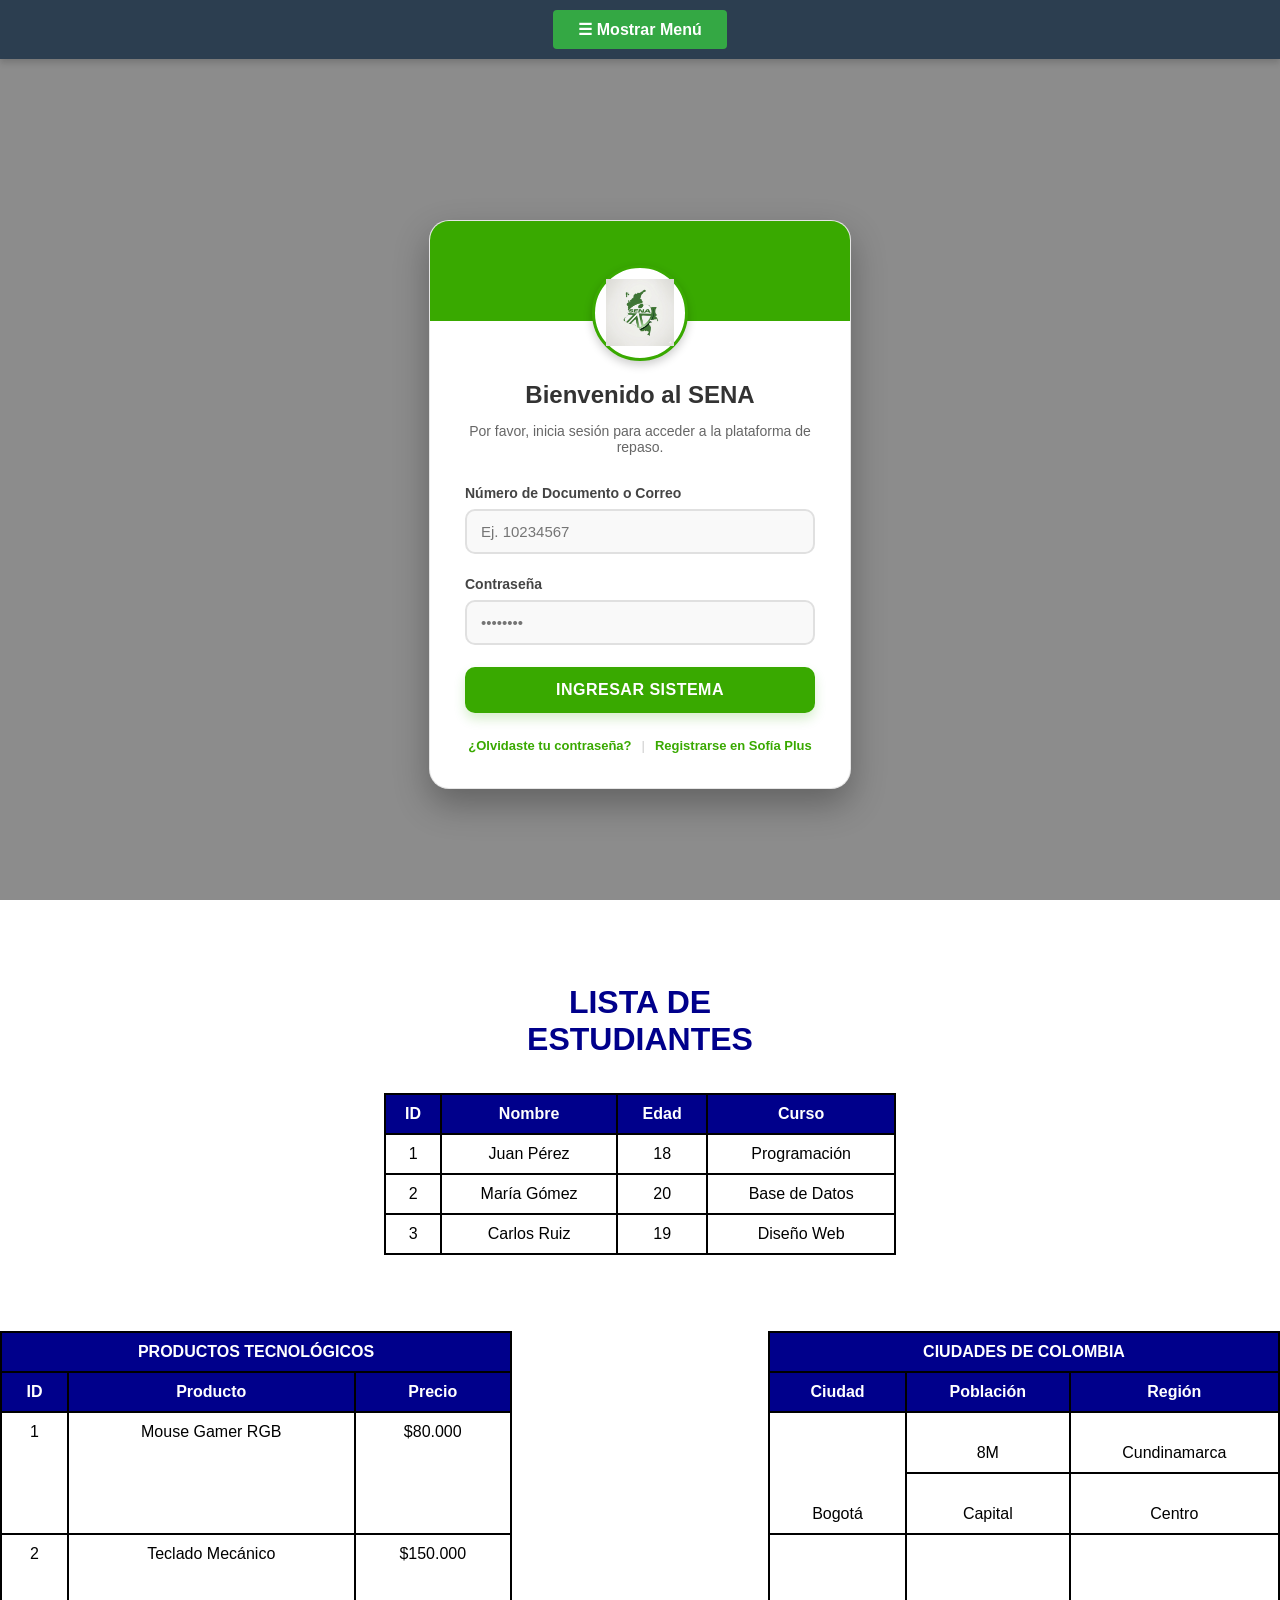
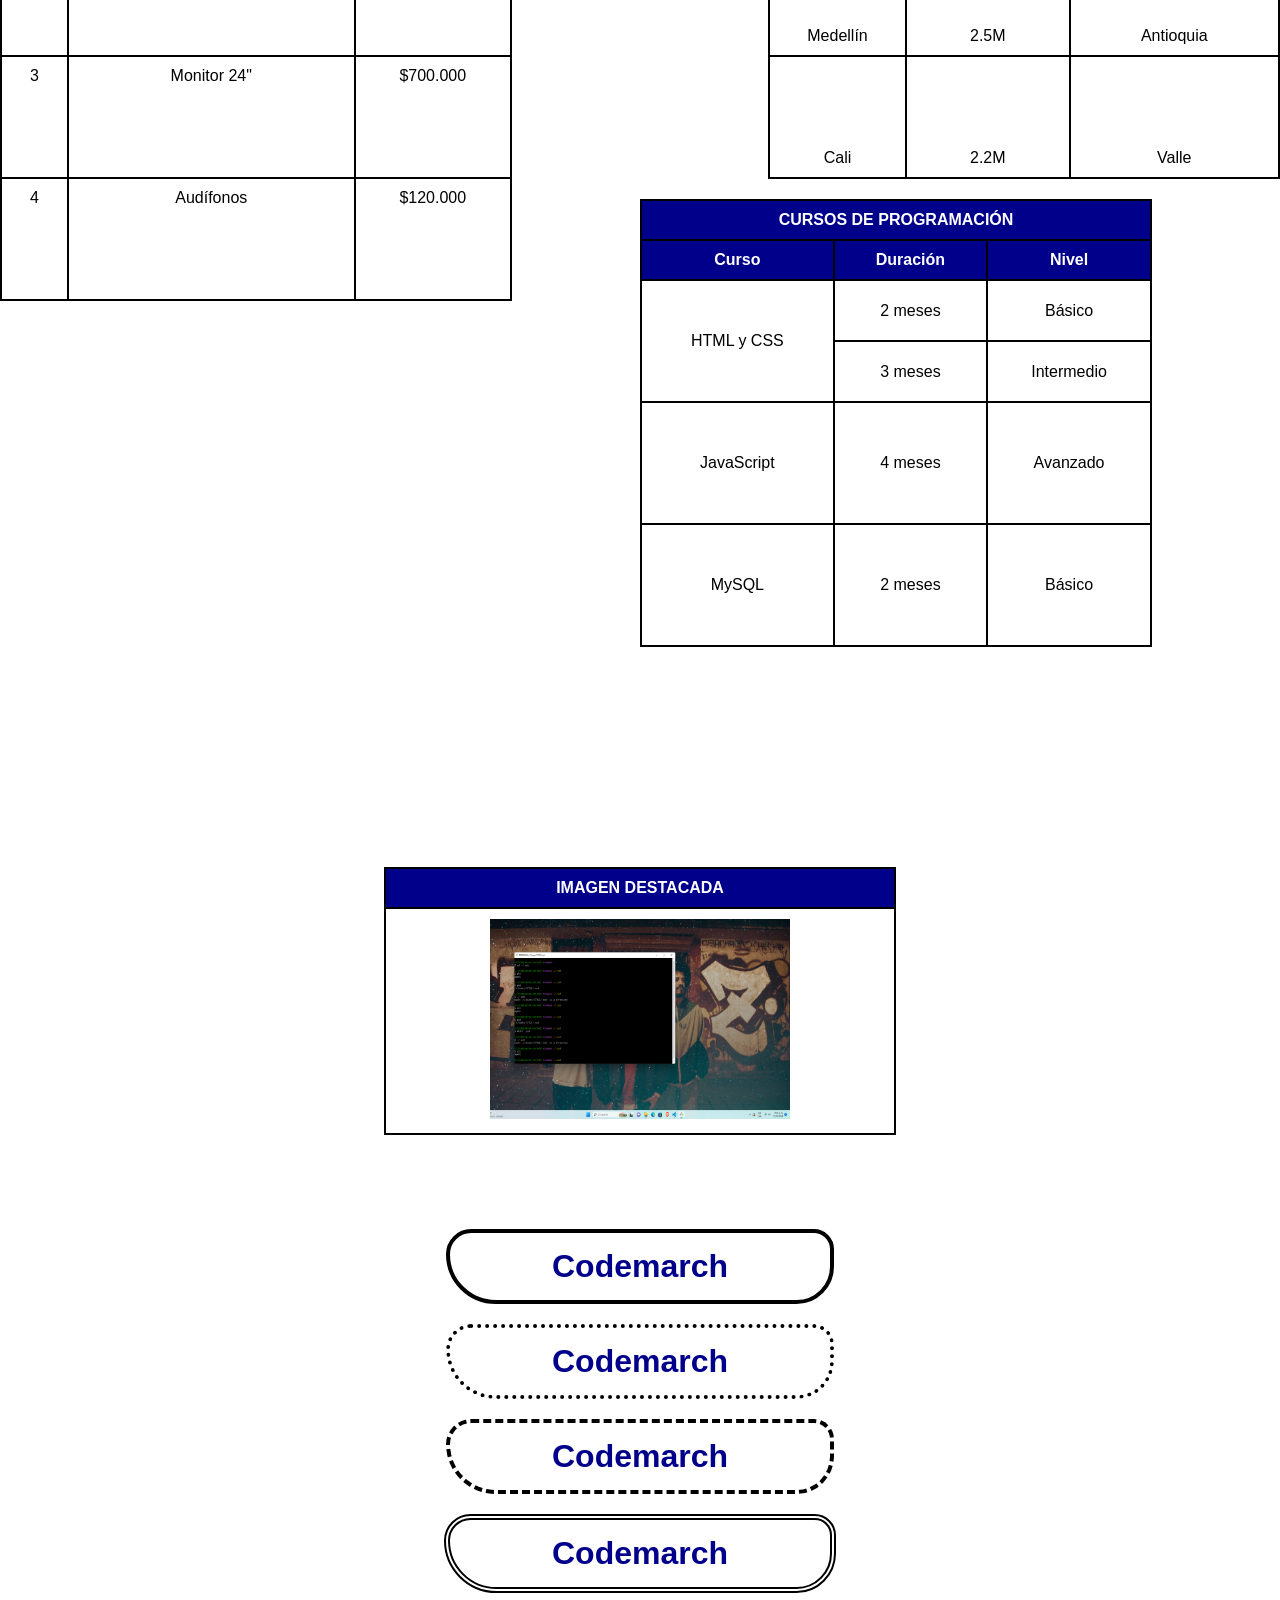
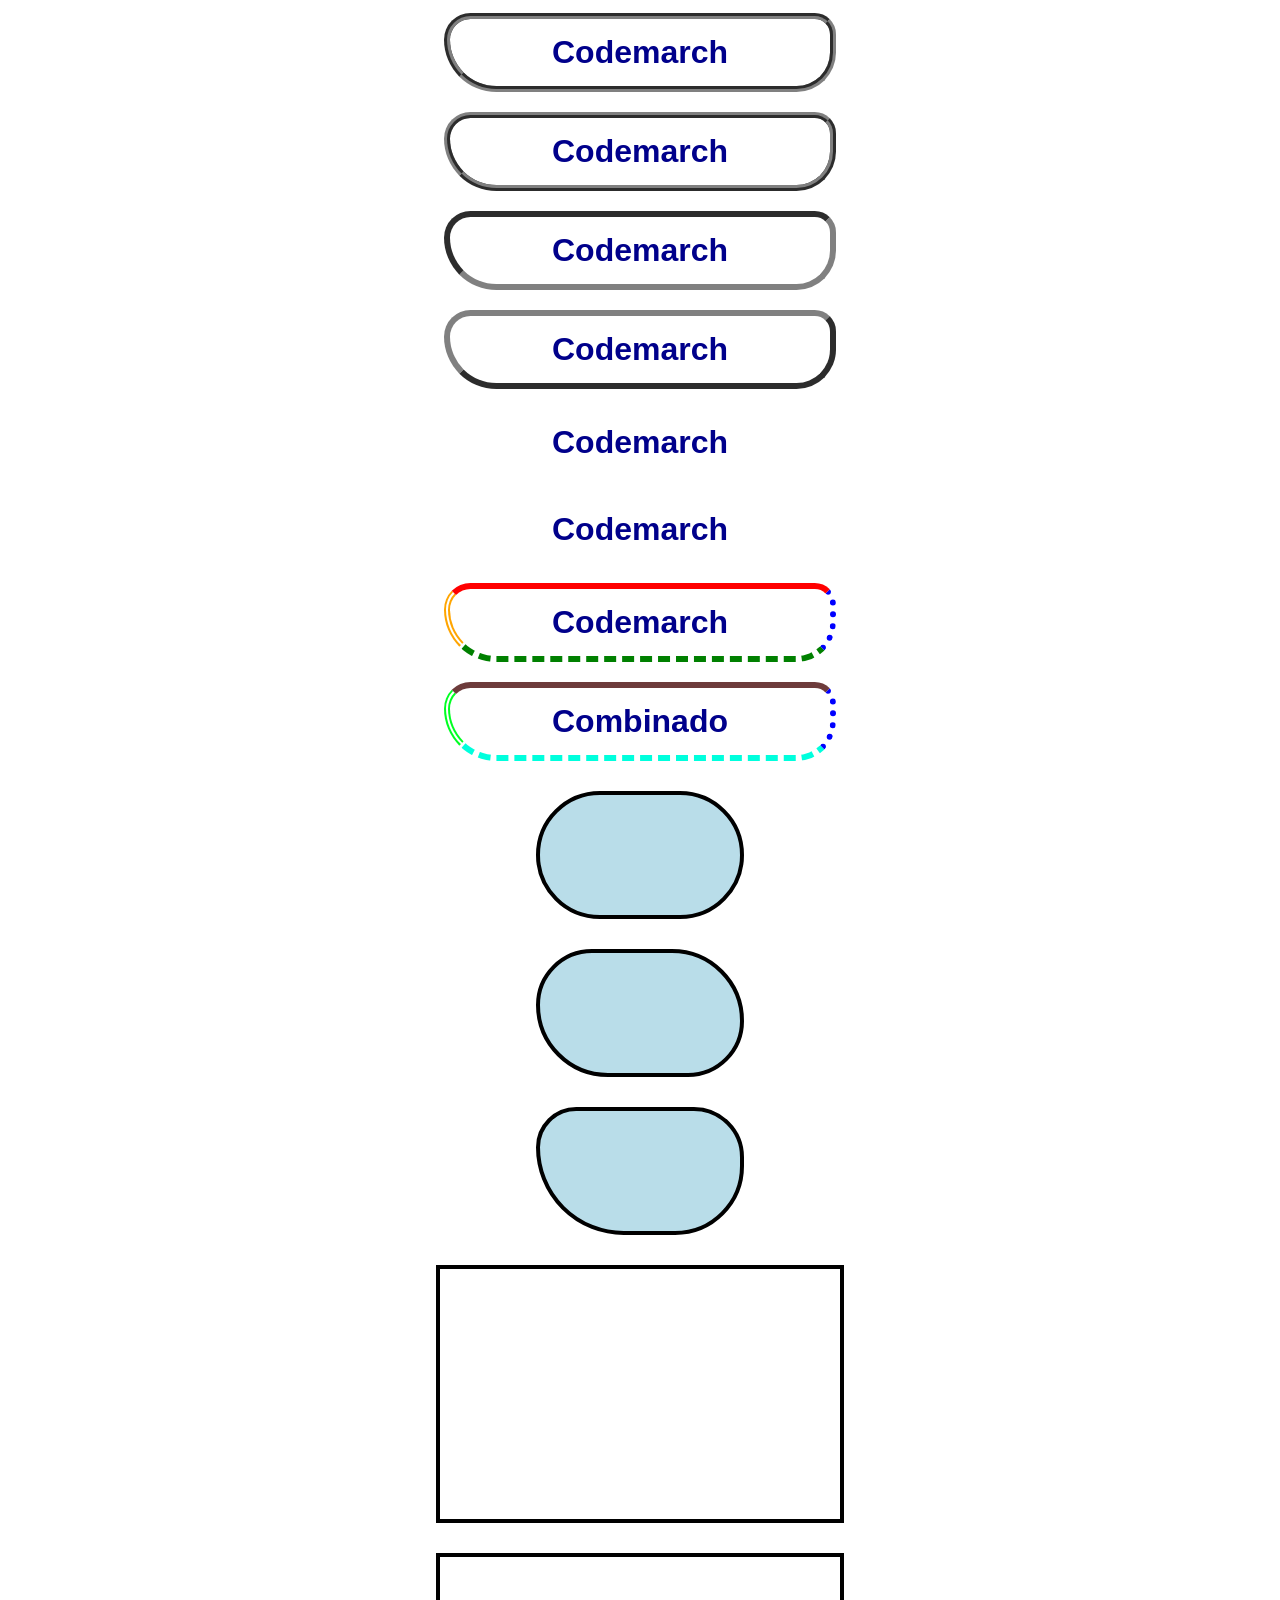
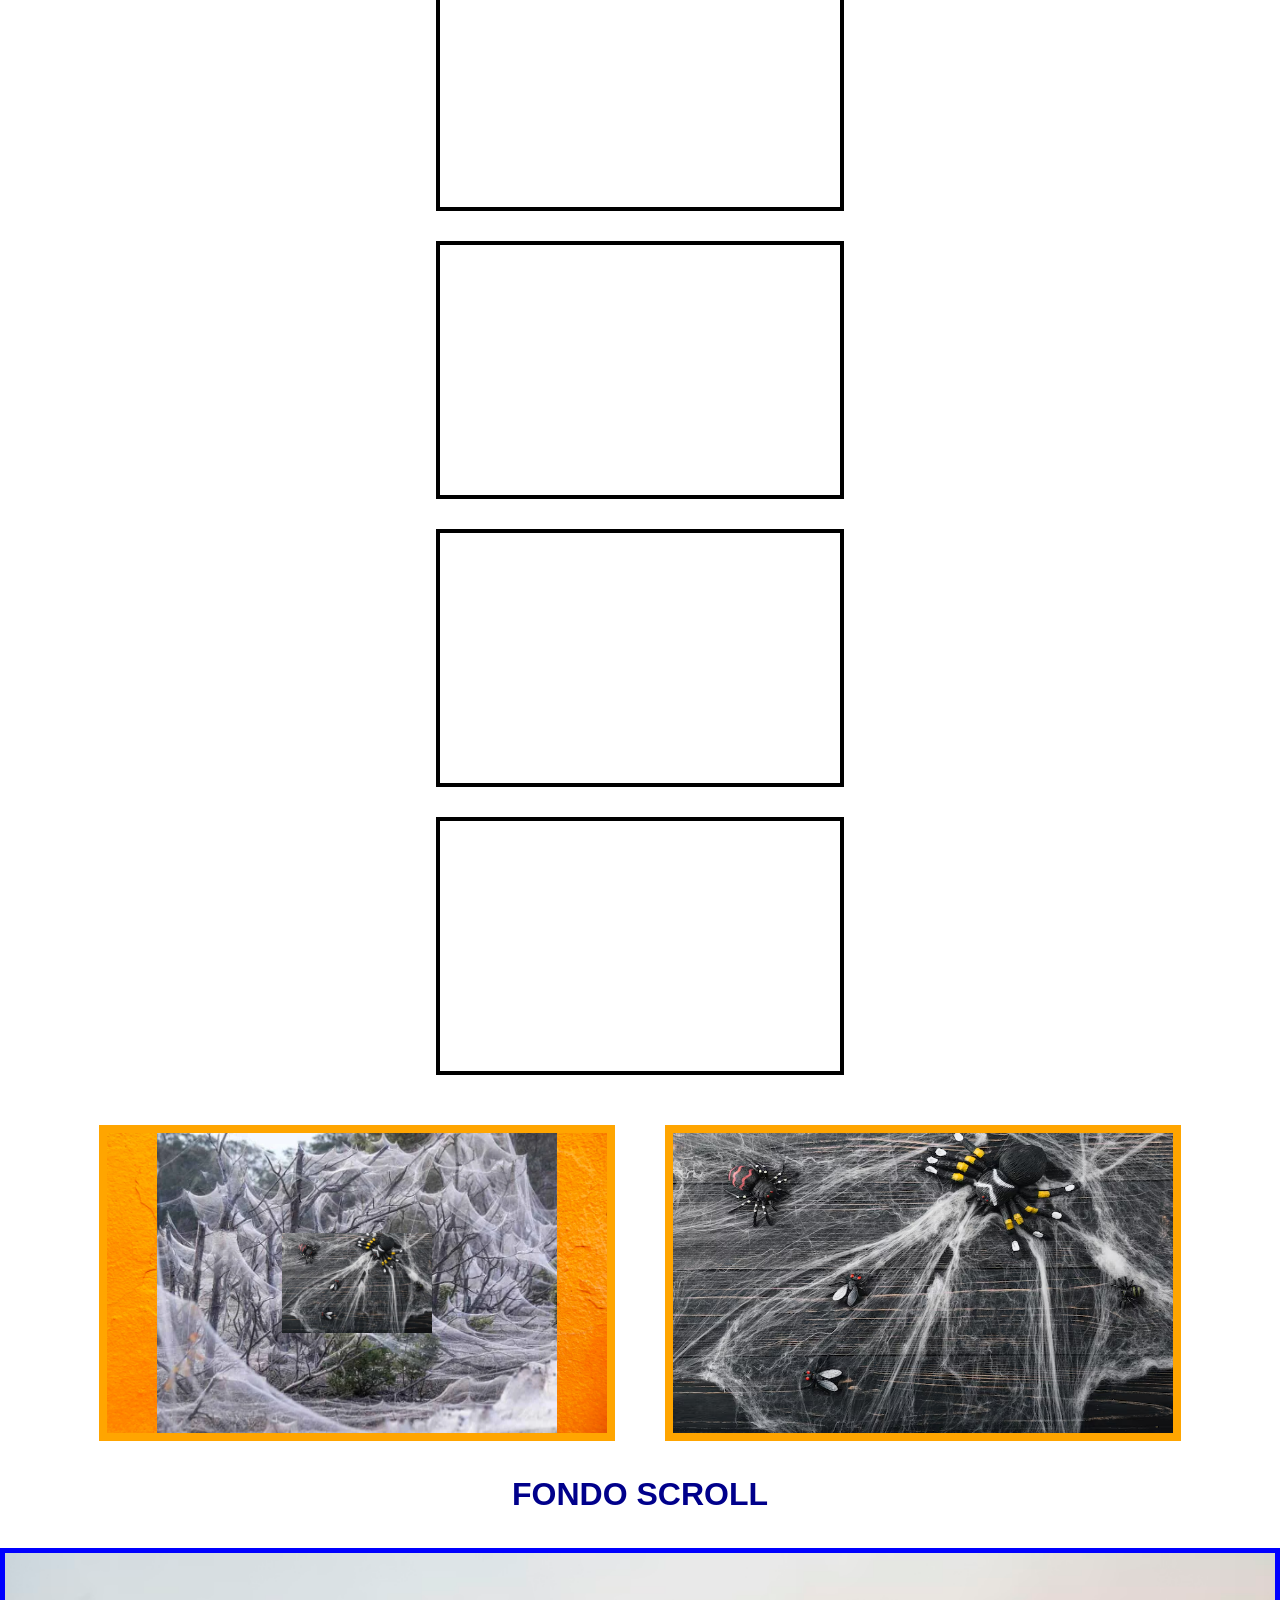
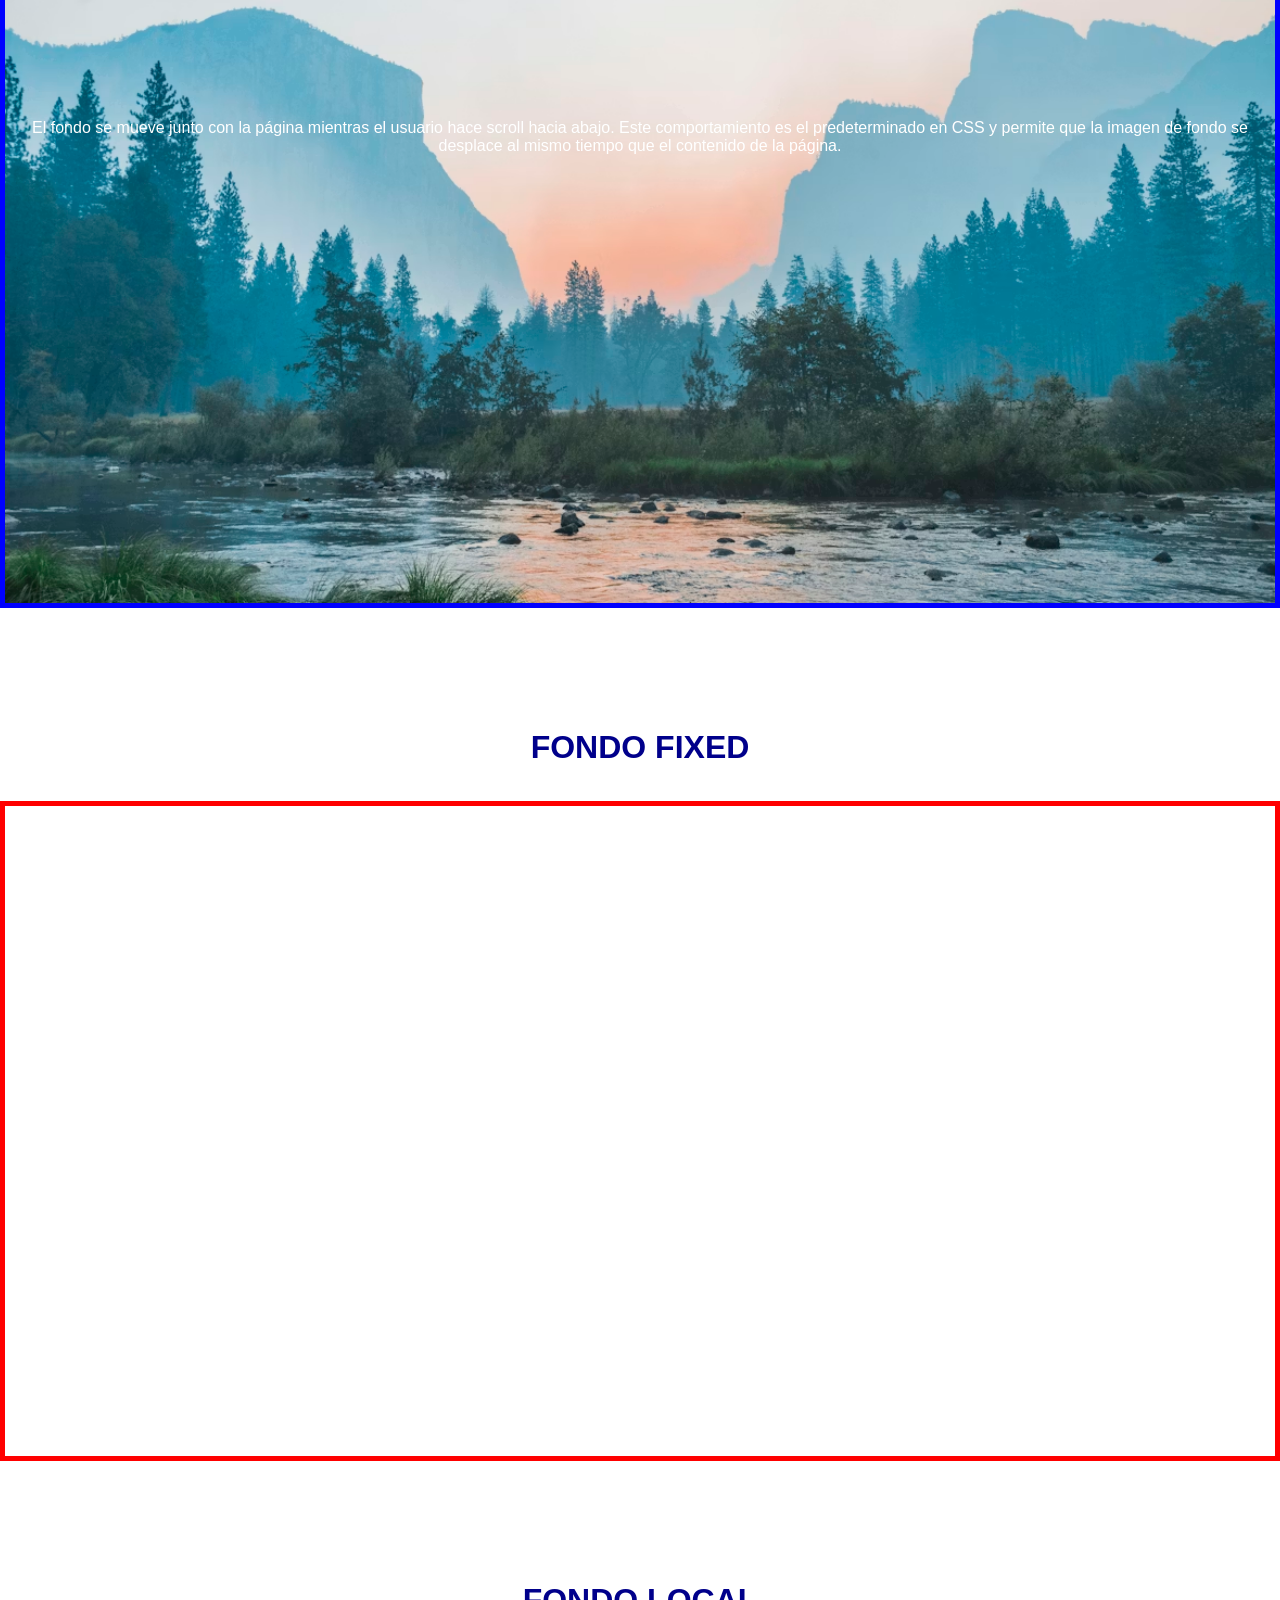
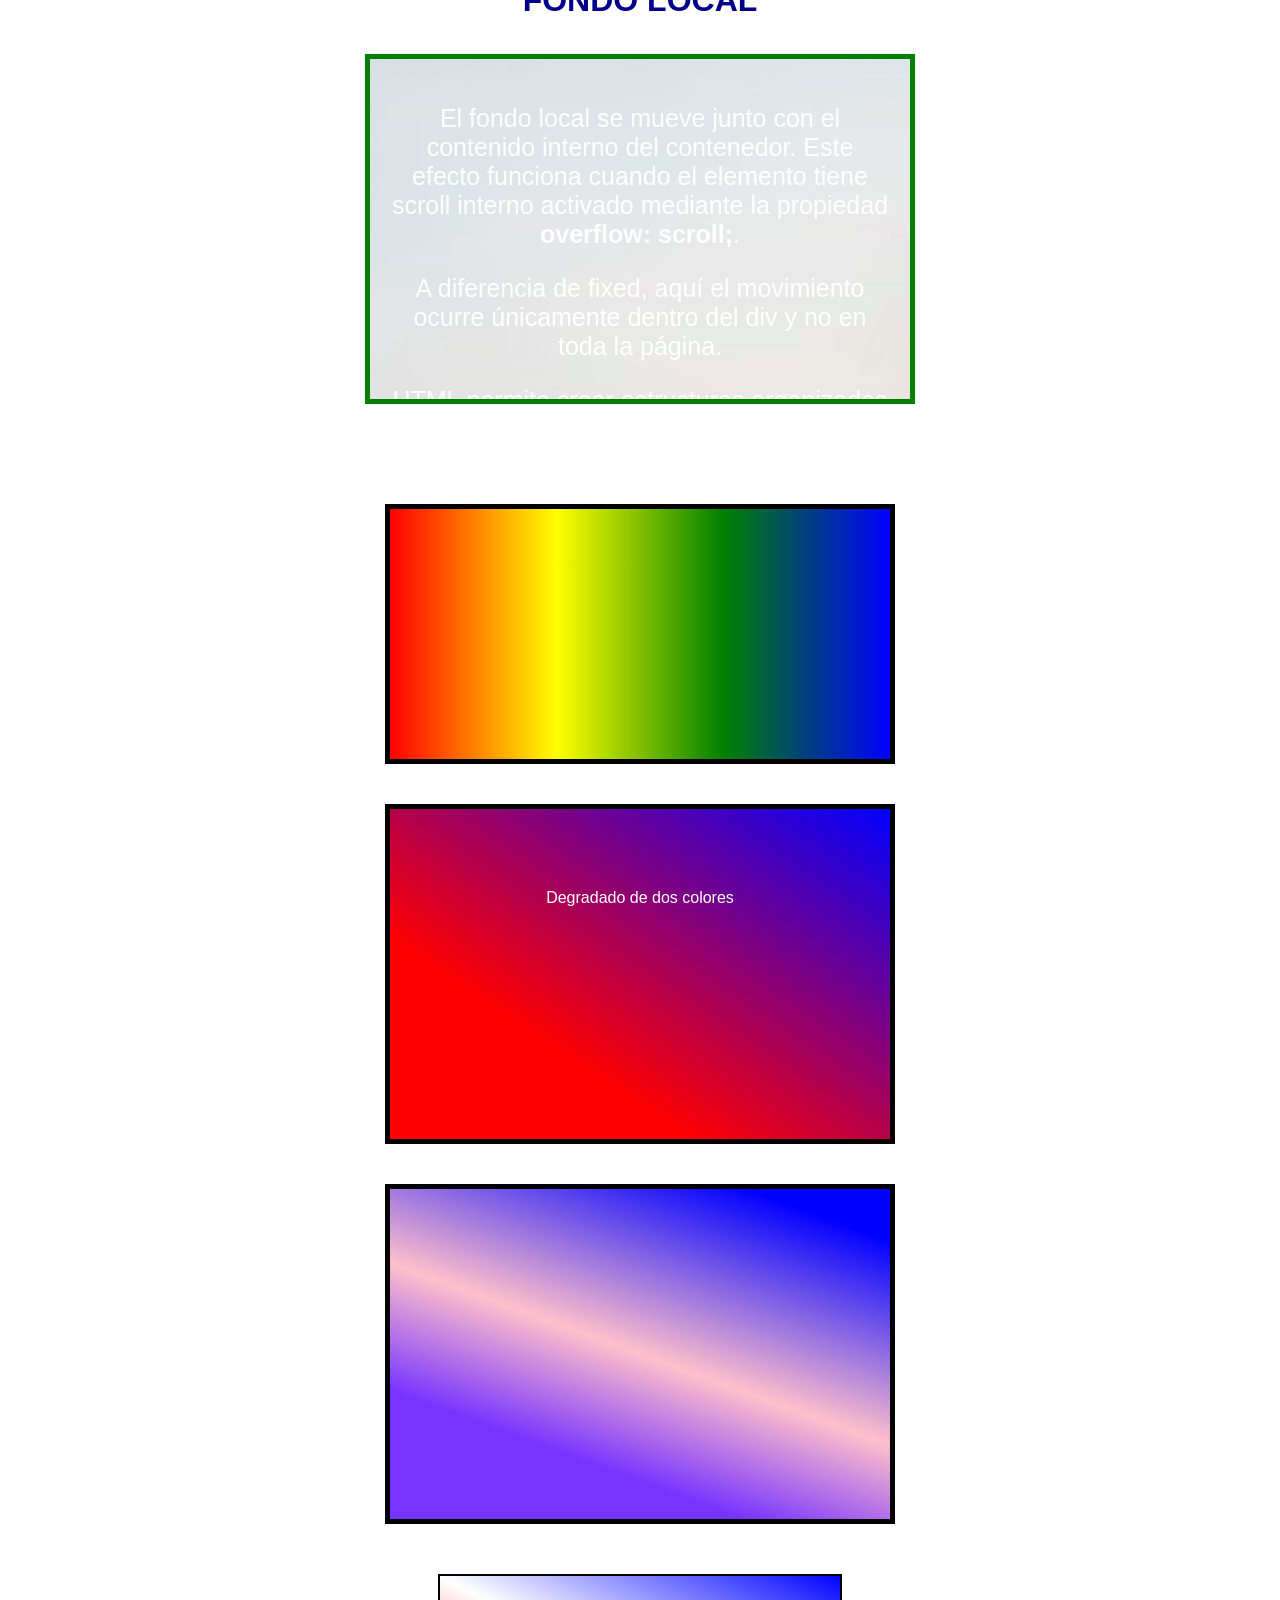
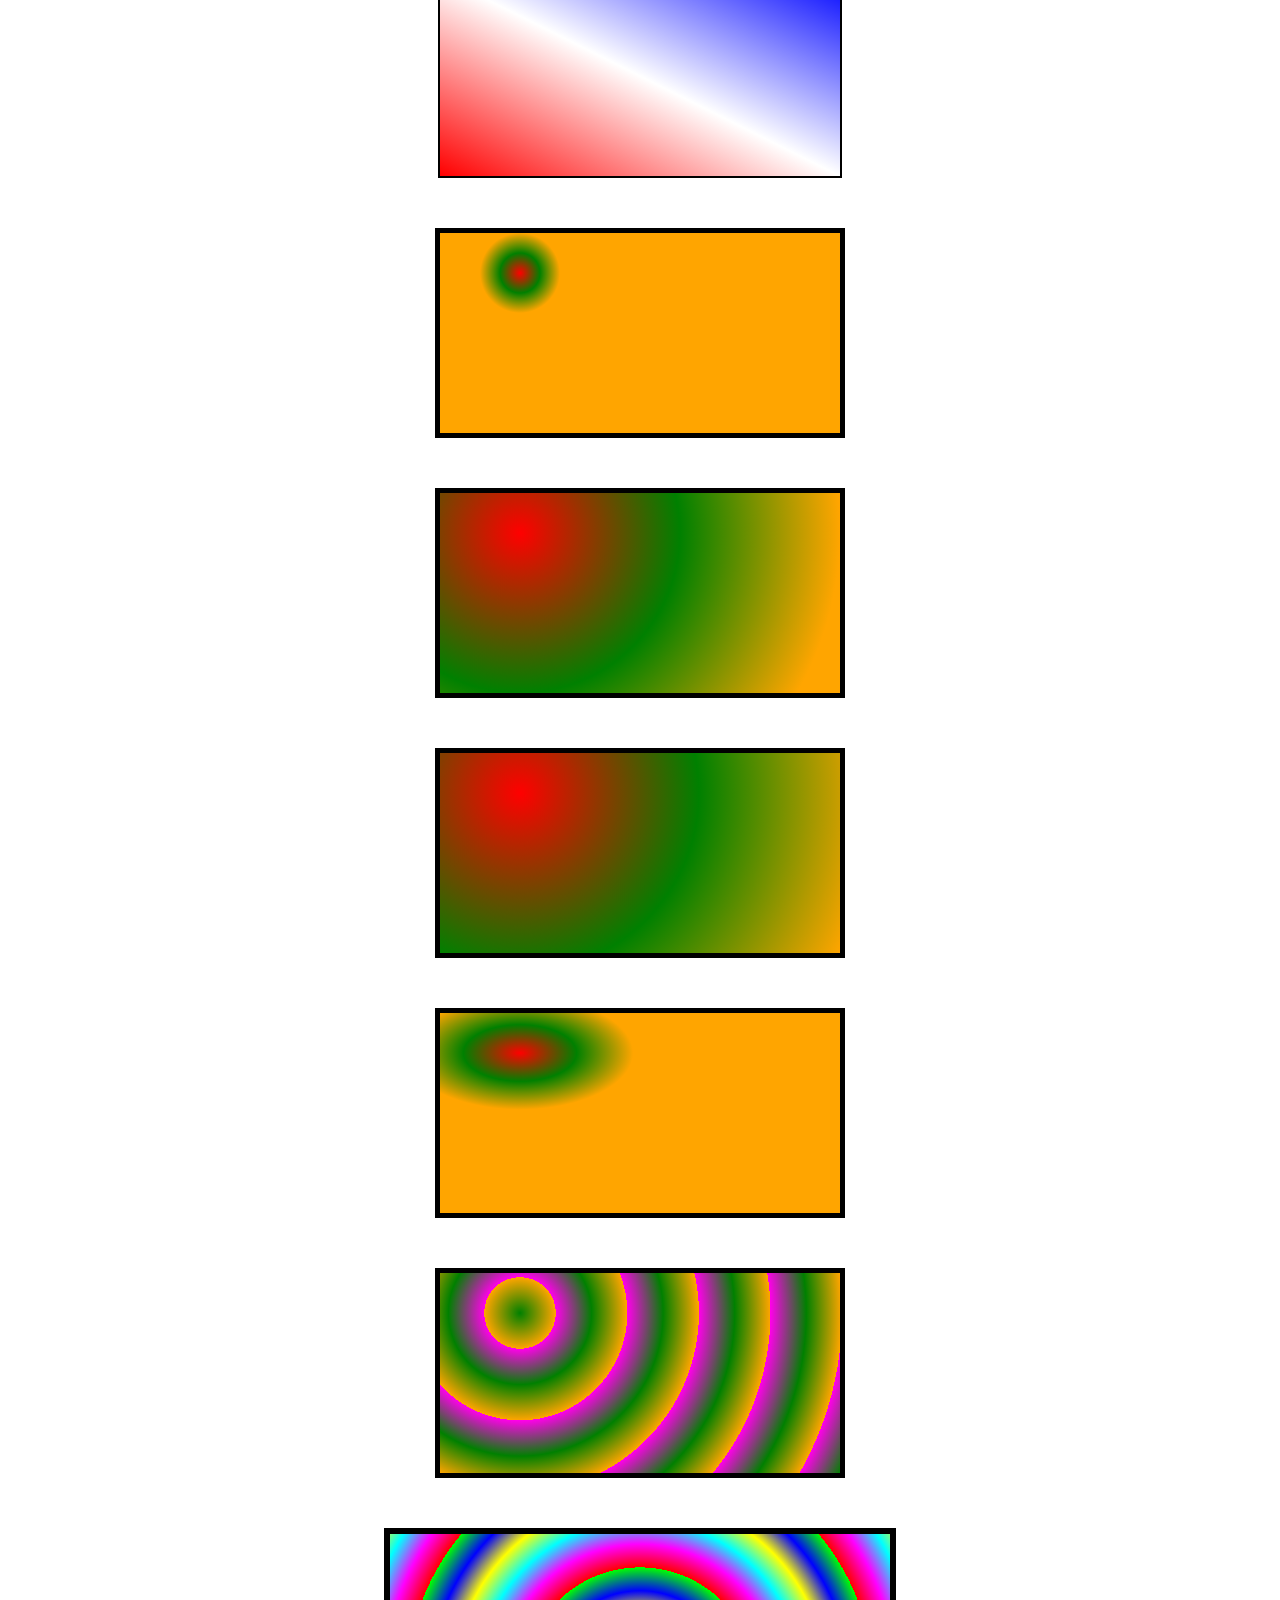
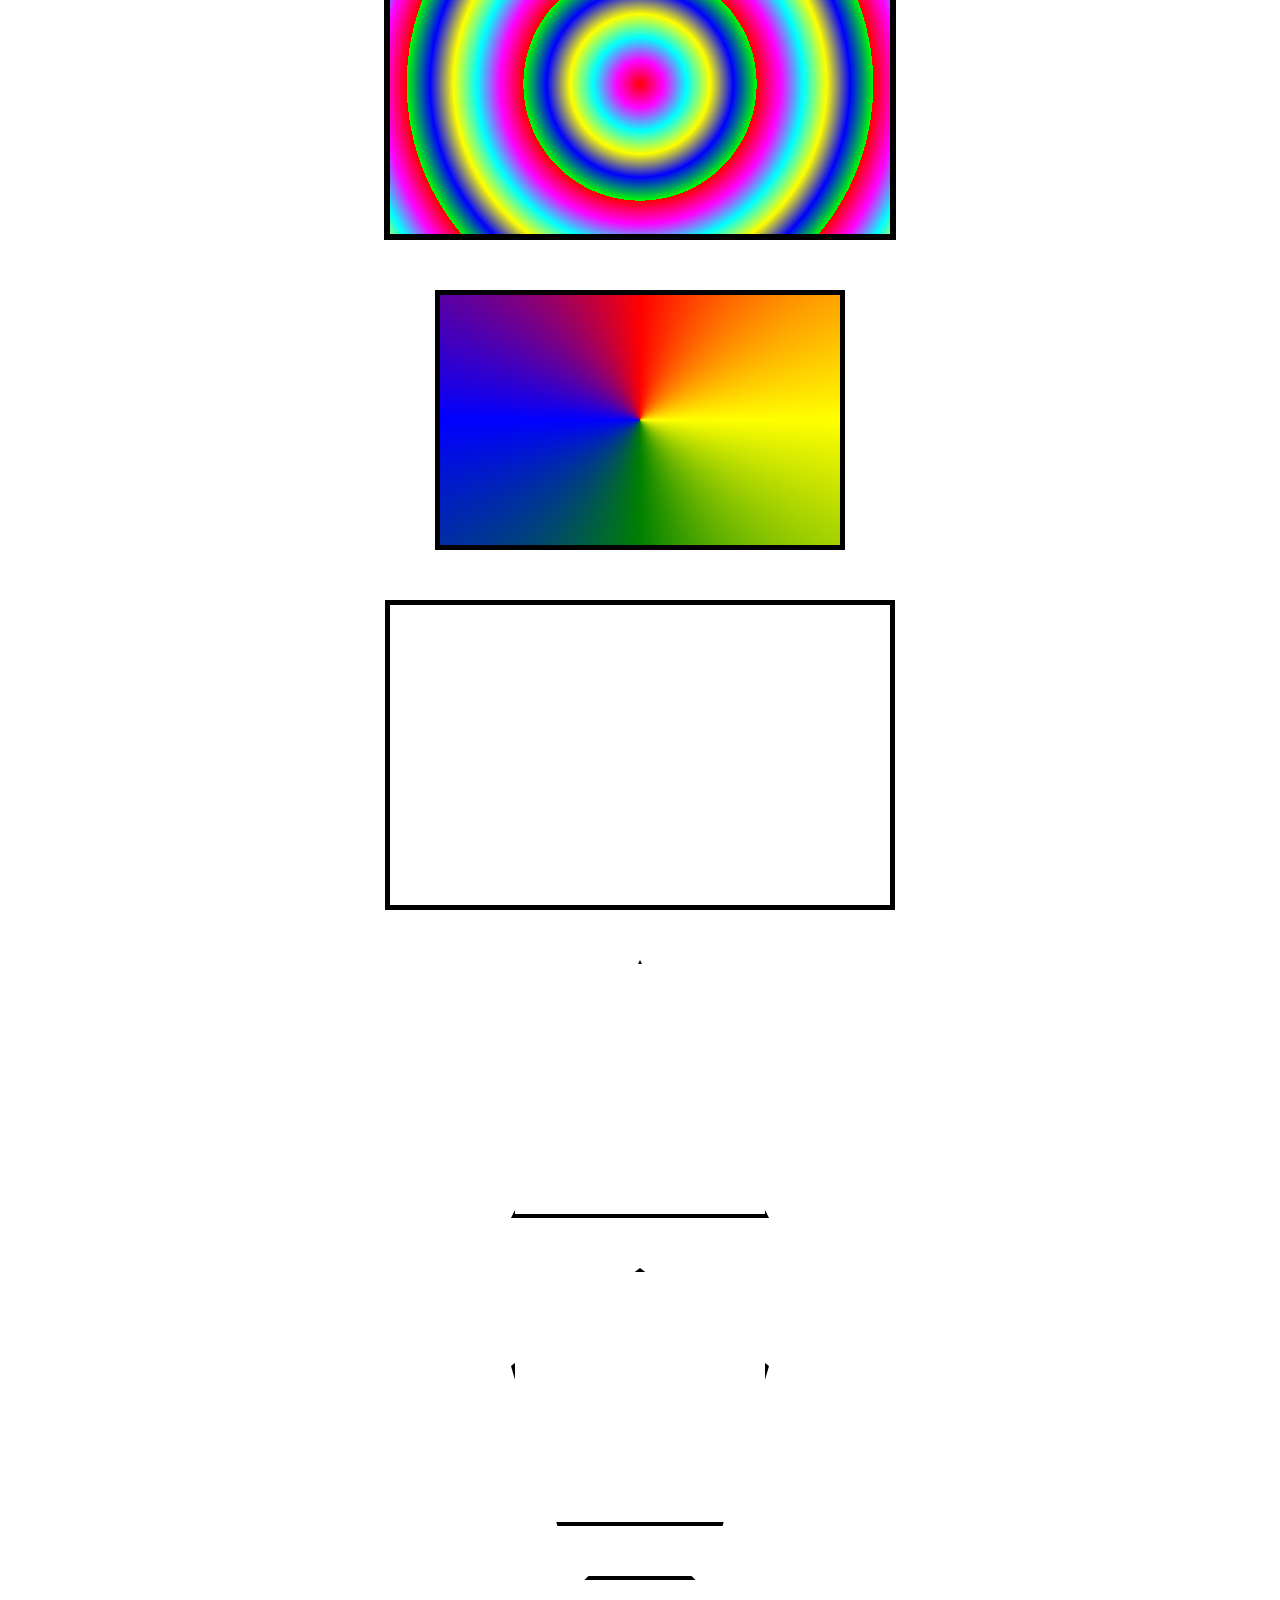
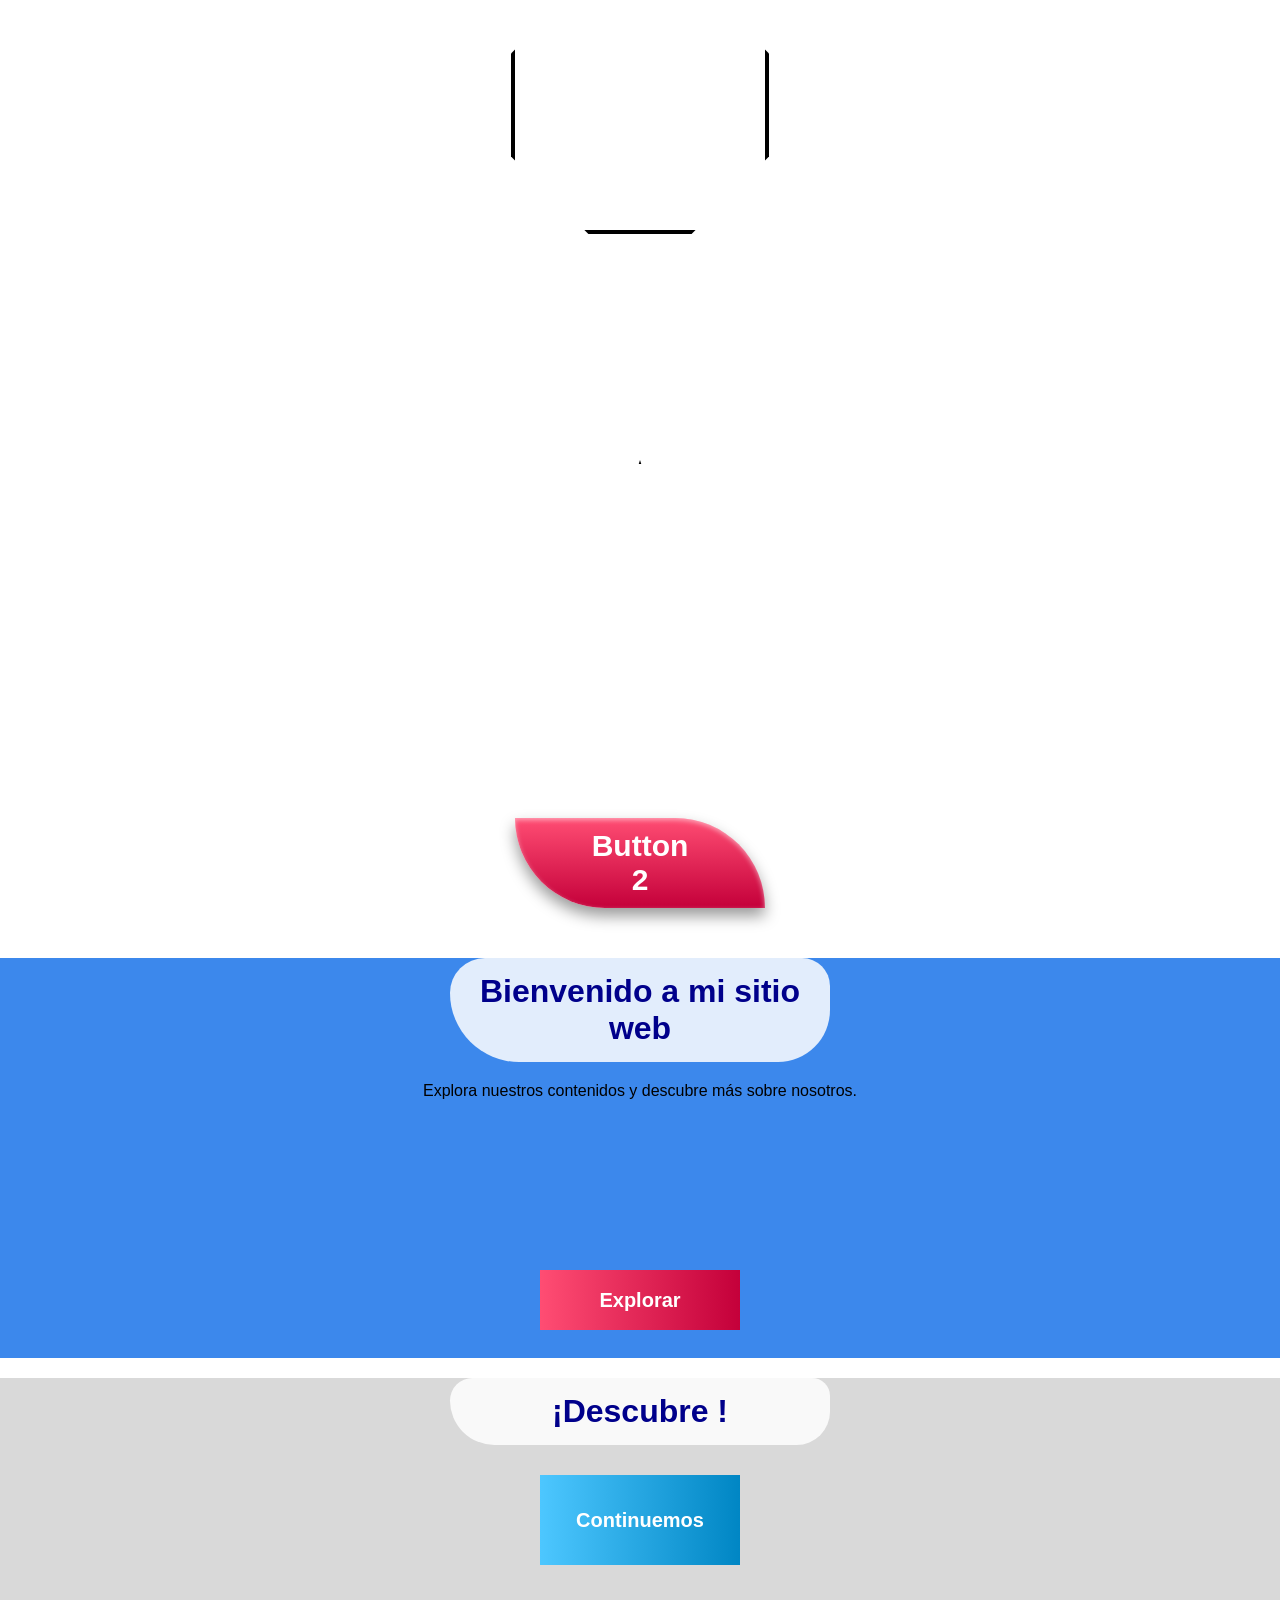
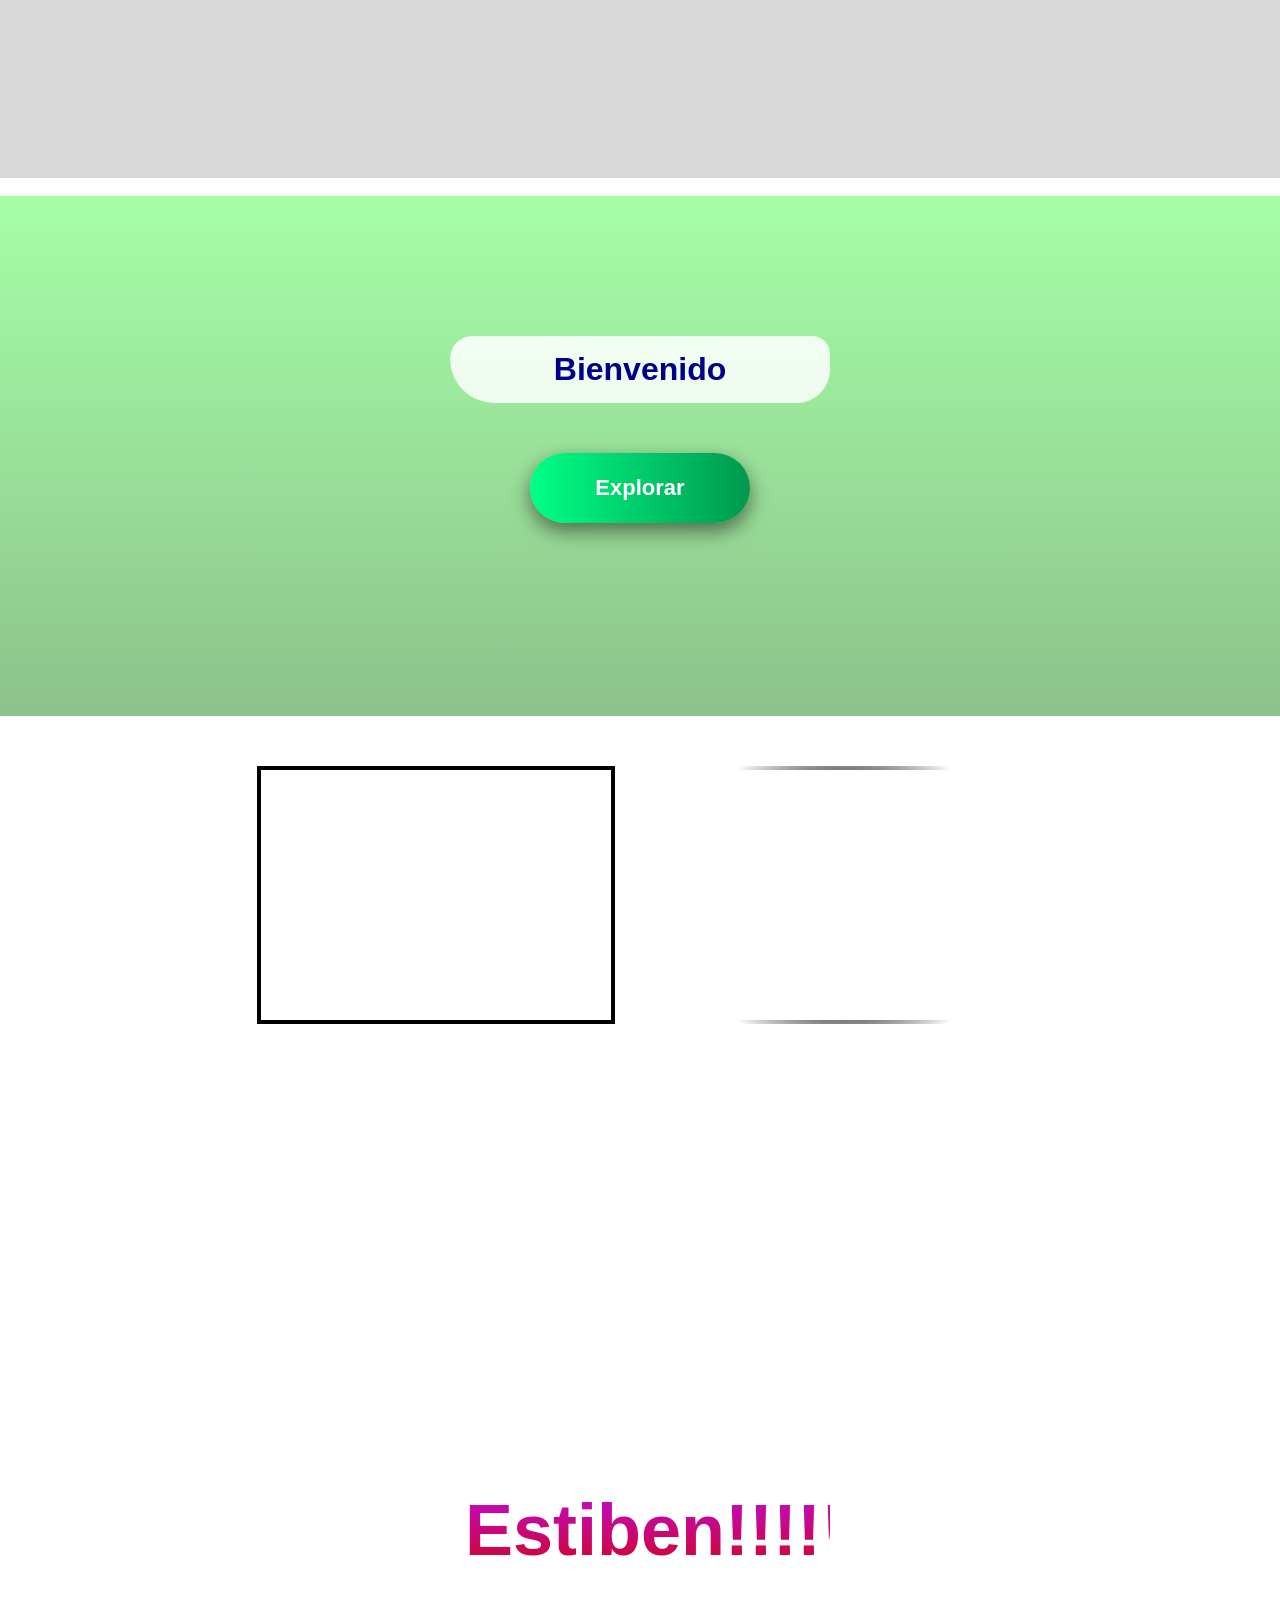
==== index.html @ fcf86fa6 "PSeudoclases de Interaccion" ====
<!DOCTYPE html>
<html lang="es">
<head>
    <meta charset="UTF-8">
    <title>Tablas HTML</title>
    <link rel="stylesheet" href="estilos.css">
</head>

<body>

 <div class="contenedor-navegacion-sticky">
  
  <button id="btn-control-menu" class="boton-activador-menu">
    ☰ Mostrar Menú
  </button>

  <nav id="menu-desplegable" class="menu-sticky-oculto">
    <ul class="enlaces-nav-sticky">
      <li><a href="#inicio">Inicio</a></li>
      <li><a href="#servicios">Servicios</a></li>
      <li><a href="#proyectos">Proyectos</a></li>
      <li><a href="#contacto">Contacto</a></li>
    </ul>
  </nav>

</div>


<div class="contenedor-login">
    <div class="tarjeta-login-sena">
        
        <div class="sena-header">
            <div class="sena-logo-container">
                <img src="logosenaaaa.png" alt="Logo SENA">
            </div>
        </div>
        
        <div class="sena-body">
            <h2>Bienvenido al SENA</h2>
            <p class="sena-subtitulo">Por favor, inicia sesión para acceder a la plataforma de repaso.</p>
            
            <form>
                <div class="grupo-input-sena">
                    <label for="usuario">Número de Documento o Correo</label>
                    <input type="text" id="usuario" placeholder="Ej. 10234567" required>
                </div>
                
                <div class="grupo-input-sena">
                    <label for="password">Contraseña</label>
                    <input type="password" id="password" placeholder="••••••••" required>
                </div>
                
                <button type="submit" class="boton-sena-login">Ingresar Sistema</button>
            </form>
            
            <div class="sena-pie">
                <a href="#">¿Olvidaste tu contraseña?</a>
                <span class="separador">|</span>
                <a href="#">Registrarse en Sofía Plus</a>
            </div>
        </div>
        
    </div>
</div>


    <h1><b>LISTA DE ESTUDIANTES</b></h1>

    <table>

        <thead>
            <tr>
                <th>ID</th>
                <th>Nombre</th>
                <th>Edad</th>
                <th>Curso</th>
            </tr>
        </thead>

        <tbody>
            <tr>
                <td>1</td>
                <td>Juan Pérez</td>
                <td>18</td>
                <td>Programación</td>
            </tr>

            <tr>
                <td>2</td>
                <td>María Gómez</td>
                <td>20</td>
                <td>Base de Datos</td>
            </tr>

            <tr>
                <td>3</td>
                <td>Carlos Ruiz</td>
                <td>19</td>
                <td>Diseño Web</td>
            </tr>
        </tbody>

    </table>

    <br><br>

<!-- TABLA IZQUIERDA -->
<table align="left" cellpadding="5" cellspacing="2">

    <thead>
        <tr>
            <th colspan="3">PRODUCTOS TECNOLÓGICOS</th>
        </tr>

        <tr>
            <th>ID</th>
            <th>Producto</th>
            <th>Precio</th>
        </tr>
    </thead>

    <tbody>

        <tr valign="top">
            <td height="100">1</td>
            <td>Mouse Gamer RGB</td>
            <td>$80.000</td>
        </tr>

        <tr valign="top">
            <td height="100">2</td>
            <td>Teclado Mecánico</td>
            <td>$150.000</td>
        </tr>

        <tr valign="top">
            <td height="100">3</td>
            <td>Monitor 24"</td>
            <td>$700.000</td>
        </tr>

        <tr valign="top">
            <td height="100">4</td>
            <td>Audífonos</td>
            <td>$120.000</td>
        </tr>

    </tbody>

</table>

<!-- TABLA DERECHA -->
<table align="right" cellpadding="25" cellspacing="10">

    <thead>

        <tr>
            <th colspan="3">CIUDADES DE COLOMBIA</th>
        </tr>

        <tr>
            <th>Ciudad</th>
            <th>Población</th>
            <th>Región</th>
        </tr>

    </thead>

    <tbody>

        <tr valign="bottom">
            <td rowspan="2" height="100">Bogotá</td>
            <td>8M</td>
            <td>Cundinamarca</td>
        </tr>

        <tr valign="bottom">
            <td>Capital</td>
            <td>Centro</td>
        </tr>

        <tr valign="bottom">
            <td height="100">Medellín</td>
            <td>2.5M</td>
            <td>Antioquia</td>
        </tr>

        <tr valign="bottom">
            <td height="100">Cali</td>
            <td>2.2M</td>
            <td>Valle</td>
        </tr>

    </tbody>

</table>

<!-- TABLA CENTRO -->
<table align="center" cellpadding="15" cellspacing="6">

    <thead>

        <tr>
            <th colspan="3">CURSOS DE PROGRAMACIÓN</th>
        </tr>

        <tr>
            <th>Curso</th>
            <th>Duración</th>
            <th>Nivel</th>
        </tr>

    </thead>

    <tbody>

        <tr valign="middle">
            <td rowspan="2" height="100">HTML y CSS</td>
            <td>2 meses</td>
            <td>Básico</td>
        </tr>

        <tr valign="middle">
            <td>3 meses</td>
            <td>Intermedio</td>
        </tr>

        <tr valign="middle">
            <td height="100">JavaScript</td>
            <td>4 meses</td>
            <td>Avanzado</td>
        </tr>

        <tr valign="middle">
            <td height="100">MySQL</td>
            <td>2 meses</td>
            <td>Básico</td>
        </tr>

    </tbody>

</table>

<br><br><br><br><br><br><br><br><br><br>

<table align="center" cellpadding="25" cellspacing="5">

    <thead>
        <tr>
            <th><b>IMAGEN DESTACADA</b></th>
        </tr>
    </thead>

    <tbody>

        <tr>
            <td align="center">
                <img src="Captura de pantalla 2026-03-17 113048.png" width="300" height="200">
            </td>
        </tr>

    </tbody>

</table>

<br><br><br>

<h1 class="solid">Codemarch</h1>
<h1 class="dotted">Codemarch</h1>
<h1 class="dashed">Codemarch</h1>
<h1 class="double">Codemarch</h1>
<h1 class="groove">Codemarch</h1>
<h1 class="ridge">Codemarch</h1>
<h1 class="inset">Codemarch</h1>
<h1 class="outset">Codemarch</h1>
<h1 class="none">Codemarch</h1>
<h1 class="hidden">Codemarch</h1>

<h1 class="diferentes">Codemarch</h1>

<h1 class="borde-color">Combinado</h1>

<div class="figura figura1"></div>
<div class="figura figura2"></div>
<div class="figura figura3"></div>

<div class="img1"></div>
<div class="img2"></div>
<div class="img3"></div>
<div class="img4"></div>
<div class="img5"></div>

<!-- COMPARACIÓN DE IMÁGENES -->

<div class="contenedor-imagenes">

    <div class="comparacion">

        <div class="contain"></div>

        <div class="cover"></div>

    </div>

</div>

<!-- SCROLL -->

<h1>FONDO SCROLL</h1>

<div class="scroll">

    <p>
     El fondo se mueve junto con la página mientras el usuario hace scroll hacia abajo.
    Este comportamiento es el predeterminado en CSS y permite que la imagen de fondo
    se desplace al mismo tiempo que el contenido de la página.
    </p>

</div>

<br><br>

<!-- FIXED -->

<h1>FONDO FIXED</h1>

<div class="fixed">

    <p>
       <p>
    El fondo queda quieto mientras haces scroll en la página.
    Este efecto se logra con la propiedad 
    <b>background-attachment: fixed;</b>
    y crea una sensación visual elegante donde el contenido se mueve,
    pero la imagen de fondo permanece fija en la pantalla.
</p>
    </p>

</div>

<br><br>

<!-- LOCAL -->

<h1>FONDO LOCAL</h1>

<div class="local">
<p>
    El fondo local se mueve junto con el contenido interno del contenedor.
    Este efecto funciona cuando el elemento tiene scroll interno activado
    mediante la propiedad <b>overflow: scroll;</b>.
</p>

<p>
    A diferencia de fixed, aquí el movimiento ocurre únicamente dentro
    del div y no en toda la página.
</p>

<p>
    HTML permite crear estructuras organizadas y CSS se encarga de
    aplicar estilos visuales modernos y dinámicos.
</p>

<p>
    La propiedad <b>background-attachment: local;</b> es útil para
    crear contenedores interactivos con fondos desplazables.
</p>

<p>
    Este ejemplo demuestra cómo combinar scroll interno,
    imágenes de fondo y diseño visual.
</p>

<p>
    También es posible agregar imágenes, tablas y animaciones
    dentro del mismo contenedor.
</p>

<p>
    CSS ofrece múltiples propiedades para personalizar fondos,
    tamaños, posiciones y repeticiones de imágenes.
</p>

<p>
    Practicar estos ejemplos ayuda a comprender mejor
    el comportamiento visual de los elementos HTML.
</p>

<p>
    Los fondos locales son utilizados en interfaces modernas,
    tarjetas informativas y contenedores interactivos.
</p>

<p>
    El contenido sigue desplazándose normalmente mientras
    el fondo acompaña el movimiento interno del elemento.
</p>

<p>
    Las propiedades scroll, fixed y local permiten crear
    diferentes experiencias visuales para el usuario.
</p>

<p>
    CSS y HTML son fundamentales para el desarrollo web moderno.
</p>

</div>


<div class="degradado-lineal"></div>


<div class="degradado-dos-colores">
    Degradado de dos colores
</div>

<div class="degradado-personalizado"> 
</div>

    <div style="
        width: 400px;
        height: 200px;
        margin: 50px auto;
        border: 2px solid #000;
        background: linear-gradient( to top right , rgb(255, 0, 0) , white , rgb(0, 4, 255));
        "> 
        </div>



  <!-- circulo radial ejemplo 1 -->



    <div style="
height: 200px;
width: 400px;
margin: 50px auto;
border: 5px solid black;

background-image: radial-gradient(
circle closest-side at 20% 20%,
red,
green,
orange
);
">
</div>



<!-- ejemplo 2 -->

    <div style="
height: 200px;
width: 400px;
margin: 50px auto;
border: 5px solid black;

background-image: radial-gradient(
circle farthest-side at 20% 20%,
red,
green,
orange
);
">

</div>




<!-- otro ejemplo 3 circle -->


    <div style="
height: 200px;
width: 400px;
margin: 50px auto;
border: 5px solid black;

background-image: radial-gradient(
circle farthest-corner at 20% 20%,
red,
green,
orange
);
">
    </div>

    <!-- ejemplo 4 elipse radial -->

    <div style="
height: 200px;
width: 400px;
margin: 50px auto;
border: 5px solid black;

background-image: radial-gradient(
ellipse closest-corner at 20% 20%,
red,
green,
orange
);
">
    </div>


  <!-- ejemplo con repeating radial -->

   <div style="

height: 200px;
width: 400px;
margin: 50px auto;
border: 5px solid black;

background-image: repeating-radial-gradient(

circle at 20% 20%,
rgb(255, 0, 234) 10%,
green 20%,
orange 30%
);
">
</div>


<!--  otro ejemplo con repeating radial -->
<div style="

height: 300px;

width: 500px;

margin: 50px auto;

border: 6px solid black;

background-image: repeating-radial-gradient(

circle at center,

#ff0000 0%,

#ff00ff 8%,

#00ffff 16%,

#ffff00 24%,

#0000ff 32%,

#00ff00 40%

);

animation: girar 5s linear infinite;

">
</div>

<style>

@keyframes girar {

    0%{

        transform: rotate(0deg);

    }

    100%{

        transform: rotate(360deg);

    }

}

</style>

<!-- conic -->
<div class ="conic"></div> 

<!-- imagen we -->

<div class = "imagenwe"> </div>

<!-- imagentriangular -->
<div class ="imagentriangular"></div>

<!-- imagen pentagono-->
<div class="imagenpentagono"></div>

<!-- imagen octagono-->
<div class="imagenoctagono"></div>



<!-- imagen practica sin chatgpt-->
 <div class = "imagenpractica"></div>

 <!-- imagen estrella-->
  <div class="imagenestrella"></div>

  <!-- boton-->
 <button class="boton2">
    Button <br> 2
</button>


<!-- hero   -->
 <div class="hero">
    <h1>Bienvenido a mi sitio web</h1>
    <p>Explora nuestros contenidos y descubre más sobre nosotros.</p>

<!-- boton hero -->
    <button class="botonhero">Explorar</button>   
 </div> 

<!--hero2-->
<div class="hero2">
    <h1>¡Descubre !</h1>
    

    <!-- boton hero2 -->
    <button class="botonhero2">Continuemos</button>   
 </div> 

 <br>


<!-- HERO VERDE -->

<div class="hero-verde">

    <h1>Bienvenido </h1>


    <button class="boton-verde">
        Explorar
    </button>

</div>


<!-- CONTENEDOR -->

<div class="contenedor-mask">

    <!-- IMAGEN NORMAL -->

    <div class="imagen-original"></div>

    <!-- IMAGEN ENMASCARADA -->

    <div class="imagen-mask"></div>

</div>

<!-- enmascaramiento con imágenes -->

<div class="camara-mask"></div>


</button>

<!-- letras -->
 <h1 class="texto-gradient">Estiben!!!!!!!!!</h1>

<!-- PIN 3D FUTURISTA -->

<div class="contenedor-pin3d">

    
    <div class="canvas-3d">

        
            <div class="info-box info-left">
        <img src="mapa presencia del sena.jpg" alt="">
    </div>

    <div class="info-box info-right">
        <img src="logosenaaaa.png" alt="">
    </div>


        <div class="scene">

         

            <div class="disk">
                <div class="disk-top"></div>
                <div class="disk-side"></div>
            </div>

            <div class="pin">
                <div class="face front"></div>
                <div class="face back"></div>
                <div class="face left"></div>
                <div class="face right"></div>
            </div>

        </div>

    </div>

</div>


</div>


<div class="contenedor-botones">

    <div class="boton-sena">
        <img src="muñexopng.png" alt="">
        <span>Asistente Virtual</span>
    </div>

    <div class="boton-sena">
        <img src="logosenaaaa.png" alt="">
        <span>Programas</span>
    </div>

    <div class="boton-sena">
        <img src="mapa presencia del sena.jpg" alt="">
        <span>Centros</span>
    </div>

    <div class="boton-sena">
        <img src="logosenaaaa.png" alt="">
        <span>Inscripciones</span>
    </div>


</div>

<div class="boton-power">

    <img src="botonapagar.png" alt="">
    <h1>Adios⏻</h1>

</div>



<div class="despedida">

    <h1>¡Gracias por tu visita!</h1>

    <p>
        El conocimiento abre puertas. Te esperamos nuevamente en el SENA.
    </p>

</div>


<h1>DISPLAY BLOCK</h1>

<div class="block">Caja 1</div>
<div class="block">Caja 2</div>
<div class="block">Caja 3</div>

<br><br>

<h1>DISPLAY INLINE</h1>

<div class="inline">Caja 1</div>
<div class="inline">Caja 2</div>
<div class="inline">Caja 3</div>

<br><br>



<h2>DISPLAY INLINE-BLOCK</h2>


<div class="inline-block">Caja 1</div>
<div class="inline-block">Caja 2</div>
<div class="inline-block">Caja 3</div>

<h1 class="sin-fondo">DISPLAY NONE</h1>

<input type="checkbox" id="btn-none">

<label for="btn-none" class="boton-demo">
    Ocultar Caja 5
</label>

<div class="contenedor-none">

    <div class="caja-ejemplo">1</div>
    <div class="caja-ejemplo">2</div>
    <div class="caja-ejemplo">3</div>

    <div class="caja-ejemplo">4</div>
    <div class="caja-ejemplo caja5-none">5</div>
    <div class="caja-ejemplo">6</div>

    <div class="caja-ejemplo">7</div>
    <div class="caja-ejemplo">8</div>
    <div class="caja-ejemplo">9</div>

</div>

<br><br>

<h1 class="sin-fondo">VISIBILITY HIDDEN</h1>

<input type="checkbox" id="btn-hidden">

<label for="btn-hidden" class="boton-demo">
    Ocultar Caja 5
</label>

<div class="contenedor-hidden">

    <div class="caja-ejemplo">1</div>
    <div class="caja-ejemplo">2</div>
    <div class="caja-ejemplo">3</div>

    <div class="caja-ejemplo">4</div>
    <div class="caja-ejemplo caja5-hidden">5</div>
    <div class="caja-ejemplo">6</div>

    <div class="caja-ejemplo">7</div>
    <div class="caja-ejemplo">8</div>
    <div class="caja-ejemplo">9</div>

</div>

<h1 class="sin-fondo">EVENTOS CLICK Y DOBLE CLICK</h1>

<p>
    Click = display:none <br>
    Doble click = visibility:hidden
</p>

<div class="contenedor-eventos">

    <div class="caja-evento">1</div>
    <div class="caja-evento">2</div>
    <div class="caja-evento">3</div>

    <div class="caja-evento">4</div>
    <div class="caja-evento">5</div>
    <div class="caja-evento">6</div>

    <div class="caja-evento">7</div>
    <div class="caja-evento">8</div>
    <div class="caja-evento">9</div>

</div>

<section id="memory-game">

    <h1>⚽ WORLD CUP MEMORY GAME ⚽</h1>

    <div id="menu">

        <button onclick="iniciarJuego(1)">
            👤 1 JUGADOR
        </button>

        <button onclick="iniciarJuego(2)">
            👥 2 JUGADORES
        </button>

    </div>

    <div id="panel">

        <h2 id="cronometro">⏱ Tiempo: 0 s</h2>

        <h2 id="turno">
            🎯 Turno: Jugador 1
        </h2>

        <div id="marcador">

            <h3 id="jugador1">
                👤 Jugador 1: 0
            </h3>

            <h3 id="jugador2">
                👤 Jugador 2: 0
            </h3>

        </div>

        <button onclick="reiniciarJuego()">
            🔄 Reiniciar
        </button>

    </div>

    <div class="tablero">

        <!-- 24 cartas -->

        <div class="carta"></div>
        <div class="carta"></div>
        <div class="carta"></div>
        <div class="carta"></div>
        <div class="carta"></div>
        <div class="carta"></div>

        <div class="carta"></div>
        <div class="carta"></div>
        <div class="carta"></div>
        <div class="carta"></div>
        <div class="carta"></div>
        <div class="carta"></div>

        <div class="carta"></div>
        <div class="carta"></div>
        <div class="carta"></div>
        <div class="carta"></div>
        <div class="carta"></div>
        <div class="carta"></div>

        <div class="carta"></div>
        <div class="carta"></div>
        <div class="carta"></div>
        <div class="carta"></div>
        <div class="carta"></div>
        <div class="carta"></div>

    </div>

    <div id="ganador">

        <h1>🏆 YOU WIN 🏆</h1>

        <h2 id="resultado-final"></h2>

        <button onclick="reiniciarJuego()">
            🔄 Jugar otra vez
        </button>

    </div>

</section>
<script src="scri.js"></script>

<script src="scri.js"></script>
<script src="scri.js"></script>
</body>


<h1 class="sin-fondo">OVERFLOW CSS</h1>

<div class="contenedor-overflow">

    <!-- VISIBLE TEXTO -->

    <div class="ejemplo">

        <h2>VISIBLE TEXTO</h2>

        <div class="caja visible-texto">

           Apocalipsis 10:1-3
«Vi descender del cielo a otro ángel fuerte, envuelto en una nube, con el arco iris sobre su cabeza; y su rostro era como el sol, y sus pies como columnas de fuego. Tenía en su mano un librito abierto; y puso su pie derecho sobre el mar, y el izquierdo sobre la tierra; y clamó a gran voz, como ruge un león; y cuando hubo clamado, siete truenos emitieron sus voces.»

        </div>

    </div>

    <!-- HIDDEN TEXTO -->

    <div class="ejemplo">

        <h2>HIDDEN TEXTO</h2>

        <div class="caja hidden-texto">

            Apocalipsis 10:1-3
«Vi descender del cielo a otro ángel fuerte, envuelto en una nube, con el arco iris sobre su cabeza; y su rostro era como el sol, y sus pies como columnas de fuego. Tenía en su mano un librito abierto; y puso su pie derecho sobre el mar, y el izquierdo sobre la tierra; y clamó a gran voz, como ruge un león; y cuando hubo clamado, siete truenos emitieron sus voces.»
        </div>

    </div>

    <!-- SCROLL TEXTO -->

    <div class="ejemplo">

        <h2>SCROLL TEXTO</h2>

        <div class="caja scroll-texto">

           Apocalipsis 10:1-3
«Vi descender del cielo a otro ángel fuerte, envuelto en una nube, con el arco iris sobre su cabeza; y su rostro era como el sol, y sus pies como columnas de fuego. Tenía en su mano un librito abierto; y puso su pie derecho sobre el mar, y el izquierdo sobre la tierra; y clamó a gran voz, como ruge un león; y cuando hubo clamado, siete truenos emitieron sus voces.»

        </div>

    </div>

    <!-- AUTO TEXTO -->

    <div class="ejemplo">

        <h2>AUTO TEXTO</h2>

        <div class="caja auto-texto">

           Apocalipsis 10:1-3
«Vi descender del cielo a otro ángel fuerte, envuelto en una nube, con el arco iris sobre su cabeza; y su rostro era como el sol, y sus pies como columnas de fuego. Tenía en su mano un librito abierto; y puso su pie derecho sobre el mar, y el izquierdo sobre la tierra; y clamó a gran voz, como ruge un león; y cuando hubo clamado, siete truenos emitieron sus voces.»
        </div>

    </div>

</div>

<hr>

<div class="contenedor-overflow">

    <!-- VISIBLE IMAGEN -->

    <div class="ejemplo">

        <h2>VISIBLE IMAGEN</h2>

        <div class="caja visible-img">

            <img src="angellll.png" alt="imagen">

        </div>

    </div>

    <!-- HIDDEN IMAGEN -->

    <div class="ejemplo">

        <h2>HIDDEN IMAGEN</h2>

        <div class="caja hidden-img">

            <img src="angellll.png" alt="imagen">

        </div>

    </div>

    <!-- SCROLL IMAGEN -->

    <div class="ejemplo">

        <h2>SCROLL IMAGEN</h2>

        <div class="caja scroll-img">

            <img src="angellll.png" alt="imagen">

        </div>

    </div>

    <!-- AUTO IMAGEN -->

    <div class="ejemplo">

        <h2>AUTO IMAGEN</h2>

        <div class="caja auto-img">

            <img src="angellll.png" alt="imagen">

        </div>

    </div>

</div>



<section class="ejercicio-posicionamiento">
    
    <h2 class="ejercicio-titulo">Posicionamiento Relative y absolute</h2>

    <div class="clase-padre-relativo">
        
        <div class="caja-absoluta box-rojo">
            top: j0<br>left: 0
        </div>

        <div class="caja-absoluta box-naranja">
            top: 0<br>right: 0
        </div>

        <div class="caja-absoluta box-cian">
            center
        </div>

        <div class="caja-absoluta box-amarillo">
            bottom: 0<br>left: 0
        </div>

        <div class="caja-absoluta box-verde">
            bottom: 0<br>right: 0
        </div>

    </div>

</section>
<header class="banner-superior">
    <h1>Bienvenidos a mi Sitio Web</h1>
    <p>Este contenido se ocultará al hacer scroll hacia arriba.</p>
  </header>

  <div class="contenedor-navegacion-sticky">
    <button id="btn-control-menu" class="boton-activador-menu">☰ Mostrar Menú</button>
    <nav id="menu-desplegable" class="menu-sticky-oculto">
      <ul class="enlaces-nav-sticky">
        <li><a href="#inicio">Inicio</a></li>
        <li><a href="#servicios">Servicios</a></li>
        <li><a href="#proyectos">Proyectos</a></li>
        <li><a href="#contacto">Contacto</a></li>
      </ul>
    </nav>
  </div>

  <script src="scri.js"></script>
<section class="demo-pseudoclases">

    <div class="demo-box hover-demo">
        <h3>:hover</h3>
        <p>Pasa el mouse sobre este contenedor.</p>
    </div>

    <div class="demo-box active-demo">
        <h3>:active</h3>
        <button>Mantén clic aquí</button>
    </div>

    <div class="demo-box focus-demo">
        <h3>:focus</h3>
        <input type="text" placeholder="Haz clic aquí">
    </div>

    <div class="demo-box focus-within-demo">
        <h3>:focus-within</h3>
        <input type="text" placeholder="Haz clic aquí">
    </div>

    <div class="demo-box focus-visible-demo">
        <h3>:focus-visible</h3>
        <button>Navega con TAB</button>
    </div>

</section>

</body>
</html>

</body>
</html>
---- estilos.css ----
body {

    font-family: Arial;

    text-align: center;

    background-image:
    linear-gradient(
        rgba(0,0,0,0.45),
        rgba(0,0,0,0.45)
    ),

    url("https://images.unsplash.com/photo-1618005182384-a83a8bd57fbe?auto=format&fit=crop&w=1920&q=80](https://images.unsplash.com/photo-1618005182384-a83a8bd57fbe?auto=format&fit=crop&w=1920&q=80)");

    background-size: cover;

    background-repeat: no-repeat;

    background-position: center;

    background-attachment: fixed;

    margin: 0;

    overflow-x: hidden;
}
/* TITULOS */

h1 {
    font-weight: bold;
    color: darkblue;
    border-radius: 45px 36px 67px 89px;
    background-color: rgba(255, 255, 255, 0.85);
    padding: 15px;
    width: 350px;
    margin: 20px auto;
}

/* TABLAS */

table {
    width: 40%;
    margin: 20px auto;
    border-collapse: collapse;
    background-color: rgba(255, 255, 255, 0.85);
}

thead {
    background-color: darkblue;
    color: white;
}

th {
    border: 2px solid black;
    padding: 10px;
}

td {
    border: 2px solid black;
    padding: 10px;
}

/* TIPOS DE BORDE */

.solid {
    border: 4px solid black;
}

.dotted {
    border: 4px dotted black;
}

.dashed {
    border: 4px dashed black;
}

.double {
    border: 6px double black;
}

.groove {
    border: 6px groove gray;
}

.ridge {
    border: 6px ridge gray;
}

.inset {
    border: 6px inset gray;
}

.outset {
    border: 6px outset gray;
}

.none {
    border: none;
}

.hidden {
    border: hidden;
}

/* BORDES DIFERENTES */

.diferentes {

    width: 350px;

    margin: 20px auto;

    padding: 15px;

    background-color: rgba(255, 255, 255, 0.85);

    border-top: 6px solid red;

    border-right: 6px dotted blue;

    border-bottom: 6px dashed green;

    border-left: 6px double orange;
}

/* BORDER COLOR */

.borde-color {

    width: 350px;

    margin: 20px auto;

    padding: 15px;

    background-color: rgba(255, 255, 255, 0.85);

    border-top: 6px solid rgb(109, 59, 59);

    border-right: 6px dotted blue;

    border-bottom: 6px dashed rgb(0, 255, 221);

    border-left: 6px double rgb(0, 255, 34);
}

/* FIGURAS */

.figura {

    width: 200px;

    height: 120px;

    margin: 30px auto;

    background-color: rgba(173, 216, 230, 0.85);

    border: 4px solid black;
}

.figura1 {
    border-radius: 65px;
}

.figura2 {
    border-radius: 70px 90px;
}

.figura3 {
    border-radius: 45px 56px 77px 98px;
}

/* IMAGENES */

.img1,
.img2,
.img3,
.img4,
.img5 {

    width: 400px;

    height: 250px;

    margin: 30px auto;

    border: 4px solid black;

    background-image: url("https://wallpaperaccess.com/full/5651981.jpg");
}

/* TAMAÑO PIXELES */

.img1 {
    background-size: 200px 120px;
}

/* CONTAIN */

.img2 {

    background-size: contain;

    background-repeat: no-repeat;

    background-position: center;
}

/* NO REPEAT */

.img3 {

    background-repeat: no-repeat;
}

/* REPEAT */

.img4 {

    background-size: 100px 70px;

    background-repeat: repeat;
}

/* POSITION */

.img5 {

    background-size: 150px 100px;

    background-repeat: no-repeat;

    background-position: bottom right;
}

/* COMPARACION */

.comparacion {

    display: flex;

    justify-content: center;

    gap: 50px;

    margin-top: 50px;

    flex-wrap: wrap;
}

.contain,
.cover {

    width: 500px;

    height: 300px;

    border: 8px solid orange;

    background-image:
        url("araña3.jpg"),
        url("paisajeara.jpg"),
        url("fondo_naranja.jpg");

    background-repeat: no-repeat, no-repeat, no-repeat;

    background-position: center, center, center;
}

/* IZQUIERDA */

.contain {

    background-size:
        150px 100px,
        contain,
        cover;
}

/* DERECHA */

.cover {

    background-size:
        500px 300px,
        cover,
        cover;
}

/* SCROLL */

.scroll {

    height: 500px;

    background-image: url("paisaje.jpg");

    background-size: cover;

    background-position: center;

    background-attachment: scroll;

    border: 5px solid blue;

    color: white;

    text-align: center;

    padding-top: 150px;

    margin-bottom: 50px;
}

/* FIXED */

.fixed {

    height: 500px;

    background-image: url("paisaje.jpg");

    background-size: cover;

    background-position: center;

    background-attachment: fixed;

    border: 5px solid red;

    color: white;

    text-align: center;

    padding-top: 150px;

    margin-bottom: 50px;
}

/* LOCAL */

.local {

    width: 500px;

    height: 300px;

    overflow: scroll;

    border: 5px solid green;

    margin: auto;

    background-image: url("paisaje.jpg");

    background-size: cover;

    background-position: center;

    background-attachment: local;

    color: white;

    padding: 20px;

    font-size: 25px;

    margin-bottom: 100px;
}

.degradado-lineal{

    width: 500px;

    height: 250px;

    margin: 40px auto;

    border: 5px solid black;

    background: linear-gradient(
        to right,
        rgb(255, 0, 0),
        yellow,
        green,
        blue
    );
}


.degradado-dos-colores{

    width: 500px;

    height: 250px;

    margin: 40px auto;

    border: 5px solid black;

    background: linear-gradient(
        to top right,

        red 30%,

        blue 100%
    );

    color: white;

    text-align: center;

    padding-top: 80px;

    font-family: Arial;
}

.degradado-personalizado{

    width: 500px;
    height: 250px;
    margin: 40px auto;
    border: 5px solid black;
    background: linear-gradient(
        200deg,
        #0000ff 10%,
        #ffc0cb 50%,
        #73ff 75%
    );

    color: white;
    text-align: center;
    padding-top: 80px;

}


.conic{

    width: 400px;
    height: 250px;
    margin: 50px auto;
    border: 5px solid black;

    background: conic-gradient(
        red,
        yellow,
        green,
        blue,
        red
    );
}

.imagenwe{

    width: 500px;
    height: 300px;
    margin: 50px auto;
    border: 5px solid black;

    background:
    linear-gradient(-10deg , #fff 19% , transparent 19%),
    url('https://internetpasoapaso.com/wp-content/uploads/que-es-url.jpg');

    background-size: cover;
    background-position: center;
}

.imagentriangular{

    width: 250px;
    height: 250px;

    margin: 50px auto;

    background: url("https://webdevpuneet.com/wp-content/uploads/2021/05/cat1.png")
    no-repeat center;

    background-size: cover;

    clip-path: polygon(
        50% 0%,
        0% 100%,
        100% 100%
    );

    border: 4px solid black;
}


.imagenpentagono{
    width: 250px;
    height: 250px;

    margin: 50px auto;

    background: url("https://webdevpuneet.com/wp-content/uploads/2021/05/cat1.png")
    no-repeat center;

    background-size: cover;

    clip-path: polygon(
50% 0%,
100% 38%,
82% 100%,
18% 100%,
0% 38%
);
    border: 4px solid black;
}

.imagenoctagono{

    width: 250px;
    height: 250px;

    margin: 50px auto;

    background: url("https://wallpaperaccess.com/full/5651981.jpg")
    center no-repeat;

    background-size: cover;

    clip-path: polygon(
        30% 0%,
        70% 0%,
        100% 30%,
        100% 70%,
        70% 100%,
        30% 100%,
        0% 70%,
        0% 30%
    );

    border: 4px solid black;
}


.imagenpractica {
    width: 254px;
    height: 126px;

    margin: 50px auto;

    background: url("https://wallpaperaccess.com/full/5651981.jpg")
    center no-repeat;

    background-size: cover;

    clip-path: polygon(
        50% 0%,
        100% 25%,
        100% 75%,
        50% 100%,
        0% 75%,
        0% 25%
    );
}

.imagenestrella{

    width: 300px;
    height: 300px;

    margin: 50px auto;

    background: url("https://upload.wikimedia.org/wikipedia/commons/thumb/2/24/LEGO_logo.svg/3840px-LEGO_logo.svg.png")
    center no-repeat;

    background-size: cover;

    clip-path: polygon(
        50% 0%,
        61% 35%,
        98% 35%,
        68% 57%,
        79% 91%,
        50% 70%,
        21% 91%,
        32% 57%,
        2% 35%,
        39% 35%
    );

    border: 4px solid black;
}

.boton2{

    width: 250px;
    height: 90px;

    margin: 50px auto;

    border: none;

    color: white;

    font-size: 30px;

    font-weight: bold;

    cursor: pointer;

    display: block;

    background: linear-gradient(
        to bottom,
        #ff4d73,
        #c4003a
    );

    /* FORMA DEL BOTÓN */

    border-radius: 0px 90px 0px 90px;

    /* SOMBRA */

    box-shadow:
    0px 8px 15px rgba(0,0,0,0.4),
    inset 0px 2px 5px rgba(255,255,255,0.5);

    transition: 0.3s;
}

/* EFECTO HOVER */

.boton2:hover{

    transform: scale(1.05);

    filter: brightness(1.1);

}

.hero {
    width: 100%;
    height: 400px;
    background: linear-gradient(#3c88eC, #3c88eC);

    background-size: auto;

}

.botonhero {
    width: 200px;
    height: 60px;
    margin: 170px auto;
    border: none;
    color: white;
    font-size: 20px;
    font-weight: bold;
    cursor: pointer;
    display: block;
    background: linear-gradient(
        to right,
        #ff4d73,
        #c4003a
    );
}

.hero2 {

    width: 100%;
    height: 400px;

    background:
    linear-gradient(
        rgba(0,0,0,0.15),
        rgba(0,0,0,0.15)
    ),

    url("https://m.media-amazon.com/images/I/71QSTNkWmqL._AC_UF894,1000_QL80_.jpg");

    background-position: center;

    background-size: cover;

}
.botonhero2 {
    width: 200px;
    height: 90px;
    margin: 30px auto;
    border: none;
    color: white;
    font-size: 20px;
    font-weight: bold;
    cursor: pointer;
    display: block;
    background: linear-gradient(
        to right,
        #4dc7ff,
        #0086c4
    );
}

.hero-verde {

    width: 100%;

    height: 400px;

    background:
    linear-gradient(
        rgba(0, 255, 0, 0.35),
        rgba(0, 120, 0, 0.45)
    ),

    url("https://m.media-amazon.com/images/I/71QSTNkWmqL._AC_UF894,1000_QL80_.jpg");

    background-position: center;

    background-size: cover;

    text-align: center;

    color: white;

    padding-top: 120px;
}

/* BOTÓN */

.boton-verde {

    width: 220px;

    height: 70px;

    margin-top: 30px;

    border: none;

    border-radius: 40px;

    font-size: 22px;

    font-weight: bold;

    color: white;

    cursor: pointer;

    background: linear-gradient(
        to right,
        #00ff88,
        #00994d
    );

    box-shadow:
    0px 8px 20px rgba(0,0,0,0.5);

    transition: 0.3s;
}

/* HOVER */

.boton-verde:hover {

    transform: scale(1.08);

    filter: brightness(1.2);
}

/* CONTENEDOR */

.contenedor-mask{

    display: flex;

    justify-content: center;

    align-items: center;

    gap: 50px;

    margin-top: 50px;

    flex-wrap: wrap;
}

/* IMAGEN ORIGINAL */

.imagen-original{

    width: 350px;

    height: 250px;

    background:
    url("https://sc.filehippo.net/images/t_app-icon-l/p/ae7fb5a9-3efd-4141-8c4f-bdf747ad9210/203214827/ninja-shadow-fight-2-logo")
    center/cover;

    border: 4px solid black;
}

/* IMAGEN ENMASCARADA */

.imagen-mask{

    width: 350px;

    height: 250px;

    background:
    url("https://sc.filehippo.net/images/t_app-icon-l/p/ae7fb5a9-3efd-4141-8c4f-bdf747ad9210/203214827/ninja-shadow-fight-2-logo")
    center/cover;

    border: 4px solid black;

    /* MÁSCARA */

    -webkit-mask-image:
    radial-gradient(
        circle at center,
        black 40%,
        transparent 75%
    );

    mask-image:
    radial-gradient(
        circle at center,
        black 40%,
        transparent 75%
    );
}


.camara-mask{

    width: 400px;

    height: 300px;

    margin: 50px auto;

    background-image:
    url("https://images.unsplash.com/photo-1506744038136-46273834b3fb");

    background-position: center;

    background-size: cover;

    background-repeat: no-repeat;

    /* MÁSCARA */

    -webkit-mask-image:
    url("https://upload.wikimedia.org/wikipedia/commons/8/84/Example.svg");

    -webkit-mask-repeat: no-repeat;

    -webkit-mask-position: center;

    -webkit-mask-size: contain;

    mask-image:
    url("https://upload.wikimedia.org/wikipedia/commons/8/84/Example.svg");

    mask-repeat: no-repeat;

    mask-position: center;

    mask-size: contain;
}


.texto-gradient{

    font-size: 72px;

    font-family: Arial;

    font-weight: bold;

    text-align: center;

    margin-top: 100px;

    background:
    -webkit-linear-gradient(
        rgb(188, 12, 241),
        rgb(212, 4, 4)
    );

    -webkit-background-clip: text ;

    -webkit-text-fill-color: transparent;
}

/* CONTENEDOR GENERAL */

.contenedor-pin3d{

    width: 100%;

    height: 800px;

    background: #d2e4eb;

    display: flex;

    justify-content: center;

    align-items: center;

    overflow: hidden;

    margin-top: 100px;
}

/* CONTENEDOR 3D */

.canvas-3d{

    perspective: 1000px;

    width: 600px;

    height: 600px;

    display: flex;

    justify-content: center;

    align-items: center;
}

/* ESCENA */

.scene{

    position: relative;

    width: 100%;

    height: 100%;

    transform-style: preserve-3d;

    transform:
    rotateX(65deg)
    rotateZ(-20deg);
}

/* =======================
   DISCO / BASE
======================= */

.disk{

    position: absolute;

    width: 450px;

    height: 450px;

    top: 50%;

    left: 50%;

    margin-top: -225px;

    margin-left: -225px;

    transform-style: preserve-3d;
}

/* SUPERFICIE */

.disk-top{

    position: absolute;

    width: 100%;

    height: 100%;

    border-radius: 50%;

    background-image:
    url("mapaaaaa.jpg.png");

    background-size: cover;

    background-position: center;

    background-repeat: no-repeat;

    box-shadow:

    inset 0 0 40px rgba(0,0,0,0.25),

    0 0 50px rgba(0,153,255,0.4),

    0 40px 80px rgba(0,0,0,0.4);
}

/* BRILLO */

.disk-top::before{

    content: "";

    position: absolute;

    width: 220px;

    height: 100px;

    border-radius: 50%;

    top: 40px;

    left: 80px;

    background:
    radial-gradient(
        ellipse,
        rgba(255,255,255,0.45),
        transparent 70%
    );

    filter: blur(10px);
}

/* GROSOR */

.disk-side{

    position: absolute;

    width: 100%;

    height: 100%;

    border-radius: 50%;

    background:
    linear-gradient(
        to bottom,
        #243949,
        #111822
    );

    transform:
    translateZ(-20px);

    filter: brightness(0.6);
}

/* =======================
   PIN 3D METÓDICO Y EXACTO
======================= */

.pin {
    position: absolute;
    width: 120px;
    height: 200px;
    top: 50%;
    left: 50%;
    margin-left: -60px; /* Centrado perfecto */
    margin-top: -200px; /* El pivote queda exactamente en la punta inferior */
    transform-style: preserve-3d;
    
    /* Control de la escena: Ajusta la rotación global aquí */
    transform: rotateX(-75deg) rotateY(0deg); 
    transform-origin: bottom center;
}

/* Base común para todas las caras: todas nacen en el mismo centro */
.face {
    position: absolute;
    top: 0;
    left: 0;
    height: 100%;
}

/* FRENTE: Triángulo apuntando hacia abajo */
.front {
    width: 120px;

    background-image:
        url("muñexopng.png"),
        linear-gradient(
            to bottom,
            #fcd116 50%,
            #003893 75%,
            #ce1126 100%
        );

    background-repeat: no-repeat, no-repeat;

    background-position: center, center;

    background-size: 70%, cover;

    clip-path: polygon(0% 0%, 100% 0%, 50% 100%);

    transform: translateZ(15px) rotateX(-4deg);
    transform-origin: bottom center;
}
/* ATRÁS: Triángulo idéntico, empujado hacia atrás */
.back {
    width: 120px;
    background: #151515;
    clip-path: polygon(0% 0%, 100% 0%, 50% 100%);
    /* Se empuja hacia atrás en el eje Z y se voltea */
    transform: rotateY(180deg) translateZ(15px) rotateX(-4deg);
    transform-origin: bottom center;
}

/* LATERALES: Su ancho define el grosor total en Z (15px + 15px = 30px).
   Nacen del centro exacto del pin (left: 45px) para tapar los costados de frente a atrás.
*/

/* =======================
   CONTENEDORES DE IMAGEN
======================= */

.info-box{
    position: absolute;

    width: 180px;
    height: 140px;

    background: white;

    border: 3px solid #35c2e5;
    border-radius: 12px;

    overflow: hidden;

    box-shadow:
        0 8px 20px rgba(0,0,0,.25);

    z-index: 100;
}

.info-box img{
    width: 100%;
    height: 100%;
    object-fit: cover;
}

/* IZQUIERDA */
.info-left{
    top: 30px;
    left: -50px;
}

/* DERECHA */
.info-right{
    top: 30px;
    right: -50px;
}

/* =======================
   CONTENEDOR BOTONES
======================= */

.contenedor-botones{

    width: 100%;

    padding: 60px;

    display: flex;

    justify-content: center;

    gap: 30px;

    flex-wrap: wrap;

    background: #f5f7f8;
}

/* =======================
   BOTÓN SENA
======================= */

.boton-sena{

    width: 220px;

    height: 220px;

    background: white;

    border-radius: 20px;

    display: flex;

    flex-direction: column;

    justify-content: center;

    align-items: center;

    cursor: pointer;

    border-top: 6px solid #39A900;

    transition: all .15s ease;

    user-select: none;

    /* EFECTO LEVANTADO */

    box-shadow:
        0 8px 0 #2d8500,
        0 15px 25px rgba(0,0,0,.20);
}

/* AL PASAR EL MOUSE */

.boton-sena:hover{

    transform: translateY(-3px);

    box-shadow:
        0 11px 0 #2d8500,
        0 20px 30px rgba(0,0,0,.25);
}

/* AL HACER CLIC */

.boton-sena:active{

    transform: translateY(8px) scale(.98);

    box-shadow:
        0 2px 0 #2d8500,
        0 5px 10px rgba(0,0,0,.15);
}

/* IMAGEN */

.boton-sena img{

    width: 90px;

    height: 90px;

    object-fit: contain;

    margin-bottom: 15px;
}

/* TEXTO */

.boton-sena span{

    font-size: 18px;

    font-weight: bold;

    color: #39A900;

    text-align: center;
}

.boton-power{

    width: 180px;
    height: 180px;

    border-radius: 50%;

    background: white;

    display: flex;
    justify-content: center;
    align-items: center;

    cursor: pointer;

    transition: all .15s ease;

    user-select: none;

    /* Efecto elevado */

    box-shadow:
        0 10px 0 #2d8500,
        0 20px 30px rgba(0,0,0,.25);

    border: 8px solid #39A900;
}

/* Imagen */

.boton-power img{

    width: 90px;
    height: 90px;

    object-fit: contain;
}

/* Hover */

.boton-power:hover{

    transform: translateY(-4px);

    box-shadow:
        0 14px 0 #2d8500,
        0 25px 35px rgba(0,0,0,.30);
}

/* Presionado */

.boton-power:active{

    transform: translateY(8px);

    box-shadow:
        0 2px 0 #2d8500,
        0 5px 10px rgba(0,0,0,.20);
}



.despedida{

    text-align: center;

    padding: 60px 60px;
}

.despedida h1{

    font-size: 48px;

    color: #39A900;

    text-shadow:
        2px 2px 4px rgba(0,0,0,.25),
        0 0 15px rgba(57,169,0,.35);

    margin-bottom: 15px;
}

.despedida p{

    font-size: 22px;

    color: #00ffb3;

    text-shadow:
        1px 1px 2px rgba(255,255,255,.8);
}

/* =========================================
   LOGIN OFICIAL ESTILO SENA
   ========================================= */

.contenedor-login {
    display: flex;
    justify-content: center;
    align-items: center;
    min-height: 90vh;
    padding: 40px 20px;
}

.tarjeta-login-sena {
    background: #ffffff;
    width: 100%;
    max-width: 420px;
    border-radius: 20px;
    overflow: hidden; /* Para que el header verde respete los bordes redondos */
    box-shadow: 0 15px 35px rgba(0, 0, 0, 0.3);
    border: 1px solid rgba(0, 0, 0, 0.1);
}

/* Franja Verde SENA en la parte superior */
.sena-header {
    background-color: #39A900; /* Verde Oficial SENA */
    height: 100px;
    position: relative;
    display: flex;
    justify-content: center;
}

/* Contenedor flotante para el logo */
.sena-logo-container {
    position: absolute;
    bottom: -40px; /* Hace que flote a la mitad de la franja */
    width: 90px;
    height: 90px;
    background: white;
    border-radius: 50%;
    display: flex;
    justify-content: center;
    align-items: center;
    box-shadow: 0 4px 10px rgba(0, 0, 0, 0.2);
    border: 3px solid #39A900;
}

.sena-logo-container img {
    width: 75%;
    height: 75%;
    object-fit: contain;
}

/* Cuerpo del formulario */
.sena-body {
    padding: 60px 35px 35px 35px; /* Más espacio arriba por el logo flotante */
    text-align: left;
}

.sena-body h2 {
    color: #333333;
    font-size: 24px;
    font-weight: bold;
    text-align: center;
    margin: 0 0 8px 0;
    background: none; /* Quitamos el fondo blanco de tus otros h1 */
    width: auto;
    padding: 0;
}

.sena-subtitulo {
    font-size: 14px;
    color: #666;
    text-align: center;
    margin-bottom: 30px;
}

/* Campos de texto */
.grupo-input-sena {
    margin-bottom: 22px;
}

.grupo-input-sena label {
    display: block;
    font-size: 14px;
    font-weight: 700;
    color: #444;
    margin-bottom: 8px;
}

.grupo-input-sena input {
    width: 100%;
    padding: 12px 14px;
    font-size: 15px;
    border: 2px solid #e0e0e0;
    border-radius: 10px;
    background-color: #f9f9f9;
    box-sizing: border-box;
    transition: all 0.25s ease;
}

/* Al dar clic en los inputs se iluminan en verde SENA */
.grupo-input-sena input:focus {
    outline: none;
    border-color: #39A900;
    background-color: #fff;
    box-shadow: 0 0 8px rgba(57, 169, 0, 0.25);
}

/* Botón de ingreso oficial */
.boton-sena-login {
    width: 100%;
    padding: 14px;
    font-size: 16px;
    font-weight: bold;
    color: white;
    background: #39A900;
    border: none;
    border-radius: 10px;
    cursor: pointer;
    box-shadow: 0 6px 12px rgba(57, 169, 0, 0.2);
    transition: all 0.2s ease;
    text-transform: uppercase;
    letter-spacing: 0.5px;
}

.boton-sena-login:hover {
    background: #2d8500; /* Verde más oscuro al pasar el mouse */
    transform: translateY(-2px);
    box-shadow: 0 8px 16px rgba(57, 169, 0, 0.3);
}

.boton-sena-login:active {
    transform: translateY(1px);
}

/* Links inferiores */
.sena-pie {
    display: flex;
    justify-content: center;
    align-items: center;
    gap: 10px;
    margin-top: 25px;
    font-size: 13px;
}

.sena-pie a {
    color: #39A900;
    text-decoration: none;
    font-weight: 600;
}

.sena-pie a:hover {
    color: #2d8500;
    text-decoration: underline;
}

.sena-pie .separador {
    color: #ccc;
}



/* DISPLAY BLOCK */

.block{

    display: block;

    width: 200px;

    padding: 20px;

    margin: 10px auto;

    background: #4dc7ff;

    border: 2px solid black;

    font-weight: bold;
}


/* DISPLAY INLINE */

.inline{

    display: inline;

    background: #ffd700;

    border: 2px solid black;

    padding: 20px;

    font-weight: bold;
}


/* DISPLAY INLINE-BLOCK */

.inline-block{

    display: inline-block;

    width: 150px;

    height: 100px;

    margin: 10px;

    background: #39A900;

    border: 2px solid black;

    color: white;

    font-weight: bold;

    text-align: center;

    line-height: 100px;
}


/* BOTON */

.boton-demo{

    display:inline-block;

    background:#39A900;

    color:white;

    padding:10px 20px;

    border-radius:10px;

    border:2px solid black;

    cursor:pointer;

    margin:15px;
}

#btn-none,
#btn-hidden{

    display:none;
}


/* CONTENEDORES */

.contenedor-none,
.contenedor-hidden{

    width:400px;

    margin:20px auto;

    display:flex;

    flex-wrap:wrap;

    gap:15px;

    justify-content:center;
}


/* CAJAS */

.caja-ejemplo{

    width:80px;

    height:80px;

    background:white;

    border:3px solid black;

    display:flex;

    justify-content:center;

    align-items:center;

    font-size:30px;

    font-weight:bold;
}


/* DISPLAY NONE */

#btn-none:checked ~ .contenedor-none .caja5-none{

    display:none;
}


/* VISIBILITY HIDDEN */

#btn-hidden:checked ~ .contenedor-hidden .caja5-hidden{

    visibility:hidden;
}


/* EVENTOS CLICK Y DOBLE CLICK */

.contenedor-eventos{

    width:400px;

    margin:30px auto;

    display:flex;

    flex-wrap:wrap;

    gap:15px;

    justify-content:center;
}

.caja-evento{

    width:80px;

    height:80px;

    background:white;

    border:3px solid black;

    display:flex;

    justify-content:center;

    align-items:center;

    font-size:30px;

    font-weight:bold;

    cursor:pointer;

    transition:0.3s;
}

.caja-evento:hover{

    transform:scale(1.05);
}


/* ========================= */
/* WORLD CUP MEMORY GAME */
/* ========================= */

#memory-game{

    text-align:center;

    margin-top:30px;
}

#memory-game h1{

    margin-bottom:20px;
}

#menu{

    margin-bottom:20px;
}

#menu button,
#panel button,
#ganador button{

    background:#39A900;

    color:white;

    border:none;

    padding:12px 20px;

    margin:10px;

    border-radius:10px;

    cursor:pointer;

    font-size:16px;

    font-weight:bold;
}

#menu button:hover,
#panel button:hover,
#ganador button:hover{

    transform:scale(1.05);
}

#panel{

    margin-bottom:20px;
}

#marcador{

    display:flex;

    justify-content:center;

    gap:40px;

    flex-wrap:wrap;
}

.tablero{

    width:700px;

    margin:20px auto;

    display:grid;

    grid-template-columns:repeat(6,1fr);

    gap:12px;
}

.carta{

    width:100px;

    height:100px;

    border:3px solid black;

    border-radius:12px;

    background:#39A900;

    display:flex;

    justify-content:center;

    align-items:center;

    font-size:45px;

    cursor:pointer;

    user-select:none;

    transition:0.3s;

    color:transparent;
}

.carta:hover{

    transform:scale(1.05);
}

.carta.volteada{

    background:white;

    color:black;
}

.carta.acertada{

    background:gold;

    color:black;
}

#ganador{

    display:none;

    position:fixed;

    top:50%;

    left:50%;

    transform:translate(-50%,-50%);

    background:white;

    padding:40px;

    border:5px solid #39A900;

    border-radius:20px;

    box-shadow:0 0 20px rgba(0,0,0,0.4);

    z-index:1000;
}

@media(max-width:768px){

    .tablero{

        width:95%;

        grid-template-columns:repeat(4,1fr);
    }

    .carta{

        width:70px;

        height:70px;

        font-size:30px;
    }

}

/* ========================= */
/* OVERFLOW */
/* ========================= */

.contenedor-overflow{

    display:flex;

    justify-content:center;

    flex-wrap:wrap;

    gap:30px;

    margin:40px 0;
}

.ejemplo{

    text-align:center;
}

.caja{

    width:220px;

    height:120px;

    border:3px solid black;

    padding:10px;

    background:white;
}

/* TEXTO */

.visible-texto{

    overflow:visible;
}

.hidden-texto{

    overflow:hidden;
}

.scroll-texto{

    overflow:scroll;
}

.auto-texto{

    overflow:auto;
}

/* IMAGENES */

.visible-img{

    overflow:visible;
}

.hidden-img{

    overflow:hidden;
}

.scroll-img{

    overflow:scroll;
}

.auto-img{

    overflow:auto;
}

.visible-img img,
.hidden-img img,
.scroll-img img,
.auto-img img{

    width:400px;
}

/* ==========================================================================
   SECCIÓN: EJERCICIO DE POSICIONAMIENTO (Pega esto al final de tu CSS)
   ========================================================================== */

/* Contenedor general de la sección (opcional para centrar el bloque en tu página) */
.ejercicio-posicionamiento {
    display: flex;
    flex-direction: column;
    align-items: center;
    margin: 40px auto;
    font-family: Arial, sans-serif;
}

.ejercicio-posicionamiento .ejercicio-titulo {
    color: #333333;
    font-size: 1.8rem;
    margin-bottom: 20px;
    text-align: center;
}

/* EL PADRE REGULADOR: Mantiene a los hijos dentro de sus límites */
.ejercicio-posicionamiento .clase-padre-relativo {
    position: relative; /* OBLIGATORIO: Define el marco de referencia */
    width: 100%;
    max-width: 600px;   /* Se adapta si la pantalla es más pequeña */
    height: 350px;
    border: 3px dashed #333333; /* Línea discontinua gris/negra */
    background-color: #ffffff;
    box-sizing: border-box;
}

/* LAS CAJAS HIJAS: Estilos base para todos los bloques internos */
.ejercicio-posicionamiento .caja-absoluta {
    position: absolute; /* OBLIGATORIO: Permite moverlas libremente con top/bottom/left/right */
    width: 130px;
    height: 65px;
    display: flex;
    align-items: center;
    justify-content: center;
    text-align: center;
    font-family: monospace; /* Tipografía estilo código como la pantalla */
    font-size: 0.9rem;
    font-weight: bold;
    color: #000000;
    box-sizing: border-box;
}

/* UBICACIONES PRECISAS Y COLORES */

.ejercicio-posicionamiento .box-rojo {
    background-color: #d12400;
    top: 0;
    left: 0;
}

.ejercicio-posicionamiento .box-naranja {
    background-color: #e67e22;
    top: 0;
    right: 0;
}

/* Centrado absoluto perfecto usando coordenadas + transform */
.ejercicio-posicionamiento .box-cian {
    background-color: #1abc9c;
    top: 50%;
    left: 50%;
    transform: translate(-50%, -50%); 
}

.ejercicio-posicionamiento .box-amarillo {
    background-color: #d4d700;
    bottom: 0;
    left: 0;
}

.ejercicio-posicionamiento .box-verde {
    background-color: #2ecc71;
    bottom: 0;
    right: 0;
}

/* =======================================================
   ESTILOS PARA EL MENÚ STICKY DESPLEGABLE
   ======================================================= */

/* Contenedor principal que se queda fijo arriba al hacer scroll */
.contenedor-navegacion-sticky {
  position: -webkit-sticky; /* Soporte para Safari */
  position: sticky;
  top: 0;
  z-index: 10000; /* Asegura que flote por encima de las cartas y el juego */
  background-color: #2c3e50; /* Fondo oscuro para la barra del botón */
  padding: 10px;
  box-shadow: 0 4px 6px rgba(0, 0, 0, 0.15);
}

/* Estilo del botón que activa el menú */
.boton-activador-menu {
  background-color: #34a844; /* El verde de tu proyecto */
  color: white;
  border: none;
  padding: 10px 25px;
  font-size: 16px;
  font-weight: bold;
  border-radius: 4px;
  cursor: pointer;
  display: block;
  margin: 0 auto; /* Centra el botón perfectamente */
  transition: background 0.2s ease;
}

.boton-activador-menu:hover {
  background-color: #2b8c38; /* Verde más oscuro al pasar el mouse */
}

/* EL MENÚ INICIA OCULTO */
.menu-sticky-oculto {
  display: none; 
  background-color: #34a844; /* Fondo verde para el despliegue */
  margin-top: 10px;
  padding: 15px 0;
  border-radius: 4px;
}

/* CLASE CLAVE: Se activa cuando el JS le inyecta la palabra "mostrar" */
.menu-sticky-oculto.mostrar {
  display: block !important; /* Rompe el display:none anterior para obligarlo a aparecer */
}

/* Estilos de la lista de enlaces interna */
.enlaces-nav-sticky {
  display: flex;
  justify-content: center;
  list-style: none;
  gap: 35px;
  padding: 0;
  margin: 0;
}

.enlaces-nav-sticky a {
  color: white;
  text-decoration: none;
  font-weight: bold;
  font-size: 16px;
  transition: color 0.2s ease;
}

.enlaces-nav-sticky a:hover {
  color: #e6ee21; /* Tu amarillo de enfoque */
}

/* Evita que el menú sticky tape tus títulos al usar los enlaces internos */
[id] {
  scroll-margin-top: 75px; 
}


/* CONTENEDOR GENERAL */

.demo-pseudoclases{
    display:flex;
    flex-wrap:wrap;
    justify-content:center;
    gap:20px;
    margin:50px 0;
}

/* CAJAS */

.demo-box{
    width:280px;
    min-height:180px;
    padding:20px;
    border:2px solid #ccc;
    border-radius:10px;
    background:#fff;
    text-align:center;
    transition:all .3s ease;
}

.demo-box h3{
    margin-bottom:15px;
}

.demo-box input,
.demo-box button{
    margin-top:15px;
    padding:10px;
}

/* :hover */

.hover-demo:hover{
    background:#87CEEB;
    transform:scale(1.05);
}

/* :active */

.active-demo button:active{
    background:red;
    color:white;
    transform:scale(.9);
}

/* :focus */

.focus-demo input:focus{
    border:3px solid green;
    outline:none;
}

/* :focus-within */

.focus-within-demo:focus-within{
    background:#fff3b0;
    border-color:orange;
}

/* :focus-visible */

.focus-visible-demo button:focus-visible{
    outline:4px solid purple;
}
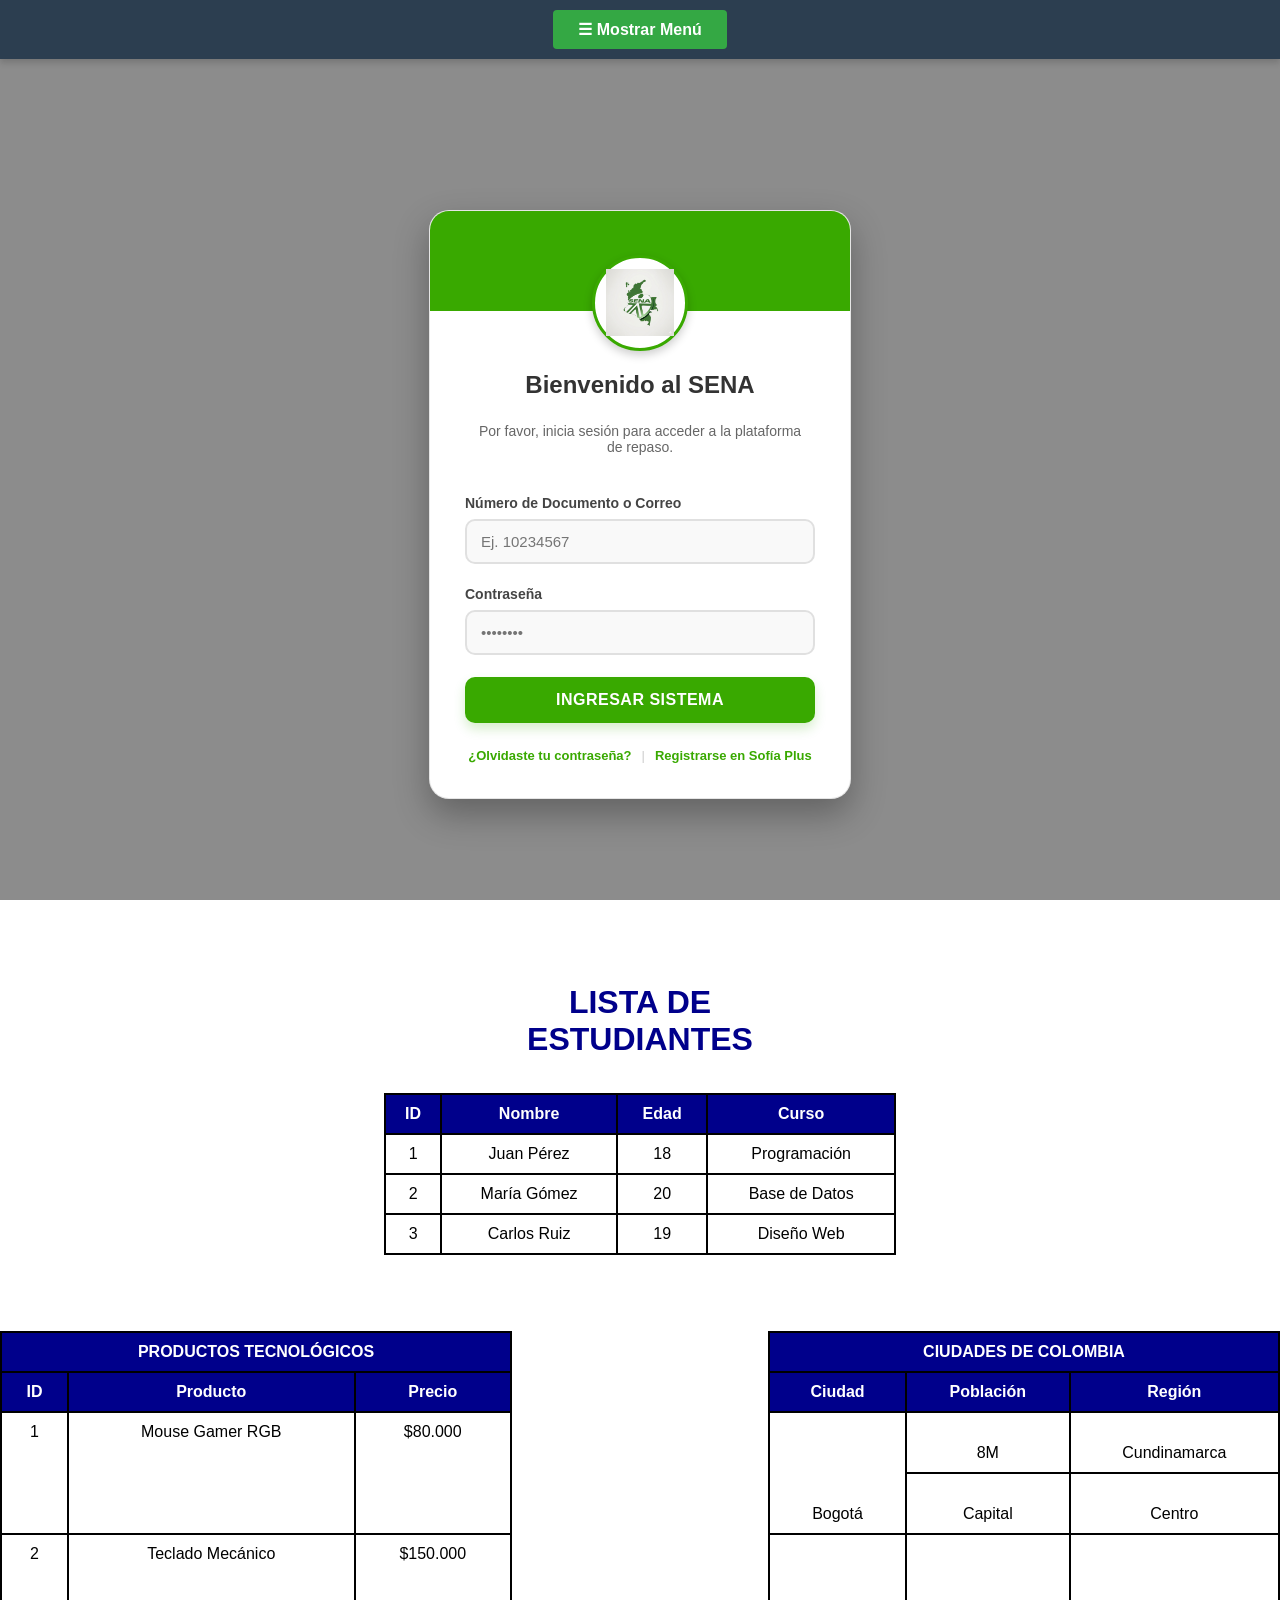
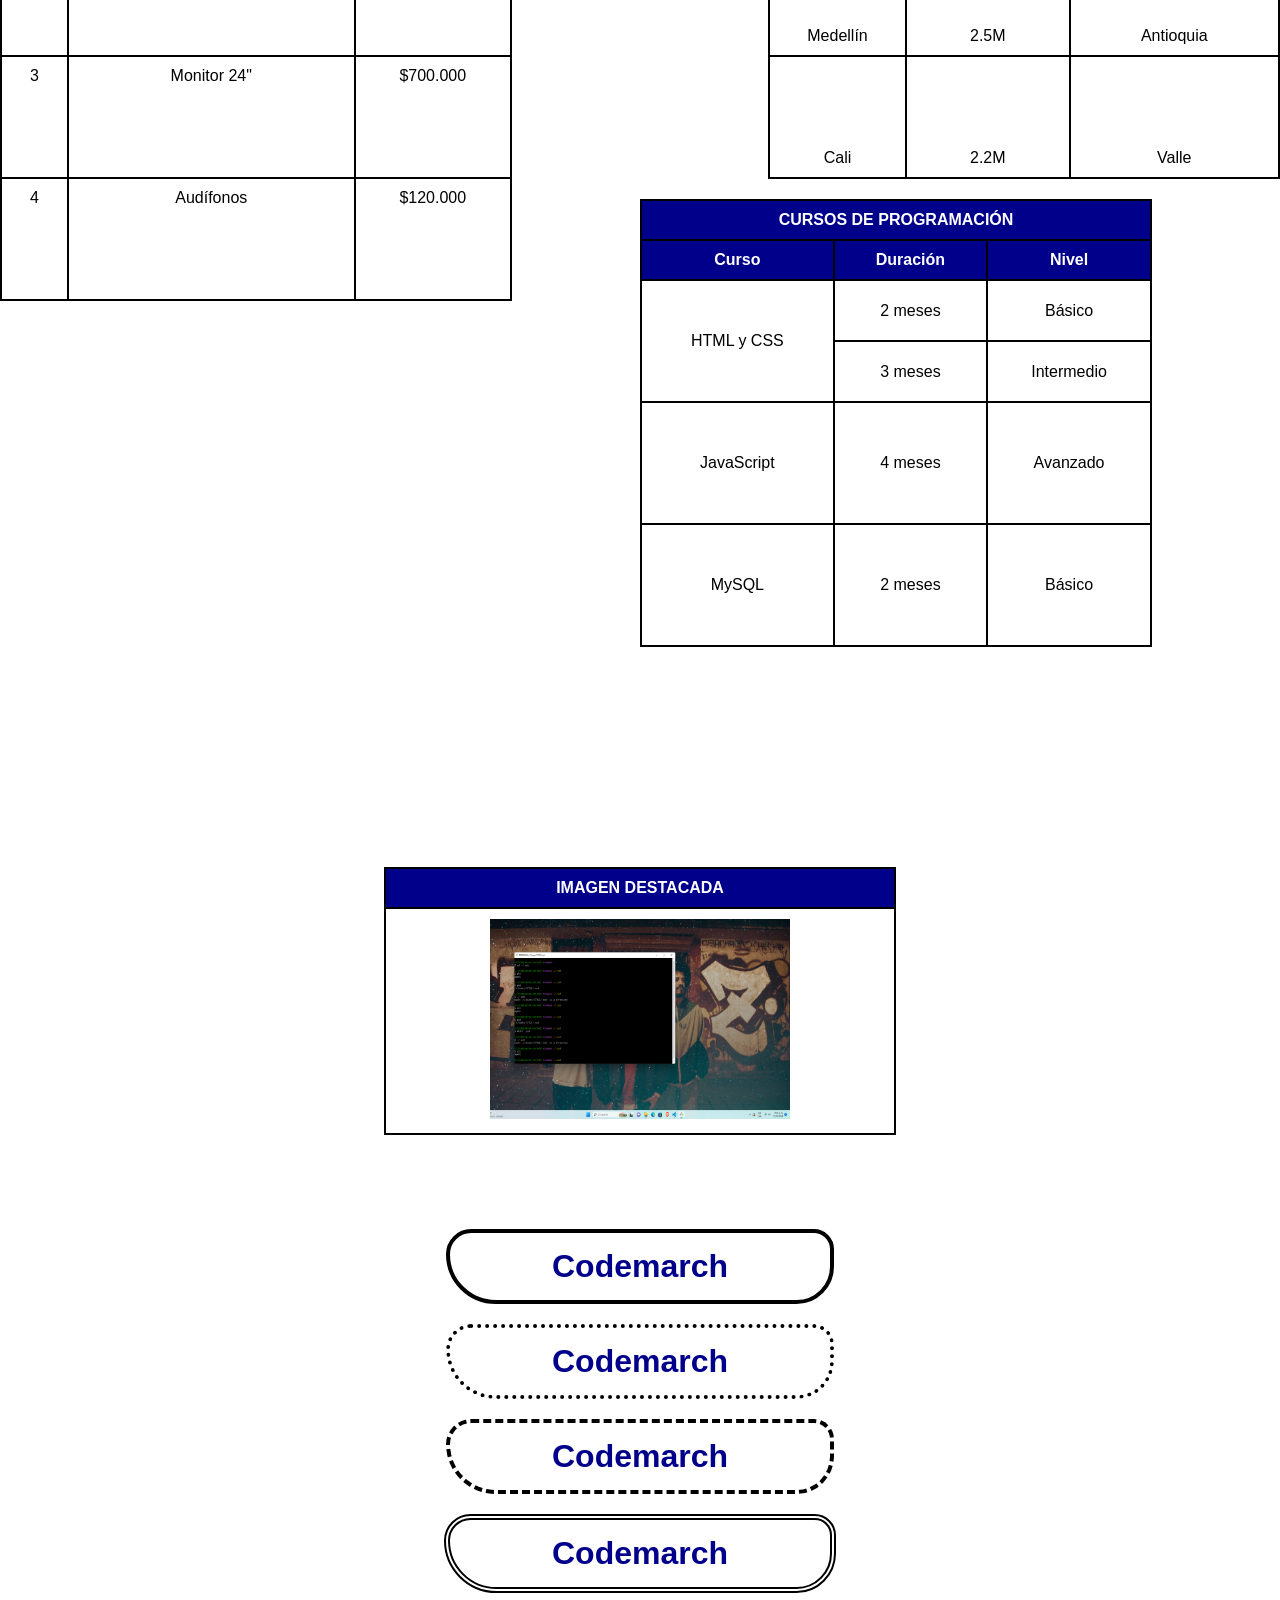
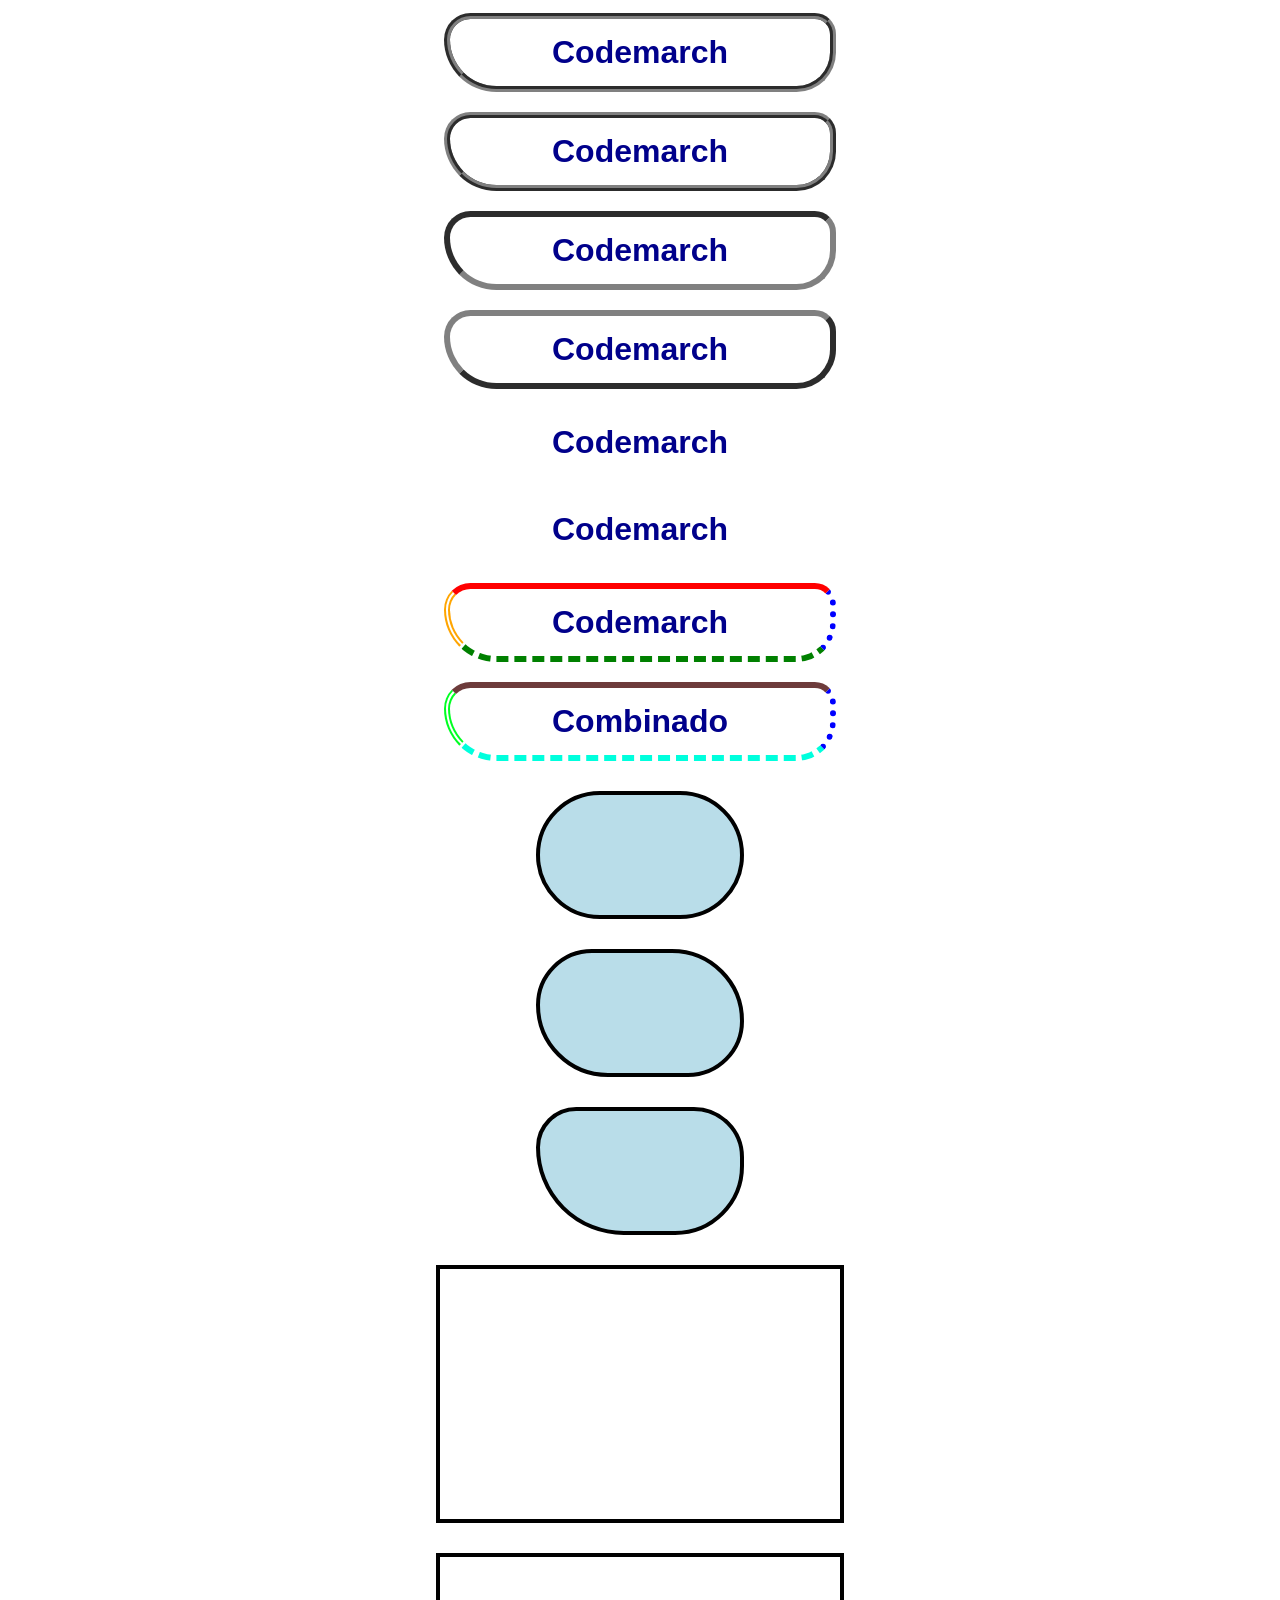
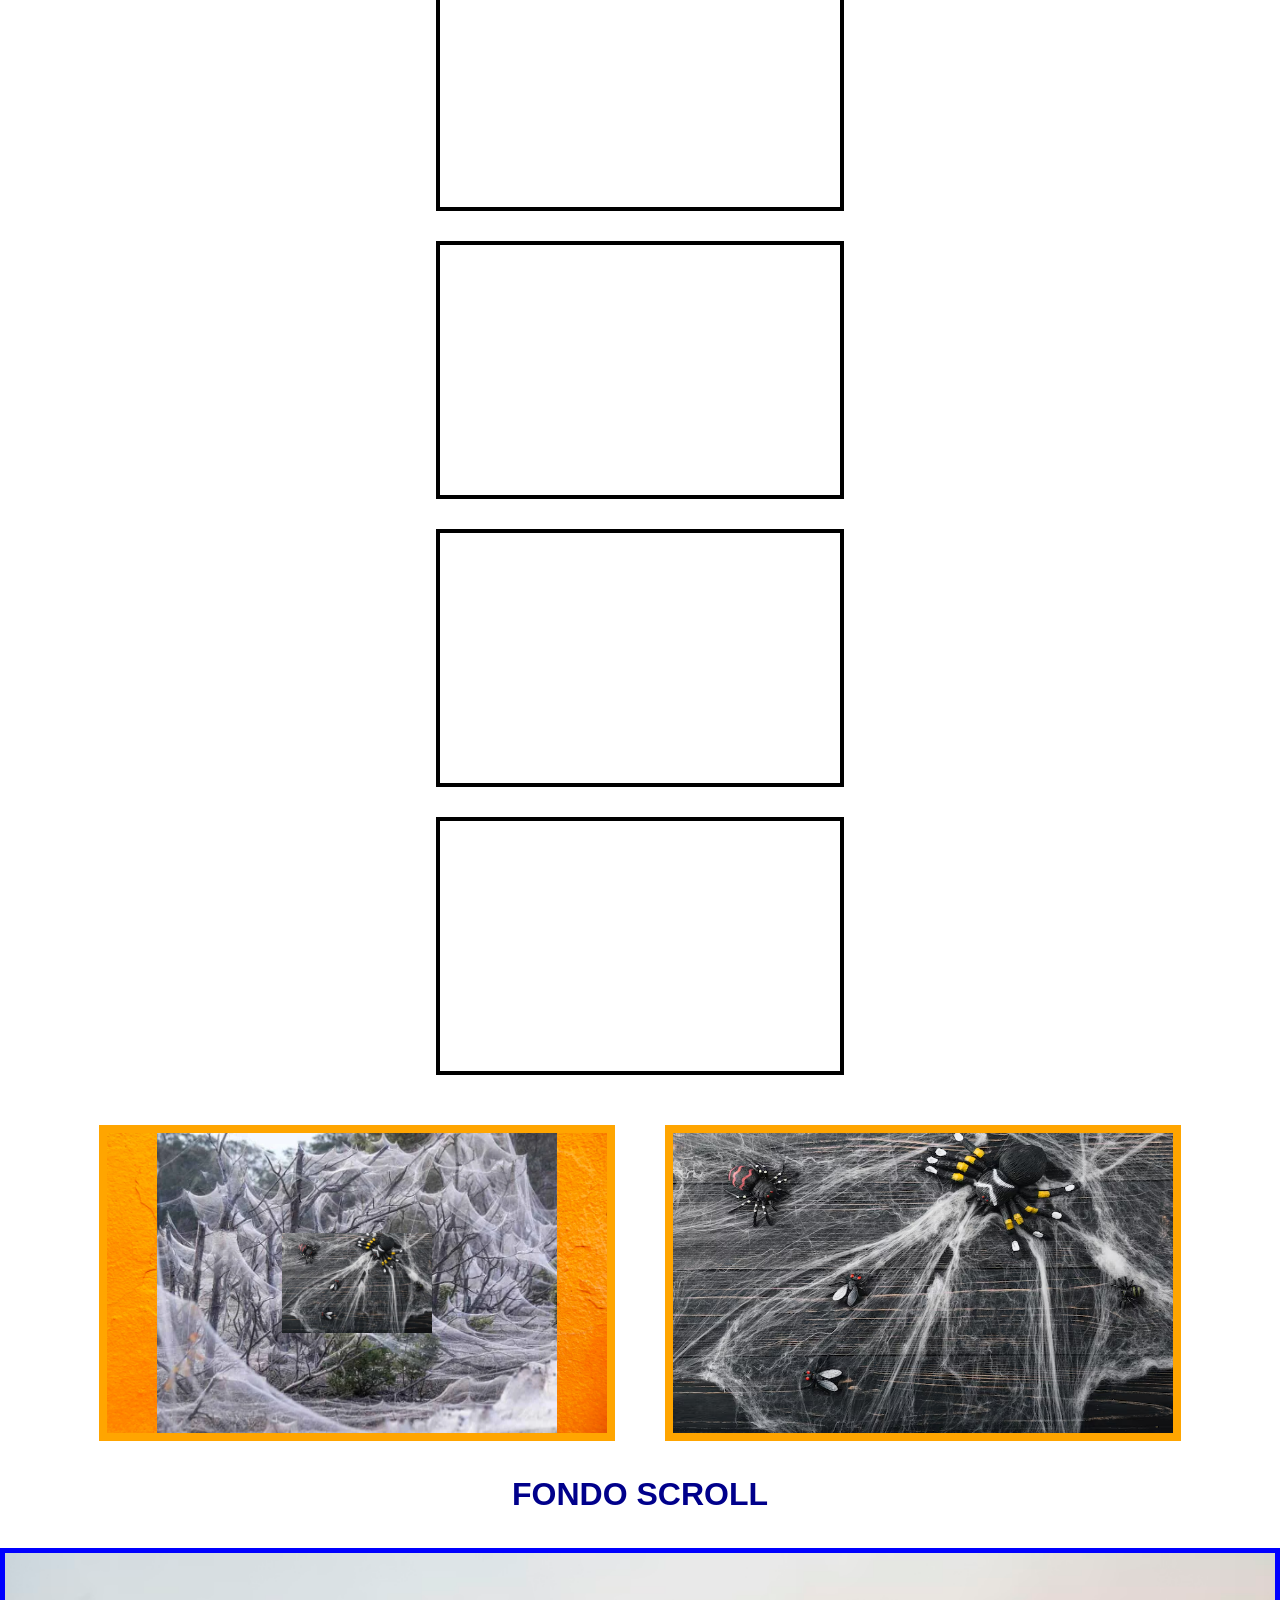
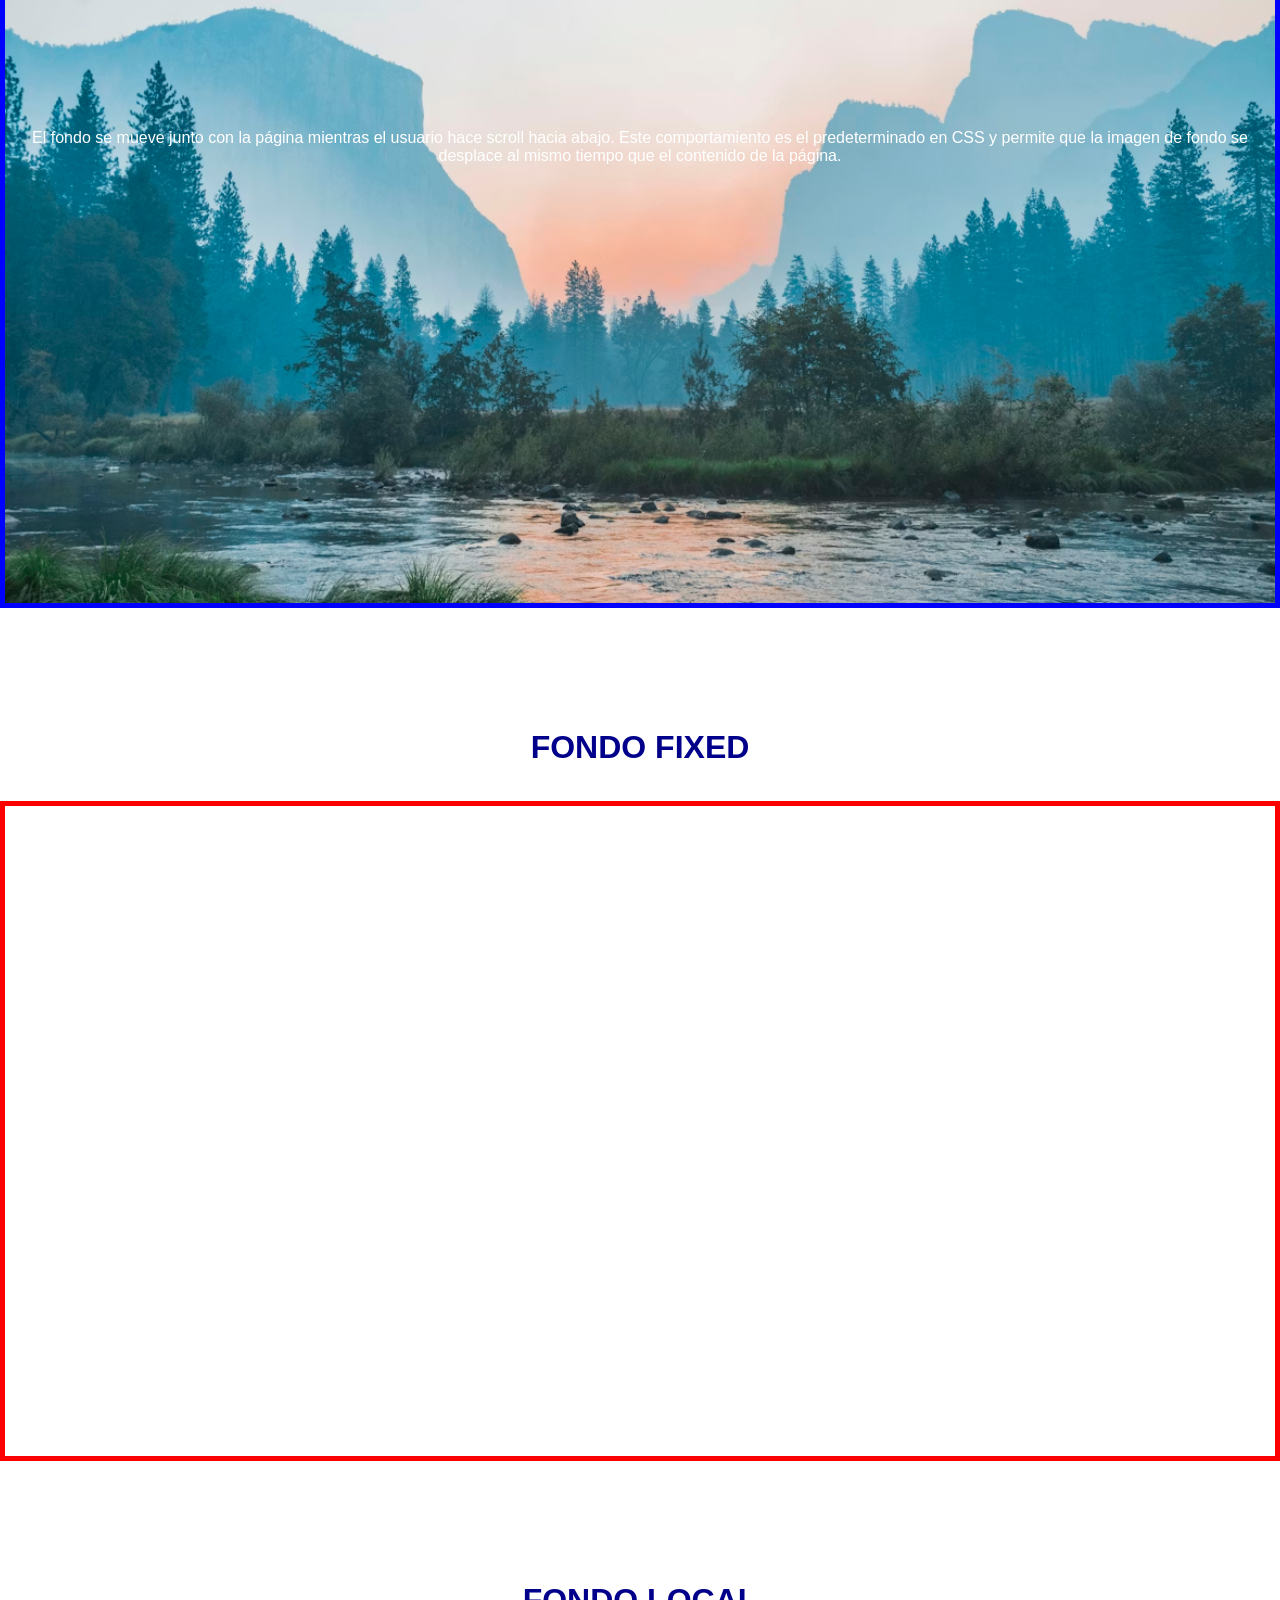
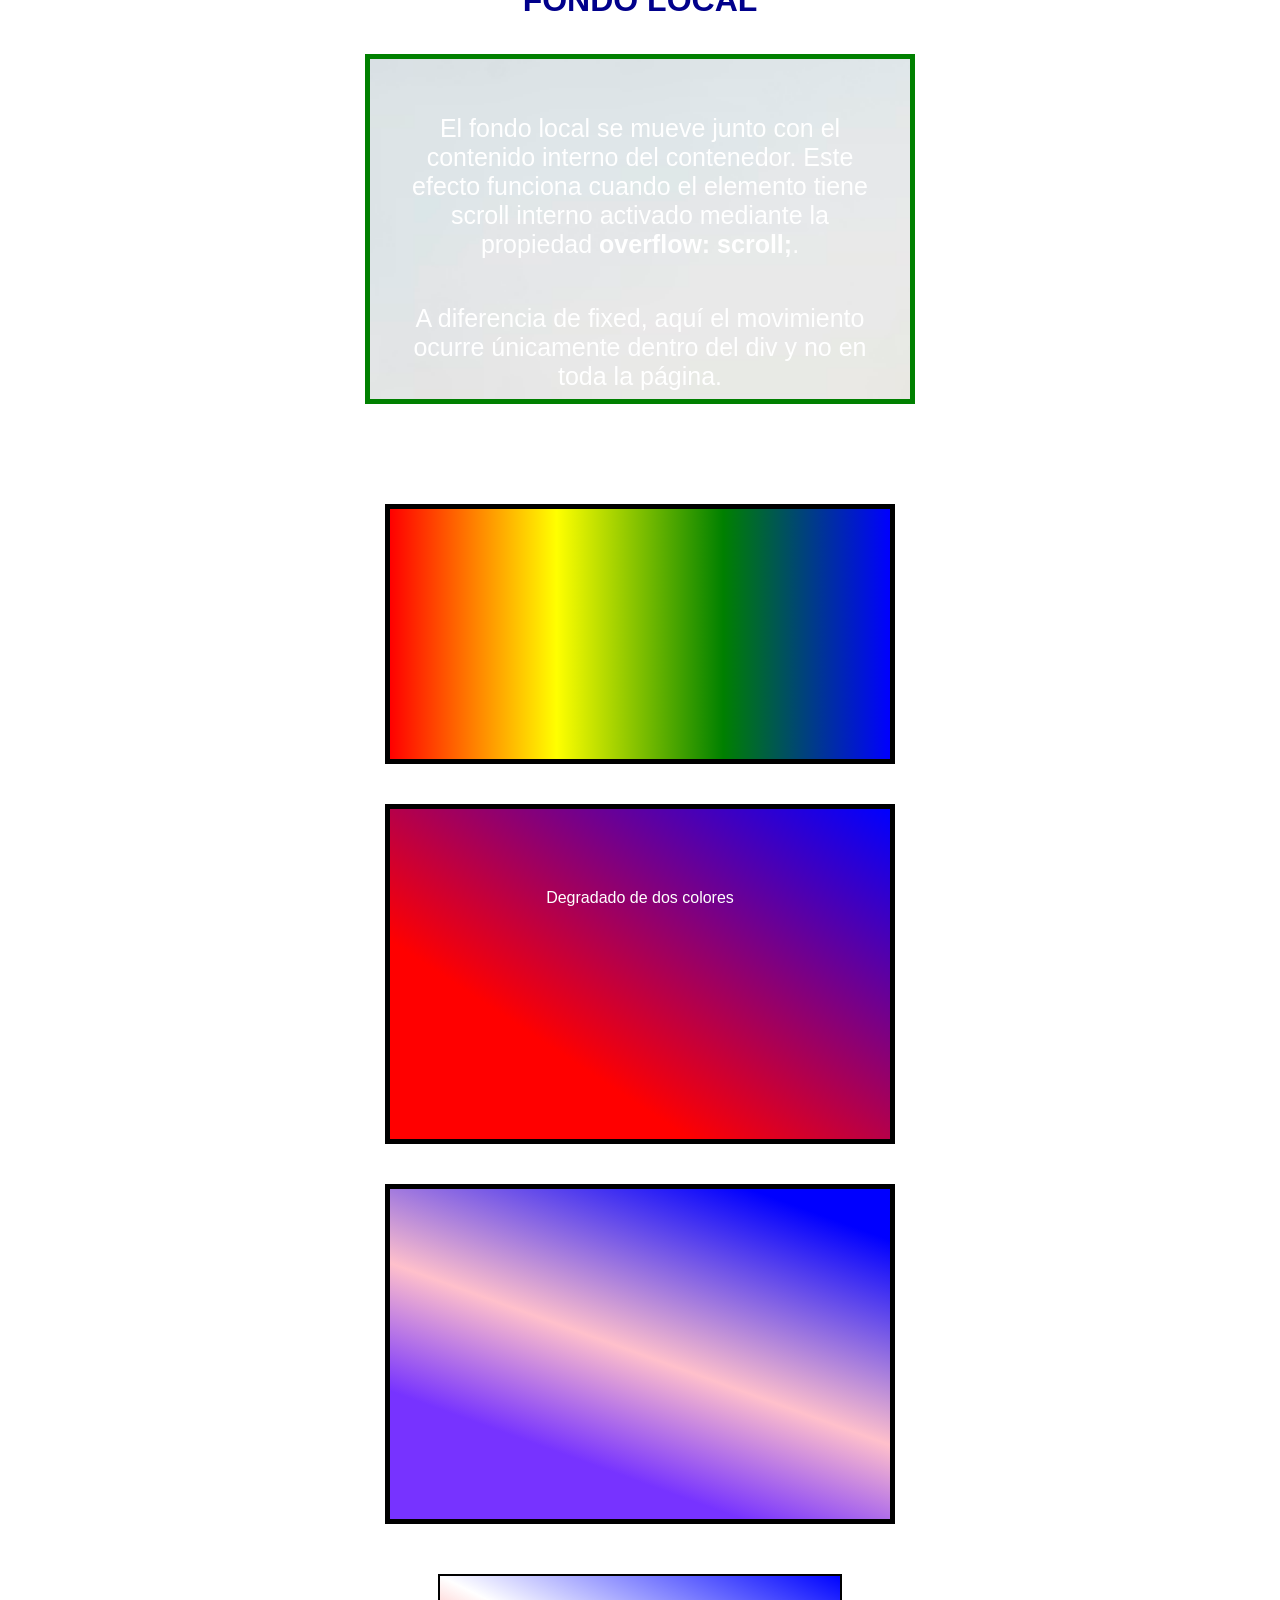
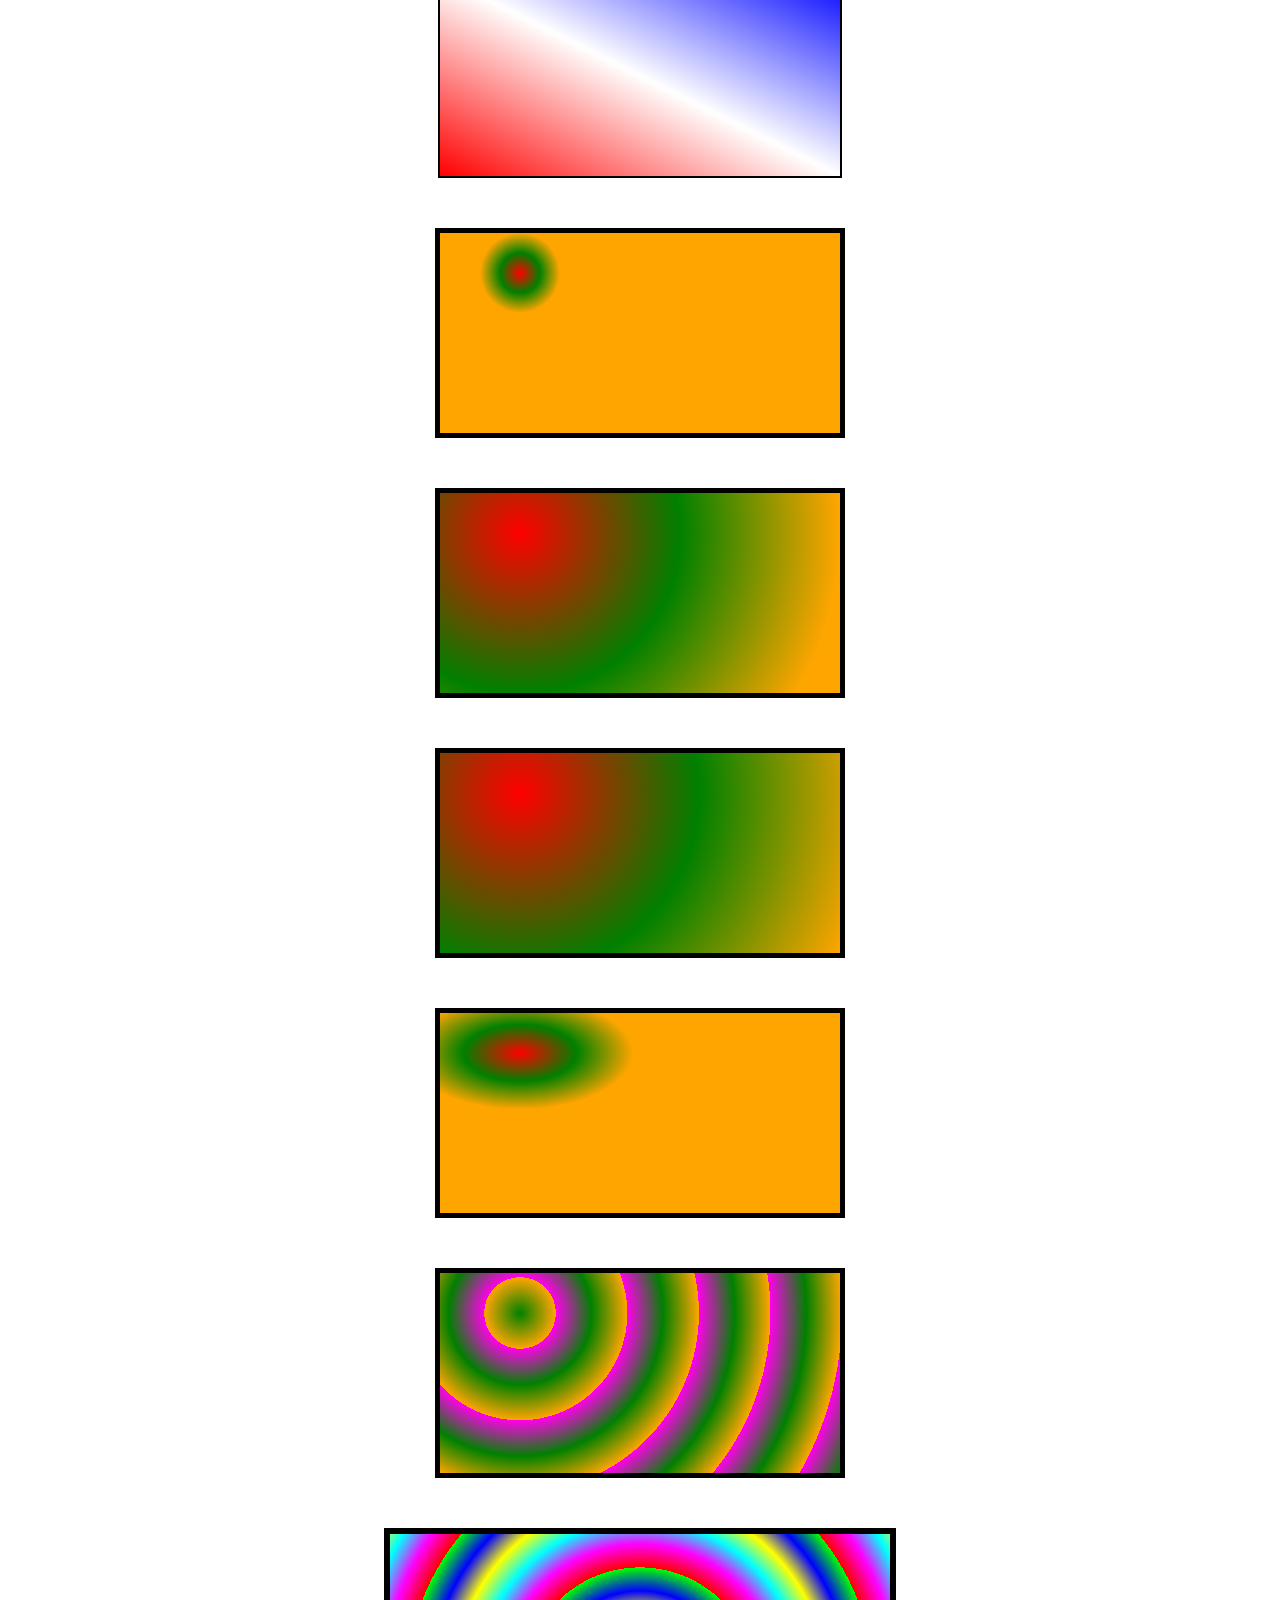
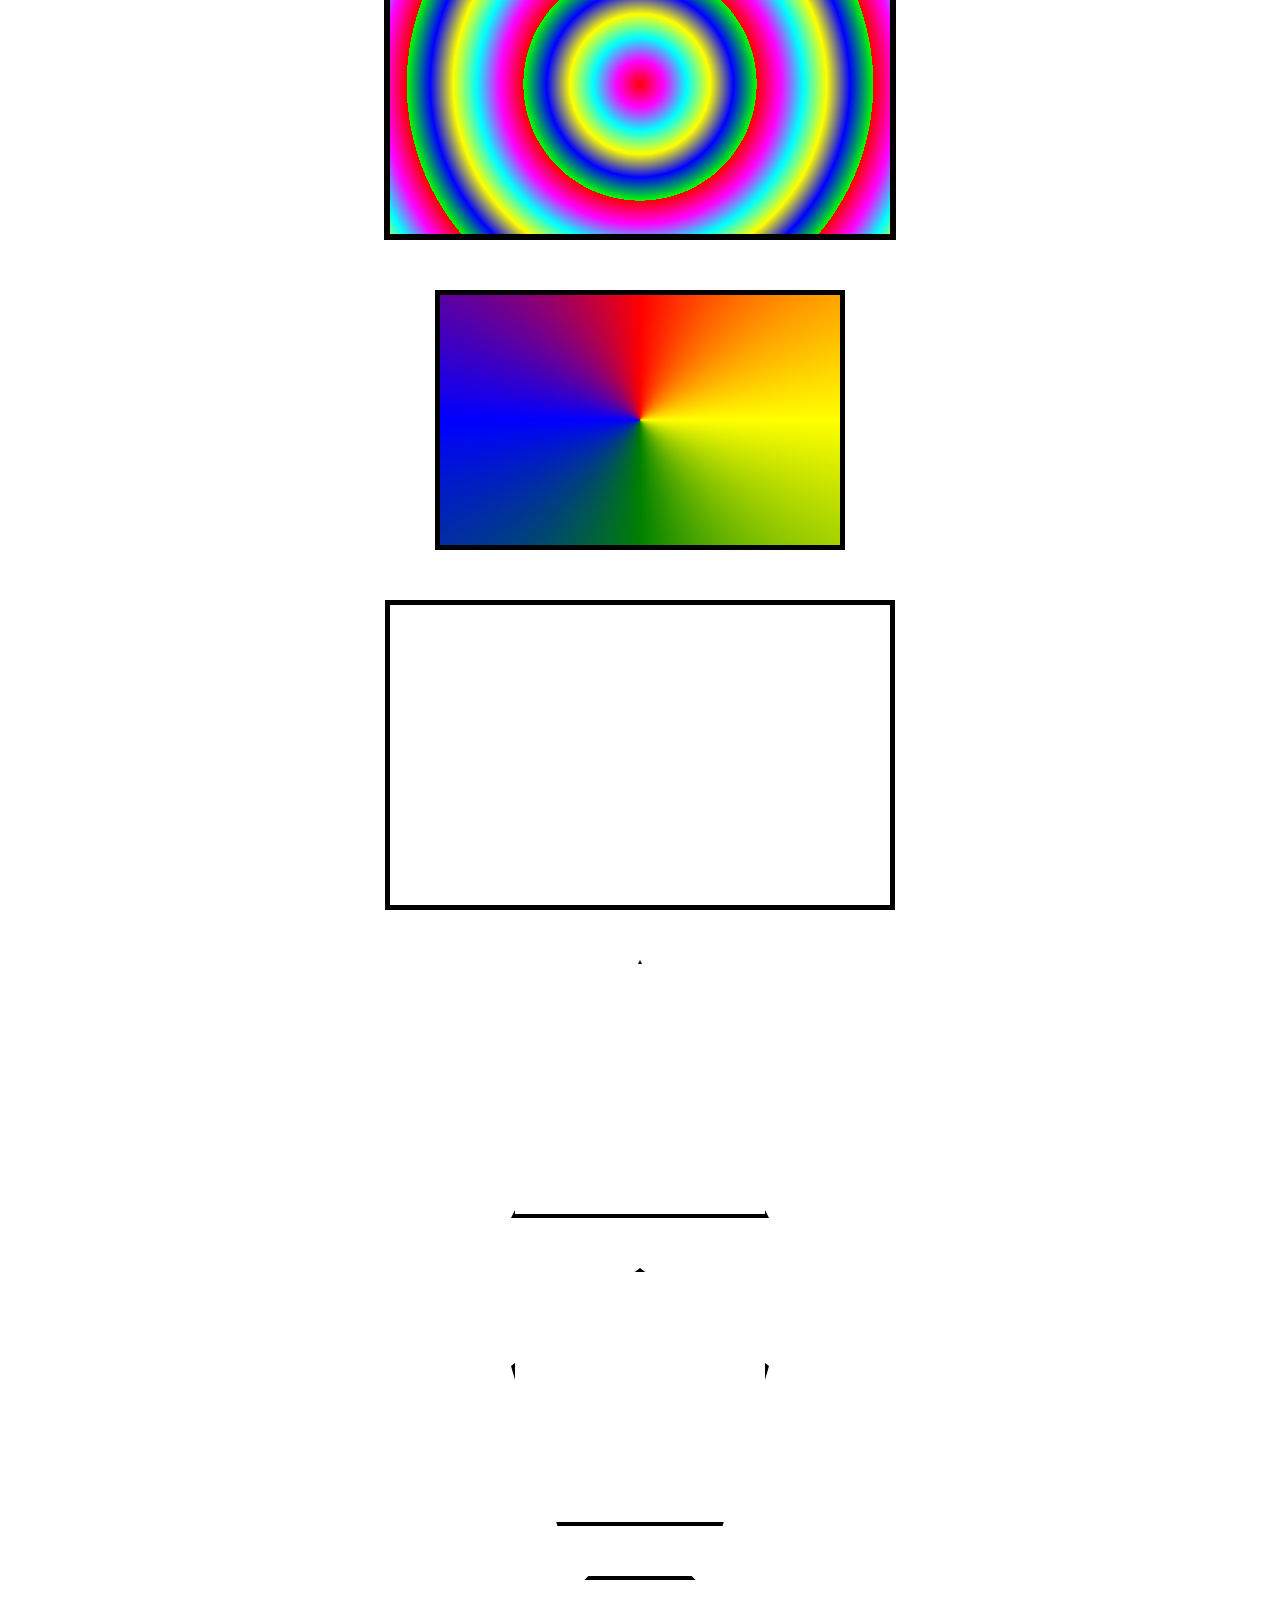
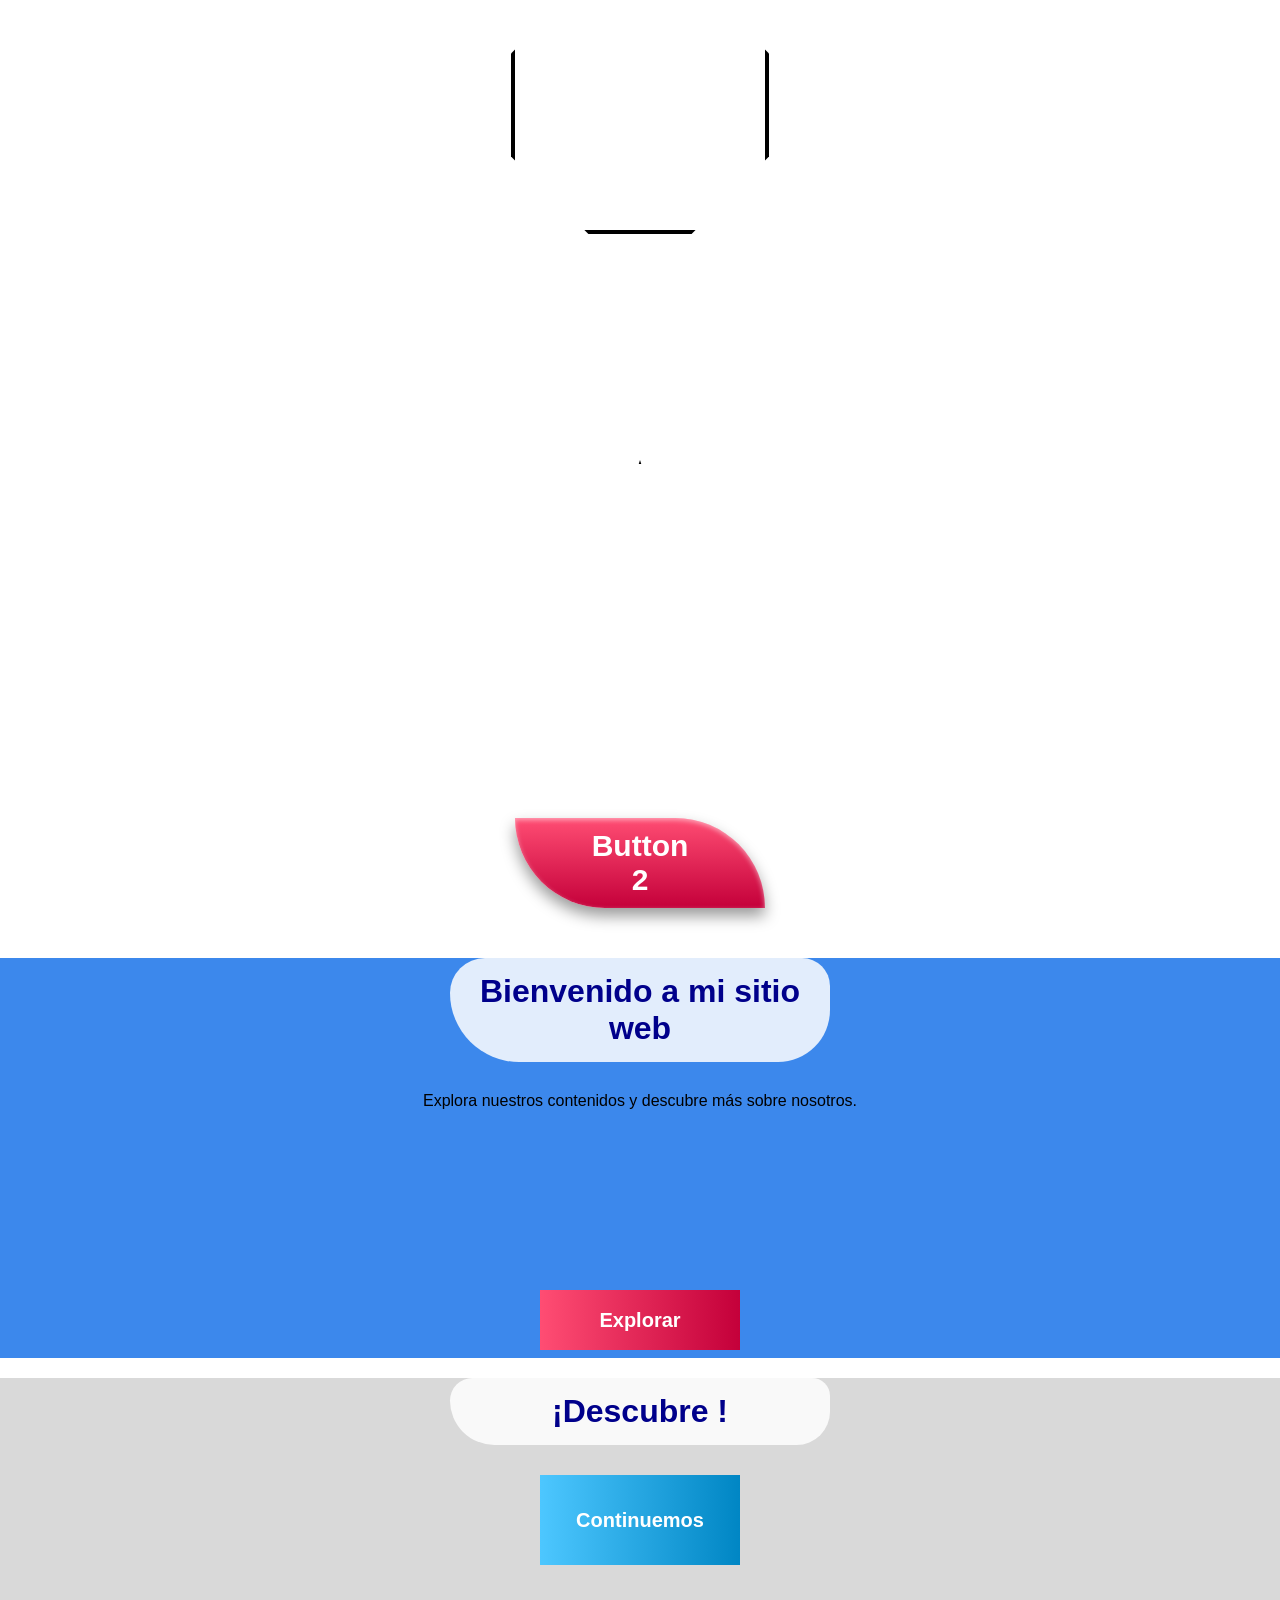
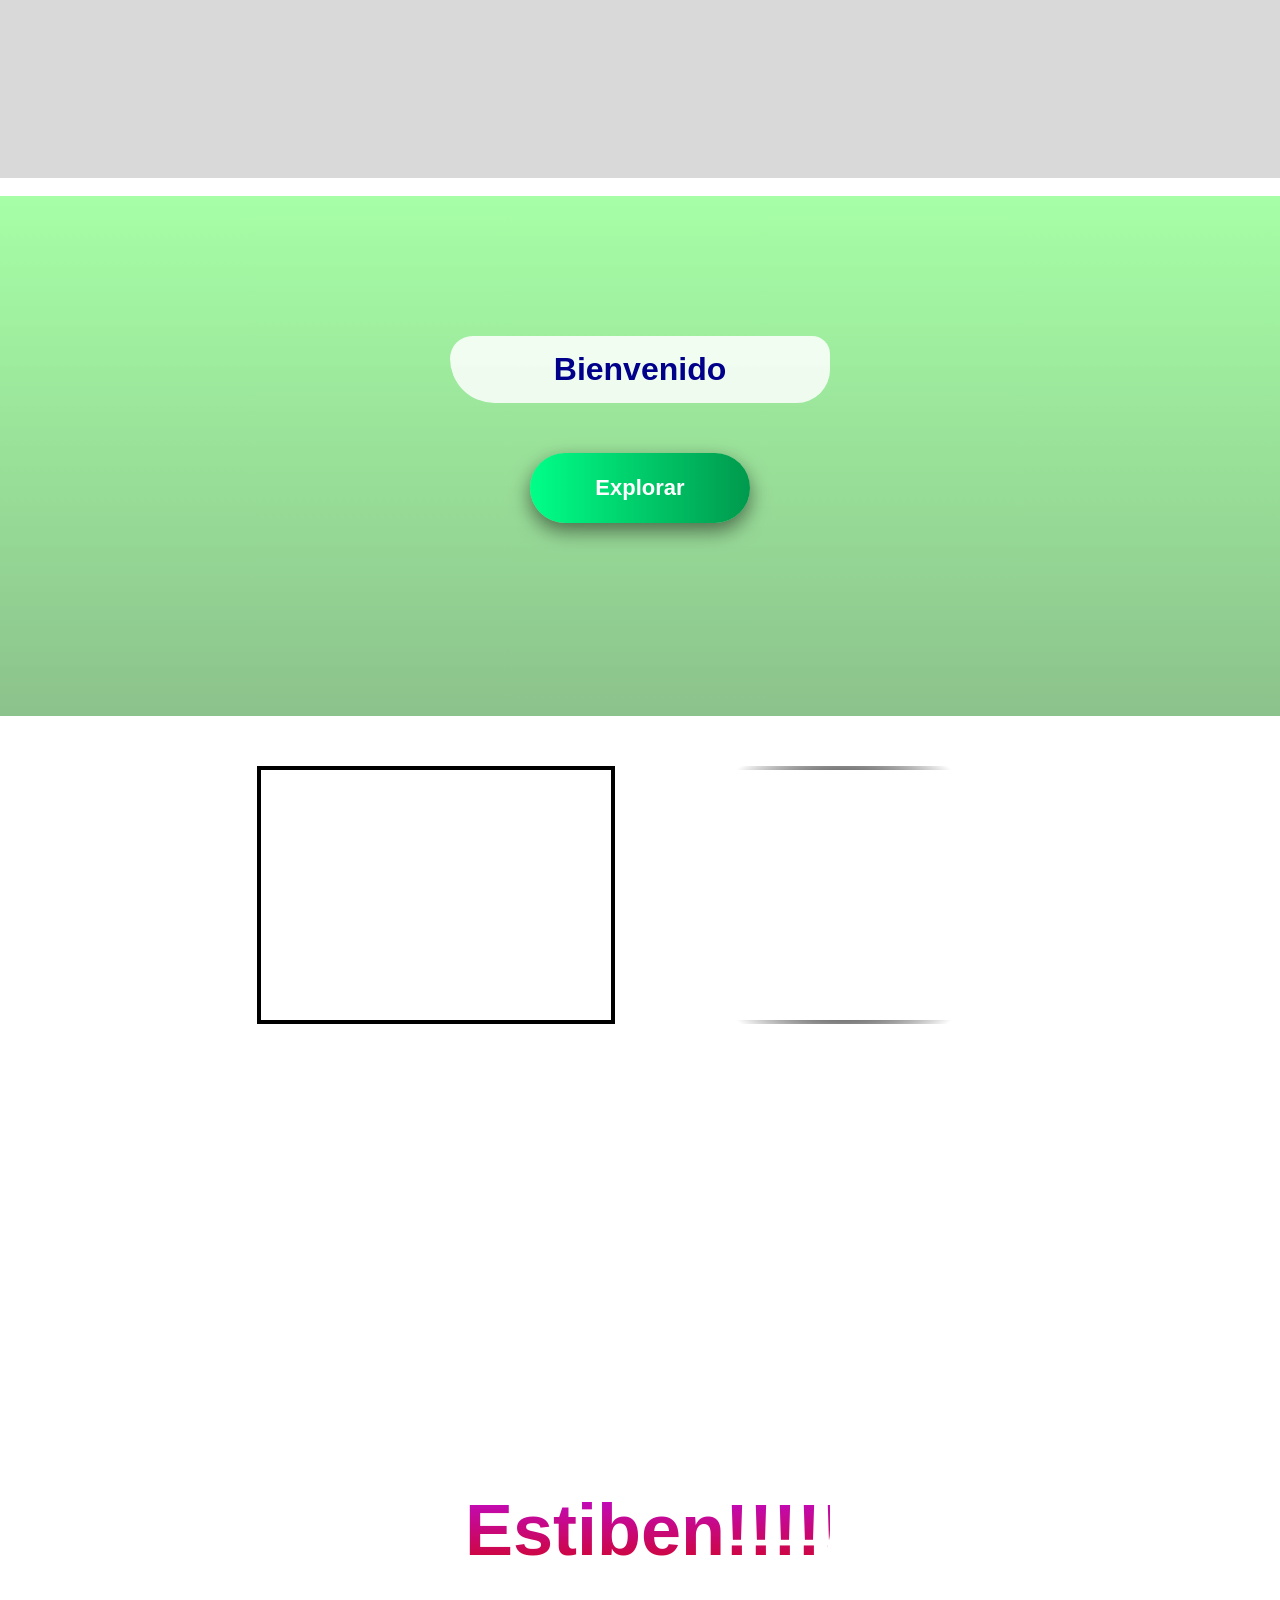
==== commit 2b731d61: "Queda pendiente el juego de los penaltys" ====
--- a/index.html
+++ b/index.html
@@ -1110,7 +1110,7 @@
 
 </section>
 <header class="banner-superior">
-    <h1>Bienvenidos a mi Sitio Web</h1>
+    <h3>¿Qué has aprendido?</h3>
     <p>Este contenido se ocultará al hacer scroll hacia arriba.</p>
   </header>
 
@@ -1127,6 +1127,8 @@
   </div>
 
   <script src="scri.js"></script>
+
+
 <section class="demo-pseudoclases">
 
     <div class="demo-box hover-demo">
@@ -1154,7 +1156,327 @@
         <button>Navega con TAB</button>
     </div>
 
+<section class="demo-ubicacion">
+
+    <div class="demo-box any-link-demo">
+        <h3>:any-link</h3>
+        <a href="https://www.google.com">Enlace 1</a><br><br>
+        <a href="https://www.github.com">Enlace 2</a>
+    </div>
+
+    <div class="demo-box link-demo">
+        <h3>:link</h3>
+        <a href="https://www.wikipedia.org">
+            Enlace no visitado
+        </a>
+    </div>
+
+    <div class="demo-box visited-demo">
+        <h3>:visited</h3>
+        <a href="https://www.youtube.com">
+            Visita este enlace y vuelve
+        </a>
+    </div>
+
+    <div class="demo-box target-demo">
+        <h3>:target</h3>
+
+        <a href="#objetivo">
+            Mostrar objetivo
+        </a>
+
+        <div id="objetivo" class="objetivo">
+            ¡Soy el elemento target!
+        </div>
+    </div>
+
+
+
+    <section class="demo-idioma">
+
+    <div class="demo-box lang-demo">
+        <h3>:lang()</h3>
+
+        <p lang="es">
+            Hola, este texto está en español.
+        </p>
+
+        <p lang="en">
+            Hello, this text is in English.
+        </p>
+    </div>
+
+    <div class="demo-box dir-demo">
+        <h3>:dir()</h3>
+
+        <p dir="ltr">
+            Texto de izquierda a derecha (LTR)
+        </p>
+
+        <p dir="rtl">
+            مرحبا هذا نص من اليمين إلى اليسار
+        </p>
+    </div>
+
+<h3 class="sin-fondo">TRADUCTOR MULTILENGUAJE</h3>
+
+   <section class="translator-section">
+
+    <div class="translator-card">
+
+        <h2>🌎 Traductor Multilenguaje</h2>
+
+        <p class="subtitle">
+            Escribe un texto en español y tradúcelo automáticamente.
+        </p>
+
+        <textarea
+            id="texto"
+            placeholder="Escribe aquí tu texto..."
+        ></textarea>
+
+        <button onclick="traducirTexto()">
+            Traducir
+        </button>
+
+        <div class="translations">
+
+            <div class="language-card">
+                <h3>🇺🇸 Inglés</h3>
+                <p id="ingles">Esperando traducción...</p>
+            </div>
+
+            <div class="language-card">
+                <h3>🇫🇷 Francés</h3>
+                <p id="frances">Esperando traducción...</p>
+            </div>
+
+            <div class="language-card">
+                <h3>🇵🇹 Portugués</h3>
+                <p id="portugues">Esperando traducción...</p>
+            </div>
+
+            <div class="language-card arabic-card">
+                <h3>🇸🇦 Árabe</h3>
+
+                <p id="arabe" dir="rtl">
+                    Esperando traducción...
+                </p>
+            </div>
+
+        </div>
+
+    </div>
+
 </section>
+    </div>
+
+</section>
+
+</section>
+
+</section>
+
+</section>
+<section class="par-impar-section">
+
+    <div class="par-impar-card">
+
+        <h2>Pseudoclases :nth-child()</h2>
+
+        <p class="descripcion">
+            Los elementos impares tendrán un color y los pares otro diferente.
+        </p>
+
+        <ul class="lista-par-impar">
+
+            <li>Elemento 1 (Impar)</li>
+            <li>Elemento 2 (Par)</li>
+            <li>Elemento 3 (Impar)</li>
+            <li>Elemento 4 (Par)</li>
+            <li>Elemento 5 (Impar)</li>
+            <li>Elemento 6 (Par)</li>
+            <li>Elemento 7 (Impar)</li>
+            <li>Elemento 8 (Par)</li>
+            <li>Elemento 9 (Impar)</li>
+            <li>Elemento 10 (Par)</li>
+
+        </ul>
+
+    </div>
+<div class="child-card nth-of-demo">
+
+    <h2>:nth-child(A of B)</h2>
+
+    <p class="descripcion">
+        Se selecciona el segundo elemento con la clase destacado.
+    </p>
+
+    <ul class="lista-avanzada">
+
+        <li class="destacado">Elemento destacado 1</li>
+        <li>Elemento normal</li>
+        <li class="destacado">Elemento destacado 2</li>
+        <li>Elemento normal</li>
+        <li class="destacado">Elemento destacado 3</li>
+        <li>Elemento normal</li>
+
+    </ul>
+
+</div>
+</section>
+
+
+
+<section id="game">
+
+    <div class="header">
+
+        <h1>🎯 CSS Pseudoclass Challenge</h1>
+
+        <div class="score">
+            Puntos:
+            <span id="score">
+                0
+            </span>
+        </div>
+
+    </div>
+
+    <div class="question-box">
+
+        <h2 id="nivel">
+            Nivel 1
+        </h2>
+
+        <h3 id="pregunta">
+            ¿Cuál elemento selecciona :first-child?
+        </h3>
+
+    </div>
+
+    <div id="opciones" class="options">
+
+    </div>
+
+    <button id="nextBtn">
+        Siguiente Nivel
+    </button>
+
+</section>
+
+
+<div class="contenedor-radios">
+  <h3>Selecciona tu lenguaje favorito:</h3>
+  
+  <div class="opcion">
+    <input type="radio" id="html" name="lenguaje">
+    <label for="html">HTML</label>
+  </div>
+
+  <div class="opcion">
+    <input type="radio" id="css" name="lenguaje">
+    <label for="css">CSS</label>
+  </div>
+
+  <div class="opcion">
+    <input type="radio" id="js" name="lenguaje">
+    <label for="js">JavaScript</label>
+  </div>
+  
+  <p class="alerta-estado">Por favor, selecciona una opción.</p>
+</div>
+
+<style>
+  .contenedor-radios {
+    font-family: Arial, sans-serif;
+    padding: 20px;
+    border: 2px dashed #ccc;
+    border-radius: 8px;
+    max-width: 350px;
+    margin: 20px auto;
+    background-color: #fff;
+  }
+
+  .opcion {
+    margin: 10px 0;
+  }
+
+  /* 1. ESTADO INDETERMINADO (Al inicio, cuando nadie ha votado) */
+  /* Pintamos el texto de las etiquetas de gris/azul para indicar que está pendiente */
+  input[type="radio"]:indeterminate + label {
+    color: #555;
+    font-style: italic;
+  }
+
+  /* Mostramos el mensaje de alerta solo si el grupo está indeterminado */
+  input[type="radio"]:indeterminate ~ .alerta-estado {
+    display: block;
+    color: #e74c3c; /* Rojo */
+    font-weight: bold;
+  }
+
+  /* 2. ESTADO SELECCIONADO (Cuando el usuario ya eligió uno) */
+  /* Pintamos de azul y negrita únicamente la opción que el usuario marcó */
+  input[type="radio"]:checked + label {
+    color: blue;
+    font-weight: bold;
+    font-style: normal;
+  }
+
+  /* Ocultamos la alerta por defecto (cuando ya se seleccionó algo, el ~ .alerta-estado ya no se ve afectado por :indeterminate) */
+  .alerta-estado {
+    display: none;
+    margin-top: 15px;
+    font-size: 0.9em;
+  }
+</style>
+
+
+<div class="contenedor-select">
+  <label for="frutas">Selecciona una fruta:</label>
+  
+  <select id="frutas" name="frutas">
+    <option value="manzana">Manzana</option>
+    <option value="pera">Pera</option>
+    <option value="banano">Banano</option>
+  </select>
+</div>
+
+<style>
+  /* Contenedor principal */
+  .contenedor-select {
+    font-family: Arial, sans-serif;
+    padding: 20px;
+    background-color: #f4f6f7;
+    border-radius: 6px;
+    max-width: 300px;
+    margin: 20px auto;
+    border: 1px solid #ccd1d1;
+  }
+
+  label {
+    display: block;
+    margin-bottom: 8px;
+    font-weight: bold;
+  }
+
+  select {
+    width: 100%;
+    padding: 8px;
+    border-radius: 4px;
+    border: 1px solid #95a5a6;
+  }
+
+  /* === EL CODIGO DE LA DIAPOSITIVA === */
+  select option:checked {
+    font-weight: bold;
+    background-color: lightyellow; /* Resalta la opción elegida al abrir la lista */
+    color: #333;
+  }
+</style>
+
+
 
 </body>
 </html>
--- a/estilos.css
+++ b/estilos.css
@@ -2196,4 +2196,389 @@
 
 .focus-visible-demo button:focus-visible{
     outline:4px solid purple;
+}
+
+
+/* CONTENEDOR */
+
+.demo-ubicacion{
+    display:flex;
+    flex-wrap:wrap;
+    justify-content:center;
+    gap:20px;
+    margin:50px 0;
+}
+
+/* CAJAS */
+
+.demo-box{
+    width:280px;
+    min-height:180px;
+    padding:20px;
+    border:2px solid #ccc;
+    border-radius:10px;
+    background:#fff;
+    text-align:center;
+}
+
+/* :any-link */
+
+.any-link-demo a:any-link{
+    text-decoration:none;
+    color:darkorange;
+    font-weight:bold;
+}
+
+/* :link */
+
+.link-demo a:link{
+    color:blue;
+    font-size:18px;
+}
+
+/* :visited */
+
+.visited-demo a:visited{
+    color:purple;
+}
+
+/* :target */
+
+.objetivo{
+    margin-top:15px;
+    padding:15px;
+    border:2px solid #999;
+    transition:.3s;
+}
+
+#objetivo:target{
+    background:yellow;
+    border-color:red;
+    font-weight:bold;
+}
+
+
+
+/* CONTENEDOR */
+
+.demo-idioma{
+    display:flex;
+    justify-content:center;
+    gap:20px;
+    flex-wrap:wrap;
+    margin:50px 0;
+}
+
+/* :lang() */
+
+.lang-demo p:lang(es){
+    color:red;
+    font-weight:bold;
+}
+
+.lang-demo p:lang(en){
+    color:blue;
+    font-style:italic;
+}
+
+/* :dir() */
+
+.dir-demo p:dir(ltr){
+    background:#d4edda;
+    padding:10px;
+    margin:10px 0;
+}
+
+.dir-demo p:dir(rtl){
+    background:#f8d7da;
+    padding:10px;
+    margin:10px 0;
+    text-align:right;
+}
+
+/* SECCION */
+
+.translator-section{
+    padding:50px 20px;
+    background:#f4f7fc;
+}
+
+/* TARJETA PRINCIPAL */
+
+.translator-card{
+    max-width:1200px;
+    margin:auto;
+    background:white;
+    padding:40px;
+    border-radius:20px;
+    box-shadow:0 10px 30px rgba(0,0,0,.1);
+}
+
+.translator-card h2{
+    text-align:center;
+    font-size:42px;
+    margin-bottom:10px;
+}
+
+.subtitle{
+    text-align:center;
+    color:#666;
+    margin-bottom:30px;
+    font-size:18px;
+}
+
+/* TEXTAREA */
+
+#texto{
+    width:100%;
+    height:180px;
+    resize:none;
+    border:none;
+    background:#f1f3f8;
+    border-radius:15px;
+    padding:20px;
+    font-size:20px;
+    outline:none;
+}
+
+/* BOTON */
+
+.translator-card button{
+    width:100%;
+    margin-top:25px;
+    padding:18px;
+    border:none;
+    border-radius:15px;
+    cursor:pointer;
+
+    font-size:22px;
+    color:white;
+
+    background:linear-gradient(
+        90deg,
+        #2563eb,
+        #3b82f6
+    );
+
+    transition:.3s;
+}
+
+.translator-card button:hover{
+    transform:translateY(-3px);
+}
+
+/* TARJETAS */
+
+.translations{
+    margin-top:35px;
+
+    display:grid;
+
+    grid-template-columns:
+    repeat(auto-fit,minmax(250px,1fr));
+
+    gap:25px;
+}
+
+.language-card{
+    background:#f8fafc;
+    padding:25px;
+    border-radius:15px;
+
+    border-left:5px solid #3b82f6;
+
+    min-height:180px;
+}
+
+.language-card h3{
+    text-align:center;
+    margin-bottom:20px;
+    font-size:28px;
+}
+
+.language-card p{
+    text-align:center;
+    font-size:22px;
+    line-height:1.8;
+    color:#444;
+}
+
+/* TARJETA ARABE */
+
+.arabic-card{
+    border-left:5px solid #16a34a;
+    background:#ecfdf5;
+}
+
+.arabic-card p{
+    direction:rtl;
+    text-align:right;
+    font-size:24px;
+    font-weight:bold;
+}
+
+/* PSEUDOCLASE :dir() */
+
+p:dir(rtl){
+    background:#dcfce7;
+    padding:10px;
+    border-radius:10px;
+}
+
+p:dir(ltr){
+    padding:10px;
+}
+
+/* SECCION */
+
+.par-impar-section{
+    padding:50px 20px;
+    background:#f4f6f9;
+}
+
+/* TARJETA */
+
+.par-impar-card{
+    max-width:700px;
+    margin:auto;
+    background:white;
+    padding:30px;
+    border-radius:20px;
+    box-shadow:0 10px 25px rgba(0,0,0,.1);
+}
+
+.par-impar-card h2{
+    text-align:center;
+    margin-bottom:15px;
+    font-size:32px;
+}
+
+.descripcion{
+    text-align:center;
+    color:#666;
+    margin-bottom:25px;
+}
+
+/* LISTA */
+
+.lista-par-impar{
+    list-style:none;
+    padding:0;
+}
+
+.lista-par-impar li{
+    padding:15px;
+    margin:10px 0;
+    border-radius:10px;
+    font-size:18px;
+    font-weight:bold;
+    transition:.3s;
+}
+
+/* IMPARES */
+
+.lista-par-impar li:nth-child(odd){
+    background:#3b82f6;
+    color:white;
+}
+
+/* PARES */
+
+.lista-par-impar li:nth-child(even){
+    background:#22c55e;
+    color:white;
+}
+
+/* EFECTO HOVER */
+
+.lista-par-impar li:hover{
+    transform:translateX(10px);
+}
+
+/* CONTENEDOR */
+
+.nth-of-demo{
+    max-width:700px;
+    margin:30px auto;
+    background:white;
+    padding:30px;
+    border-radius:20px;
+    box-shadow:0 10px 25px rgba(0,0,0,.1);
+}
+
+.lista-avanzada{
+    list-style:none;
+    padding:0;
+}
+
+.lista-avanzada li{
+    padding:15px;
+    margin:10px 0;
+    border-radius:10px;
+    background:#e5e7eb;
+    font-weight:bold;
+}
+
+/* Todos los destacados */
+
+.lista-avanzada .destacado{
+    background:#fde68a;
+}
+
+/* Segundo destacado */
+
+.lista-avanzada li:nth-child(2 of .destacado){
+    background:#ef4444;
+    color:white;
+    transform:scale(1.05);
+}
+
+
+#game{
+    max-width:1000px;
+    margin:auto;
+    padding:40px;
+}
+
+.header{
+    text-align:center;
+}
+
+.question-box{
+    background:white;
+    padding:30px;
+    border-radius:20px;
+    box-shadow:0 5px 20px rgba(0,0,0,.1);
+}
+
+.options{
+    display:grid;
+    grid-template-columns:
+    repeat(3,1fr);
+
+    gap:20px;
+
+    margin-top:30px;
+}
+
+.option{
+    padding:40px;
+    border-radius:15px;
+    background:#f5f5f5;
+    cursor:pointer;
+    text-align:center;
+}
+
+.option:hover{
+    transform:scale(1.05);
+}
+
+.correct{
+    background:#22c55e;
+    color:white;
+}
+
+.wrong{
+    background:#ef4444;
+    color:white;
 }
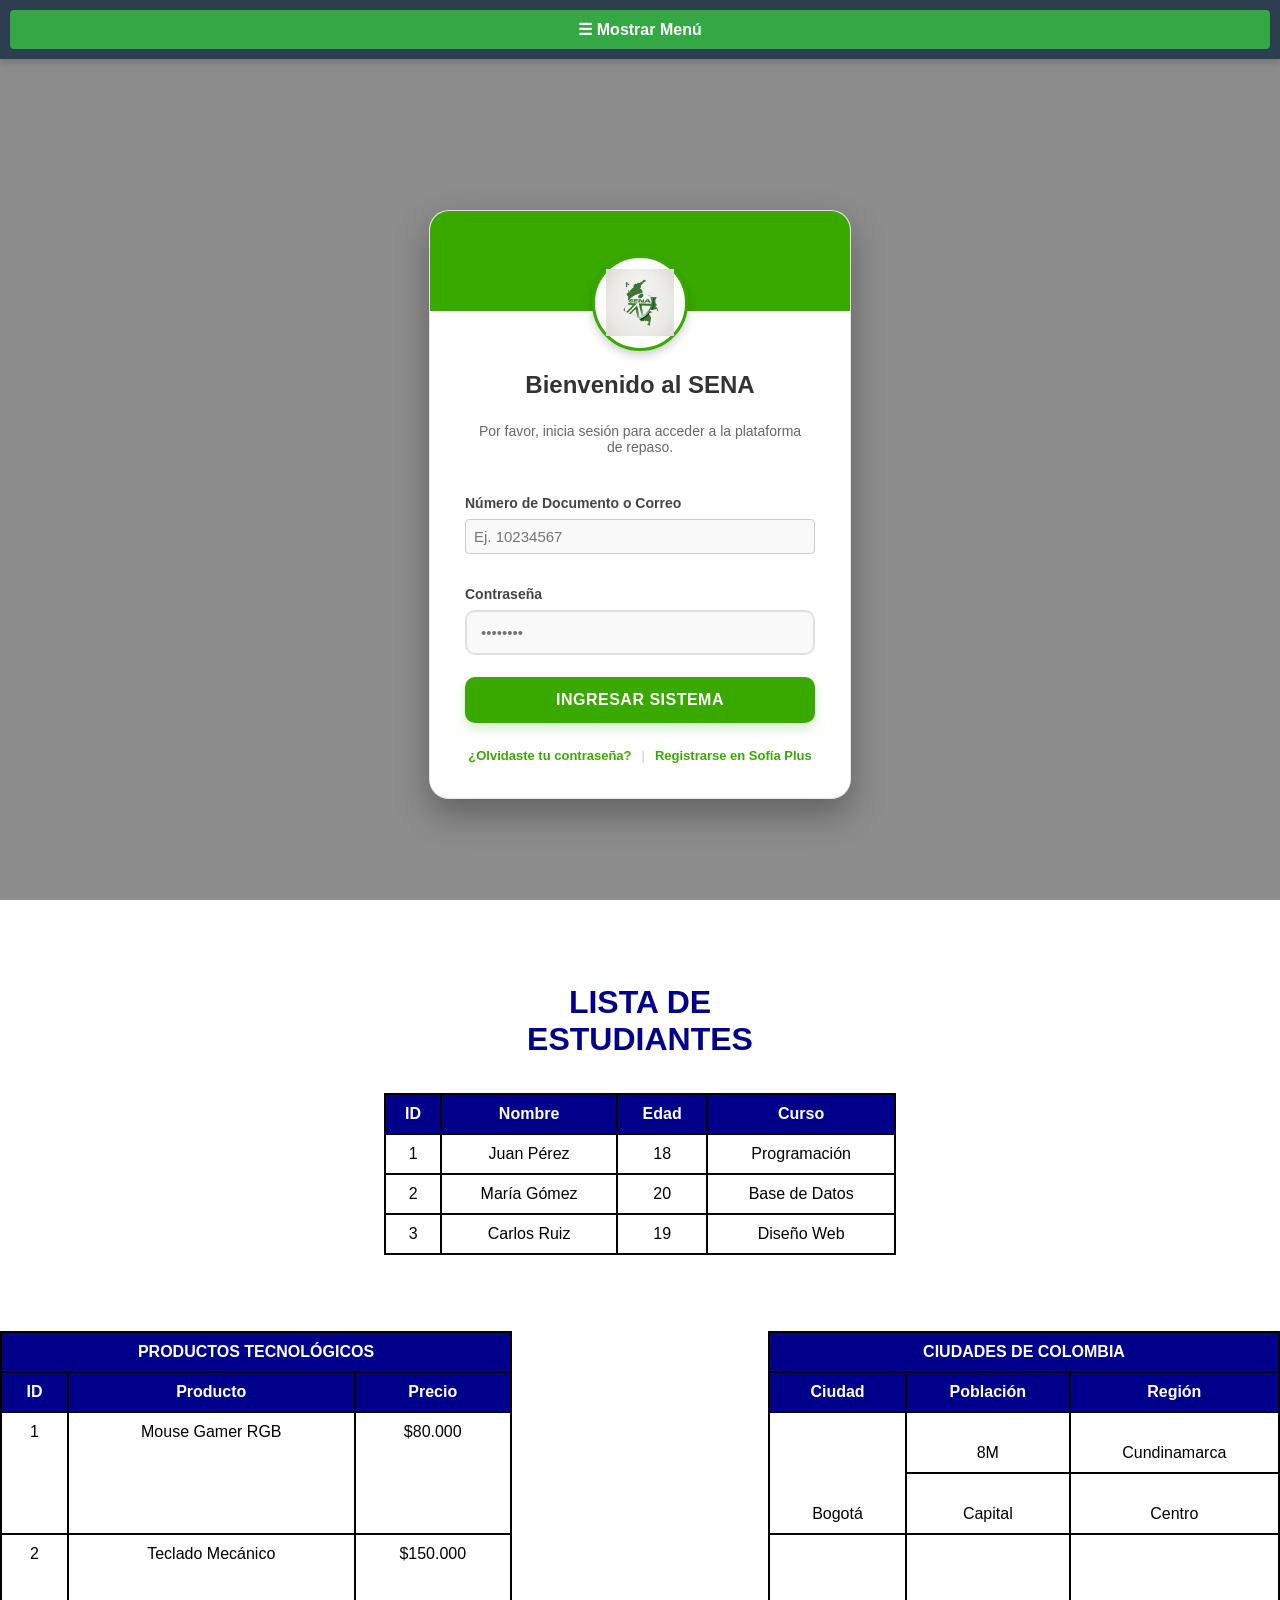
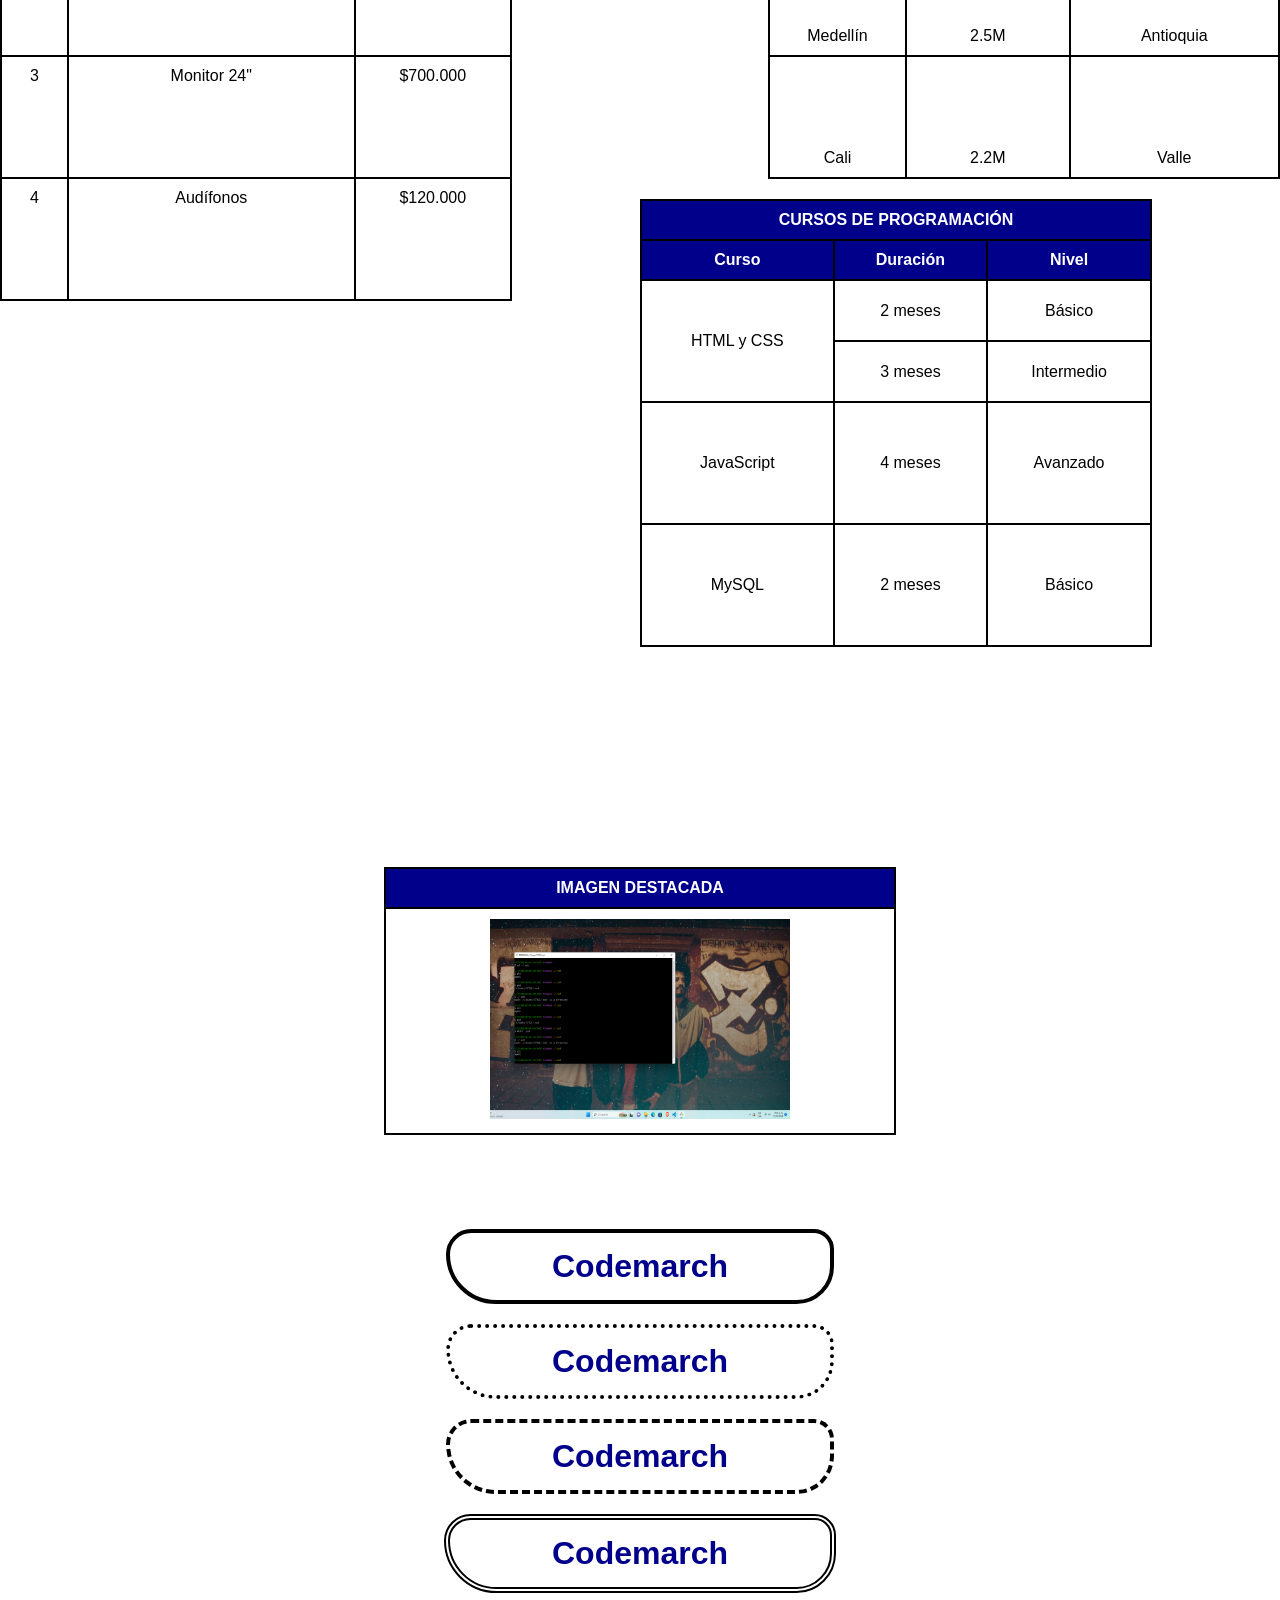
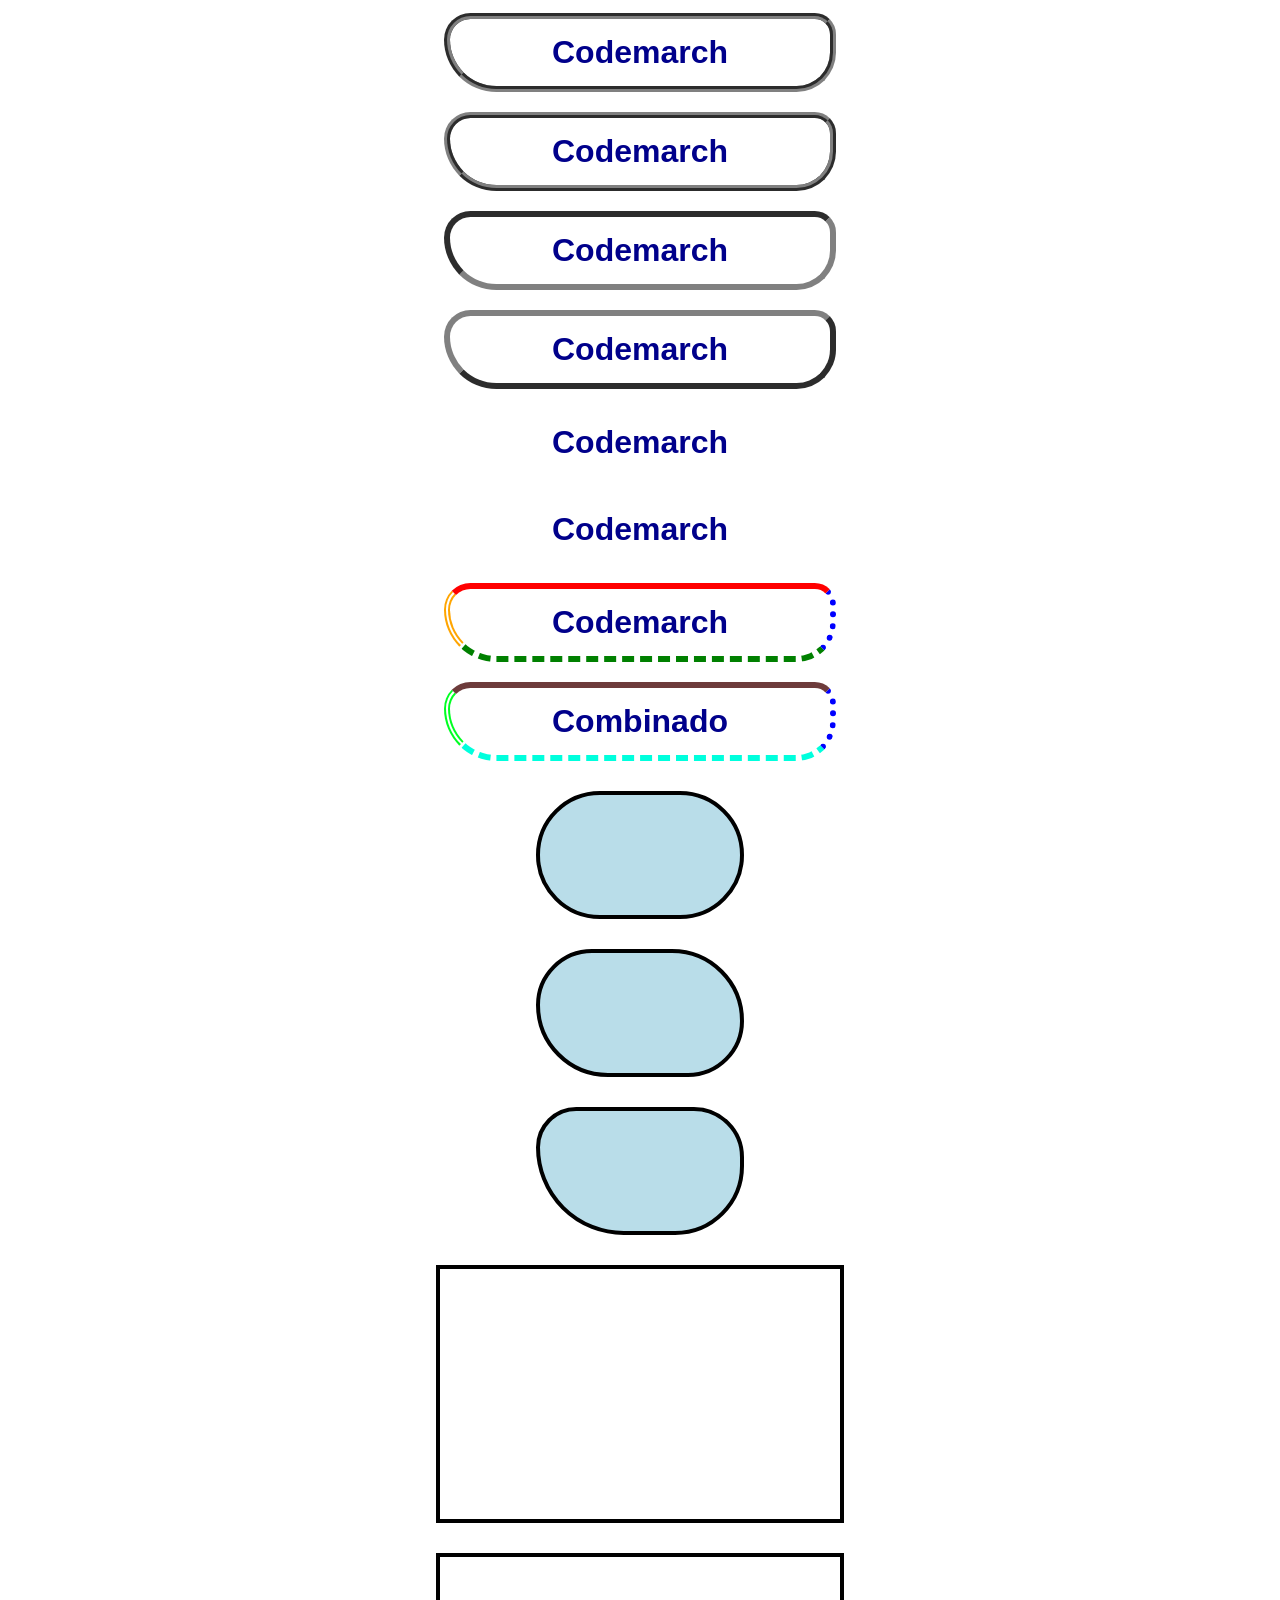
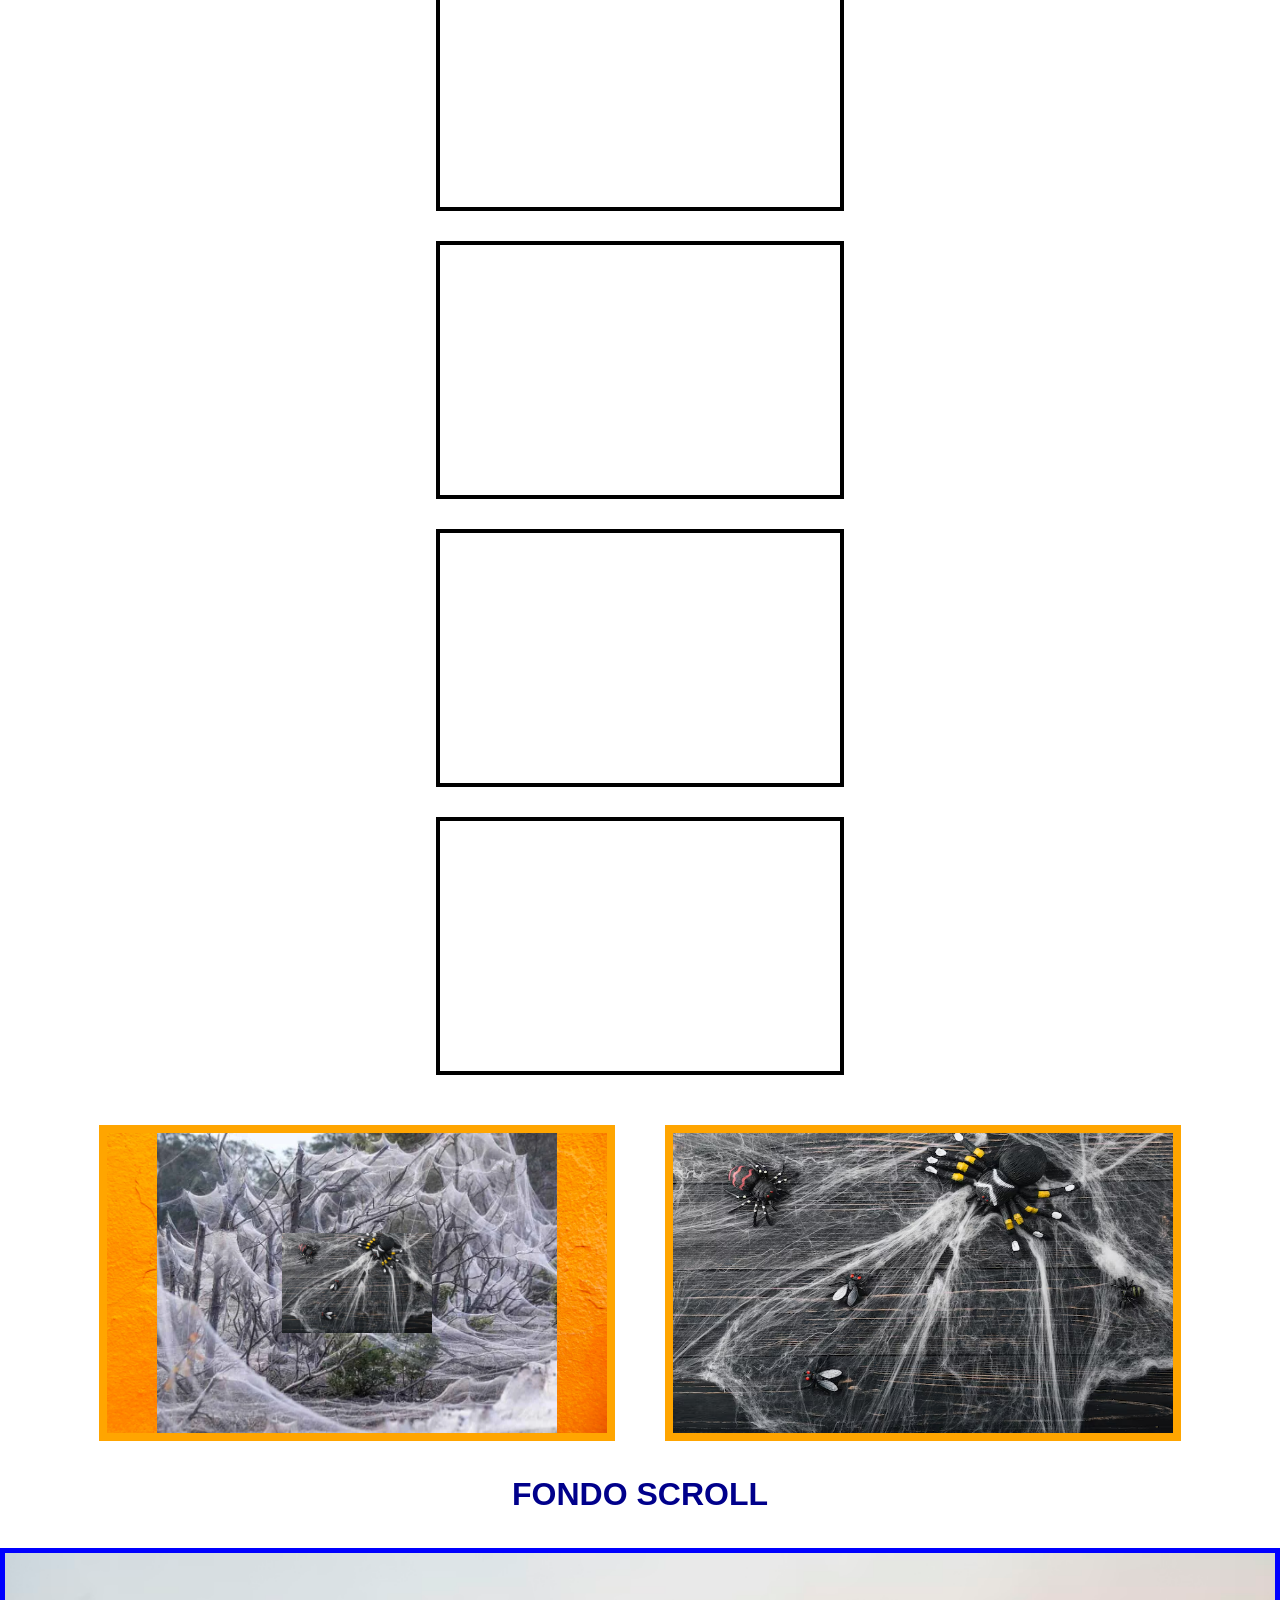
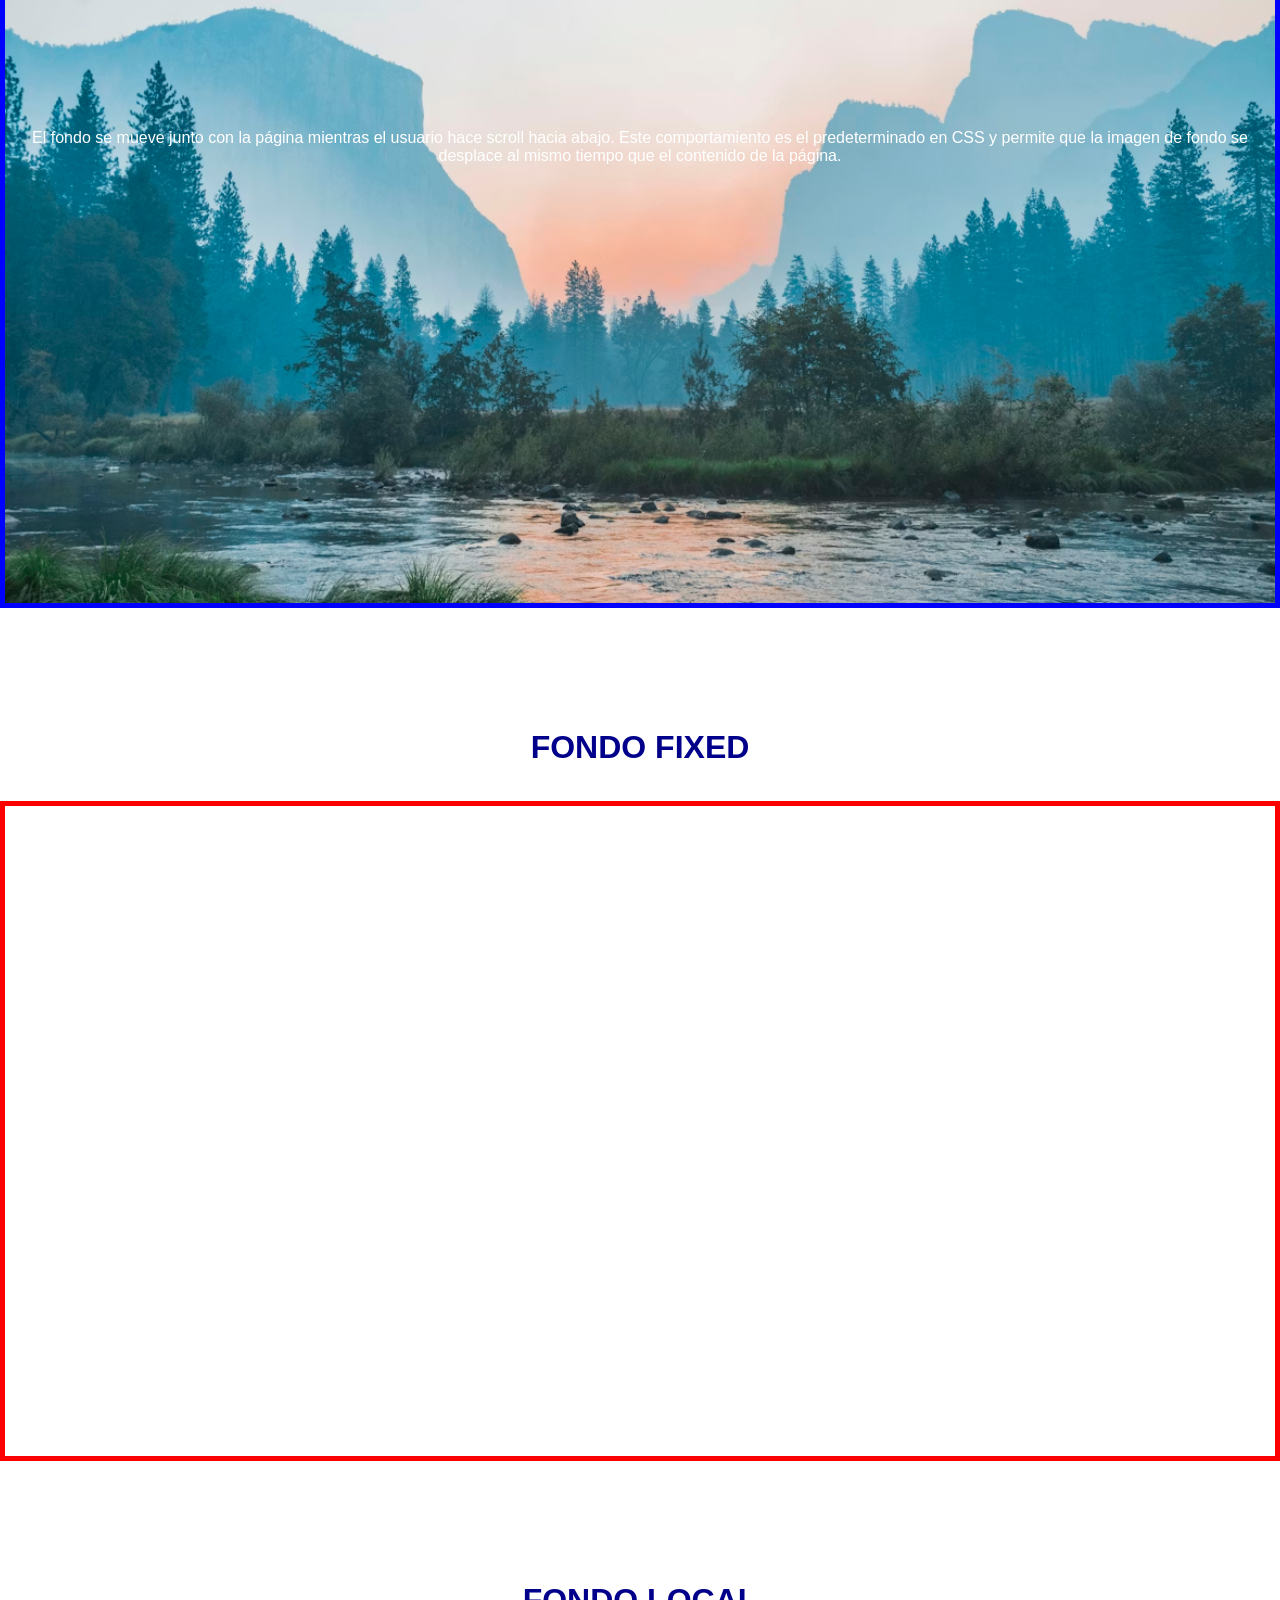
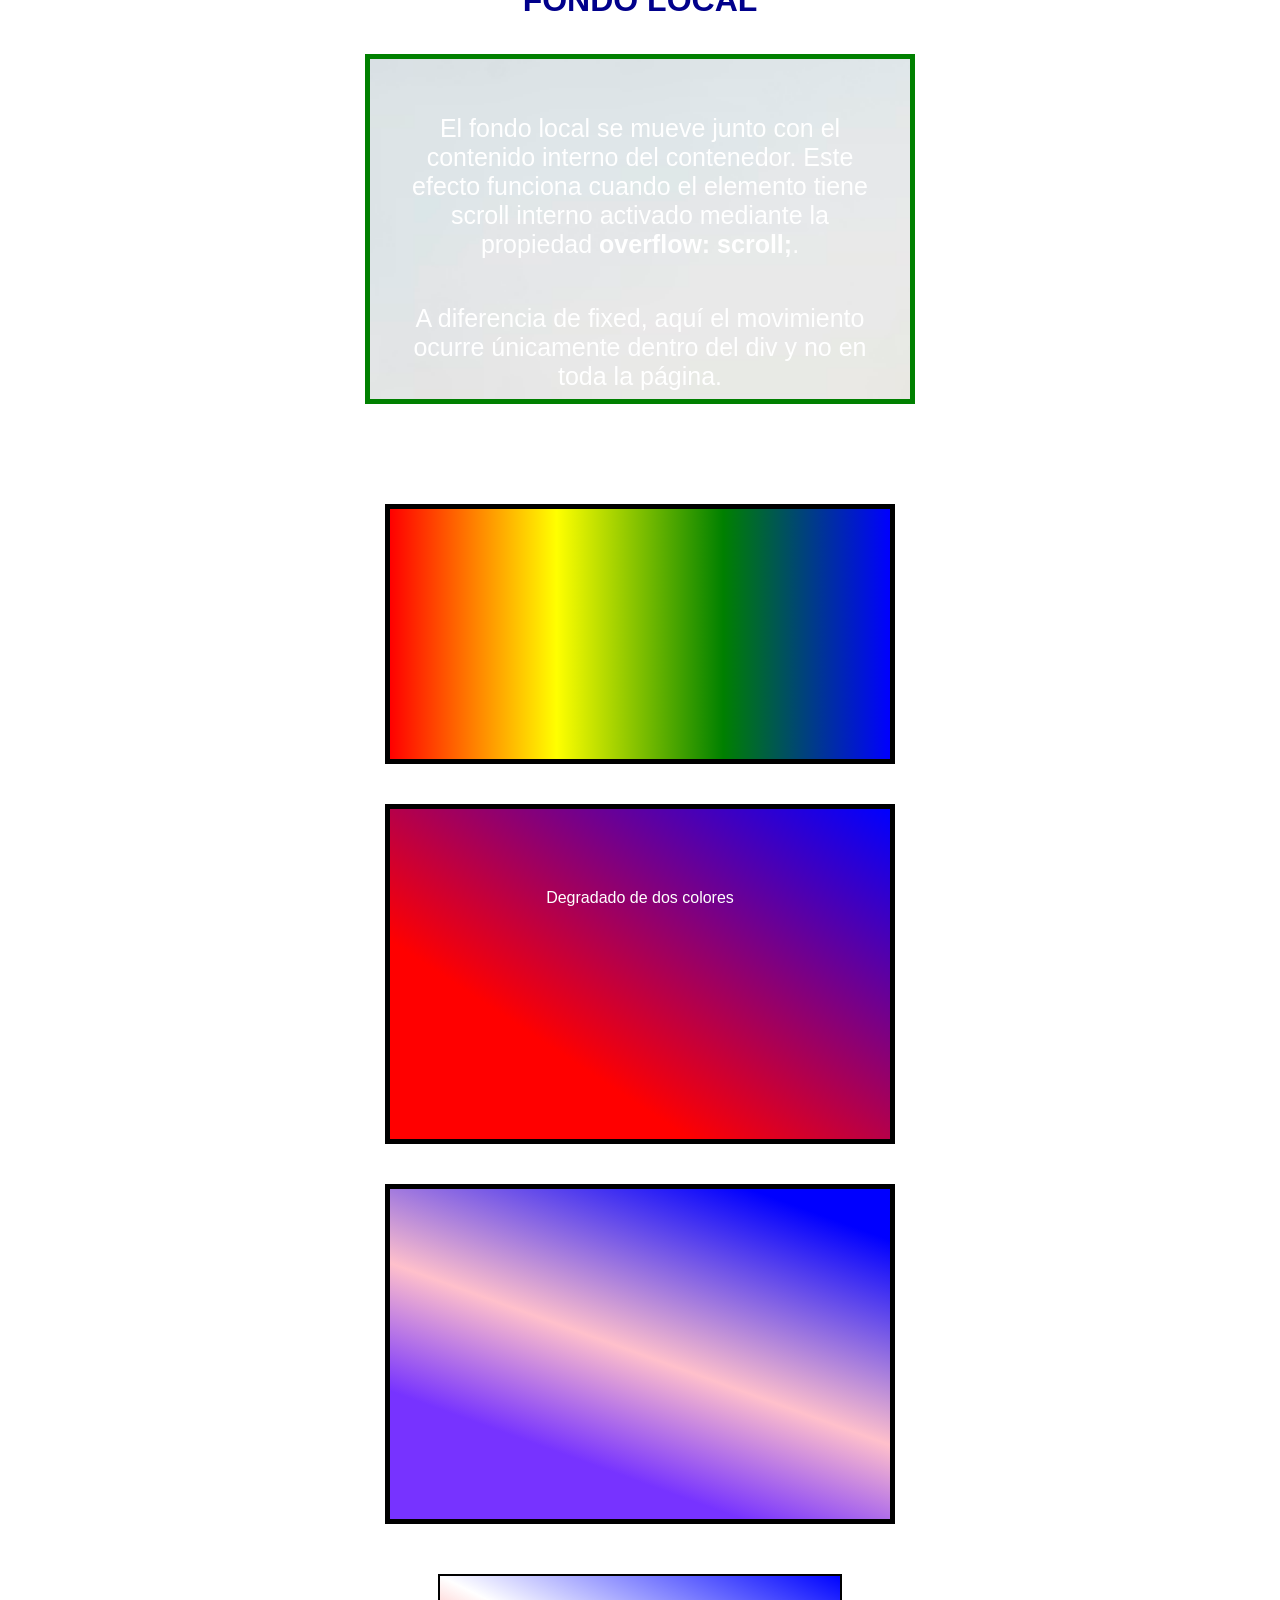
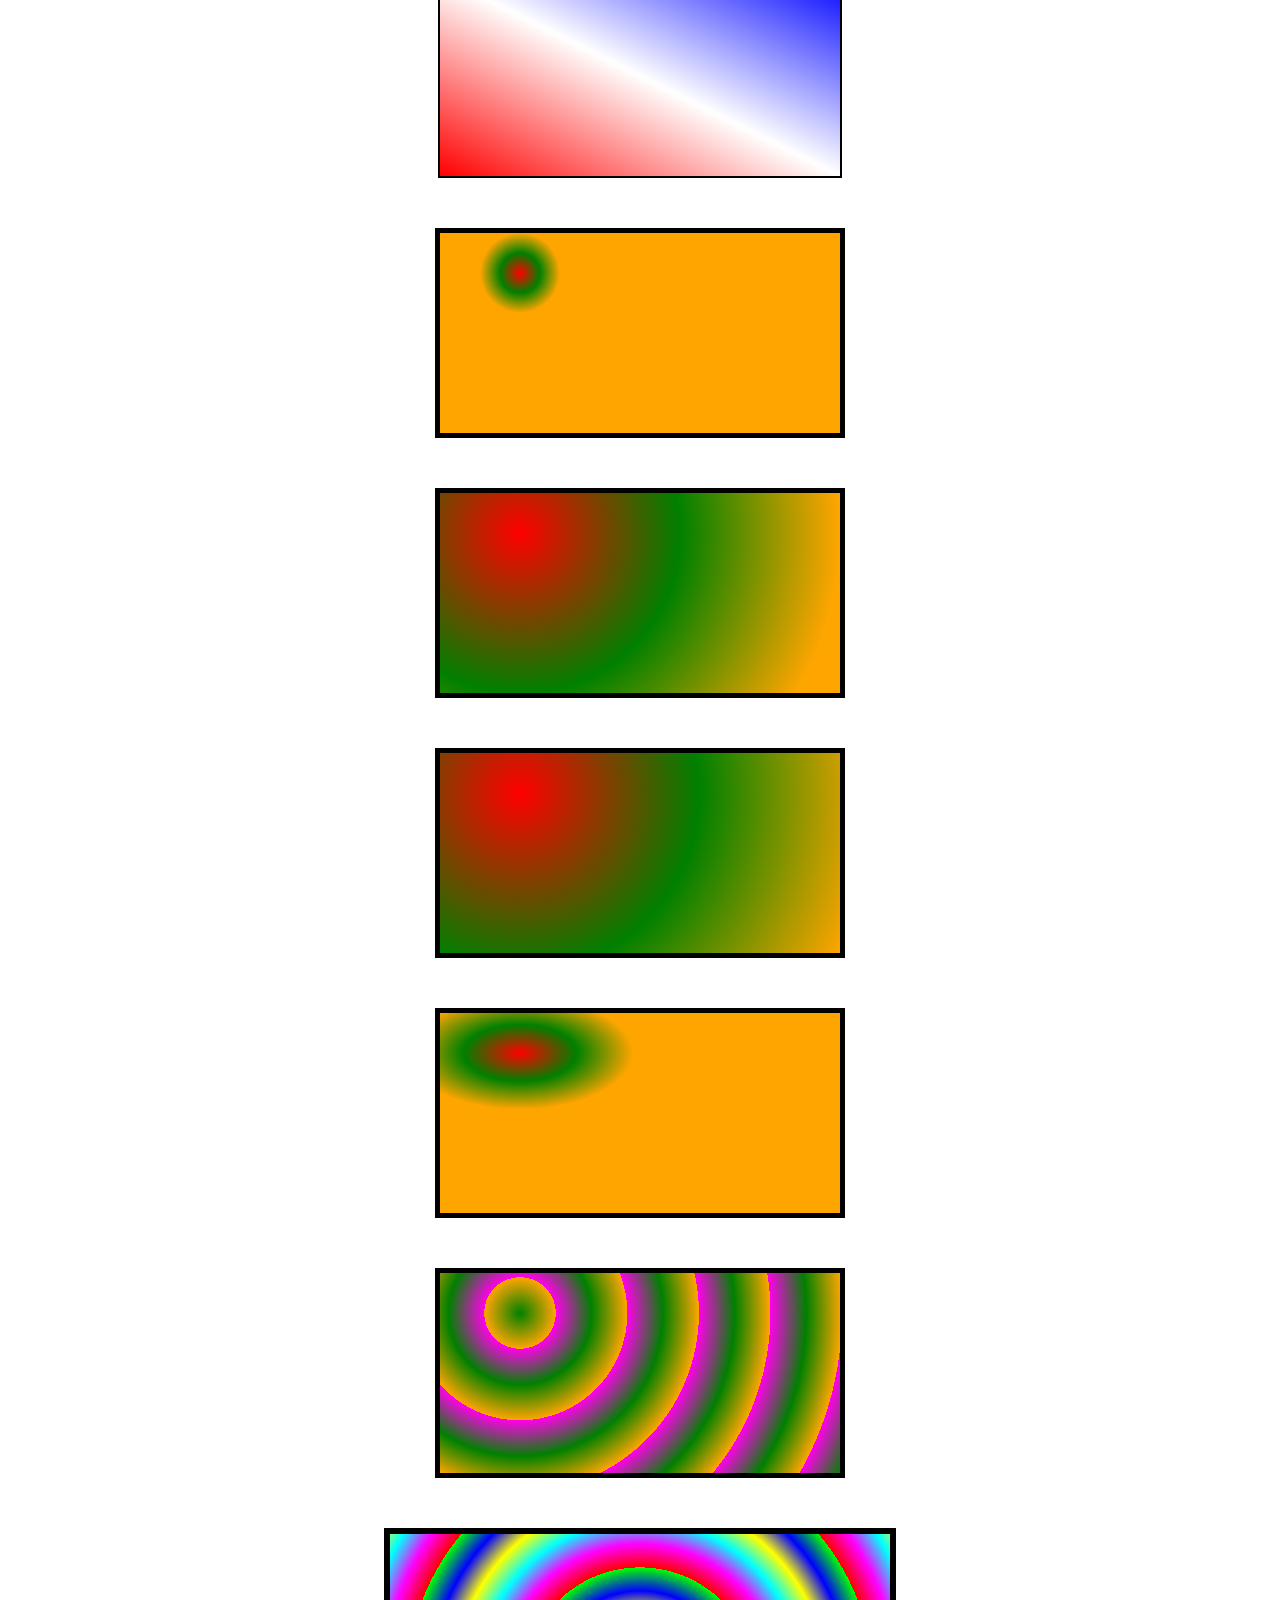
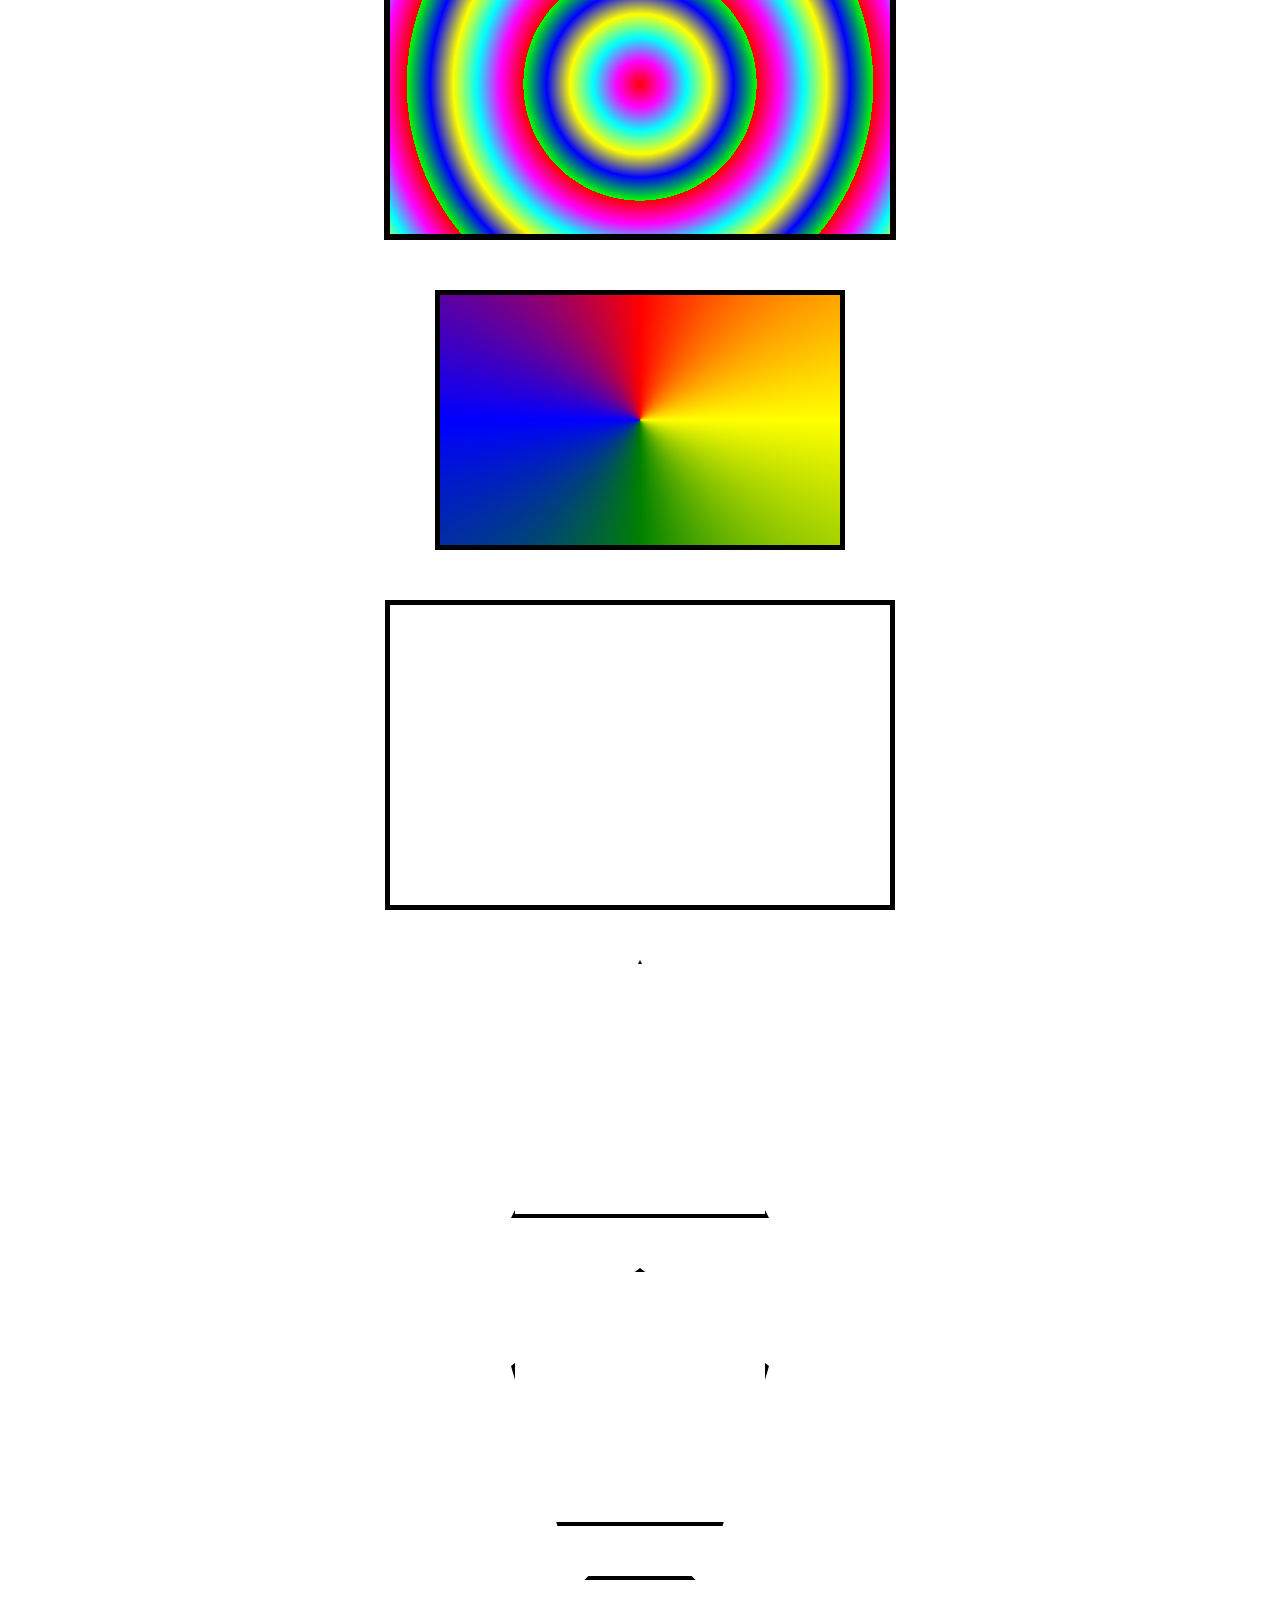
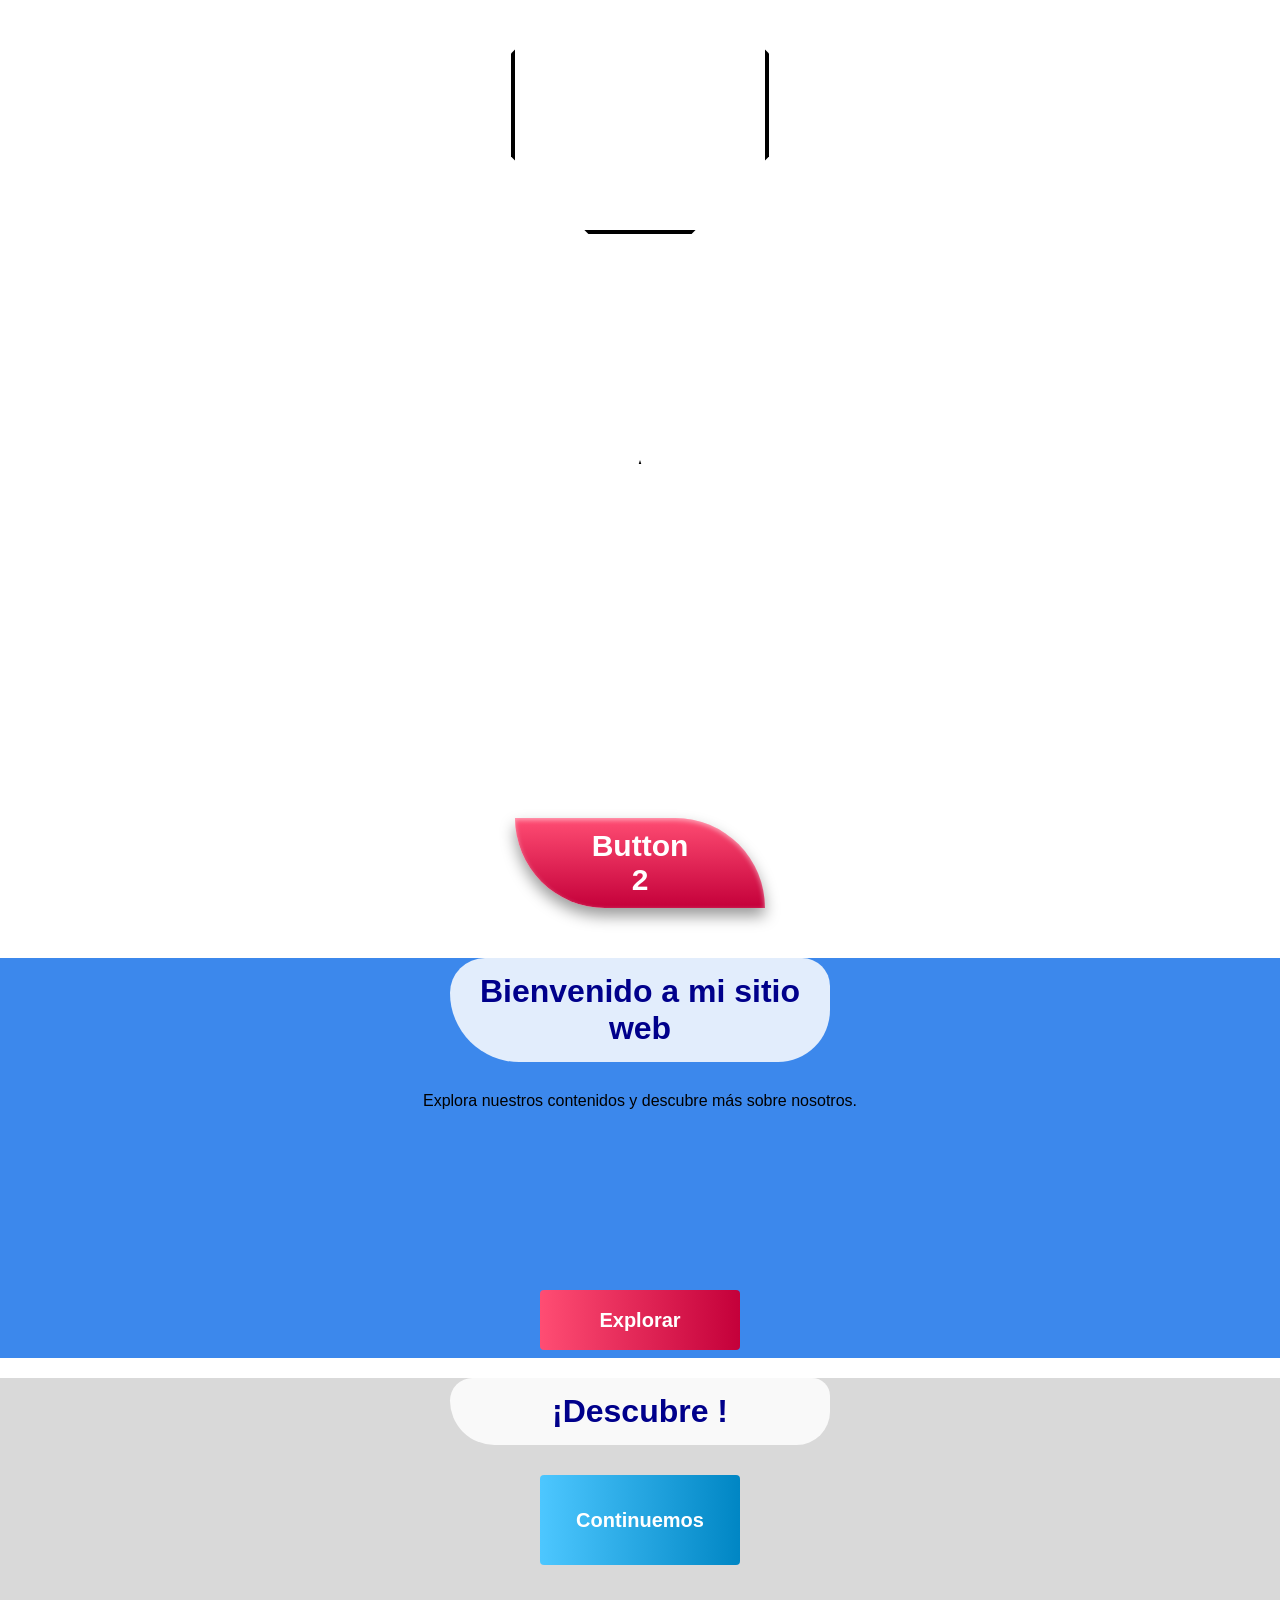
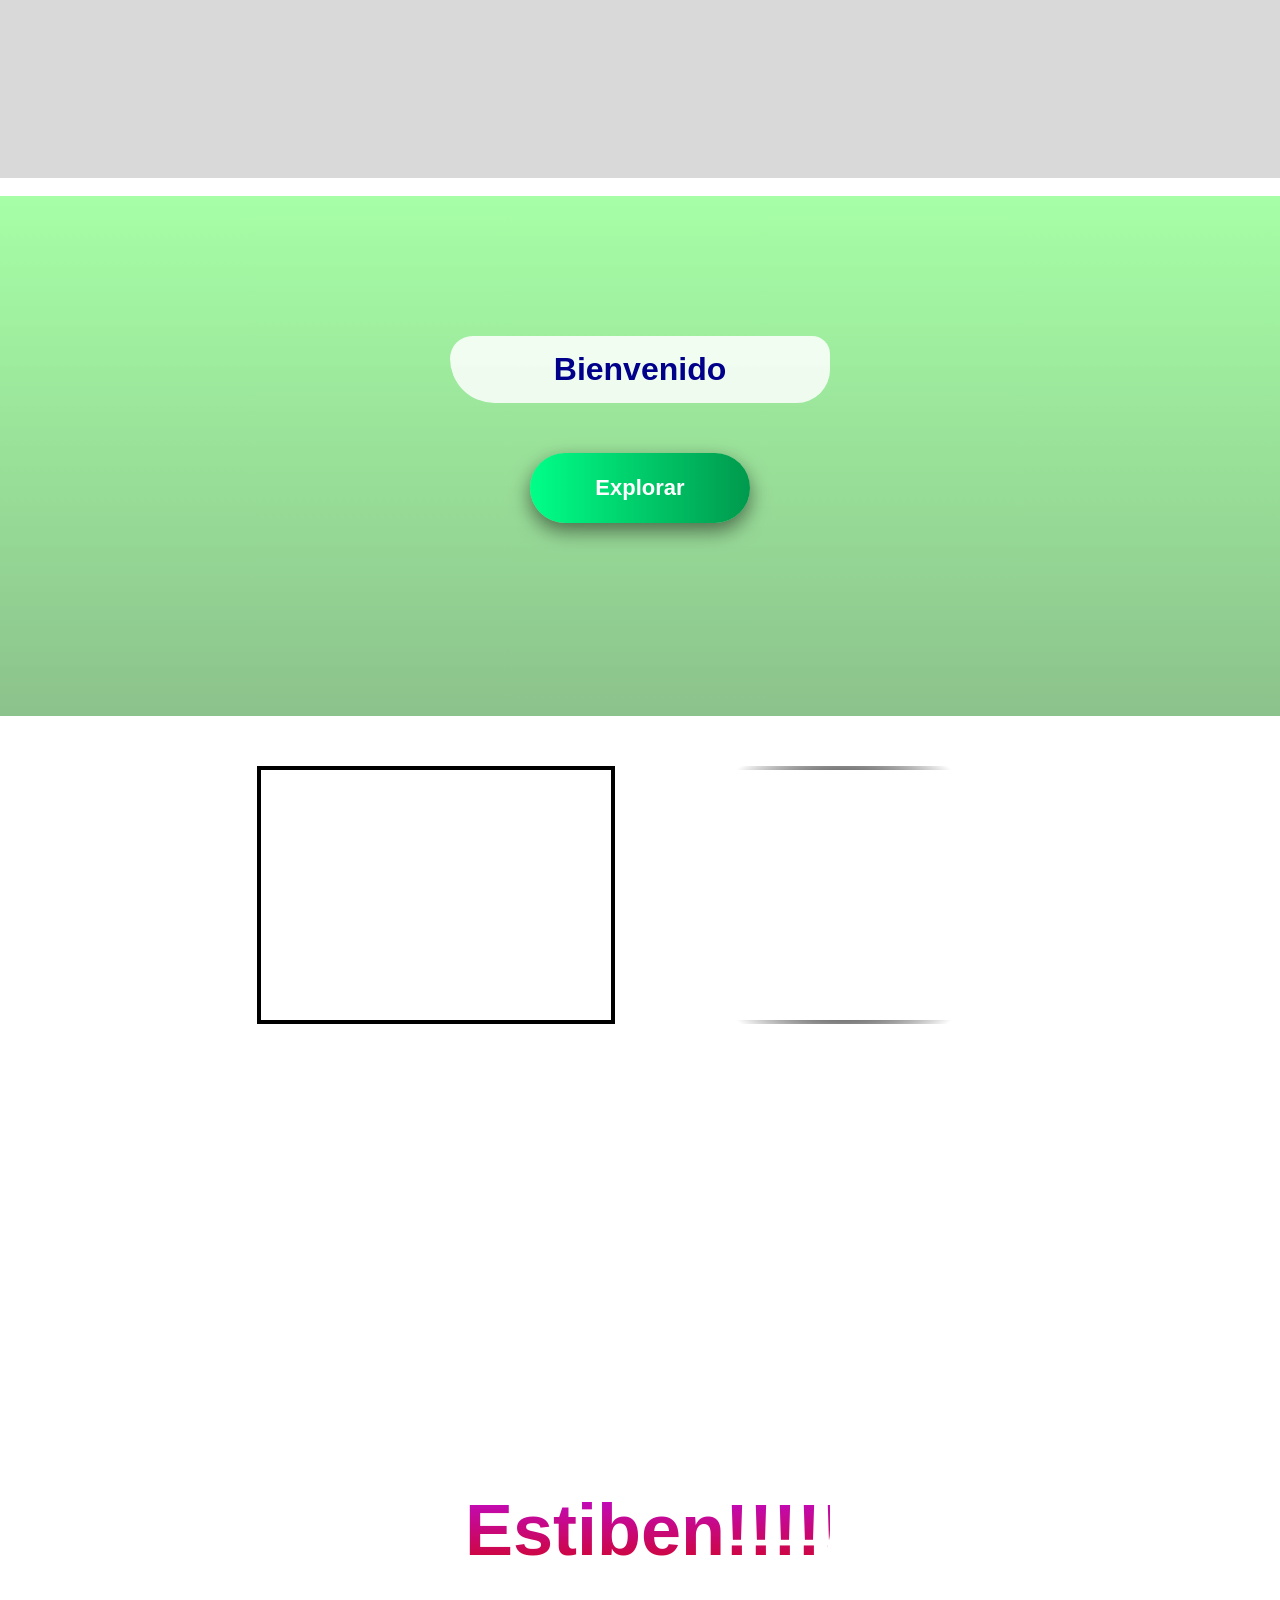
==== commit 62278751: "Aun esta pendiente el juego de penaltys" ====
--- a/index.html
+++ b/index.html
@@ -1476,6 +1476,36 @@
   }
 </style>
 
+<div class="contenedor-validacion">
+  <label for="texto-usuario">Ingresa al menos 10 caracteres:</label>
+  <input type="text" id="texto-usuario" placeholder="Escribe algo aquí...">
+  
+  <button id="boton-enviar" disabled>Enviar datos</button>
+  
+  <p class="contador">Caracteres: <span id="cantidad">0</span>/10</p>
+</div>
+
+
+
+<div class="contenedor-perfil">
+  <h2>Editar Perfil</h2>
+  
+  <div class="campo-grupo">
+    <label for="nombre-usuario">Nombre completo:</label>
+    <input type="text" id="nombre-usuario" placeholder="Ej. Juan Pérez">
+  </div>
+
+  <div class="campo-grupo">
+    <label for="rol-usuario">Especialidad / Rol:</label>
+    <input type="text" id="rol-usuario" placeholder="Ej. Desarrollador ADSO">
+  </div>
+  
+  <div class="botones-grupo">
+    <button id="btn-salir" class="btn-secundario">Salir</button>
+    <button id="btn-guardar" class="btn-primario" disabled>Guardar</button>
+  </div>
+</div>
+
 
 
 </body>
--- a/estilos.css
+++ b/estilos.css
@@ -2581,4 +2581,156 @@
 .wrong{
     background:#ef4444;
     color:white;
+}
+
+.contenedor-validacion {
+  font-family: Arial, sans-serif;
+  padding: 20px;
+  background-color: #f9f9f9;
+  border: 1px solid #ddd;
+  border-radius: 8px;
+  max-width: 350px;
+  margin: 20px auto;
+}
+
+label {
+  display: block;
+  margin-bottom: 8px;
+  font-weight: bold;
+}
+
+input[type="text"] {
+  width: 100%;
+  padding: 8px;
+  box-sizing: border-box;
+  margin-bottom: 10px;
+  border: 1px solid #ccc;
+  border-radius: 4px;
+}
+
+/* === ESTADO DEL BOTÓN HABILITADO (POR DEFECTO) === */
+button {
+  width: 100%;
+  padding: 10px;
+  background-color: #3498db; /* Azul */
+  color: white;
+  border: none;
+  border-radius: 4px;
+  font-weight: bold;
+  cursor: pointer;
+  transition: background-color 0.3s;
+}
+
+button:hover {
+  background-color: #2980b9;
+}
+
+/* === PSEUDOCLASE :disabled (Cuando le falten caracteres) === */
+button:disabled {
+  background-color: #bdc3c7; /* Gris claro */
+  color: #7f8c8d;
+  cursor: not-allowed; /* Cambia el cursor a un símbolo de prohibido */
+}
+
+.contador {
+  font-size: 12px;
+  color: #7f8c8d;
+  margin-top: 8px;
+  text-align: right;
+}
+
+
+/* Contenedor tipo tarjeta para el perfil */
+.contenedor-perfil {
+  font-family: Arial, sans-serif;
+  padding: 25px;
+  background-color: #ffffff;
+  border: 1px solid #e0e0e0;
+  border-radius: 12px;
+  max-width: 400px;
+  margin: 30px auto;
+  box-shadow: 0 4px 12px rgba(0, 0, 0, 0.05);
+}
+
+h2 {
+  margin-top: 0;
+  margin-bottom: 20px;
+  color: #333;
+  font-size: 22px;
+}
+
+.campo-grupo {
+  margin-bottom: 18px;
+}
+
+.campo-grupo label {
+  display: block;
+  margin-bottom: 6px;
+  font-weight: 600;
+  color: #444;
+  font-size: 14px;
+}
+
+.campo-grupo input {
+  width: 100%;
+  padding: 10px;
+  box-sizing: border-box;
+  border: 1px solid #ccc;
+  border-radius: 6px;
+  font-size: 14px;
+  transition: border-color 0.2s;
+}
+
+/* Enfoque azul cuando el usuario hace clic en el input */
+.campo-grupo input:focus {
+  border-color: #3498db;
+  outline: none;
+}
+
+/* === ALINEACIÓN DE LOS BOTONES === */
+.botones-grupo {
+  display: flex;
+  gap: 12px; /* Espacio de separación entre los dos botones */
+  margin-top: 25px;
+}
+
+/* Estilos base compartidos por ambos botones */
+.botones-grupo button {
+  flex: 1; /* Hace que ambos botones midan exactamente lo mismo de ancho */
+  padding: 12px;
+  border: none;
+  border-radius: 6px;
+  font-weight: bold;
+  font-size: 14px;
+  cursor: pointer;
+  transition: all 0.2s;
+}
+
+/* Botón Guardar (Primario - Azul) */
+.btn-primario {
+  background-color: #2ecc71; /* Verde para guardar con éxito */
+  color: white;
+}
+
+.btn-primario:hover:not(:disabled) {
+  background-color: #27ae60;
+}
+
+/* Botón Salir (Secundario - Gris/Bordeado) */
+.btn-secundario {
+  background-color: #f5f5f5;
+  color: #555;
+  border: 1px solid #ccc !important;
+}
+
+.btn-secundario:hover {
+  background-color: #e0e0e0;
+  color: #333;
+}
+
+/* === ESTADO DESHABILITADO PARA EL BOTÓN GUARDAR === */
+.btn-primario:disabled {
+  background-color: #bdc3c7; /* Gris */
+  color: #7f8c8d;
+  cursor: not-allowed;
 }
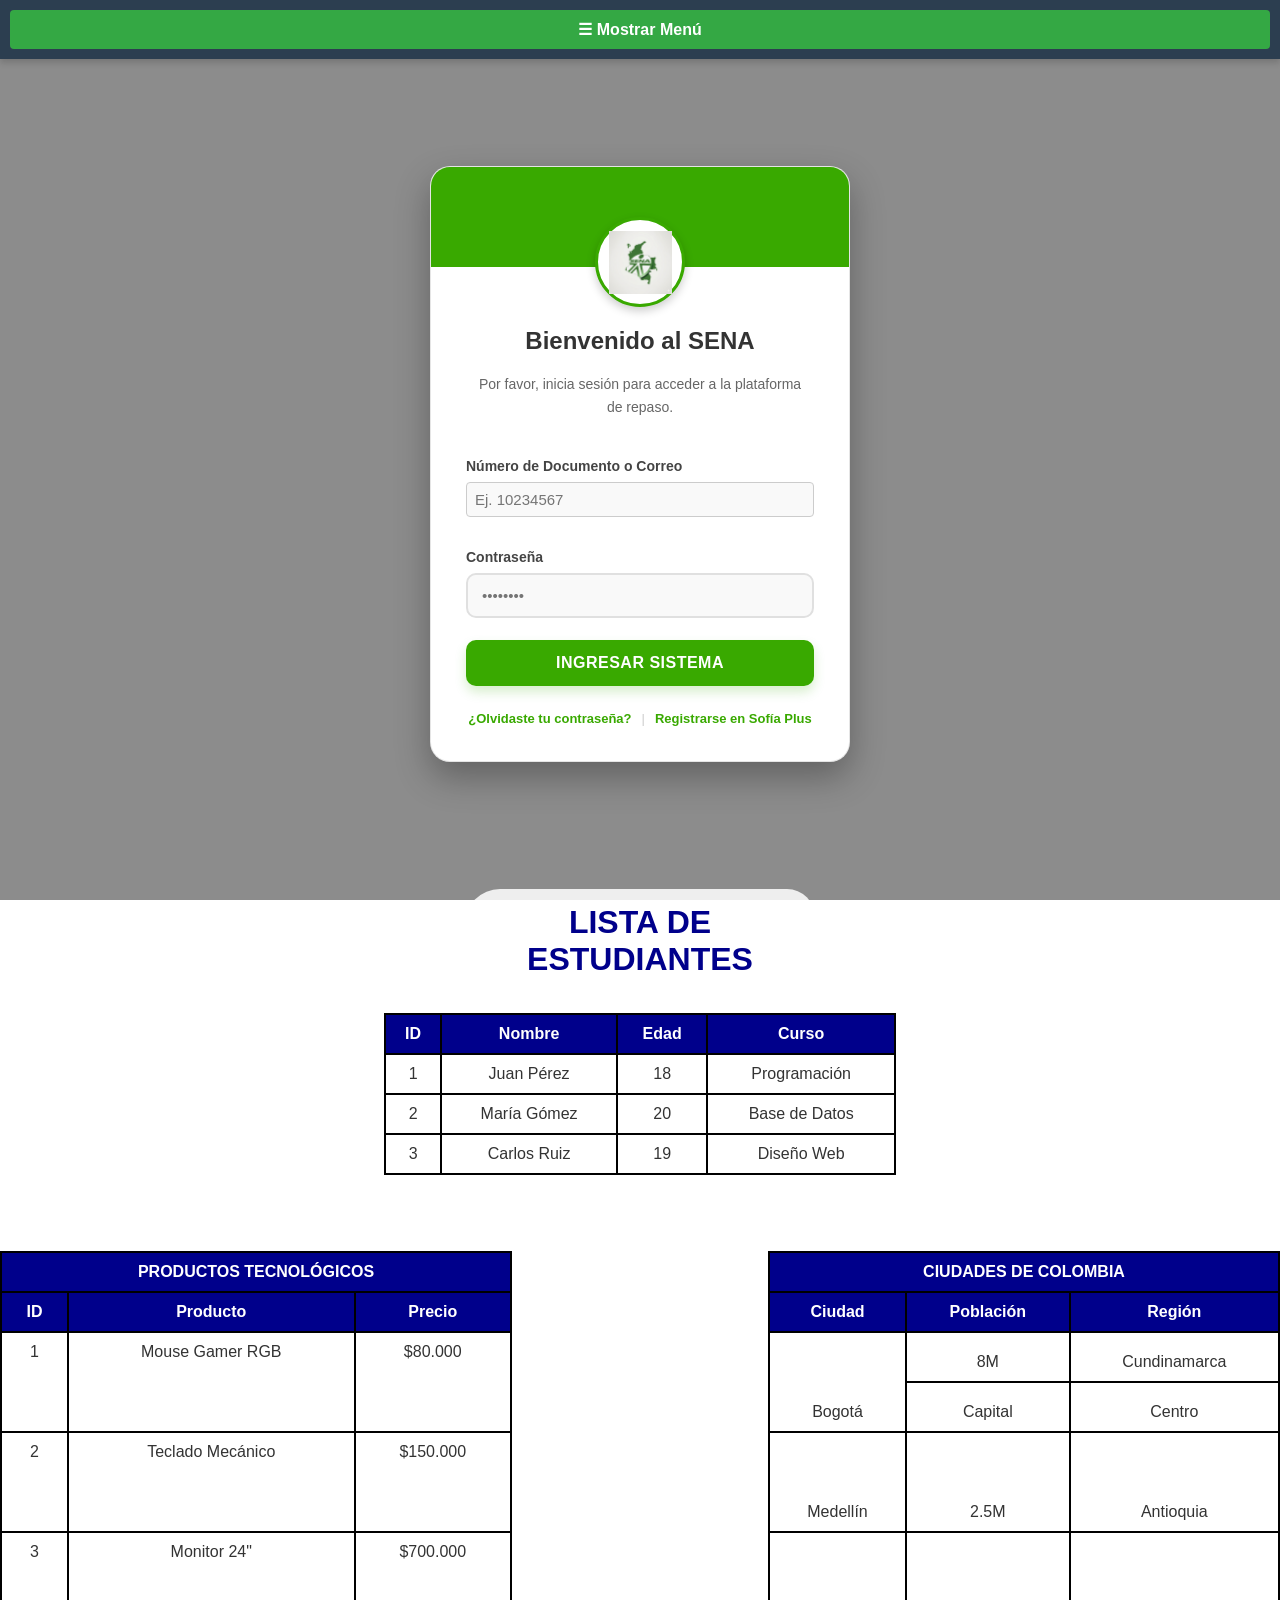
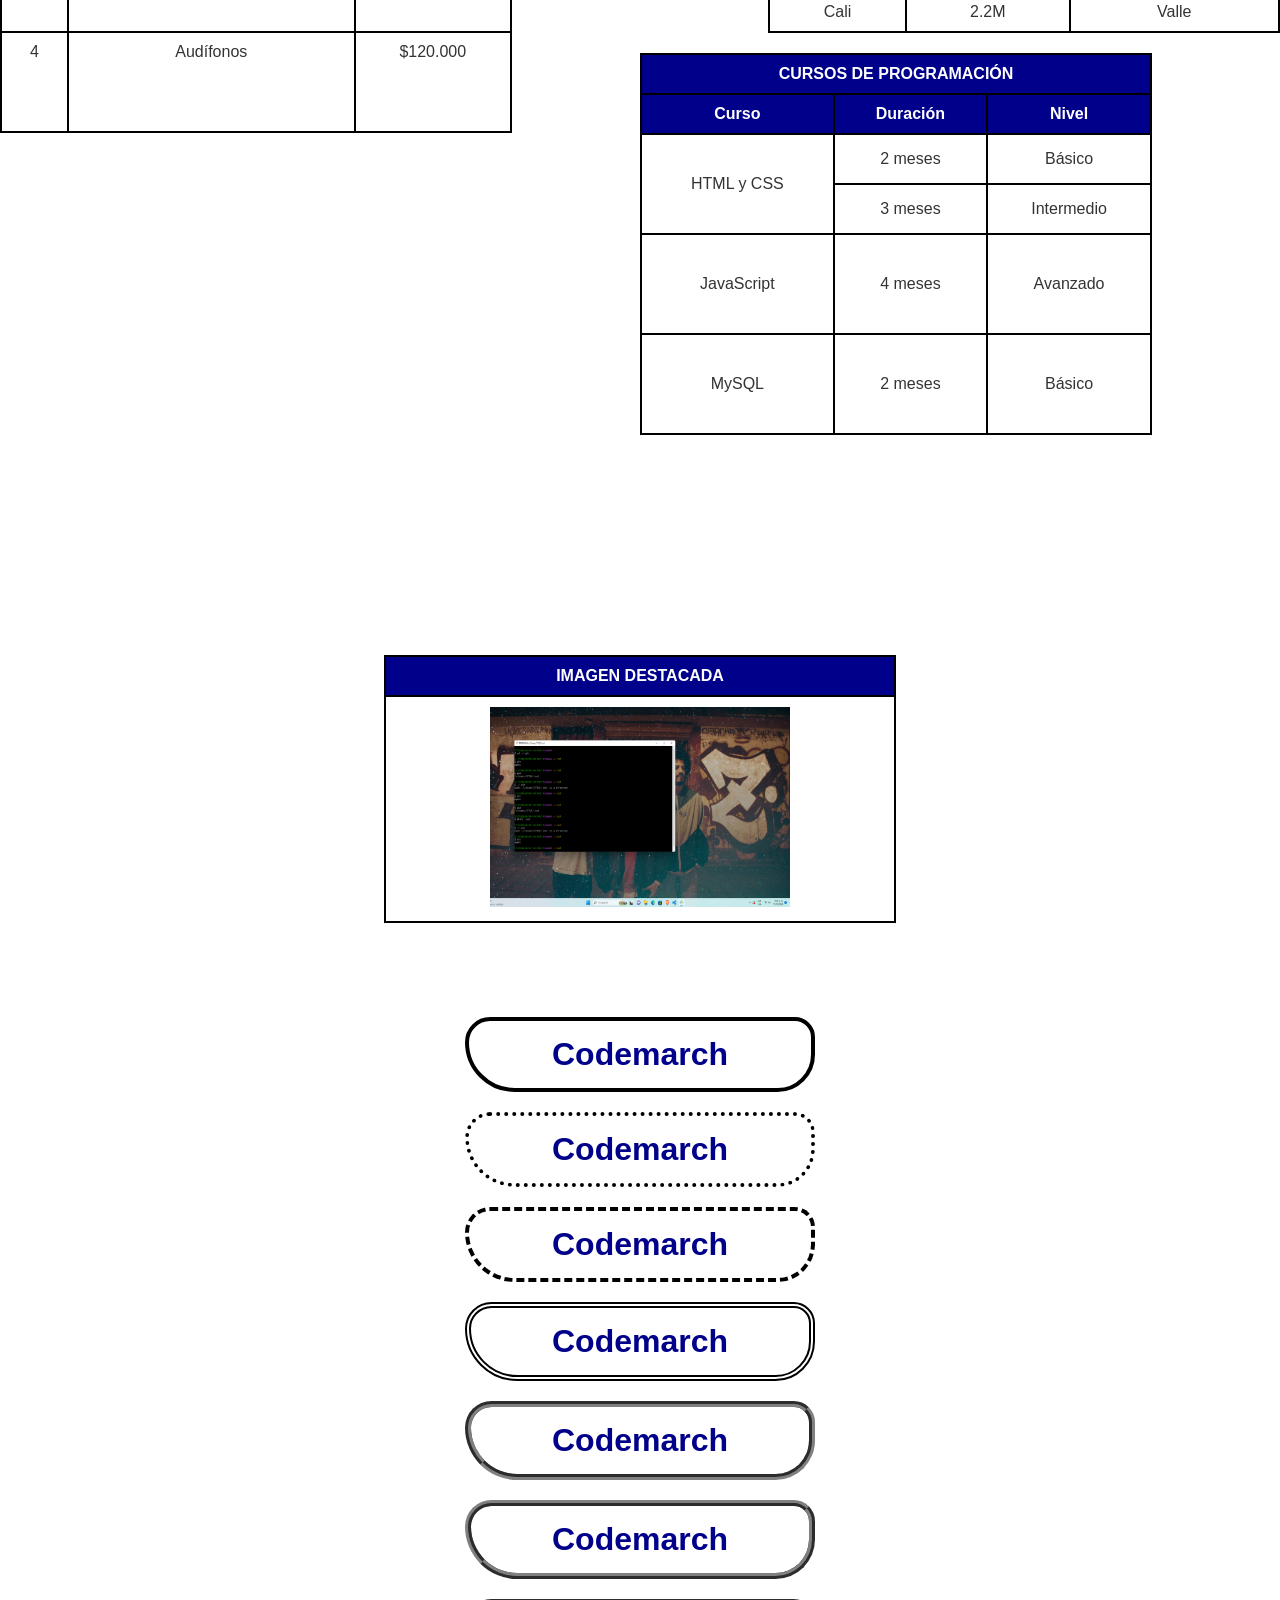
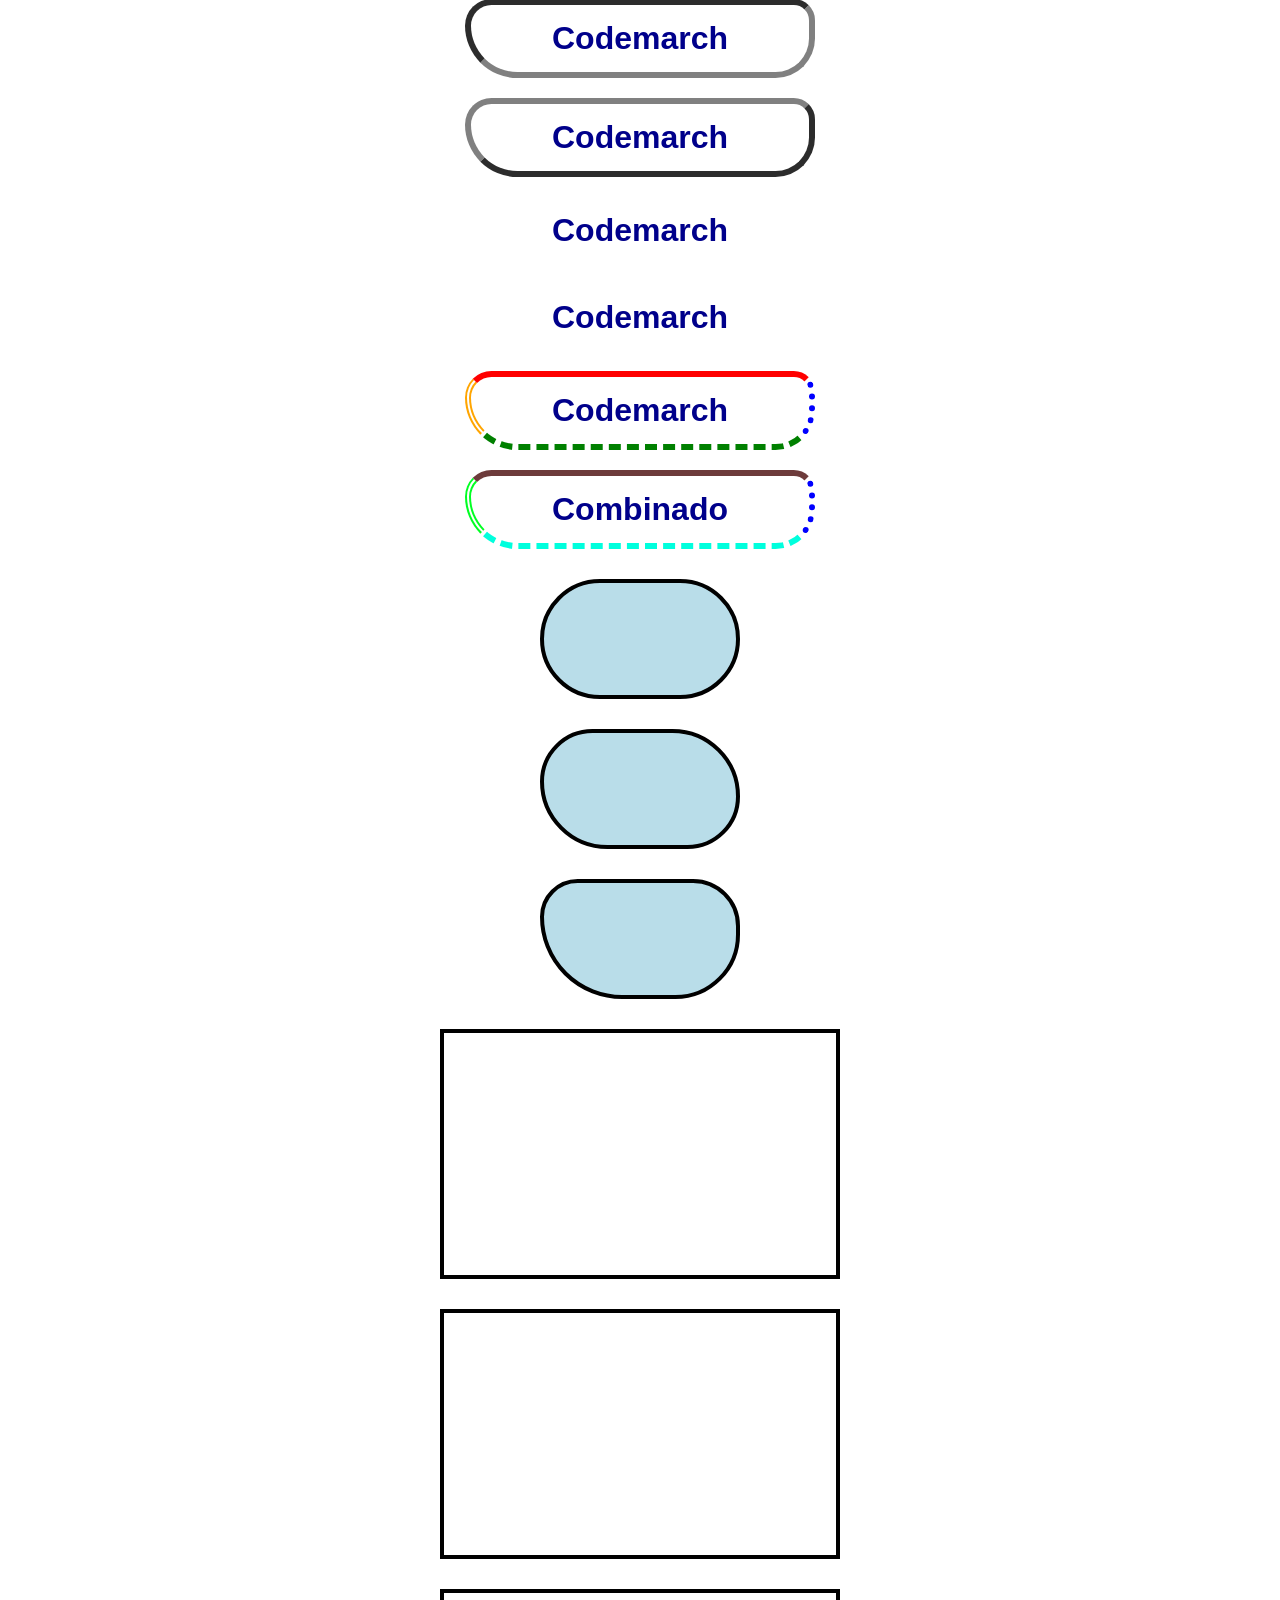
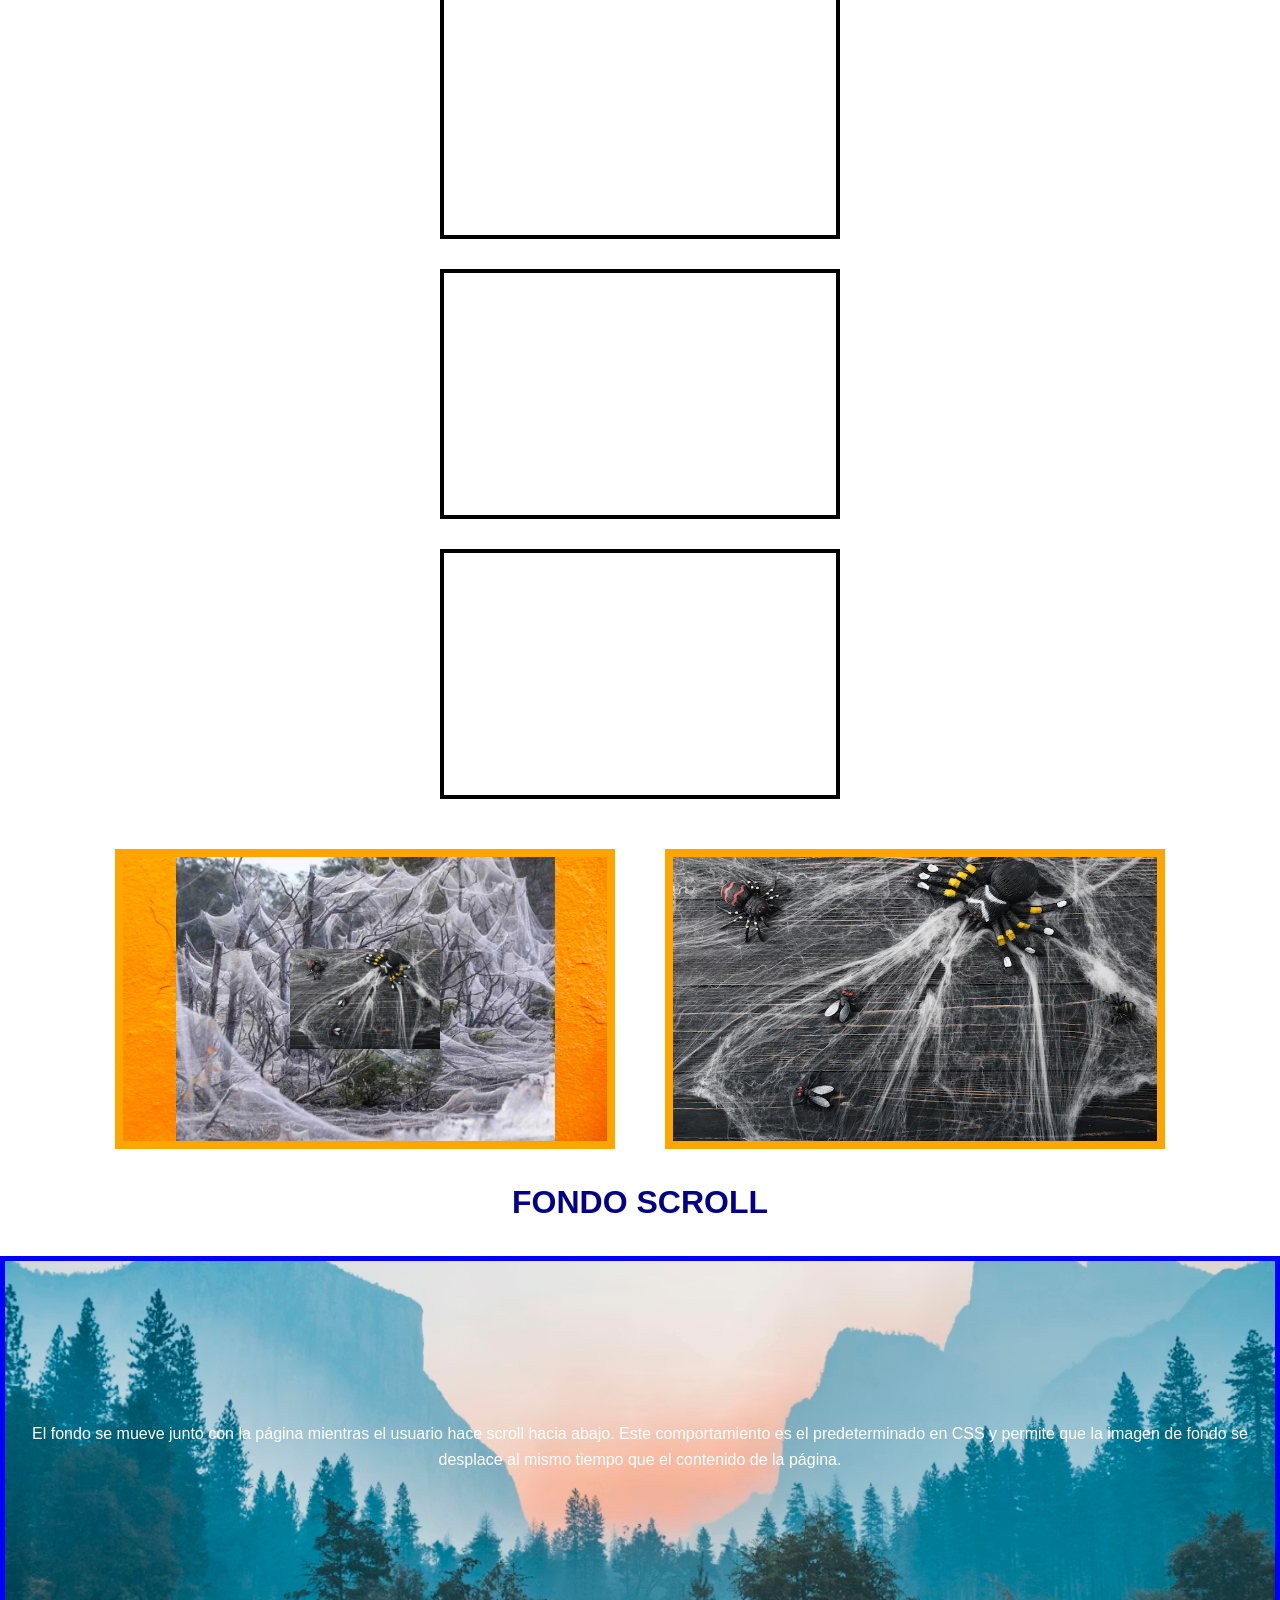
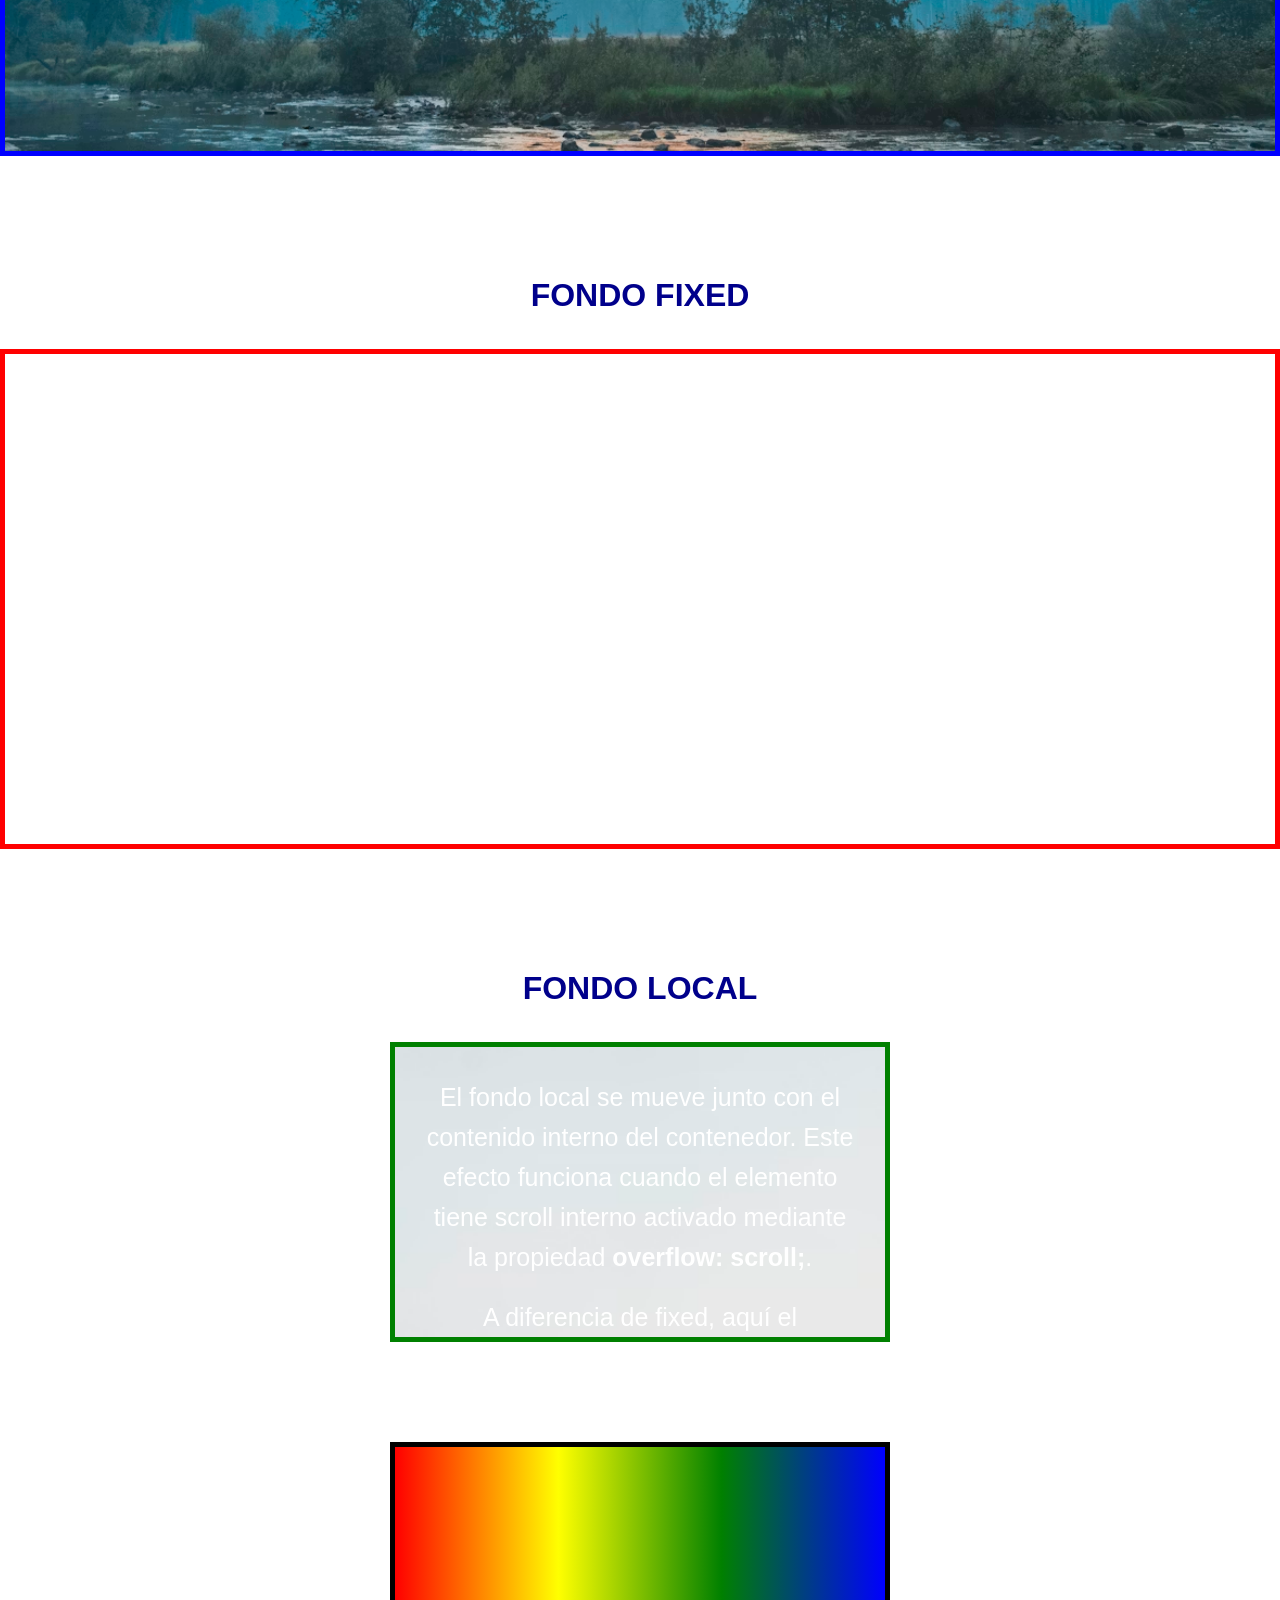
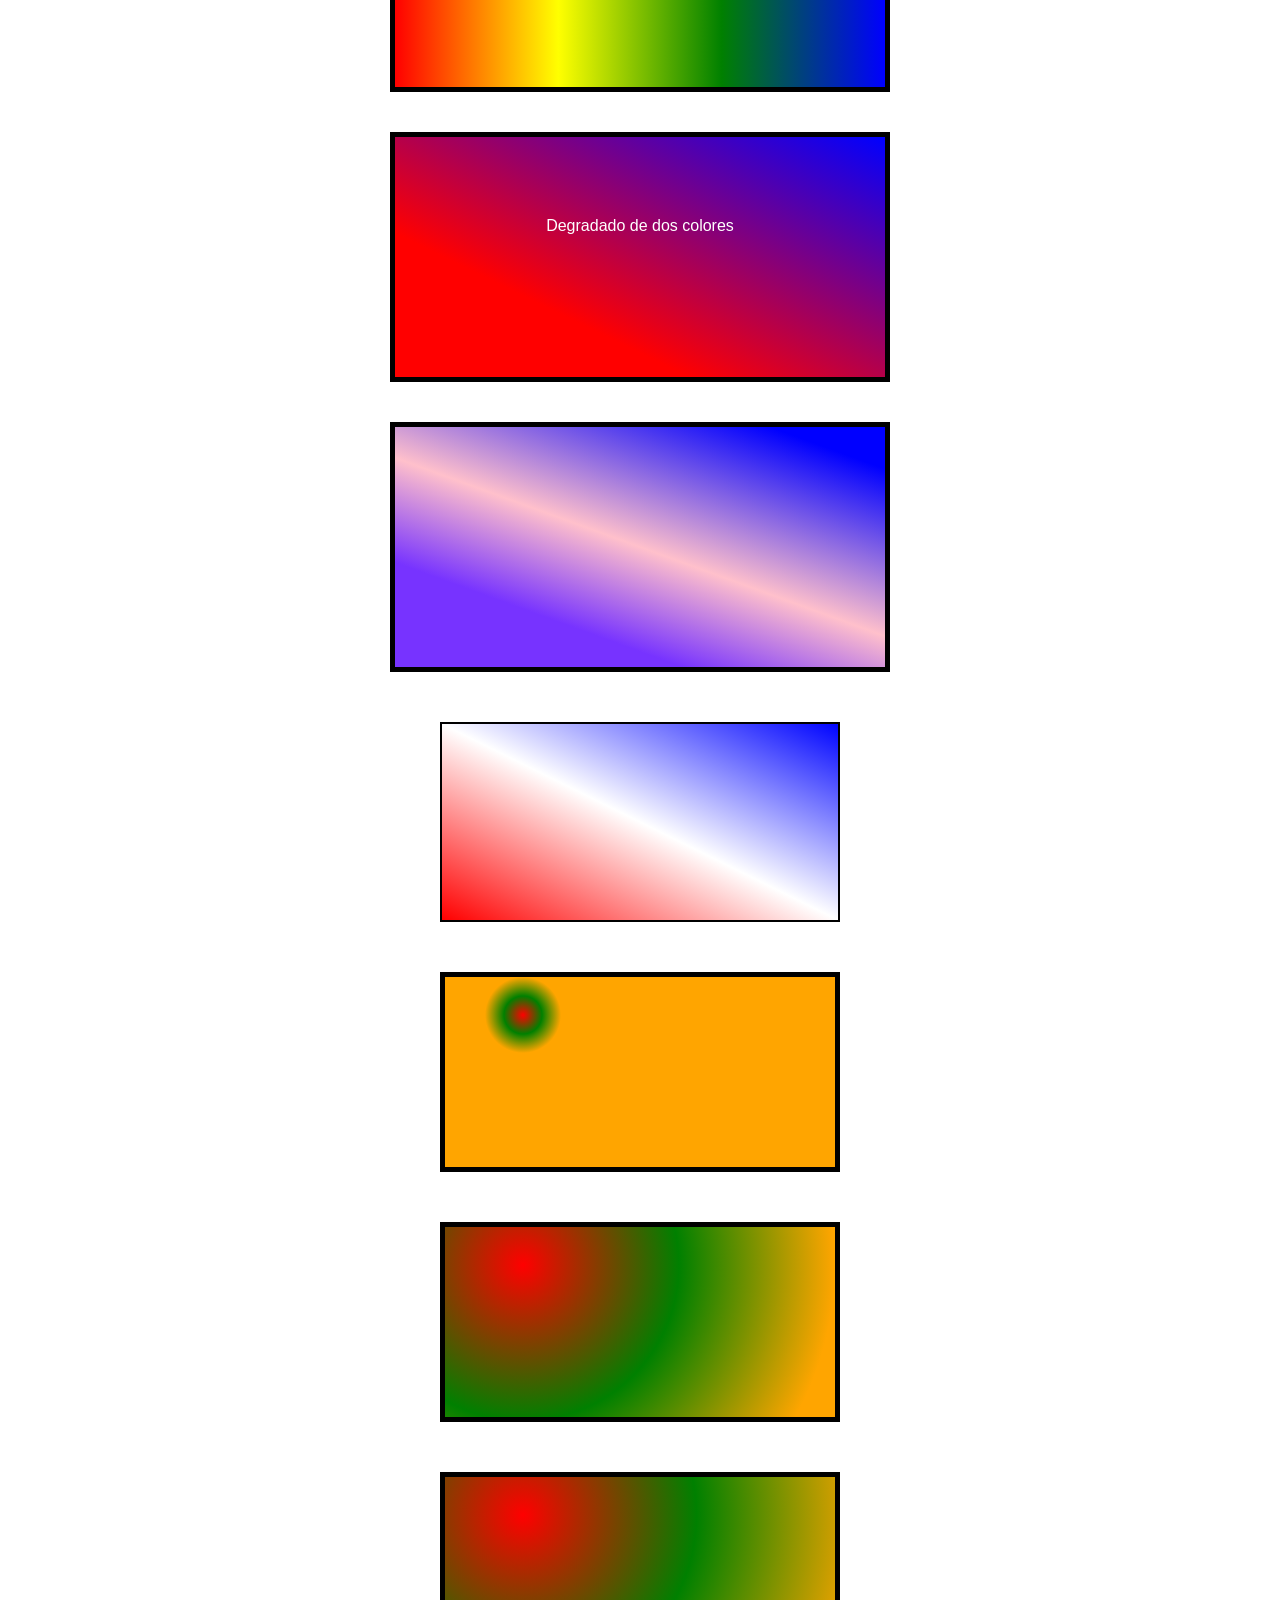
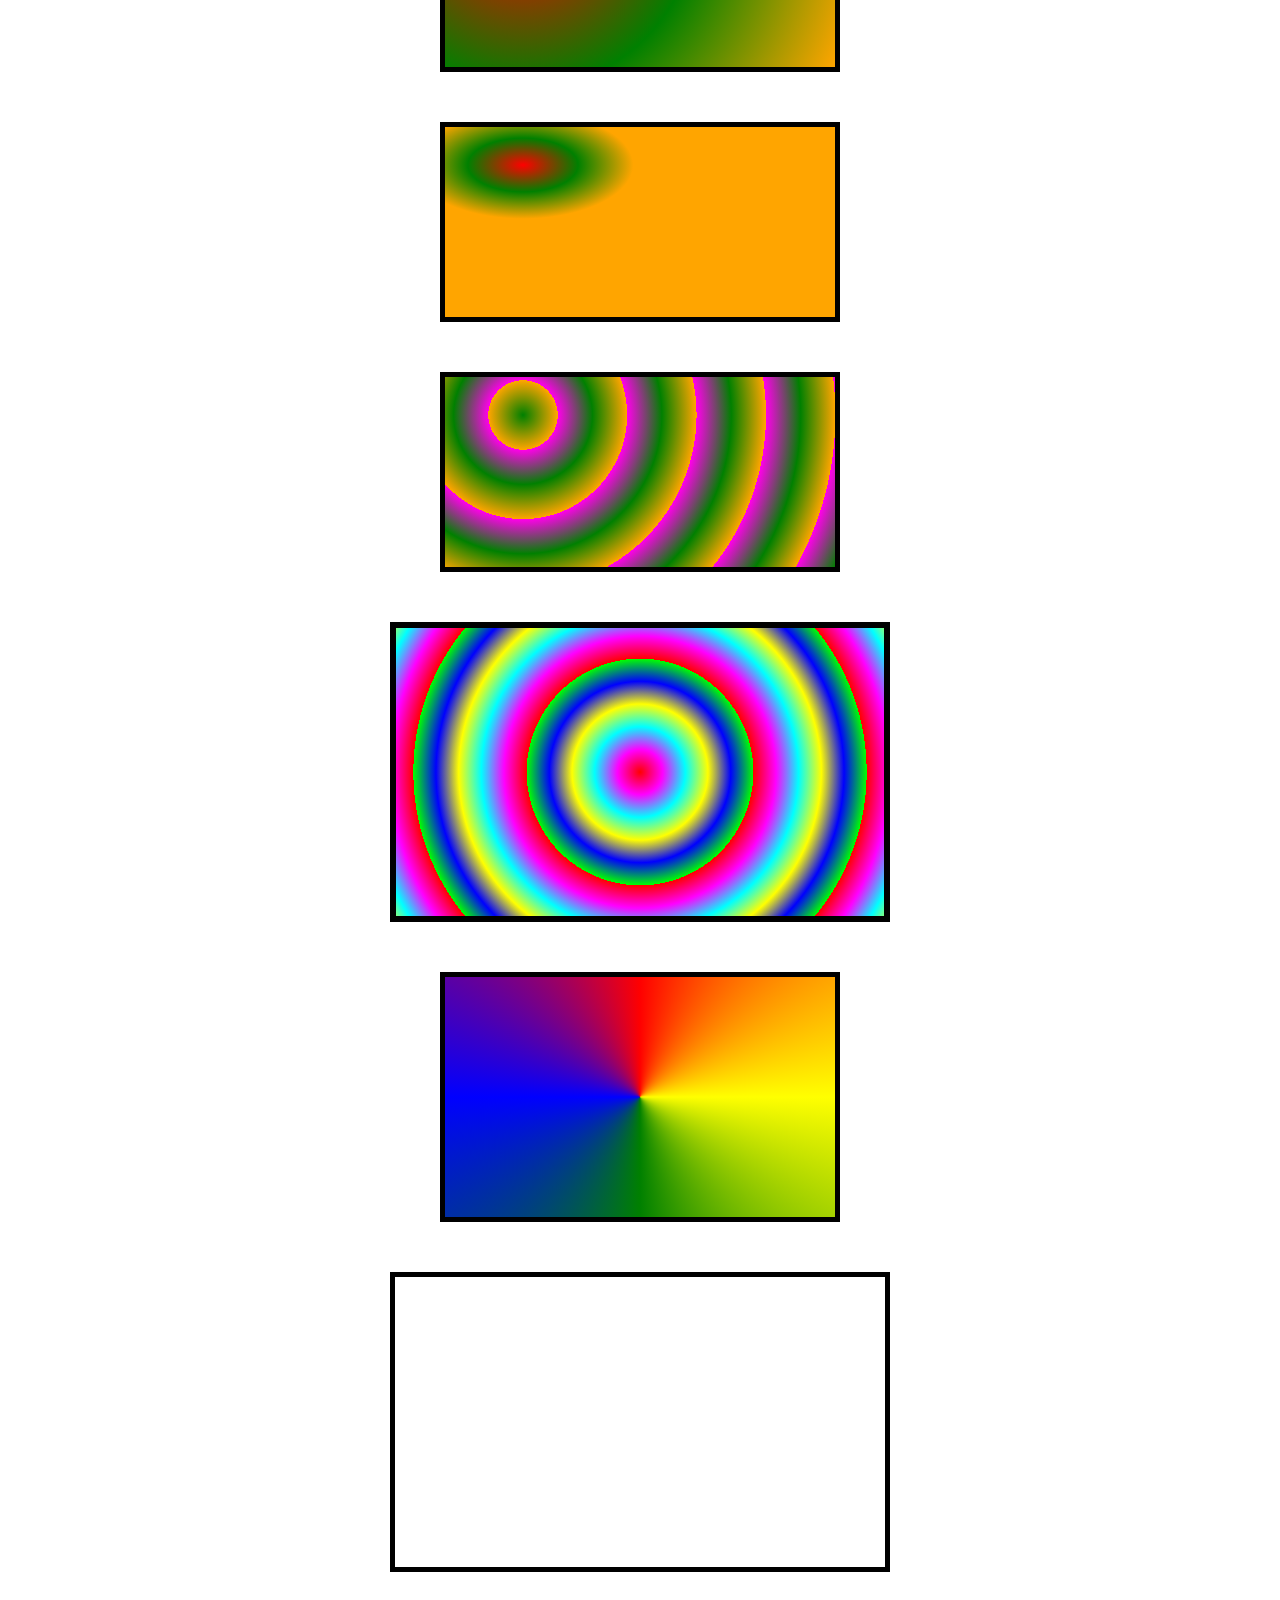
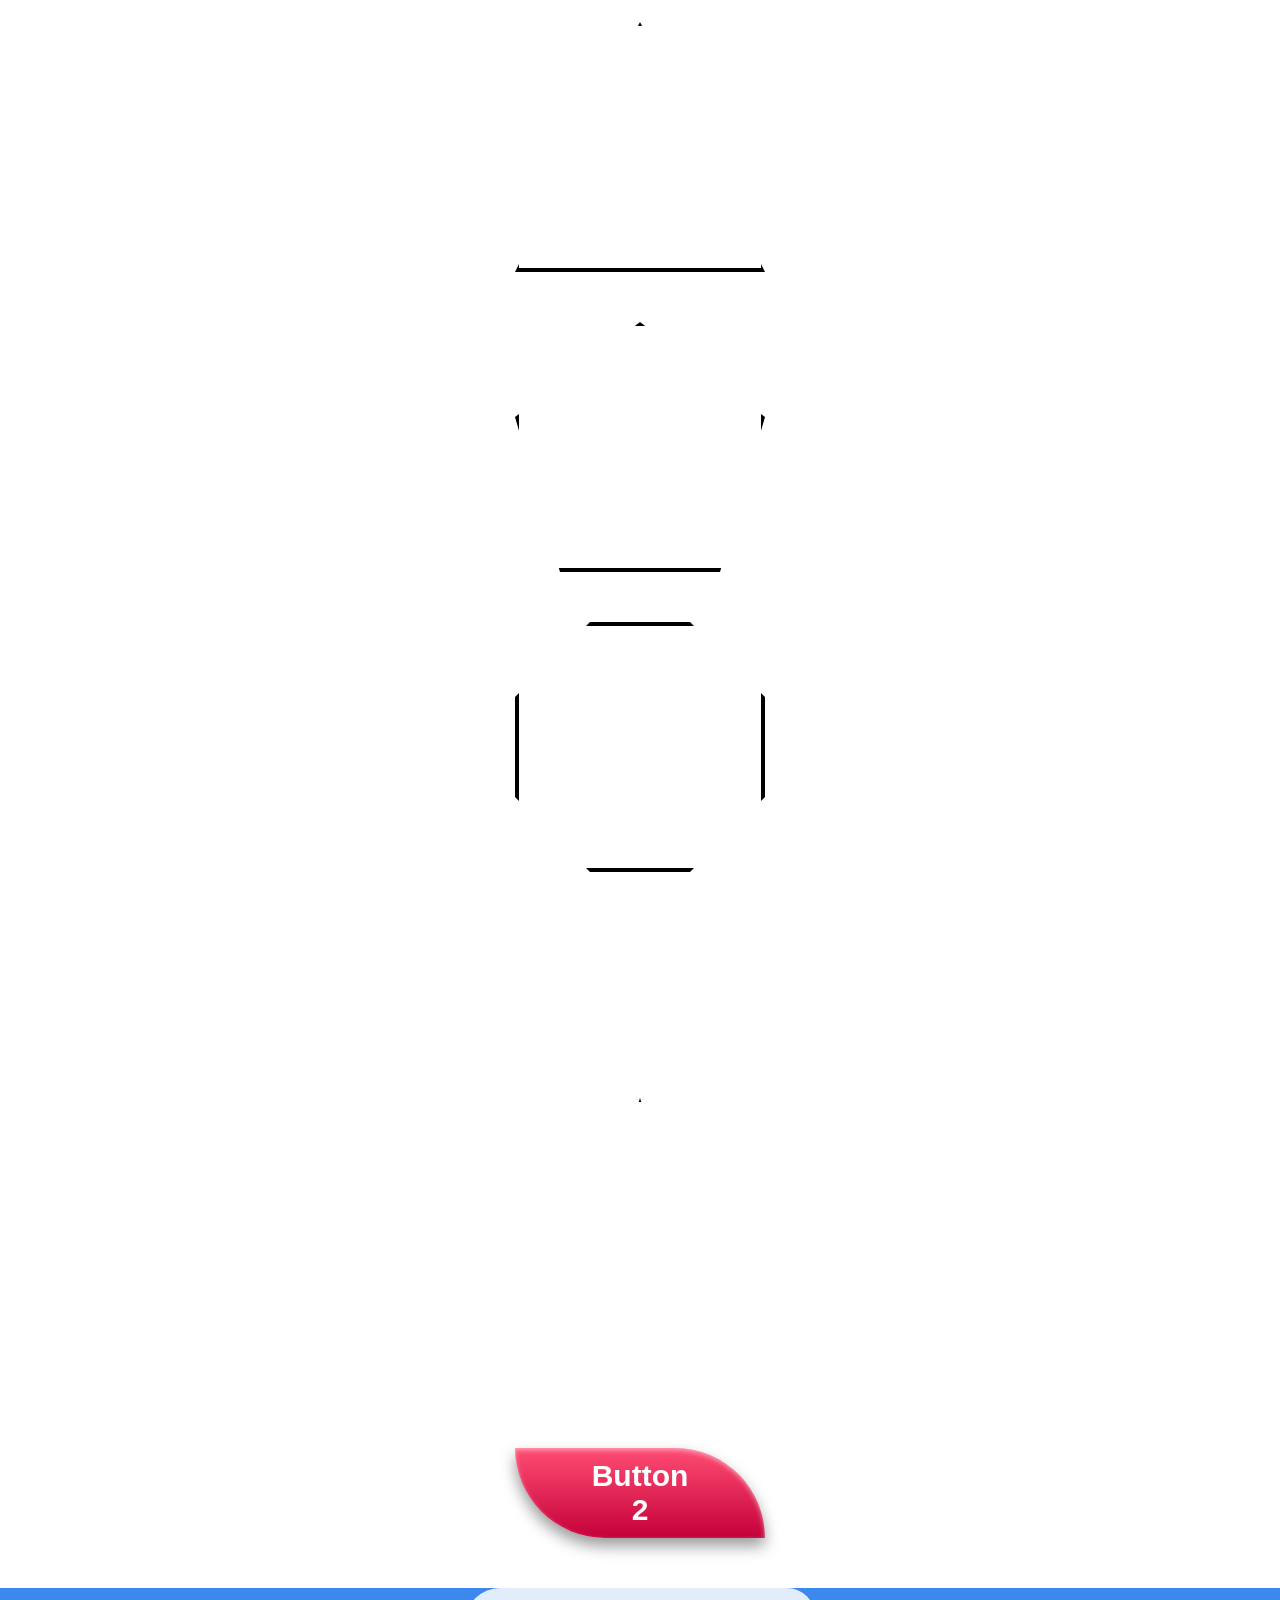
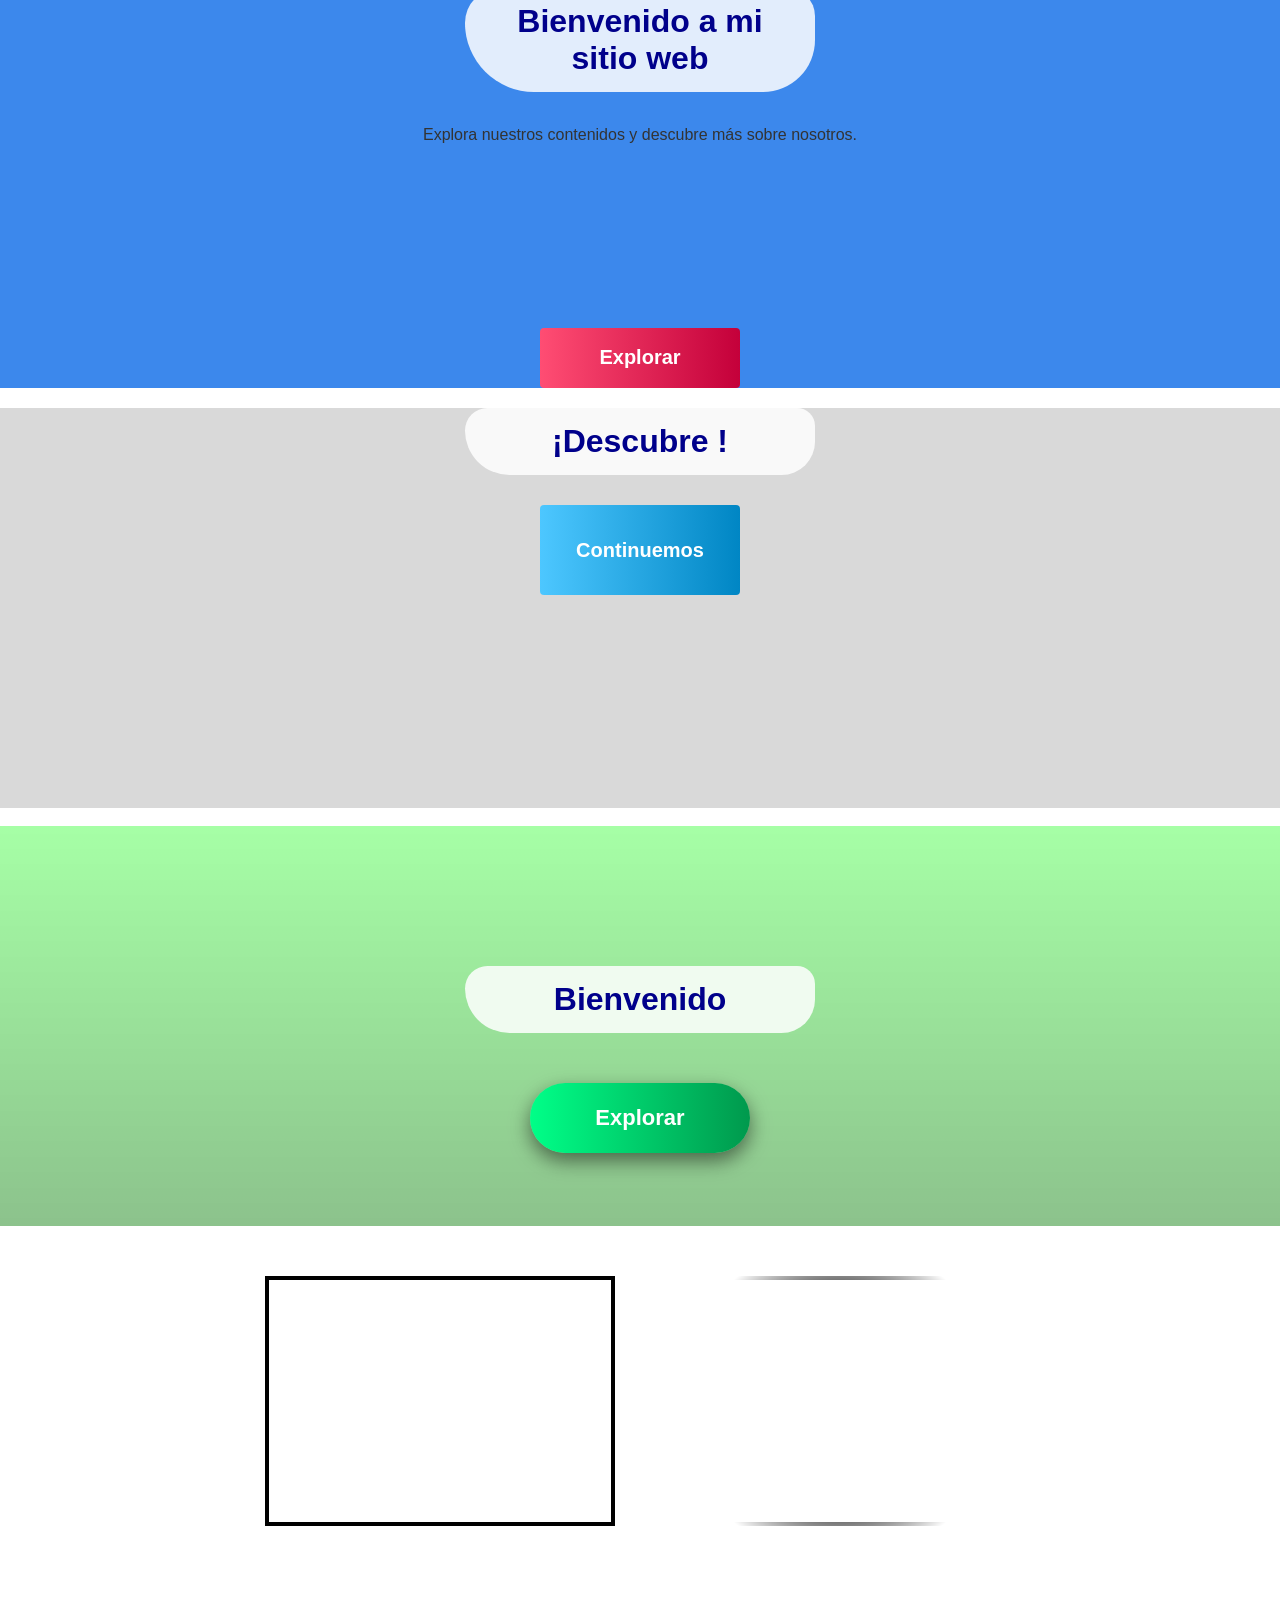
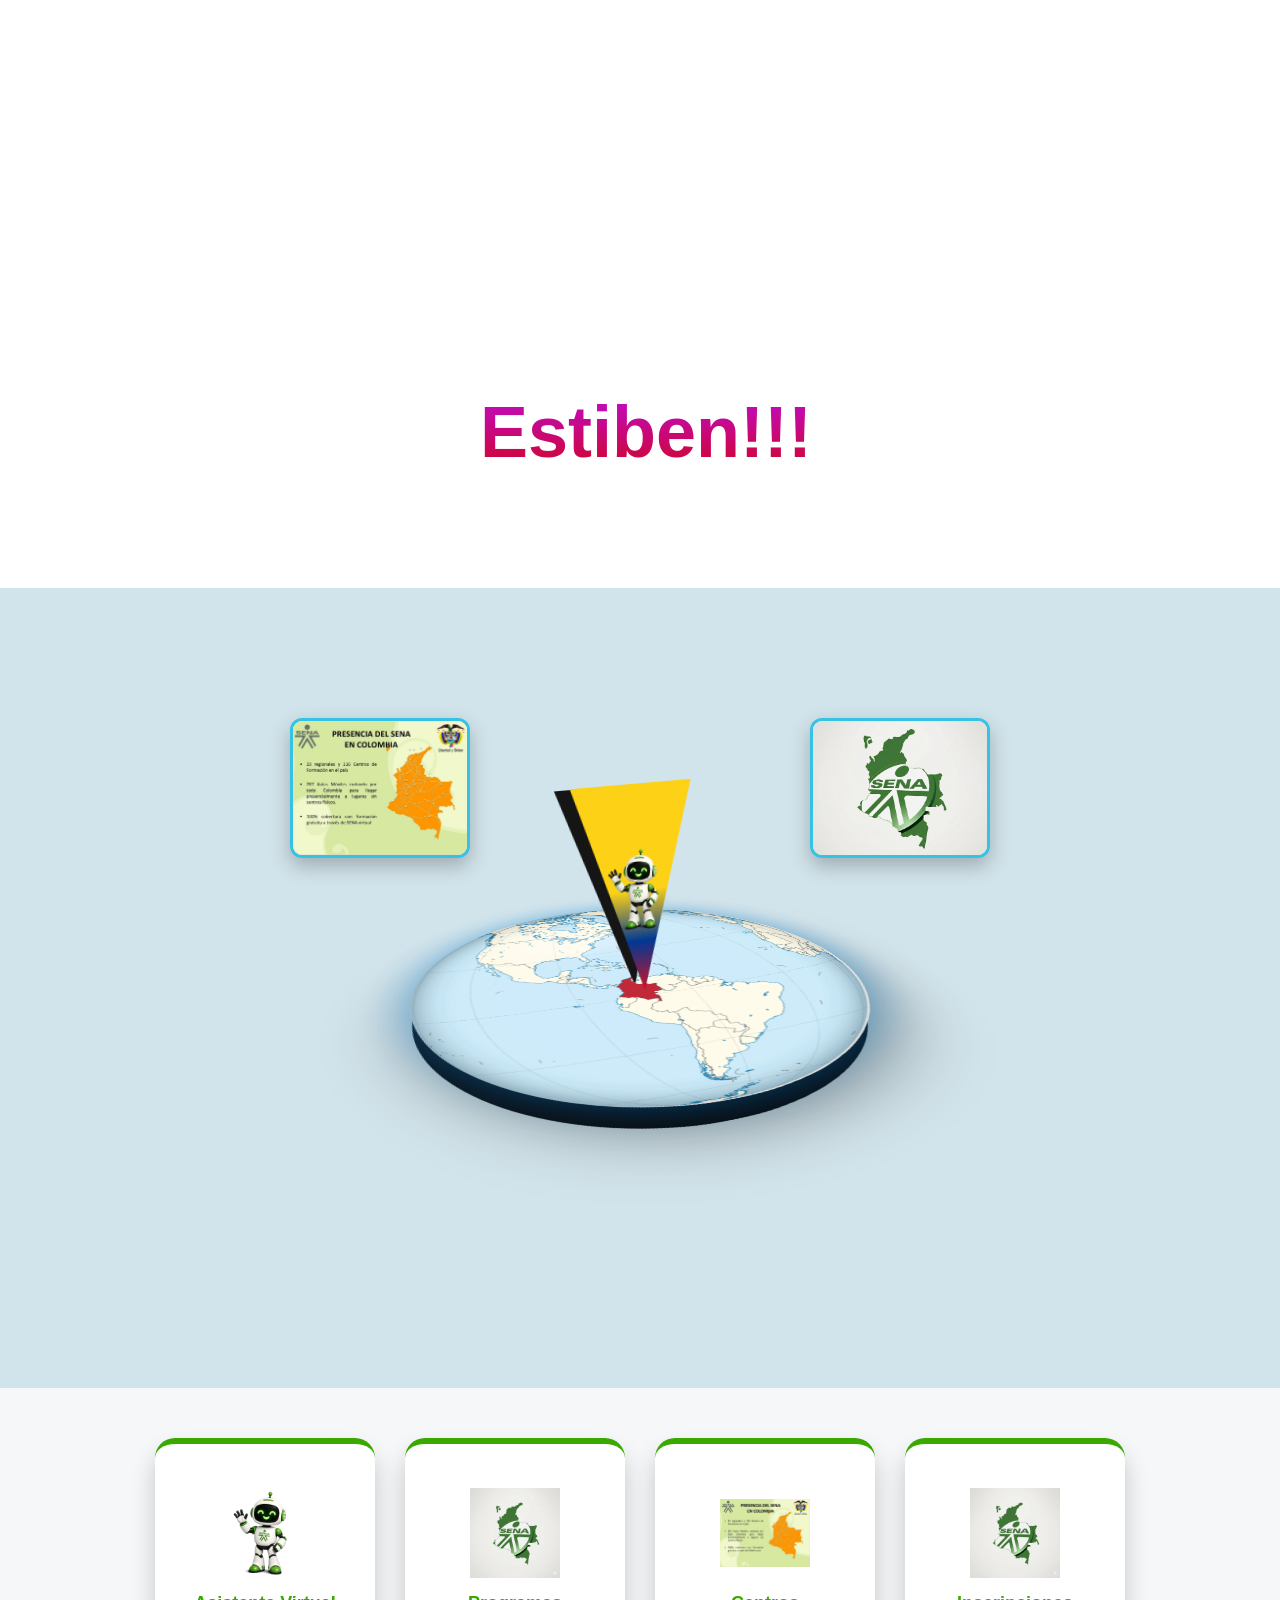
==== commit 89715f1c: "actualizacion antes de mejorar y pasarlo a laboratorioweb" ====
--- a/index.html
+++ b/index.html
@@ -1508,6 +1508,496 @@
 
 
 
+<div class="contenedor-ejemplos">
+
+  <div class="caja-decorada">
+    Este es el texto central del contenedor.
+  </div>
+
+  <div class="caja-capitular">
+    Había una vez un contenedor en el universo de CSS que quería resaltar su primera letra sobre todas las demás del párrafo.
+  </div>
+
+  <div class="caja-primera-linea">
+    Esta es la primera línea que se verá importante. Si el texto es lo suficientemente largo y salta a la segunda línea, notarás que el estilo especial desaparece por completo en la parte inferior.
+  </div>
+
+  <div class="caja-seleccion">
+    Selecciona este texto con el cursor o mantén presionado en tu pantalla para ver la magia del color personalizado.
+  </div>
+
+  <div class="caja-marcador">
+  <h3>Mis Tecnologías Favoritas</h3>
+  <ul>
+    <li>HTML5 y Semántica</li>
+    <li>CSS3 Avanzado y Animaciones</li>
+    <li>JavaScript Moderno</li>
+  </ul>
+</div>
+
+<div class="caja-backdrop">
+  <div class="cristal-cyberpunk">
+    <h4>Efecto Backdrop-Filter</h4>
+    <p>Mira cómo este contenedor desenfoca por completo los colores del fondo que están detrás de él, imitando un vidrio esmerilado.</p>
+  </div>
+</div>
+
+<div class="caja-modal-control">
+  <h3>Ventanas Emergentes (Modales)</h3>
+  <p>Haz clic en el botón de abajo para ver cómo interactúa un modal moderno con el fondo.</p>
+  <button class="btn-abrir" onclick="abrirModal()">Ver Modal Pasarela</button>
+</div>
+
+<div class="modal-overlay" id="miModal">
+  <div class="modal-contenido">
+    <span class="btn-cerrar" onclick="cerrarModal()">&times;</span>
+    <h2>¡Hola desde el Universo CSS! 🛸</h2>
+    <p>Este es un componente modal. Nota cómo el fondo oscuro se vuelve borroso gracias al <code>backdrop-filter</code>, aislando por completo esta ventana para capturar tu atención.</p>
+    <button class="btn-accion" onclick="cerrarModal()">Entendido</button>
+  </div>
+</div>
+
+<div class="tarjeta-tarea">
+  <span class="numero-id">#1</span>
+  <h2>Tarea importante</h2>
+  <div class="badge-prioridad">
+    <span class="icono-alerta">⚠️</span> Prioridad alta
+  </div>
+</div>
+
+<div class="tarjeta-perfil">
+  <span class="numero-id">#2</span>
+  <h2>Mi perfil</h2>
+  <div class="usuario-info">
+    <img src="https://images.unsplash.com/photo-1534528741775-53994a69daeb?auto=format&fit=crop&q=80&w=200" alt="Avatar" class="avatar-img">
+    <span class="username">@usuario</span>
+  </div>
+</div>
+
+
+
+</div>
+
+
+<div class="dashboard-premium">
+  
+  <aside class="sidebar-premium">
+    <div class="brand">
+      <div class="logo-icon"></div>
+      <h2>SENA Panel</h2>
+    </div>
+    <nav class="nav-links">
+      <a href="#" class="nav-item activa"><span>🏠</span> Inicio</a>
+      <a href="#" class="nav-item"><span>📁</span> Proyectos</a>
+      <a href="#" class="nav-item"><span>📊</span> Reportes</a>
+      <a href="#" class="nav-item"><span>⚙️</span> Ajustes</a>
+    </nav>
+  </aside>
+
+  <main class="grid-content">
+
+    <section class="tarjeta-bento estado-sistema">
+      <h3>Estado del Sistema</h3>
+      <div class="status-wrapper">
+        <span class="pulso-online"></span>
+        <p>Todos los servicios están corriendo de forma óptima.</p>
+      </div>
+    </section>
+
+    <section class="tarjeta-bento tareas-interactivas">
+      <h3>Tareas Pendientes</h3>
+      <div class="todo-list">
+        <label class="todo-item">
+          <input type="checkbox" checked>
+          <span class="custom-check"></span>
+          <p>Maquetar interfaz bento-grid avanzada</p>
+        </label>
+        <label class="todo-item">
+          <input type="checkbox">
+          <span class="custom-check"></span>
+          <p>Dominar los contadores automáticos de CSS</p>
+        </label>
+        <label class="todo-item">
+          <input type="checkbox">
+          <span class="custom-check"></span>
+          <p>Optimizar animaciones de hardware</p>
+        </label>
+      </div>
+    </section>
+
+    <section class="tarjeta-bento equipo-dev">
+      <h3>Devs Activos</h3>
+      <div class="grupo-usuarios">
+        <div class="usuario-avatar online">
+          <img src="https://images.unsplash.com/photo-1535713875002-d1d0cf377fde?w=100&q=80" alt="Dev 1">
+        </div>
+        <div class="usuario-avatar online">
+          <img src="https://images.unsplash.com/photo-1494790108377-be9c29b29330?w=100&q=80" alt="Dev 2">
+        </div>
+        <div class="usuario-avatar offline">
+          <img src="https://images.unsplash.com/photo-1570295999919-56ceb5ecca61?w=100&q=80" alt="Dev 3">
+        </div>
+      </div>
+    </section>
+
+    <section class="tarjeta-bento documentacion">
+      <h3>Rendimiento y Features</h3>
+      
+      <p class="target-text" data-subtitulo="Foco Avanzado">
+        Pasa el mouse sobre los componentes para ver su feature CSS nativo:
+      </p>
+      
+      <ul class="lista-premium">
+        <li data-tecnologia="Grid Asimétrico">Estructura del Bento</li>
+        <li data-tecnologia="Pseudo-clase :checked">Interactividad</li>
+        <li data-tecnologia="backdrop-filter: blur()">Efecto de Cristal</li>
+        <li data-tecnologia="counter-increment">Contadores Nativos</li>
+      </ul>
+    </section>
+
+  </main>
+</div>
+
+
+<div class="tarjeta-ortografia-aislada">
+  <h3>Corrector en Tiempo Real ✍️</h3>
+  <p class="target-text" data-subtitulo="Falta Ortográfica">
+    Haz clic adentro del recuadro y escribe con errores para ver el estilo personalizado con ::spelling-error:
+  </p>
+  
+  <div class="caja-editor-libre" contenteditable="true" spellcheck="true">
+    Intenta coorregir este texto o escribe tu propio error aquí para probar el pseudo-elemento...
+  </div>
+</div>
+
+
+<div class="tarjeta-atributos-avanzados">
+  <h3>Enlaces Dinámicos 🔗</h3>
+  <p class="target-text" data-subtitulo="Atributos CSS">
+    Detección automática de iconos mediante selectores específicos:
+  </p>
+
+  <div class="lista-enlaces">
+    <a href="mailto:soporte@sena.edu.co">Contactar a Soporte</a>
+
+    <a href="manual_usuario.html">Descargar Manual de CSS</a>
+
+    <a href="https://ejemplo.com/curso/capitulo-tres/inicio" title="Ir al capítulo de pseudo-elementos">
+      Ver Clase Actual
+    </a>
+  </div>
+</div>
+
+
+<div class="tarjeta-presentacion-personaje">
+  
+  <div class="header-personaje">
+    <div class="avatar-wrapper">
+      <img src="HD-wallpaper-shark-tale-shark-comedy-movie-fish (1).jpg" alt="Angie">
+    </div>
+    <div class="info-principal">
+      <h2>Angie</h2>
+      <p class="target-text" data-subtitulo="DreamWorks">Fiel, optimista y la verdadera alma del lavado de ballenas.</p>
+    </div>
+  </div>
+
+  <hr class="separador-premium">
+
+  <div class="contacto-personaje">
+    <h3>Canales y Registros 📑</h3>
+    
+    <a href="mailto:angie@whaleofawash.com">Enviar Correo a la Oficina</a>
+
+    <a href="historia_coral_reef.html">Ver Perfil_Completo.html</a>
+
+    <a href="https://dreamworks.fandom.com/wiki/Angie" title="Ir al capítulo de personajes principales">
+      Explorar Expediente
+    </a>
+  </div>
+
+<div class="ejercicio-botones">
+
+    <h2 class="titulo-ejercicio">Botones con Pseudo-elementos</h2>
+
+    <div class="contenedor-botones">
+
+        <div class="btn-pseudo btn-love">
+            <div class="icono-pseudo">❤</div>
+            <div class="texto-pseudo">Love this tutorial</div>
+        </div>
+
+        <div class="btn-pseudo btn-normal">
+            Click me!
+        </div>
+
+        <div class="btn-pseudo btn-hover">
+            Click me!
+        </div>
+
+        <div class="btn-pseudo btn-icono">
+            <span>Click me!</span>
+            <div class="flecha-pseudo">➜</div>
+        </div>
+
+        <div class="btn-pseudo btn-numero">
+            <div class="numero-pseudo">1</div>
+            <div class="texto-pseudo">Click me!</div>
+        </div>
+
+    </div>
+
+</div>
+</div>
+
+</div>
+
+
+
+   <!-- ==================== CELULAR ==================== -->
+
+    <div class="celular">
+
+        <header>
+
+            <h1>Yeison Estiben</h1>
+
+            <p>Desarrollador Web</p>
+
+        </header>
+
+        <nav>
+
+            <a href="#">Inicio</a>
+            <a href="#">Sobre mí</a>
+            <a href="#">Habilidades</a>
+            <a href="#">Contacto</a>
+
+        </nav>
+
+        <section>
+
+            <h2>Sobre mí</h2>
+
+            <p>
+                Soy estudiante de ADSO del SENA.
+                Me apasiona el desarrollo web y la ciberseguridad.
+            </p>
+
+        </section>
+
+        <section>
+
+            <h2>Habilidades</h2>
+
+            <ul>
+
+                <li>HTML</li>
+                <li>CSS</li>
+                <li>JavaScript</li>
+                <li>Git</li>
+
+            </ul>
+
+        </section>
+
+        <section>
+
+            <h2>Contacto</h2>
+
+            <p>📧 yeison@email.com</p>
+
+            <p>📱 +57 300 000 0000</p>
+
+        </section>
+
+    </div>
+
+
+
+    <!-- ==================== TABLET ==================== -->
+
+    <div class="tablet">
+
+        <header>
+
+            <h1>Mi Portafolio</h1>
+
+        </header>
+
+        <nav>
+
+            <a href="#">Inicio</a>
+            <a href="#">Sobre mí</a>
+            <a href="#">Proyectos</a>
+            <a href="#">Servicios</a>
+            <a href="#">Contacto</a>
+
+        </nav>
+
+        <section>
+
+            <h2>Presentación</h2>
+
+            <p>
+                Soy desarrollador web especializado en
+                HTML, CSS y JavaScript.
+            </p>
+
+        </section>
+
+        <section>
+
+            <h2>Proyectos</h2>
+
+            <article>
+
+                <h3>Portafolio Responsive</h3>
+
+                <p>Diseñado con HTML y CSS.</p>
+
+            </article>
+
+            <article>
+
+                <h3>Sistema de Ventas</h3>
+
+                <p>Proyecto desarrollado para una empresa.</p>
+
+            </article>
+
+        </section>
+
+        <section>
+
+            <h2>Servicios</h2>
+
+            <ul>
+
+                <li>Diseño Web</li>
+                <li>Desarrollo Frontend</li>
+                <li>Mantenimiento Web</li>
+
+            </ul>
+
+        </section>
+
+    </div>
+
+
+
+    <!-- ==================== DESKTOP ==================== -->
+
+    <div class="desktop">
+
+        <header>
+
+            <h1>YEISON ESTIBEN</h1>
+
+            <p>Desarrollador Frontend | ADSO SENA</p>
+
+        </header>
+
+        <nav>
+
+            <a href="#">Inicio</a>
+            <a href="#">Sobre mí</a>
+            <a href="#">Habilidades</a>
+            <a href="#">Proyectos</a>
+            <a href="#">Experiencia</a>
+            <a href="#">Contacto</a>
+
+        </nav>
+
+        <main>
+
+            <section>
+
+                <h2>Bienvenido</h2>
+
+                <p>
+
+                    Desarrollo sitios web modernos,
+                    adaptables y optimizados para cualquier dispositivo.
+
+                </p>
+
+            </section>
+
+            <section>
+
+                <h2>Habilidades</h2>
+
+                <ul>
+
+                    <li>HTML5</li>
+                    <li>CSS3</li>
+                    <li>JavaScript</li>
+                    <li>Git y GitHub</li>
+                    <li>Responsive Design</li>
+
+                </ul>
+
+            </section>
+
+            <section>
+
+                <h2>Proyectos</h2>
+
+                <article>
+
+                    <h3>Portafolio Profesional</h3>
+
+                    <p>Sitio web adaptable.</p>
+
+                </article>
+
+                <article>
+
+                    <h3>Landing Page</h3>
+
+                    <p>Diseño moderno para empresas.</p>
+
+                </article>
+
+                <article>
+
+                    <h3>Sistema Administrativo</h3>
+
+                    <p>Aplicación web para gestión de datos.</p>
+
+                </article>
+
+            </section>
+
+            <section>
+
+                <h2>Experiencia</h2>
+
+                <p>Aprendiz ADSO - SENA</p>
+
+            </section>
+
+            <section>
+
+                <h2>Contacto</h2>
+
+                <p>Correo: yeison@email.com</p>
+
+                <p>GitHub: github.com/yeison</p>
+
+            </section>
+
+        </main>
+
+        <footer>
+
+            <p>© 2026 - Mi Portafolio</p>
+
+        </footer>
+
+    </div>
+
+
 </body>
 </html>
 
--- a/estilos.css
+++ b/estilos.css
@@ -2733,4 +2733,1266 @@
   background-color: #bdc3c7; /* Gris */
   color: #7f8c8d;
   cursor: not-allowed;
+}
+
+
+.caja-decorada {
+  border: 2px solid #333;
+  padding: 20px;
+  text-align: center;
+  font-weight: bold;
+}
+
+/* --- ESTILOS BASE PARA TODAS LAS CAJAS --- 
+   Reemplazamos los bordes negros toscos por un diseño de cristal limpio */
+.caja-decorada, .caja-capitular, .caja-primera-linea, .caja-seleccion {
+  background: rgba(255, 255, 255, 0.06); /* Fondo sutil translúcido */
+  backdrop-filter: blur(8px);           /* Desenfoque de fondo moderno */
+  border: 1px solid rgba(255, 255, 255, 0.12); /* Borde fino y elegante */
+  border-radius: 12px;                  /* Esquinas redondeadas */
+  padding: 20px;
+  margin-bottom: 20px;                  /* Separación entre cada div */
+  max-width: 550px;
+  font-family: 'Segoe UI', system-ui, sans-serif;
+  color: #f3f4f6;                       /* Texto claro para que sea legible en fondo oscuro */
+  line-height: 1.6;
+  box-shadow: 0 4px 20px rgba(0, 0, 0, 0.2);
+}
+
+/* =======================================================
+   1. CAJA DECORADA: Pseudo-elementos ::before y ::after
+   ======================================================= */
+.caja-decorada::before {
+  content: "🚀 ¡Inicio! → ";
+  color: #38bdf8; /* Azul neón vibrante */
+  font-weight: bold;
+}
+.caja-decorada::after {
+  content: " → ¡Fin! 🏁";
+  color: #4ade80; /* Verde menta brillante */
+  font-weight: bold;
+}
+
+/* =======================================================
+   2. CAJA CAPITULAR: Pseudo-elemento ::first-letter
+   ======================================================= */
+.caja-capitular::first-letter {
+  font-size: 3.5rem;
+  font-weight: 800;
+  color: #ff4757; /* Rojo coral */
+  float: left;
+  margin-right: 12px;
+  line-height: 0.85;
+  margin-top: 4px;
+  text-shadow: 0 4px 12px rgba(255, 71, 87, 0.4); /* Pequeño brillo */
+}
+
+/* =======================================================
+   3. CAJA PRIMERA LÍNEA: Pseudo-elemento ::first-line
+   ======================================================= */
+.caja-primera-linea {
+  max-width: 420px; /* Ajustado para forzar el salto de línea y notar el efecto */
+}
+.caja-primera-linea::first-line {
+  color: #a855f7; /* Morado eléctrico */
+  font-weight: bold;
+  text-transform: uppercase;
+  letter-spacing: 0.5px;
+}
+
+/* =======================================================
+   4. CAJA SELECCIÓN: Pseudo-clase/elemento ::selection
+   ======================================================= */
+.caja-seleccion::selection {
+  background-color: #00f5d4; /* Fondo cian brillante al arrastrar el mouse */
+  color: #0f172a;            /* Texto oscuro para que contraste perfectamente */
+}
+
+/* --- ESTILOS BASE COMPARTIDOS --- */
+.caja-marcador, .caja-backdrop {
+  background: rgba(255, 255, 255, 0.06);
+  backdrop-filter: blur(8px);
+  border: 1px solid rgba(255, 255, 255, 0.12);
+  border-radius: 12px;
+  padding: 25px;
+  margin-bottom: 20px;
+  max-width: 550px;
+  font-family: 'Segoe UI', system-ui, sans-serif;
+  color: #f3f4f6;
+  line-height: 1.6;
+  box-shadow: 0 4px 20px rgba(0, 0, 0, 0.2);
+}
+
+/* =======================================================
+   5. CAJA MARCADOR: Pseudo-elemento ::marker
+   ======================================================= */
+.caja-marcador h3 {
+  margin-top: 0;
+  color: #38bdf8; /* Azul brillante para el título */
+}
+
+.caja-marcador ul {
+  padding-left: 20px;
+}
+
+.caja-marcador li {
+  margin-bottom: 10px;
+}
+
+/* El truco: ::marker cambia el punto por defecto de la lista (•) */
+.caja-marcador li::marker {
+  content: "⚡ "; /* Puedes usar emojis, números o texto */
+  color: #eab308; /* Color amarillo oro */
+  font-size: 1.2rem;
+}
+
+
+/* =======================================================
+   6. CAJA BACKDROP-FILTER: Efecto de Vidrio Esmerilado
+   ======================================================= */
+/* Para que se note el "backdrop" (lo que está atrás), creamos un contenedor 
+   con un gradiente de fondo muy vivo */
+.caja-backdrop {
+  background: linear-gradient(135deg, #ec4899, #8b5cf6); /* Fondo rosa a morado */
+  padding: 30px; /* Espacio para que el fondo sobresalga */
+  position: relative;
+  overflow: hidden;
+}
+
+/* Esta es la verdadera caja que aplica el filtro a lo que tiene detrás */
+.cristal-cyberpunk {
+  background: rgba(15, 23, 42, 0.4); /* Fondo oscuro muy translúcido */
+  
+  /* AQUÍ ESTÁ LA MAGIA: */
+  backdrop-filter: blur(12px) saturate(160%); 
+  -webkit-backdrop-filter: blur(12px) saturate(160%); /* Soporte para Safari */
+  
+  border: 1px solid rgba(255, 255, 255, 0.2);
+  border-radius: 8px;
+  padding: 20px;
+}
+
+.cristal-cyberpunk h4 {
+  margin-top: 0;
+  color: #00f5d4; /* Texto cian */
+}
+
+/* --- CAJA DE CONTROL (Igual al diseño de las anteriores) --- */
+.caja-modal-control {
+  background: rgba(255, 255, 255, 0.06);
+  backdrop-filter: blur(8px);
+  border: 1px solid rgba(255, 255, 255, 0.12);
+  border-radius: 12px;
+  padding: 25px;
+  margin-bottom: 20px;
+  max-width: 550px;
+  font-family: 'Segoe UI', system-ui, sans-serif;
+  color: #f3f4f6;
+  line-height: 1.6;
+  box-shadow: 0 4px 20px rgba(0, 0, 0, 0.2);
+}
+
+.caja-modal-control h3 {
+  margin-top: 0;
+  color: #a855f7; /* Morado para identificar este módulo */
+}
+
+/* Botón estilizado para abrir el modal */
+.btn-abrir {
+  background: linear-gradient(135deg, #a855f7, #6366f1);
+  color: white;
+  border: none;
+  padding: 10px 20px;
+  font-weight: bold;
+  border-radius: 8px;
+  cursor: pointer;
+  transition: transform 0.2s, box-shadow 0.2s;
+}
+.btn-abrir:hover {
+  transform: translateY(-2px);
+  box-shadow: 0 5px 15px rgba(168, 85, 247, 0.4);
+}
+
+
+/* =======================================================
+   ESTILOS DEL MODAL (Capa oscura de fondo)
+   ======================================================= */
+.modal-overlay {
+  position: fixed; /* Se fija en toda la pantalla */
+  top: 0;
+  left: 0;
+  width: 100vw;
+  height: 100vh;
+  background: rgba(15, 23, 42, 0.6); /* Fondo oscuro semitransparente */
+  
+  /* Aplicamos backdrop-filter para congelar/desenfocar la web de fondo */
+  backdrop-filter: blur(8px);
+  -webkit-backdrop-filter: blur(8px);
+  
+  display: flex;         /* Centra la caja interna perfectamente */
+  justify-content: center;
+  align-items: center;
+  
+  opacity: 0;            /* Oculto por defecto mediante opacidad */
+  pointer-events: none;  /* Evita que se pueda clickear mientras esté oculto */
+  transition: opacity 0.3s ease; /* Transición suave de aparición */
+  z-index: 9999;         /* Asegura que esté por encima de absolutamente todo */
+}
+
+/* Cuando el modal tiene la clase 'activo' se muestra */
+.modal-overlay.activo {
+  opacity: 1;
+  pointer-events: auto;
+}
+
+/* --- LA CAJA FLOTANTE DEL MODAL --- */
+.modal-contenido {
+  background: #1e1e2f; /* Fondo sólido oscuro para contrastar con el desenfoque */
+  border: 1px solid rgba(255, 255, 255, 0.1);
+  border-radius: 16px;
+  padding: 30px;
+  max-width: 450px;
+  width: 90%;
+  position: relative;
+  font-family: 'Segoe UI', sans-serif;
+  color: #f3f4f6;
+  box-shadow: 0 20px 40px rgba(0, 0, 0, 0.5);
+  transform: scale(0.8); /* Empieza un poco más pequeño para el efecto de animación */
+  transition: transform 0.3s ease;
+}
+
+/* Animación de agrandado cuando se activa */
+.modal-overlay.activo .modal-contenido {
+  transform: scale(1);
+}
+
+/* Botón de cerrar (X) */
+.btn-cerrar {
+  position: absolute;
+  top: 15px;
+  right: 20px;
+  font-size: 1.8rem;
+  color: #9ca3af;
+  cursor: pointer;
+  transition: color 0.2s;
+}
+.btn-cerrar:hover {
+  color: #ff4757;
+}
+
+/* Botón de acción interno */
+.btn-accion {
+  background: #00f5d4;
+  color: #0f172a;
+  border: none;
+  padding: 10px 20px;
+  border-radius: 6px;
+  font-weight: bold;
+  cursor: pointer;
+  margin-top: 15px;
+  width: 100%;
+}
+
+
+/* --- ESTILOS COMPARTIDOS PARA AMBAS TARJETAS --- */
+.tarjeta-tarea, .tarjeta-perfil {
+  background: rgba(255, 255, 255, 0.06);
+  backdrop-filter: blur(10px);
+  -webkit-backdrop-filter: blur(10px);
+  border: 1px solid rgba(255, 255, 255, 0.12);
+  border-radius: 16px;                  /* Bordes suaves como en la pantalla */
+  padding: 25px;
+  margin-bottom: 20px;
+  max-width: 550px;
+  font-family: 'Segoe UI', system-ui, sans-serif;
+  color: #f3f4f6;
+  position: relative;                   /* Necesario para posicionar el #1 y #2 absolutamente */
+  box-shadow: 0 8px 32px rgba(0, 0, 0, 0.25);
+}
+
+/* Títulos principales (Tarea importante / Mi perfil) */
+.tarjeta-tarea h2, .tarjeta-perfil h2 {
+  margin: 0 0 15px 0;
+  font-size: 1.5rem;
+  font-weight: 600;
+  letter-spacing: 0.5px;
+}
+
+/* Indicadores de número (#1 y #2) en la esquina superior derecha */
+.numero-id {
+  position: absolute;
+  top: 20px;
+  right: 25px;
+  color: #64748b;                       /* Gris azulado sutil */
+  font-weight: bold;
+  font-size: 1.1rem;
+}
+
+/* ==========================================
+   ESTILOS ESPECÍFICOS: TARJETA #1 (TAREA)
+   ========================================== */
+.badge-prioridad {
+  display: inline-flex;                 /* Alinea el emoji y el texto en línea */
+  align-items: center;
+  gap: 8px;                             /* Espacio entre el emoji y el texto */
+  background: rgba(255, 255, 255, 0.08);
+  border: 1px solid rgba(255, 255, 255, 0.15);
+  padding: 6px 16px;
+  border-radius: 20px;                  /* Forma de píldora/badge */
+  font-size: 0.9rem;
+  font-weight: 500;
+}
+
+.icono-alerta {
+  font-size: 1rem;
+}
+
+/* ==========================================
+   ESTILOS ESPECÍFICOS: TARJETA #2 (PERFIL)
+   ========================================== */
+.usuario-info {
+  display: flex;                        /* Alinea la foto y el @usuario de lado */
+  align-items: center;
+  gap: 12px;
+}
+
+/* Foto de perfil redonda */
+.avatar-img {
+  width: 45px;
+  height: 45px;
+  border-radius: 50%;                   /* Hace la imagen completamente redonda */
+  object-fit: cover;                    /* Evita que la foto se distorsione o aplaste */
+  border: 2px solid rgba(255, 255, 255, 0.4); /* Borde sutil a la foto */
+}
+
+/* Texto del @usuario */
+.username {
+  font-size: 1.05rem;
+  color: #94a3b8;                       /* Un tono un poco más suave que el blanco */
+  font-weight: 500;
+}
+
+
+/* =======================================================================
+   1. CONTENEDOR ENCAPSULADO DEL DASHBOARD (BLOQUE 1)
+   ======================================================================= */
+.dashboard-premium {
+  display: grid;
+  grid-template-columns: 200px 450px; /* Ancho fijo para barra y contenido */
+  width: 650px;                       /* Ancho total controlado para tu pasarela */
+  height: 480px;                      /* Alto adaptado */
+  background: rgba(15, 23, 42, 0.4);  /* Cristal translúcido oscuro */
+  backdrop-filter: blur(20px);
+  -webkit-backdrop-filter: blur(20px);
+  border: 1px solid rgba(255, 255, 255, 0.08);
+  border-radius: 24px;
+  overflow: hidden;
+  box-shadow: 0 20px 40px rgba(0, 0, 0, 0.5);
+  counter-reset: bloques-premium;     /* Inicializa contador automático */
+  font-family: 'Segoe UI', system-ui, sans-serif;
+  color: #f8fafc;
+  
+  /* Sintonía con tu flujo horizontal */
+  display: inline-grid;               
+  vertical-align: top;
+  flex-shrink: 0;                     /* Evita que Flexbox lo aplaste */
+  margin: 0 25px;
+  box-sizing: border-box;
+}
+
+/* --- BARRA LATERAL DEL DASHBOARD --- */
+.sidebar-premium {
+  background: rgba(15, 23, 42, 0.3);
+  border-right: 1px solid rgba(255, 255, 255, 0.08);
+  padding: 25px 20px;
+  display: flex;
+  flex-direction: column;
+  justify-content: space-between;
+}
+.brand { display: flex; align-items: center; gap: 8px; }
+.logo-icon { width: 10px; height: 10px; background: #00f5d4; border-radius: 50%; box-shadow: 0 0 10px #00f5d4; }
+.brand h2 { font-size: 1rem; margin: 0; color: #fff; letter-spacing: 0.5px; }
+.nav-links { display: flex; flex-direction: column; gap: 6px; }
+.nav-item { color: #94a3b8; text-decoration: none; padding: 10px 12px; border-radius: 8px; font-size: 0.85rem; font-weight: 500; transition: background 0.2s; }
+.nav-item:hover, .nav-item.activa { background: rgba(255, 255, 255, 0.05); color: #fff; }
+.nav-item.activa { border-left: 2px solid #00f5d4; }
+
+/* --- REJILLA INTERNA DE CONTENIDO (SCROLL VERTICAL INTERNO) --- */
+.grid-content {
+  padding: 25px;
+  display: flex;
+  flex-direction: column;
+  gap: 15px;
+  overflow-y: auto;                   /* Permite scroll si el contenido desborda dentro del dash */
+  height: 100%;
+  box-sizing: border-box;
+}
+
+/* Estilo común de las minitarjetas Bento */
+.tarjeta-bento {
+  background: rgba(255, 255, 255, 0.02);
+  border: 1px solid rgba(255, 255, 255, 0.06);
+  border-radius: 14px;
+  padding: 18px;
+  position: relative;
+}
+
+/* El truco del Contador automático por CSS */
+.tarjeta-bento::before {
+  counter-increment: bloques-premium;
+  content: "0" counter(bloques-premium);
+  position: absolute;
+  top: 15px;
+  right: 18px;
+  font-family: monospace;
+  font-size: 0.8rem;
+  color: #475569;
+  font-weight: bold;
+}
+.tarjeta-bento h3 { margin: 0 0 12px 0; font-size: 0.85rem; text-transform: uppercase; letter-spacing: 0.5px; color: #94a3b8; }
+
+/* --- COMPONENTE INTERNO: PULSO DINÁMICO --- */
+.status-wrapper { display: flex; align-items: center; gap: 10px; font-size: 0.85rem; }
+.status-wrapper p { margin: 0; }
+.pulso-online { width: 8px; height: 8px; background-color: #00f5d4; border-radius: 50%; position: relative; display: inline-block; }
+.pulso-online::after { content: ""; position: absolute; width: 100%; height: 100%; background: inherit; border-radius: inherit; animation: pulsar-dash 2s infinite; top: 0; left: 0; }
+@keyframes pulsar-dash { 0% { transform: scale(1); opacity: 1; } 100% { transform: scale(2.5); opacity: 0; } }
+
+/* --- COMPONENTE INTERNO: INTERACTIVIDAD TODO-LIST (:checked) --- */
+.todo-list { display: flex; flex-direction: column; gap: 6px; }
+.todo-item { display: flex; align-items: center; gap: 10px; cursor: pointer; font-size: 0.85rem; }
+.todo-item input { display: none; }
+.custom-check { width: 16px; height: 16px; border: 2px solid #475569; border-radius: 4px; display: flex; align-items: center; justify-content: center; transition: all 0.2s; }
+.todo-item input:checked + .custom-check { background: #00f5d4; border-color: #00f5d4; }
+.todo-item input:checked + .custom-check::after { content: "✓"; color: #0f172a; font-size: 0.75rem; font-weight: bold; }
+.todo-item input:checked ~ p { text-decoration: line-through; color: #475569; }
+.todo-item p { margin: 0; transition: color 0.2s; }
+
+/* --- COMPONENTE INTERNO: AVATARES DE EQUIPO --- */
+.grupo-usuarios { display: flex; gap: 10px; }
+.usuario-avatar { position: relative; width: 35px; height: 35px; }
+.usuario-avatar img { width: 100%; height: 100%; border-radius: 8px; object-fit: cover; }
+.usuario-avatar::after { content: ""; position: absolute; bottom: -1px; right: -1px; width: 8px; height: 8px; border-radius: 50%; border: 1.5px solid #1e293b; }
+.usuario-avatar.online::after { background: #00f5d4; }
+.usuario-avatar.offline::after { background: #ef4444; }
+
+/* --- COMPONENTE INTERNO: HOVER EFECTO CON ATTR() --- */
+.lista-premium { padding: 0; margin: 0; list-style: none; }
+.lista-premium li { position: relative; padding-left: 15px; margin-bottom: 10px; font-size: 0.85rem; cursor: help; transition: color 0.2s; }
+.lista-premium li:hover { color: #00f5d4; }
+.lista-premium li::before { content: "•"; position: absolute; left: 0; color: #a855f7; font-weight: bold; }
+.lista-premium li:hover::after { content: " ➔ [ " attr(data-tecnologia) " ]"; color: #f472b6; font-family: monospace; font-size: 0.75rem; font-weight: bold; padding-left: 5px; animation: aparecerSutil 0.2s ease forwards; }
+
+
+/* =======================================================================
+   2. ESTILOS COMPARTIDOS PARA LOS NUEVOS BLOQUES INDEPENDIENTES (2 Y 3)
+   ======================================================================= */
+.tarjeta-ortografia-aislada, 
+.tarjeta-atributos-avanzados {
+  display: inline-block;              /* Los clava en la línea horizontal */
+  vertical-align: top;
+  flex-shrink: 0;
+  width: 420px;                       /* Ancho simétrico */
+  height: 480px;                      /* Mismo alto que el dashboard para alineación perfecta */
+  margin: 0 25px;
+  padding: 35px 30px;
+  box-sizing: border-box;
+  background: rgba(255, 255, 255, 0.03);
+  backdrop-filter: blur(20px);
+  -webkit-backdrop-filter: blur(20px);
+  border: 1px solid rgba(255, 255, 255, 0.08);
+  border-radius: 24px;
+  font-family: 'Segoe UI', system-ui, sans-serif;
+  color: #f8fafc;
+  box-shadow: 0 20px 40px rgba(0, 0, 0, 0.5);
+}
+
+
+/* =======================================================
+   3. INTERIOR - TARJETA DE ORTOGRAFÍA (BLOQUE 2)
+   ======================================================= */
+.tarjeta-ortografia-aislada h3 { margin: 0 0 10px 0; font-size: 1.25rem; color: #38bdf8; letter-spacing: 0.5px; }
+
+.caja-editor-libre {
+  background: rgba(15, 23, 42, 0.6);
+  border: 1px solid rgba(255, 255, 255, 0.12);
+  border-radius: 14px;
+  padding: 18px;
+  min-height: 180px;                  /* Altura cómoda para escribir */
+  outline: none;                      /* Borra el borde nativo azul */
+  font-size: 0.95rem;
+  line-height: 1.6;
+  color: #e2e8f0;
+  transition: border-color 0.2s, box-shadow 0.2s;
+}
+.caja-editor-libre:focus { border-color: #38bdf8; box-shadow: 0 0 15px rgba(56, 189, 248, 0.25); }
+
+/* TRUCO: Modificación del marcador de error ortográfico */
+.caja-editor-libre::spelling-error {
+  color: #ff4757;
+  background-color: rgba(255, 71, 87, 0.12);
+  text-decoration: underline wavy #ff4757; /* Onda neón */
+}
+
+
+/* =======================================================
+   4. INTERIOR - SELECTORES DE ATRIBUTO (BLOQUE 3)
+   ======================================================= */
+.tarjeta-atributos-avanzados h3 { margin: 0 0 10px 0; font-size: 1.25rem; color: #00f5d4; }
+
+.lista-enlaces { display: flex; flex-direction: column; gap: 14px; margin-top: 20px; }
+.lista-enlaces a {
+  color: #e2e8f0;
+  text-decoration: none;
+  font-size: 0.9rem;
+  padding: 12px 16px;
+  background: rgba(255, 255, 255, 0.02);
+  border: 1px solid rgba(255, 255, 255, 0.05);
+  border-radius: 12px;
+  display: flex;
+  align-items: center;
+  gap: 12px;
+  transition: all 0.25s ease;
+}
+.lista-enlaces a:hover { background: rgba(255, 255, 255, 0.08); transform: translateX(6px); }
+
+/* TRUCOS: Los tres selectores avanzados específicos */
+.lista-enlaces a[href^="mailto:"] { border-left: 3px solid #38bdf8; }
+.lista-enlaces a[href^="mailto:"]::before { content: "📩"; }
+
+.lista-enlaces a[href$=".html"] { border-left: 3px solid #a855f7; }
+.lista-enlaces a[href$=".html"]::before { content: "📄"; }
+
+.lista-enlaces a[title*="capítulo"] { border-left: 3px solid #ff4757; }
+.lista-enlaces a[title*="capítulo"]::before { content: "⚡"; }
+
+
+/* =======================================================
+   5. COMPONENTE COMÚN: TARGET TEXT GENERAL
+   ======================================================= */
+.target-text {
+  font-size: 0.85rem;
+  color: #94a3b8;
+  margin: 0 0 18px 0;
+  line-height: 1.4;
+}
+/* Inserta el subtítulo dinámico que viene del HTML mediante attr() */
+.target-text::before {
+  content: attr(data-subtitulo) " ➔ ";
+  color: #a855f7;
+  font-weight: bold;
+  font-size: 0.8rem;
+  text-transform: uppercase;
+}
+
+/* Animación sutil compartida */
+@keyframes aparecerSutil {
+  from { opacity: 0; transform: translateX(-5px); }
+  to { opacity: 1; transform: translateX(0); }
+}
+
+
+/* --- CONTENEDOR DE LA TARJETA --- */
+.tarjeta-presentacion-personaje {
+  background: rgba(255, 255, 255, 0.03);
+  backdrop-filter: blur(20px);
+  -webkit-backdrop-filter: blur(20px);
+  border: 1px solid rgba(255, 255, 255, 0.08);
+  border-radius: 24px;
+  padding: 30px;
+  display: block;                     /* Se posiciona abajo de los demás bloques */
+  width: 100%;
+  max-width: 550px;                   /* Ancho ideal para tarjetas de personaje */
+  box-sizing: border-box;
+  font-family: 'Segoe UI', system-ui, sans-serif;
+  color: #f8fafc;
+  box-shadow: 0 20px 40px rgba(0, 0, 0, 0.4);
+  margin-bottom: 25px;                /* Separación si metes más bloques abajo */
+}
+
+/* --- DISEÑO DEL ENCABEZADO (FLEXBOX) --- */
+.header-personaje {
+  display: flex;
+  align-items: center;
+  gap: 20px;
+}
+
+.avatar-wrapper {
+  width: 90px;
+  height: 90px;
+  border-radius: 50%;
+  overflow: hidden;
+  border: 3px solid #ff4757;          /* Borde rosa/coral como los colores de Angie */
+  box-shadow: 0 0 15px rgba(255, 71, 87, 0.4);
+  flex-shrink: 0;
+}
+
+.avatar-wrapper img {
+  width: 100%;
+  height: 100%;
+  object-fit: cover;
+  object-position: center;
+}
+
+.info-principal h2 {
+  margin: 0 0 5px 0;
+  font-size: 1.6rem;
+  color: #fff;
+  letter-spacing: 0.5px;
+}
+
+/* --- SEPARADOR ESTILIZADO --- */
+.separador-premium {
+  border: 0;
+  height: 1px;
+  background: linear-gradient(to right, rgba(255,71,87,0.5), rgba(255,255,255,0.05));
+  margin: 25px 0;
+}
+
+/* --- BLOQUE DE ENLACES --- */
+.contacto-personaje h3 {
+  margin: 0 0 15px 0;
+  font-size: 1.1rem;
+  color: #38bdf8;
+}
+
+.contacto-personaje a {
+  color: #e2e8f0;
+  text-decoration: none;
+  font-size: 0.95rem;
+  padding: 12px 16px;
+  background: rgba(255, 255, 255, 0.02);
+  border: 1px solid rgba(255, 255, 255, 0.05);
+  border-radius: 12px;
+  display: flex;
+  align-items: center;
+  gap: 12px;
+  margin-bottom: 12px;
+  transition: all 0.25s ease;
+}
+
+.contacto-personaje a:hover {
+  background: rgba(255, 255, 255, 0.08);
+  transform: translateX(6px);
+}
+
+/* =======================================================
+   APLICACIÓN DE SELECTORES AVANZADOS DE ATRIBUTO
+   ======================================================= */
+
+/* 1. ^= Caza el link si arranca por mailto: (Correo de Angie) */
+.contacto-personaje a[href^="mailto:"] {
+  border-left: 3px solid #ff4757;    /* Rosa Coral */
+}
+.contacto-personaje a[href^="mailto:"]::before {
+  content: "🐠";                      /* Icono de pez */
+}
+
+/* 2. $= Caza el link si termina en .html (Archivo local) */
+.contacto-personaje a[href$=".html"] {
+  border-left: 3px solid #00f5d4;    /* Turquesa */
+}
+.contacto-personaje a[href$=".html"]::before {
+  content: "🌊";                      /* Icono de ola */
+}
+
+/* 3. *= Caza el link si el atributo 'title' contiene la palabra 'capítulo' */
+.contacto-personaje a[title*="capítulo"] {
+  border-left: 3px solid #a855f7;    /* Púrpura */
+}
+.contacto-personaje a[title*="capítulo"]::before {
+  content: "🎬";                      /* Icono de claqueta de cine */
+}
+
+
+body{
+    margin:0;
+    color:#f2f2f2;
+    font-family:Arial;
+}
+
+.contenedor-botones{
+
+    display:flex;
+    flex-wrap:wrap;
+    gap:30px;
+    justify-content:center;
+    padding:50px;
+
+}
+
+.btn{
+
+    cursor:pointer;
+    transition:.3s;
+}
+
+
+/*==============================
+  EJERCICIO BOTONES (AISLADO)
+==============================*/
+
+.ejercicio-botones{
+
+    width:100%;
+    margin-top:40px;
+    padding:30px;
+
+    background:rgba(255,255,255,.04);
+    backdrop-filter:blur(18px);
+
+    border-radius:25px;
+
+    border:1px solid rgba(255,255,255,.08);
+
+}
+
+.titulo-ejercicio{
+
+    color:#38bdf8;
+    text-align:center;
+    margin-bottom:35px;
+
+}
+
+.ejercicio-botones .contenedor-botones{
+
+    display:flex;
+
+    flex-wrap:wrap;
+
+    justify-content:center;
+
+    gap:30px;
+
+}
+
+.ejercicio-botones .btn-pseudo{
+
+    cursor:pointer;
+
+    transition:.35s;
+
+}
+
+/*====================
+LOVE
+====================*/
+
+.btn-love{
+
+    width:220px;
+
+    overflow:hidden;
+
+    border-radius:12px;
+
+    box-shadow:0 10px 20px rgba(0,0,0,.25);
+
+}
+
+.icono-pseudo{
+
+    background:white;
+
+    color:#ff4d6d;
+
+    text-align:center;
+
+    padding:18px;
+
+    font-size:28px;
+
+}
+
+.btn-love .texto-pseudo{
+
+    background:#38bdf8;
+
+    color:white;
+
+    text-align:center;
+
+    padding:18px;
+
+}
+
+.btn-love:hover{
+
+    transform:translateY(-6px);
+
+}
+
+/*====================
+NORMAL
+====================*/
+
+.btn-normal{
+
+    padding:18px 35px;
+
+    background:#38bdf8;
+
+    color:white;
+
+    border-radius:10px;
+
+    box-shadow:0 5px 0 #0ea5e9;
+
+}
+
+.btn-normal:hover{
+
+    transform:translateY(-3px);
+
+}
+
+.btn-normal:active{
+
+    transform:translateY(5px);
+
+    box-shadow:none;
+
+}
+
+/*====================
+HOVER
+====================*/
+
+.btn-hover{
+
+    position:relative;
+
+    overflow:hidden;
+
+    padding:18px 35px;
+
+    border-radius:10px;
+
+    color:white;
+
+    background:#38bdf8;
+
+}
+
+.btn-hover::before{
+
+    content:"";
+
+    position:absolute;
+
+    inset:0;
+
+    width:0;
+
+    background:#0ea5e9;
+
+    transition:.4s;
+
+}
+
+.btn-hover:hover::before{
+
+    width:100%;
+
+}
+
+.btn-hover{
+
+    display:flex;
+
+    justify-content:center;
+
+    align-items:center;
+
+}
+
+.btn-hover::after{
+
+    content:"Click me!";
+
+    position:absolute;
+
+    color:white;
+
+    font-weight:bold;
+
+}
+
+/*====================
+ICONO
+====================*/
+
+.btn-icono{
+
+    display:flex;
+
+    overflow:hidden;
+
+    border-radius:10px;
+
+    box-shadow:0 5px 0 #0ea5e9;
+
+}
+
+.btn-icono span{
+
+    padding:18px 28px;
+
+    background:#38bdf8;
+
+    color:white;
+
+}
+
+.flecha-pseudo{
+
+    padding:18px;
+
+    background:#0ea5e9;
+
+    color:white;
+
+}
+
+/*====================
+NUMERO
+====================*/
+
+.btn-numero{
+
+    display:flex;
+
+    overflow:hidden;
+
+    border-radius:10px;
+
+    box-shadow:0 5px 0 #0ea5e9;
+
+}
+
+.numero-pseudo{
+
+    background:#0284c7;
+
+    color:white;
+
+    padding:18px 24px;
+
+    font-weight:bold;
+
+}
+
+.btn-numero .texto-pseudo{
+
+    background:#38bdf8;
+
+    color:white;
+
+    padding:18px 30px;
+
+}
+
+.btn-numero:hover{
+
+    transform:translateY(-4px);
+
+}
+/*==========================
+        RESET
+==========================*/
+
+*{
+    margin:0;
+    padding:0;
+    box-sizing:border-box;
+    font-family:Arial, Helvetica, sans-serif;
+}
+
+body{
+    color:#eef2f7;
+    color:#333;
+}
+
+/* Ocultar todos */
+
+.celular,
+.tablet,
+.desktop{
+    display:none;
+}
+
+/*==========================
+        HEADER
+==========================*/
+
+header{
+    background:#0d6efd;
+    color:white;
+    text-align:center;
+    padding:30px;
+}
+
+header h1{
+    margin-bottom:10px;
+}
+
+header p{
+    font-size:18px;
+}
+
+/*==========================
+         MENÚ
+==========================*/
+
+nav{
+    background:#0b5ed7;
+    display:flex;
+    justify-content:center;
+    gap:20px;
+    padding:15px;
+}
+
+nav a{
+    color:white;
+    text-decoration:none;
+    padding:10px 18px;
+    border-radius:8px;
+    transition:.3s;
+}
+
+nav a:hover{
+    background:white;
+    color:#0b5ed7;
+}
+
+/*==========================
+      CONTENIDO
+==========================*/
+
+main,
+section{
+
+    width:90%;
+    margin:20px auto;
+    background:white;
+    padding:20px;
+    border-radius:12px;
+    box-shadow:0 4px 10px rgba(0,0,0,.15);
+
+}
+
+h2{
+
+    color:#0d6efd;
+    margin-bottom:15px;
+
+}
+
+p{
+
+    line-height:1.6;
+
+}
+
+ul{
+
+    margin-left:20px;
+
+}
+
+li{
+
+    margin:10px 0;
+
+}
+
+/*==========================
+       TARJETAS
+==========================*/
+
+article{
+
+    background:#f5f5f5;
+    padding:20px;
+    margin-top:20px;
+    border-left:5px solid #0d6efd;
+    border-radius:10px;
+    transition:.3s;
+
+}
+
+article:hover{
+
+    transform:translateY(-5px);
+
+}
+
+/*==========================
+        FOOTER
+==========================*/
+
+footer{
+
+    background:#0d6efd;
+    color:white;
+    text-align:center;
+    padding:20px;
+    margin-top:30px;
+
+}
+
+/*==================================================
+            CELULAR VERTICAL
+==================================================*/
+
+@media screen and (max-width:768px) and (orientation:portrait){
+
+.celular{
+
+    display:block;
+
+}
+
+nav{
+
+    flex-direction:column;
+    align-items:center;
+
+}
+
+nav a{
+
+    width:90%;
+    text-align:center;
+
+}
+
+section{
+
+    width:95%;
+
+}
+
+}
+
+/*==================================================
+          CELULAR HORIZONTAL
+==================================================*/
+
+@media screen and (max-width:768px) and (orientation:landscape){
+
+.celular{
+
+    display:block;
+
+}
+
+nav{
+
+    flex-direction:row;
+    flex-wrap:wrap;
+    justify-content:center;
+
+}
+
+section{
+
+    width:48%;
+    display:inline-block;
+    vertical-align:top;
+
+}
+
+}
+
+/*==================================================
+            TABLET VERTICAL
+==================================================*/
+
+@media screen and (min-width:769px) and (max-width:991px) and (orientation:portrait){
+
+.tablet{
+
+    display:block;
+
+}
+
+nav{
+
+    justify-content:space-around;
+
+}
+
+article{
+
+    margin-top:20px;
+
+}
+
+}
+
+/*==================================================
+          TABLET HORIZONTAL
+==================================================*/
+
+@media screen and (min-width:769px) and (max-width:991px) and (orientation:landscape){
+
+.tablet{
+
+    display:block;
+
+}
+
+article{
+
+    display:inline-block;
+    width:45%;
+    margin:10px;
+    vertical-align:top;
+
+}
+
+}
+
+/*==================================================
+                DESKTOP
+==================================================*/
+
+@media screen and (min-width:992px){
+
+.desktop{
+
+    display:block;
+
+}
+
+nav{
+
+    justify-content:flex-end;
+    padding-right:40px;
+
+}
+
+main{
+
+    width:85%;
+
+}
+
+section{
+
+    width:85%;
+
+}
+
+article{
+
+    display:inline-block;
+    width:30%;
+    margin:10px;
+    vertical-align:top;
+
+}
+
 }
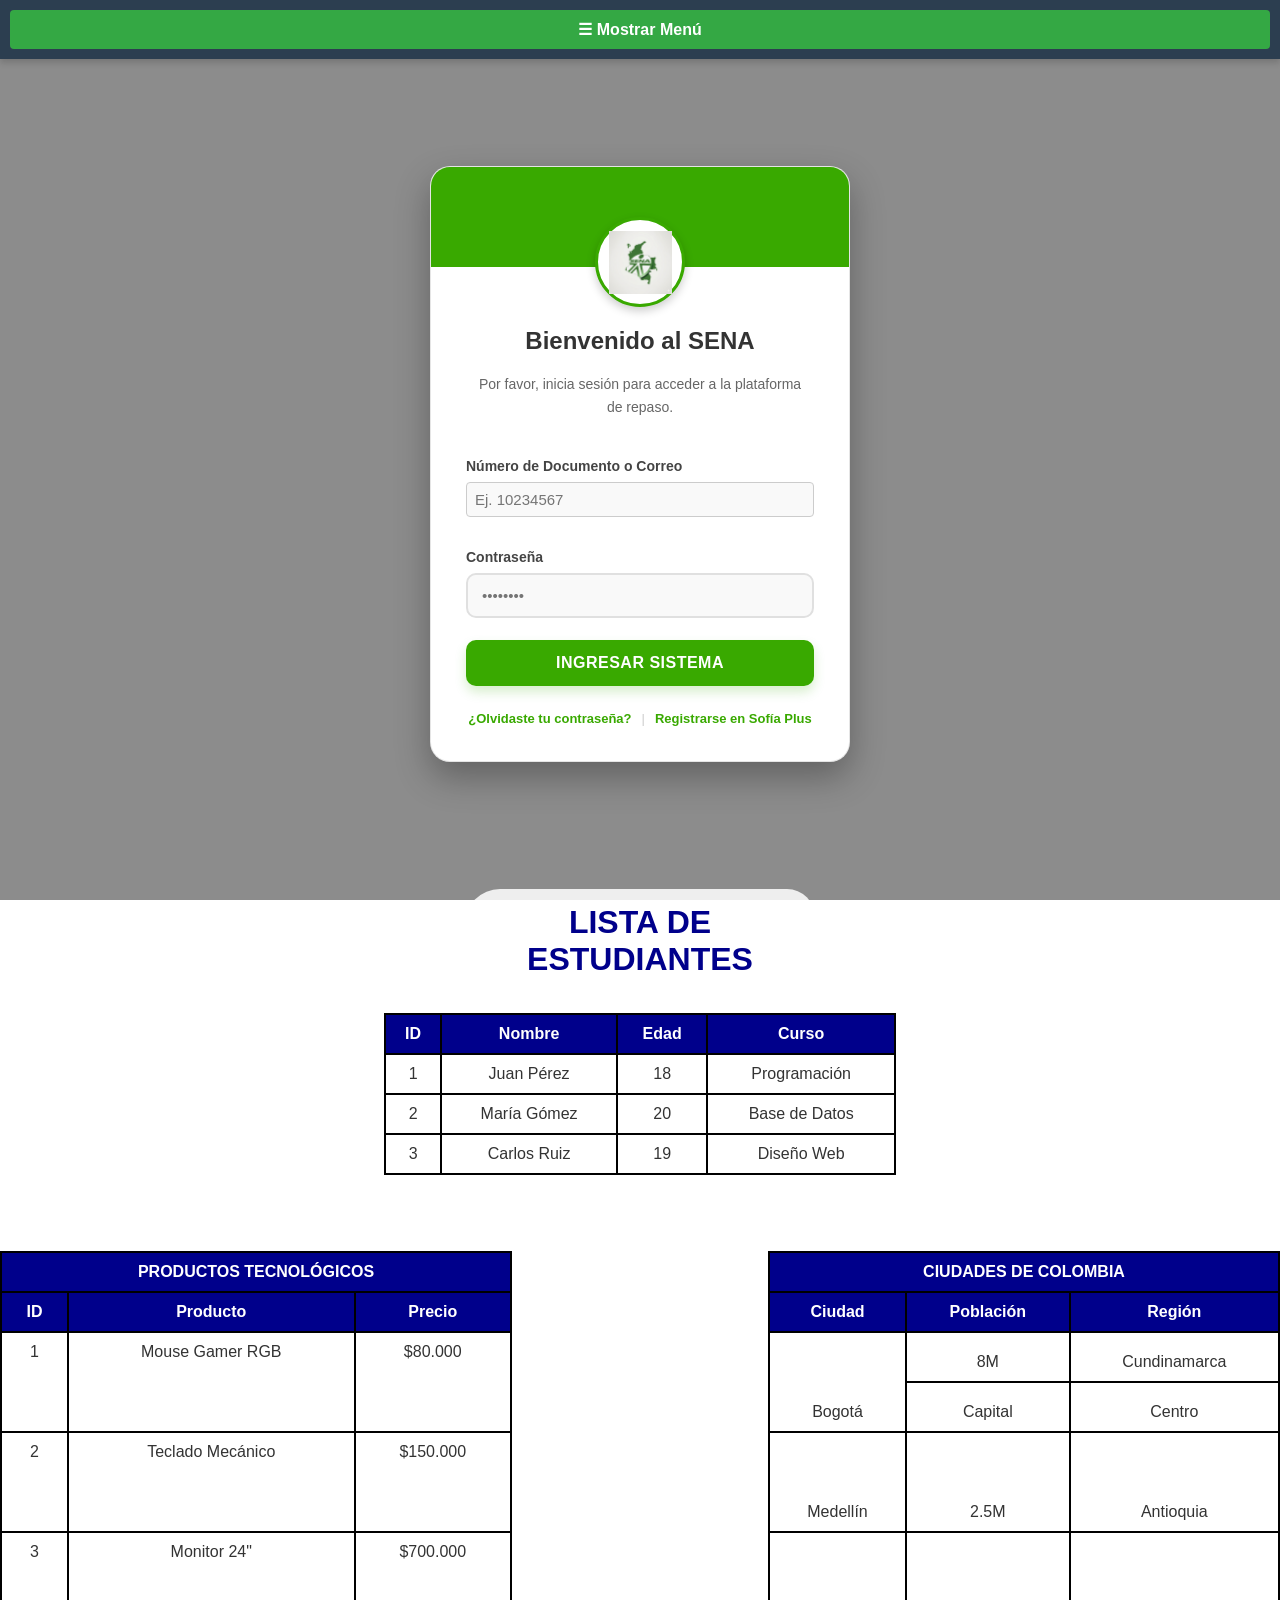
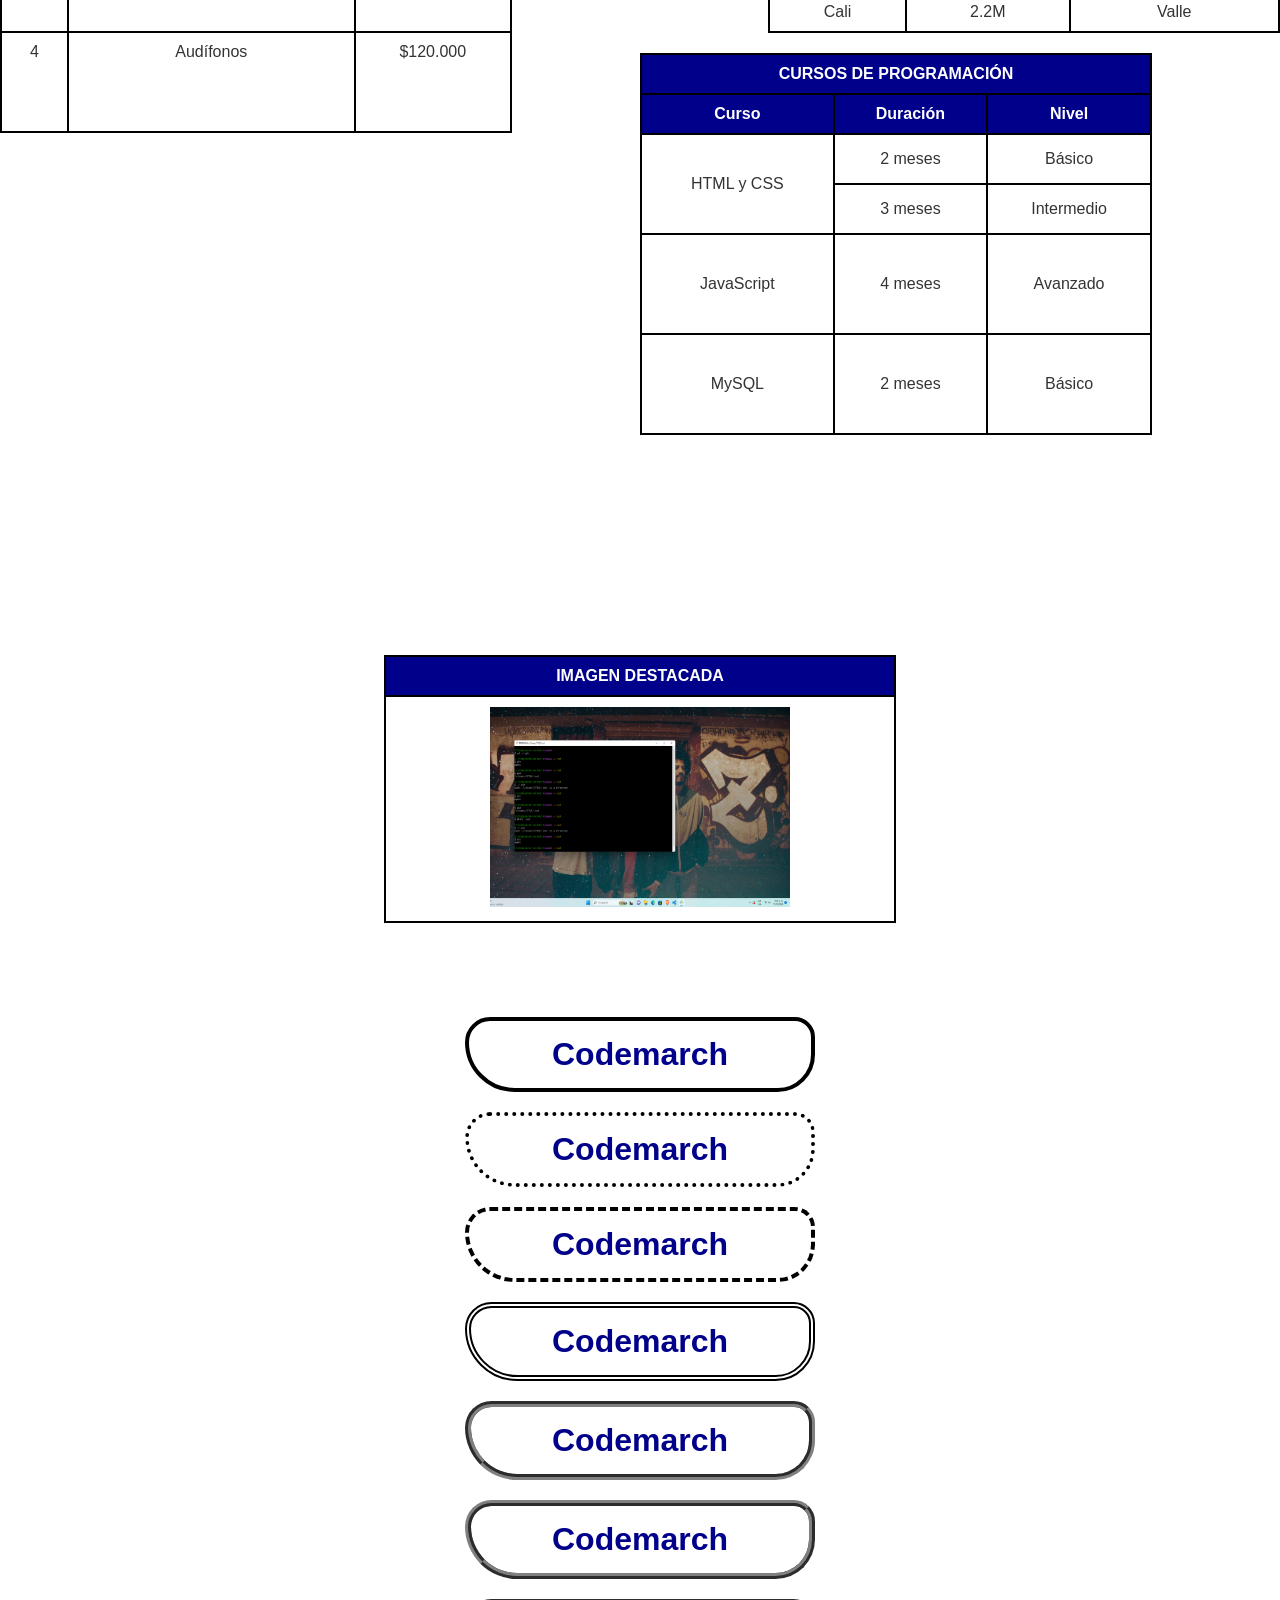
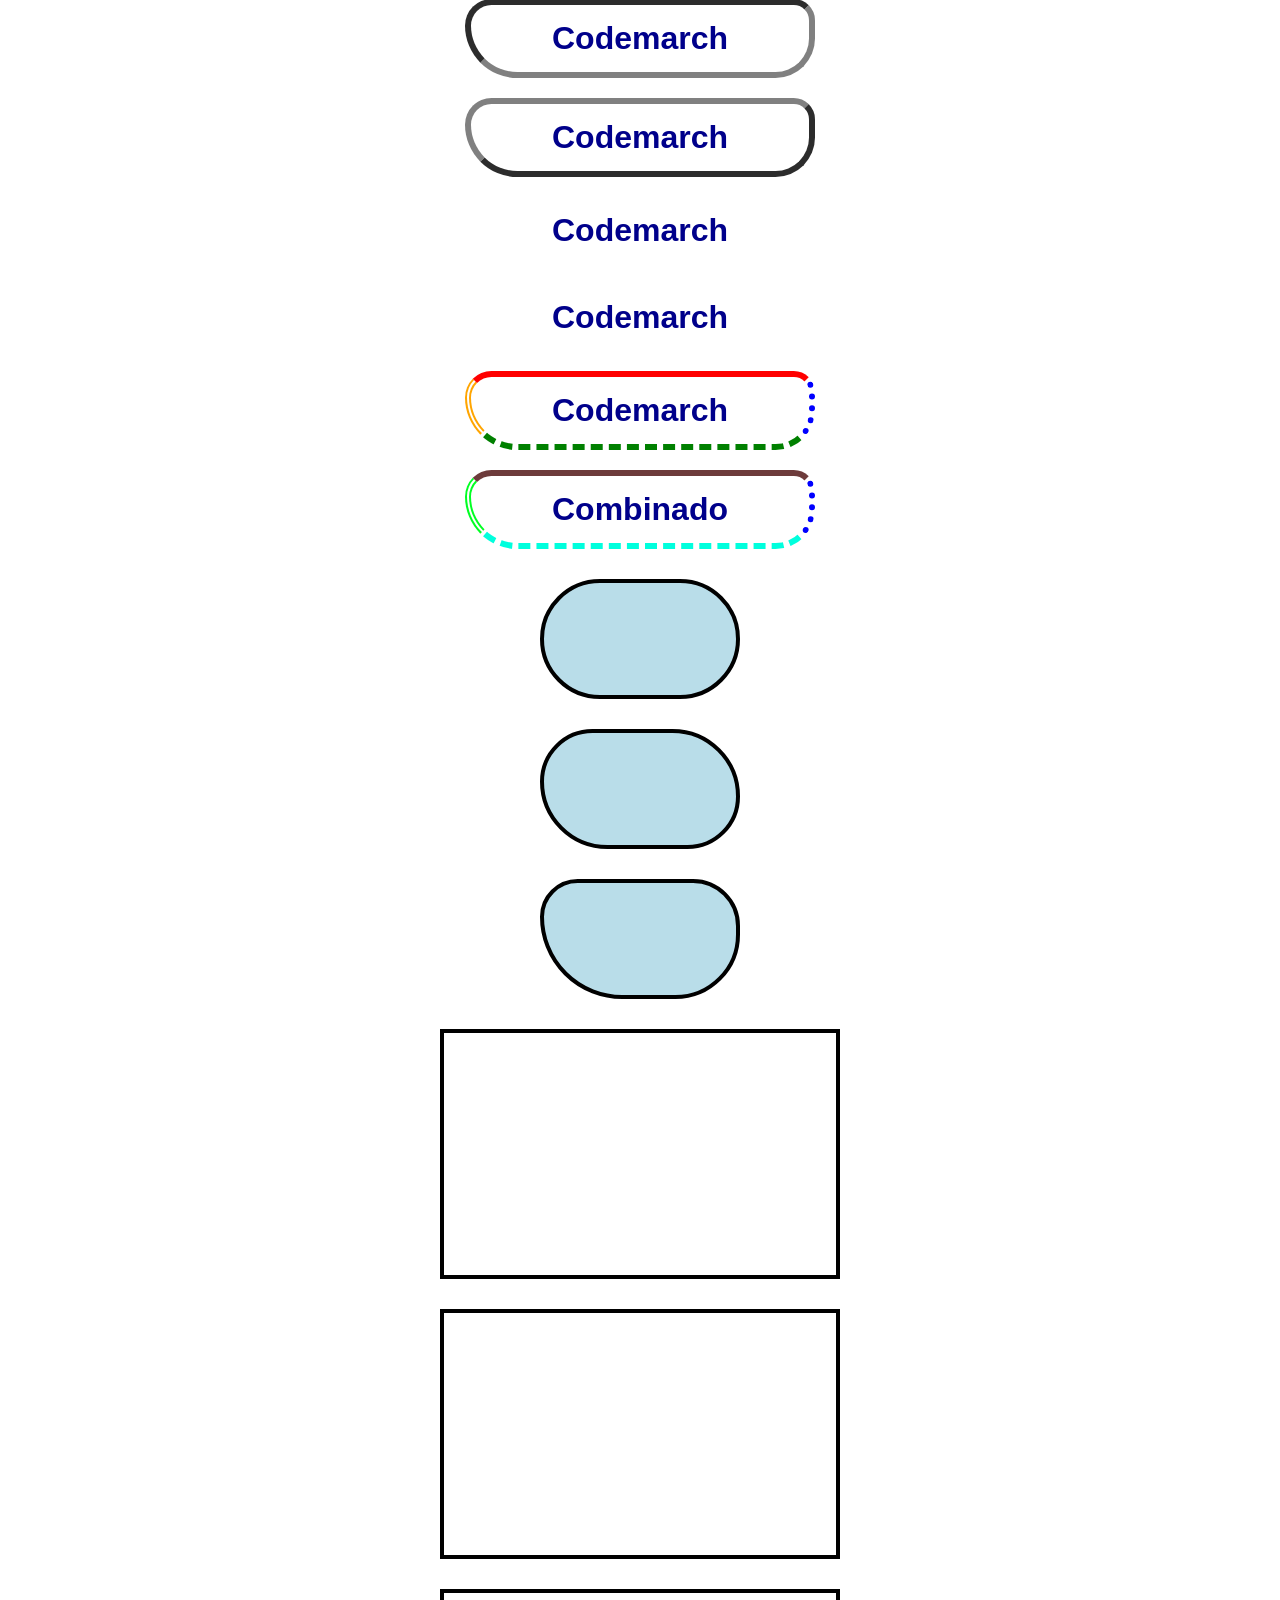
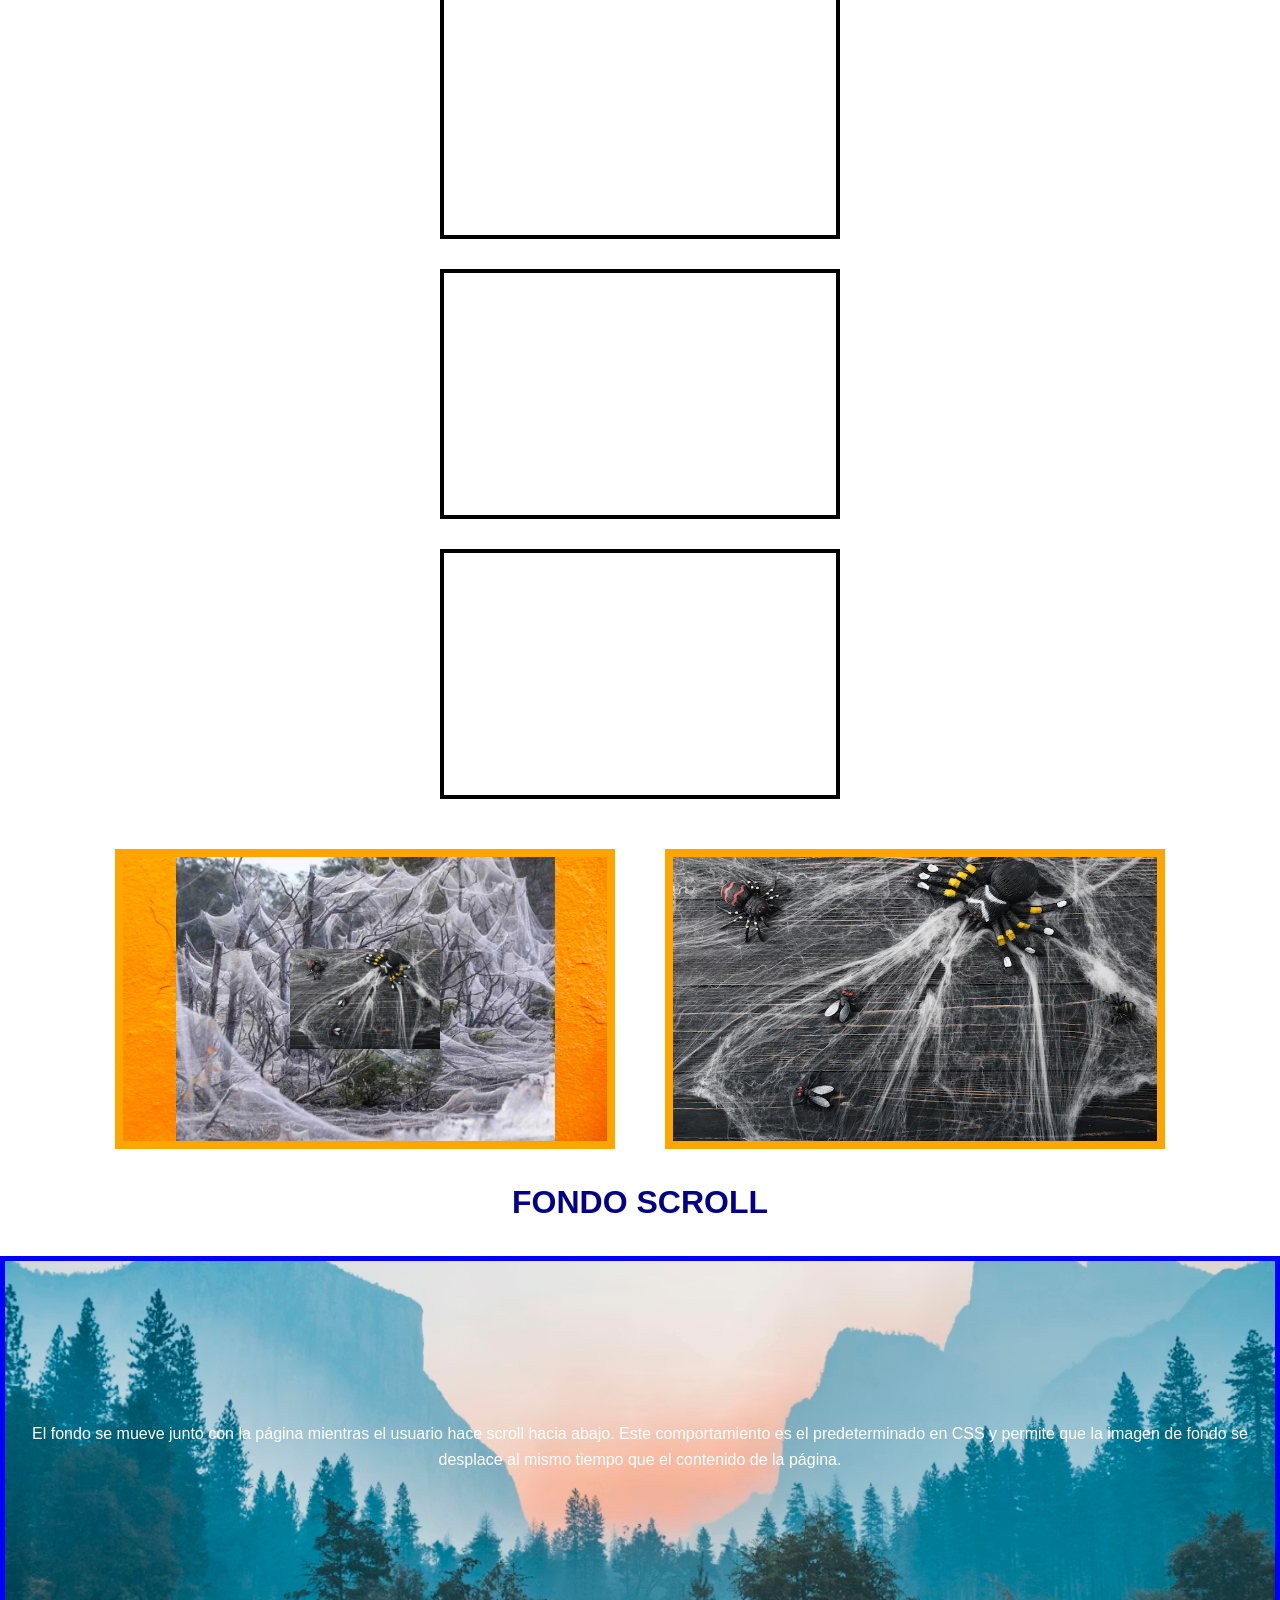
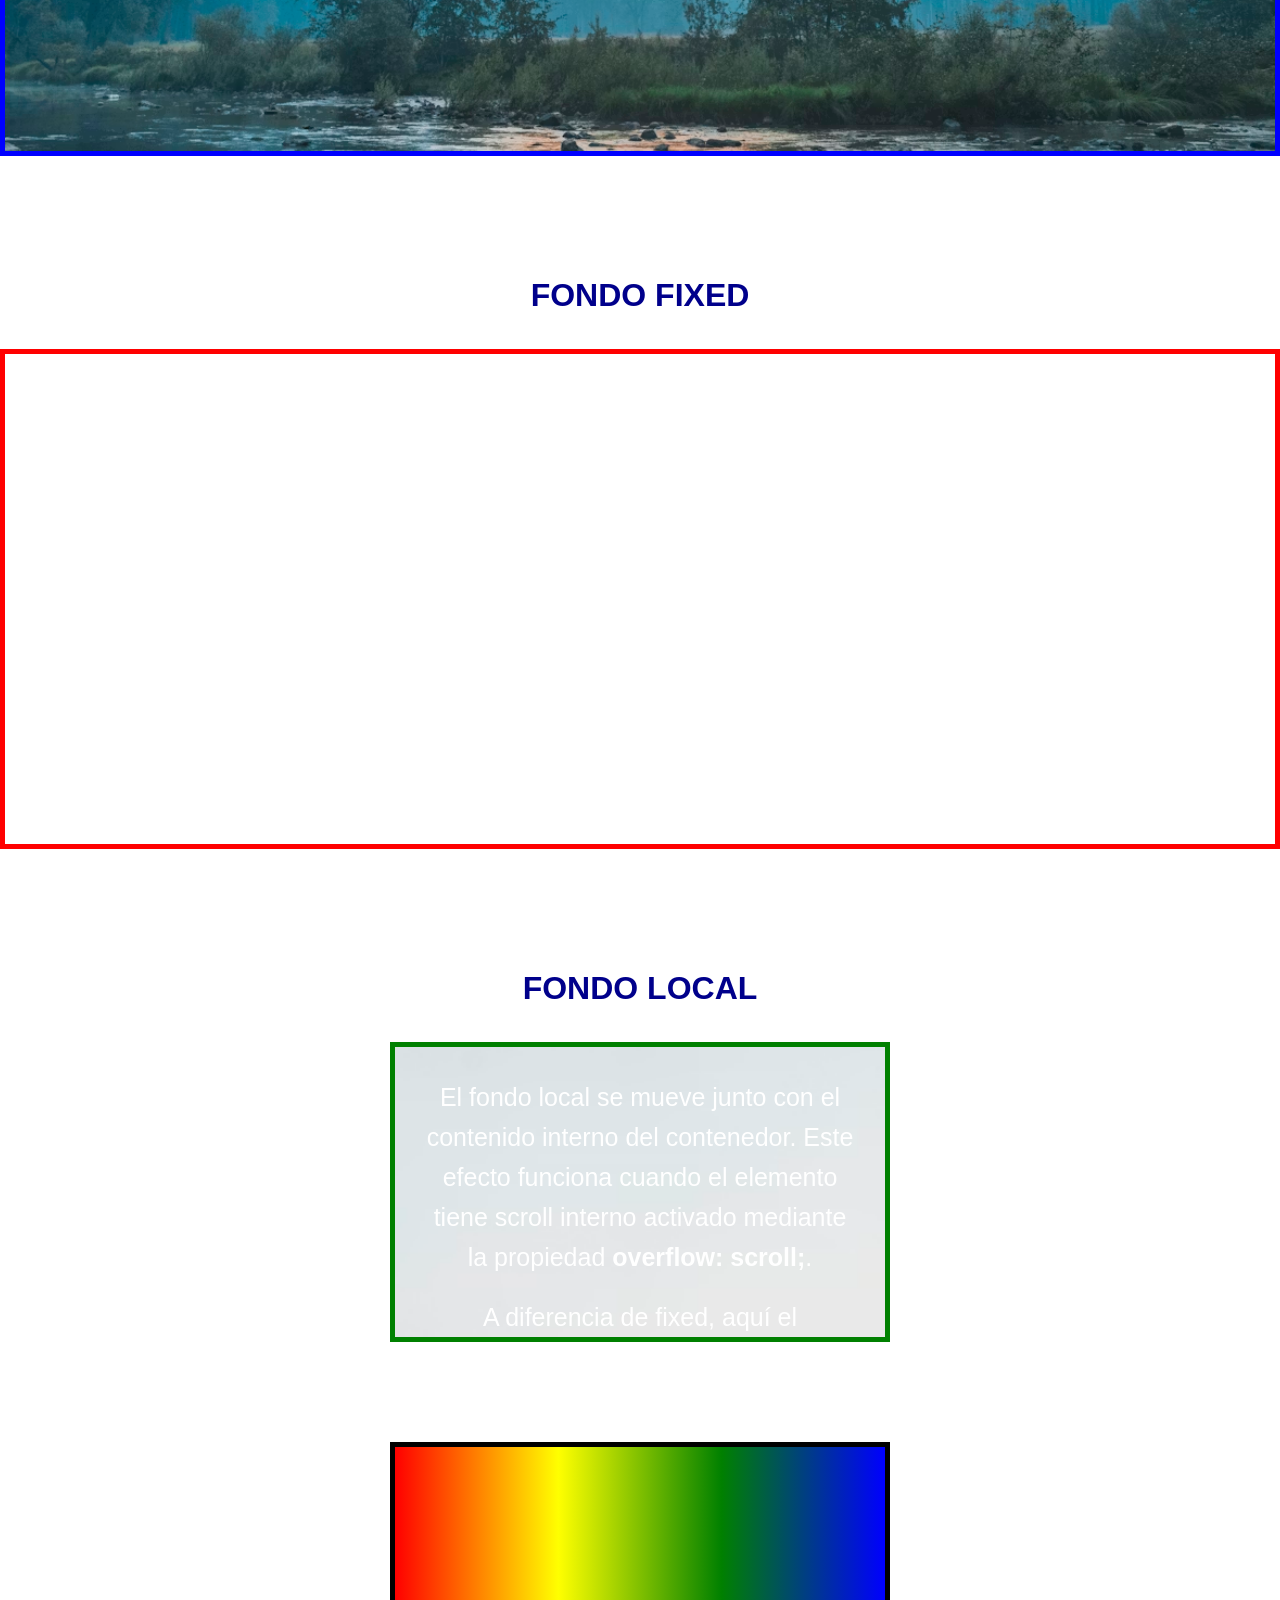
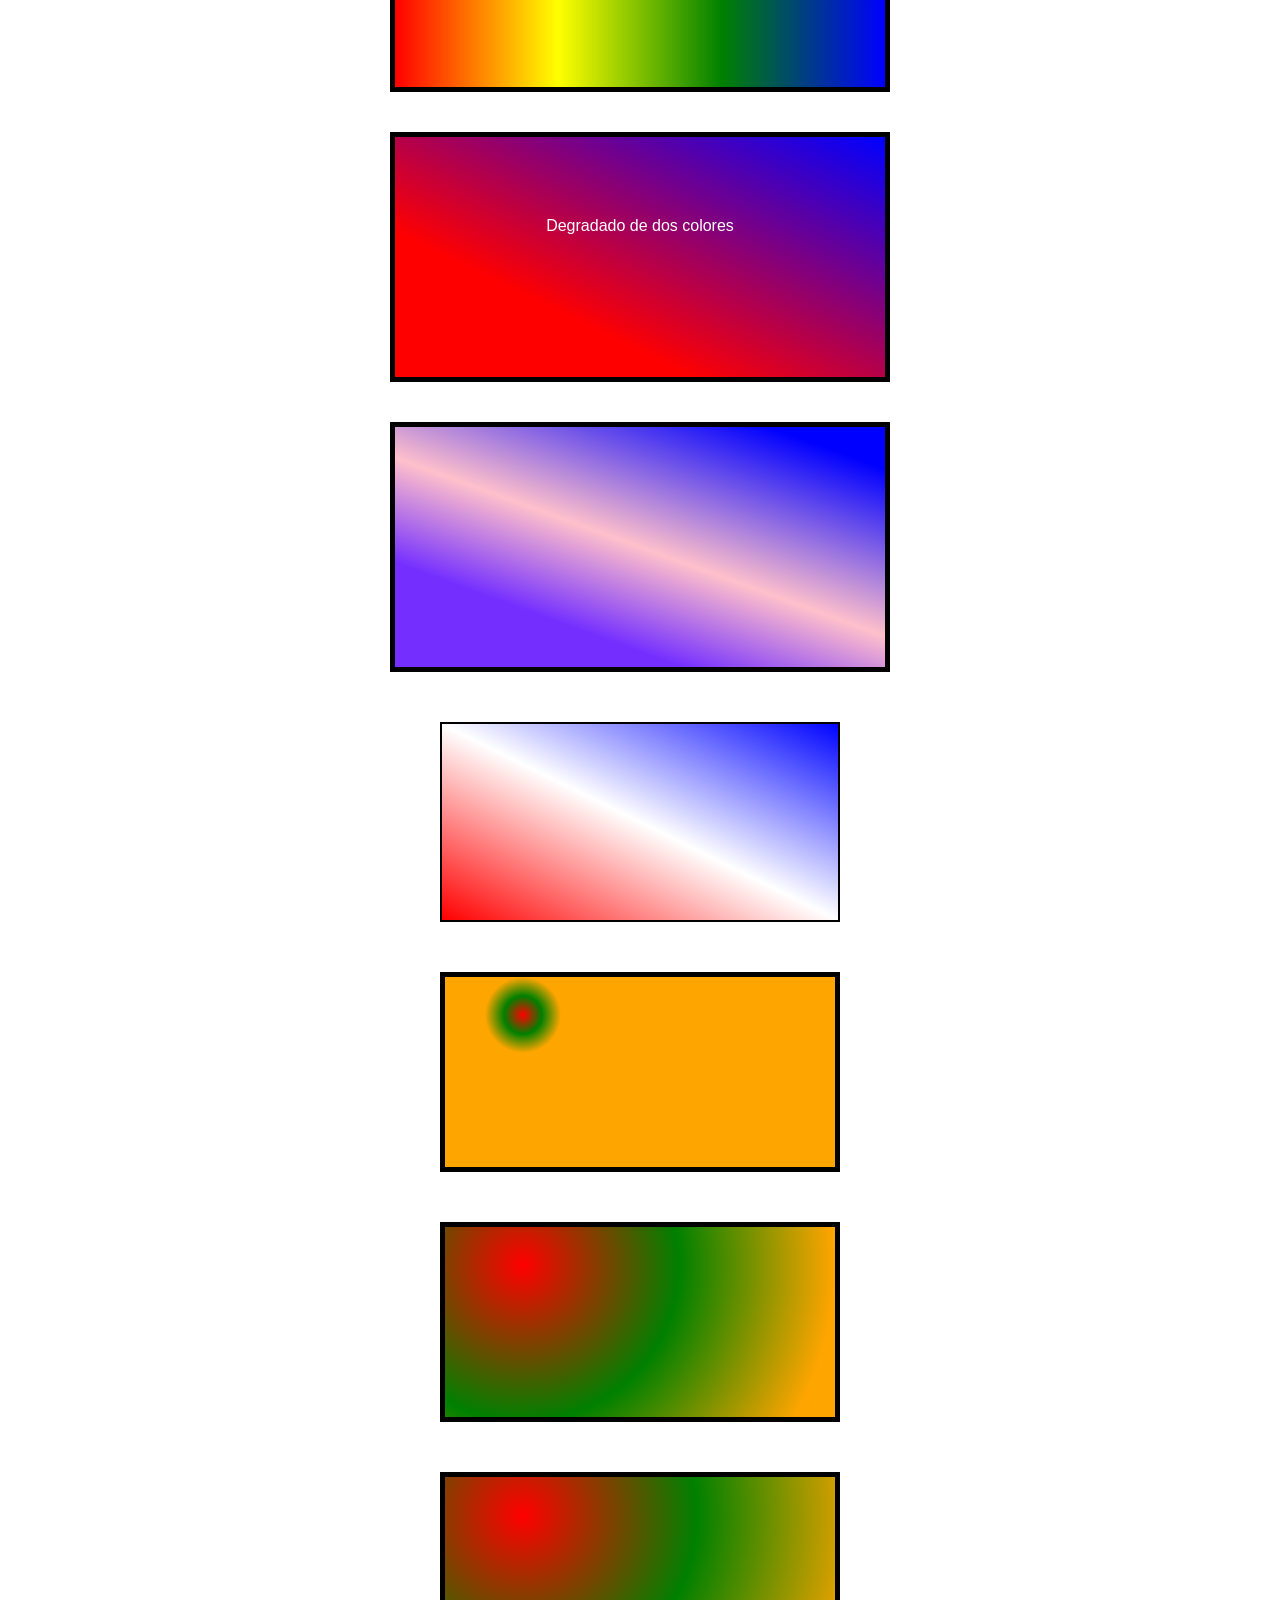
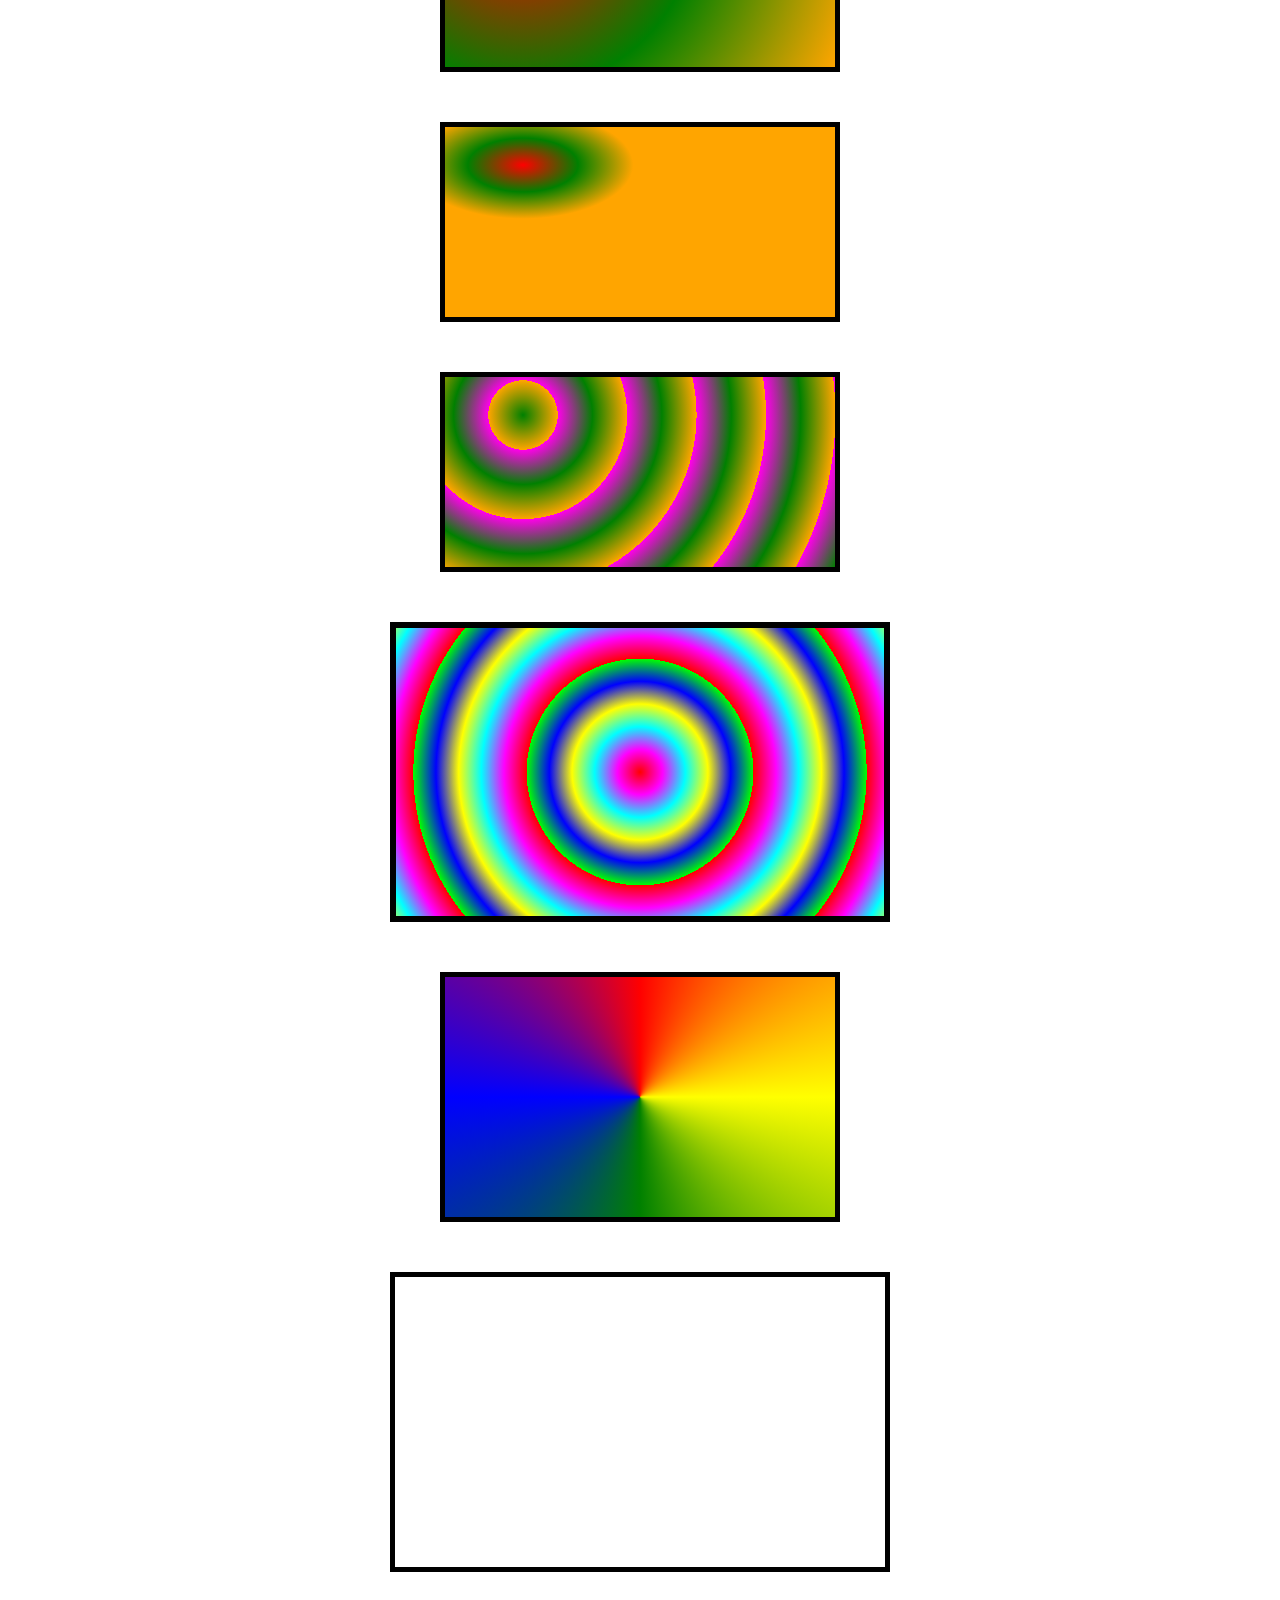
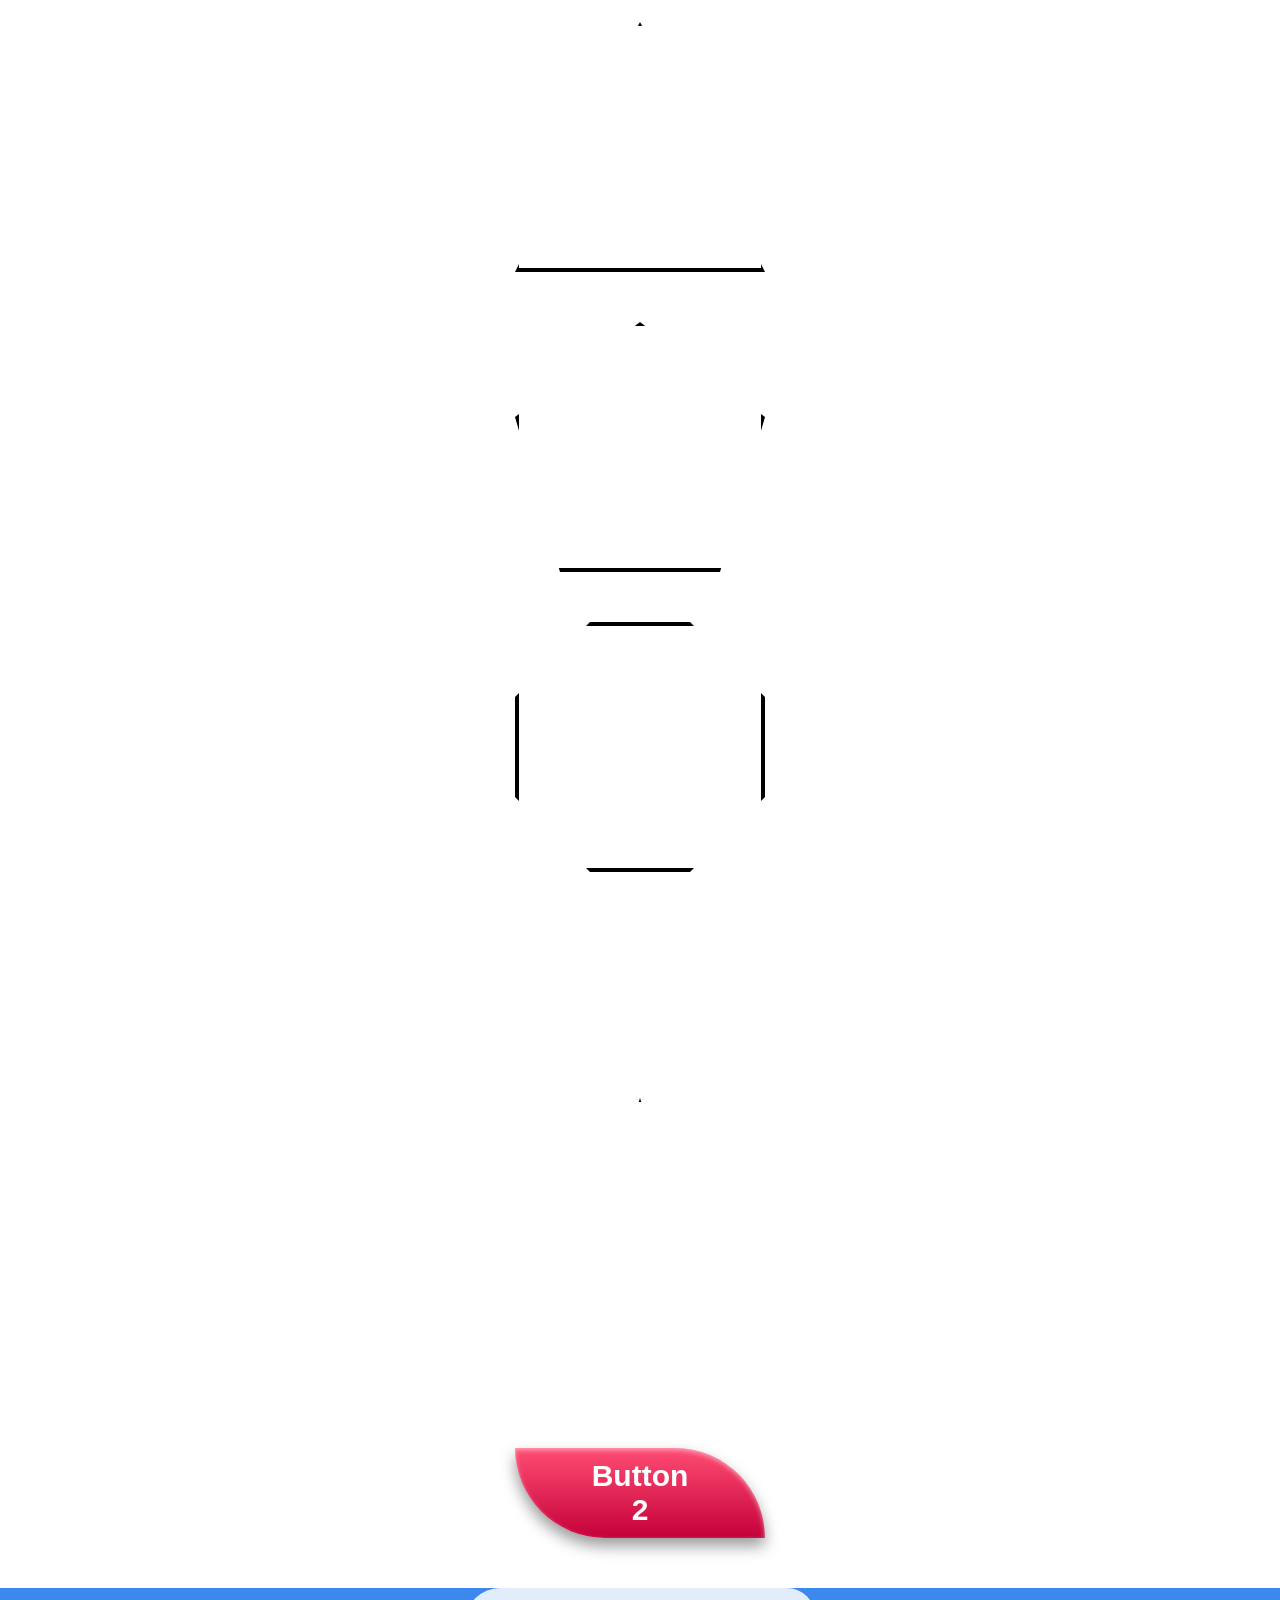
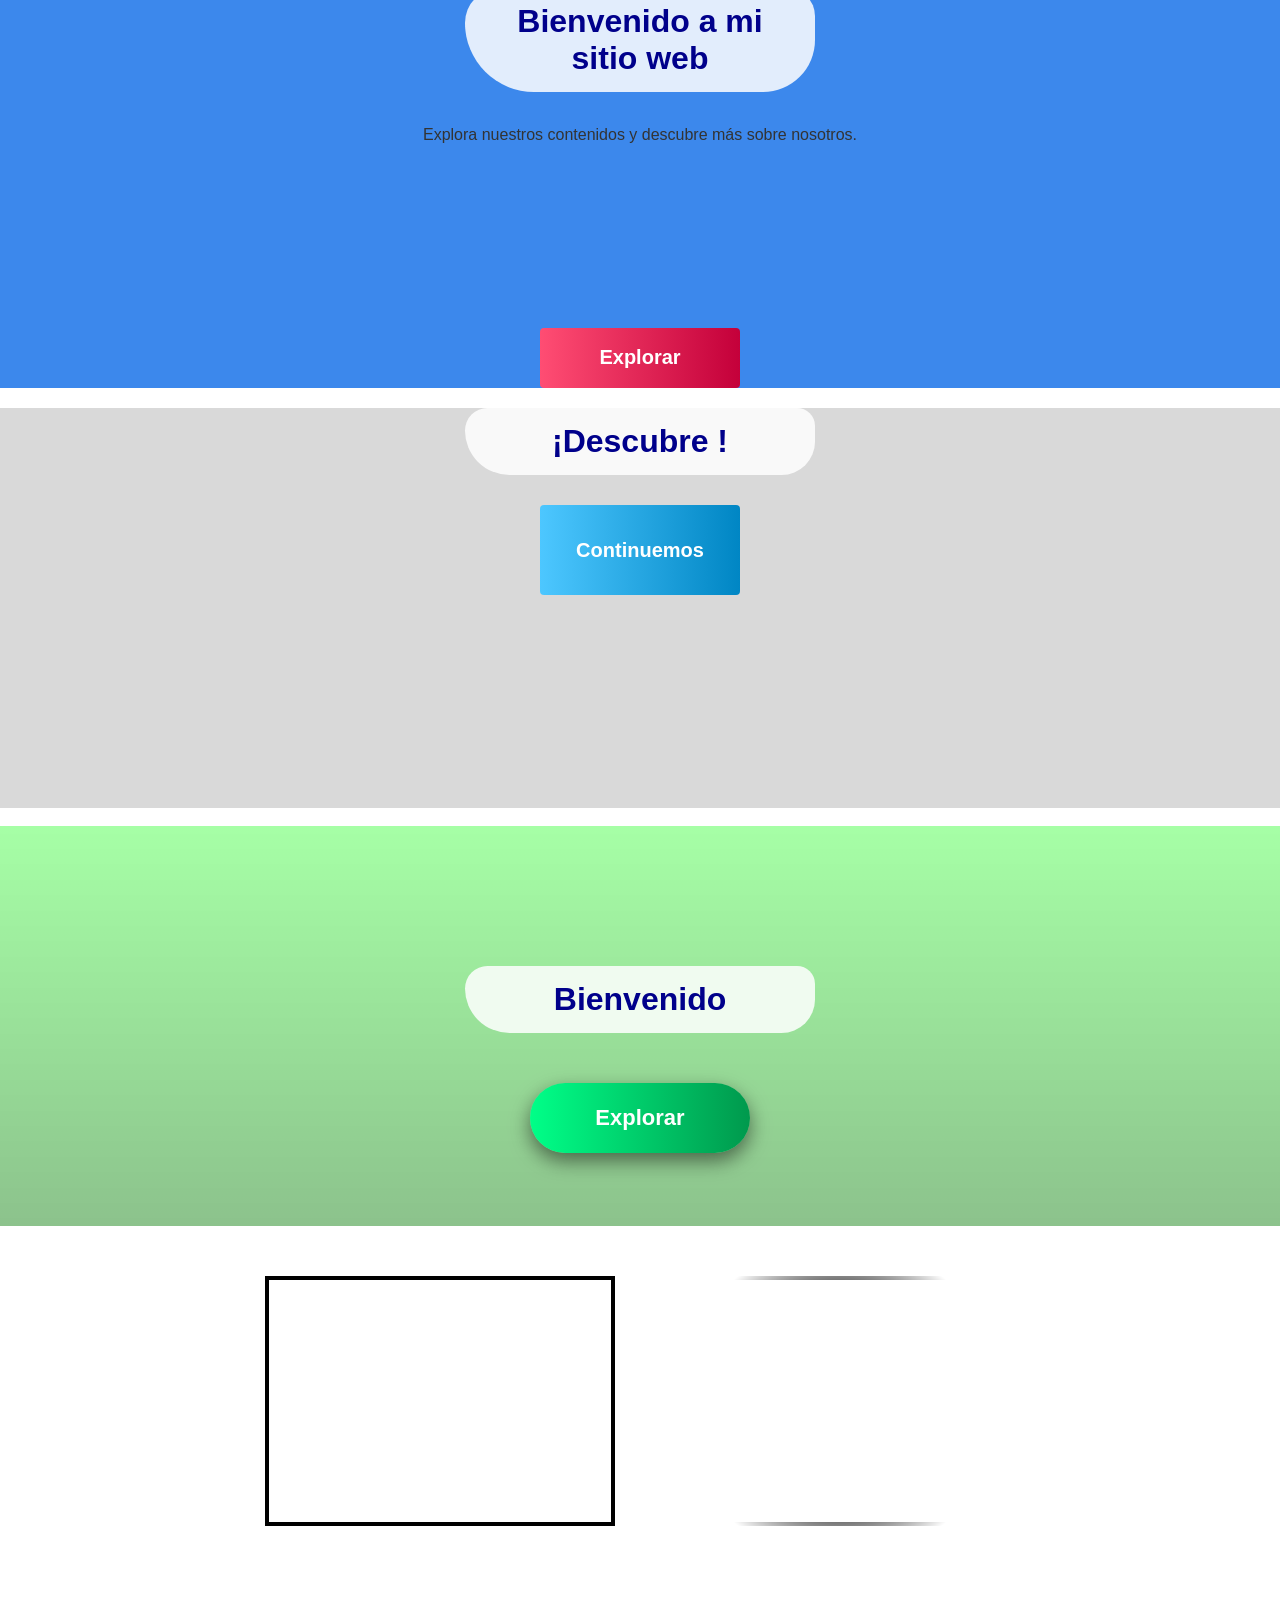
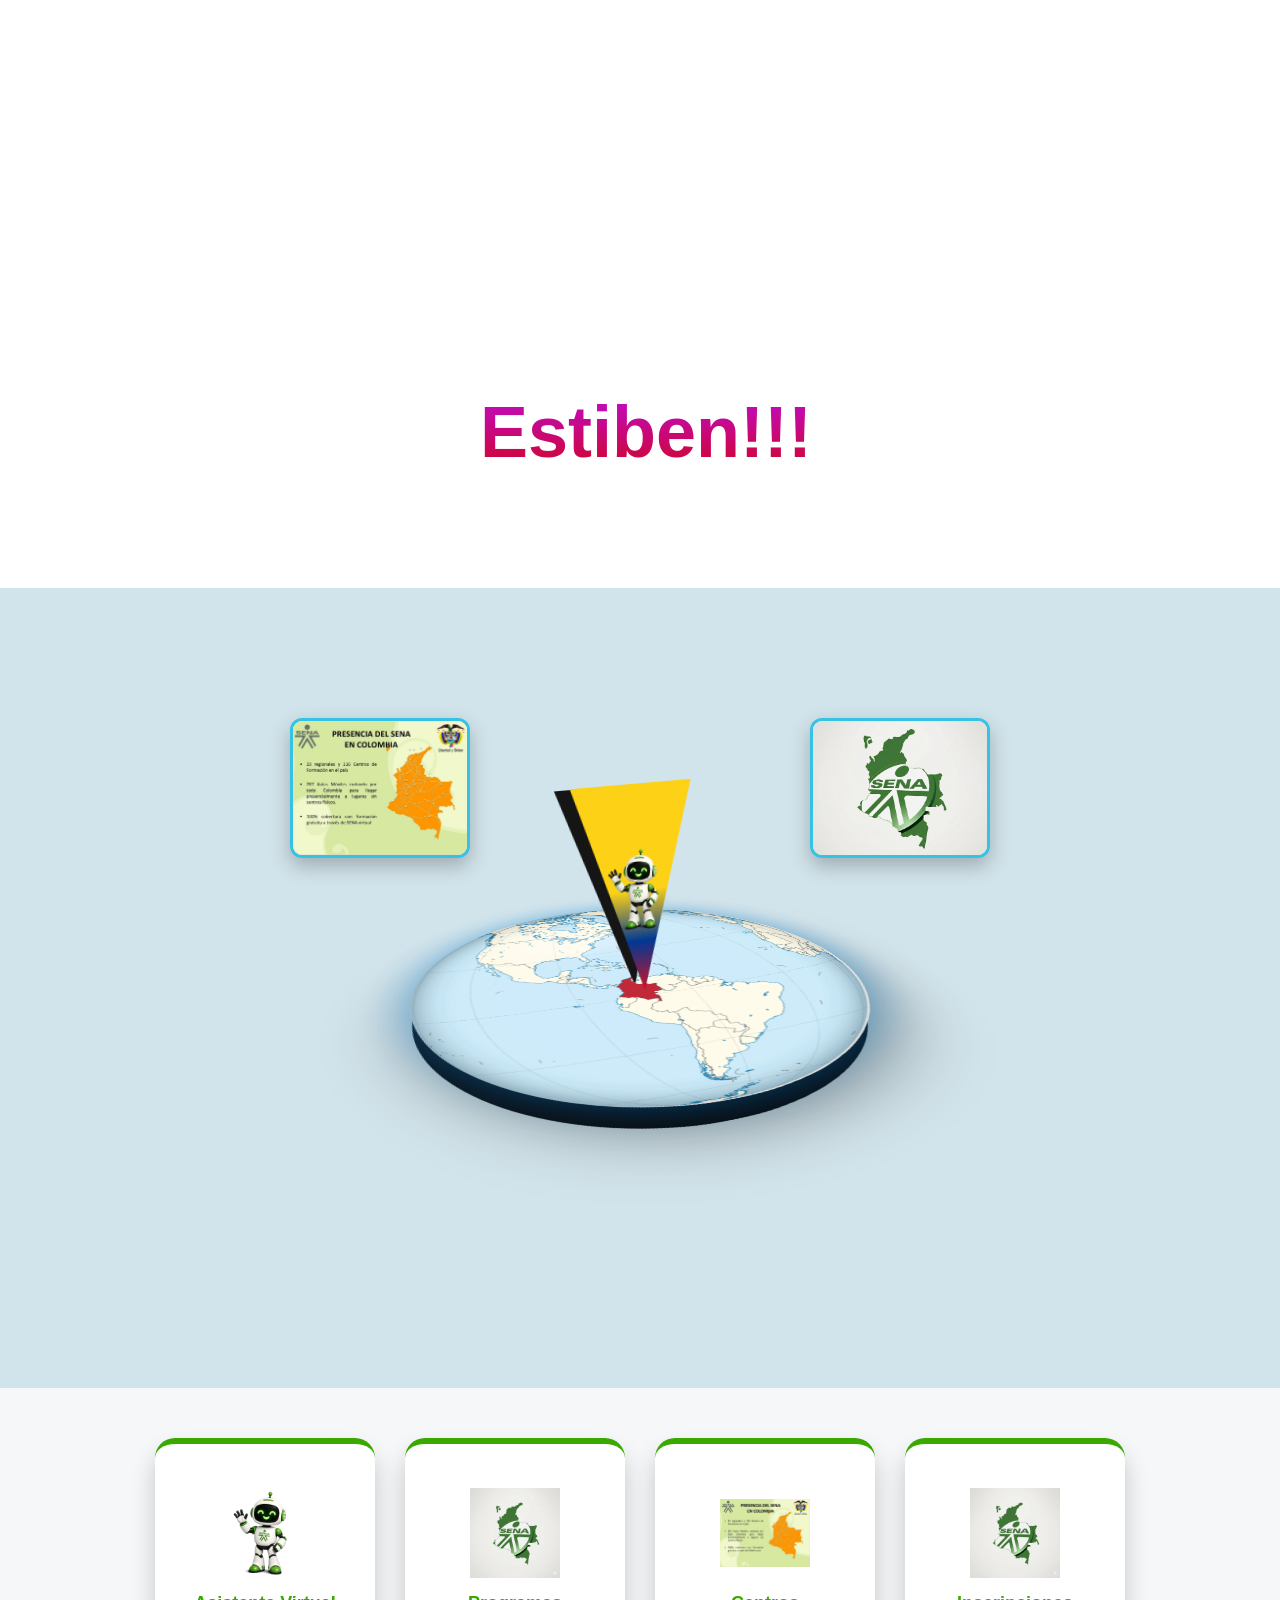
==== commit 4223c90f: "Ejercicios flex-direction y flex-wrap" ====
--- a/index.html
+++ b/index.html
@@ -947,9 +947,6 @@
 </section>
 <script src="scri.js"></script>
 
-<script src="scri.js"></script>
-<script src="scri.js"></script>
-</body>
 
 
 <h1 class="sin-fondo">OVERFLOW CSS</h1>
@@ -1995,11 +1992,76 @@
 
         </footer>
 
-    </div>
-
-
-</body>
-</html>
+        <br>
+
+
+    </div>
+<h1>1. Ejercicios de flex-direction</h1>
+
+    <h3>flex-direction: row</h3>
+    <div class="contenedor-flex-ejercicio direccion-row">
+        <img src="https://placecats.com/neo/120/120" alt="Gatito Beige" class="imagen-gatito">
+        <img src="https://placecats.com/millie/120/120" alt="Gatito Azul" class="imagen-gatito">
+        <img src="https://placecats.com/bella/120/120" alt="Gatito Naranja" class="imagen-gatito">
+    </div>
+
+    <h3>flex-direction: row-reverse</h3>
+    <div class="contenedor-flex-ejercicio direccion-row-reverse">
+        <img src="https://placecats.com/neo/120/120" alt="Gatito Beige" class="imagen-gatito">
+        <img src="https://placecats.com/millie/120/120" alt="Gatito Azul" class="imagen-gatito">
+        <img src="https://placecats.com/bella/120/120" alt="Gatito Naranja" class="imagen-gatito">
+    </div>
+
+    <div class="bloque-columnas">
+        <div>
+            <h3>flex-direction: column</h3>
+            <div class="contenedor-flex-ejercicio direccion-column">
+                <img src="https://placecats.com/neo/120/120" alt="Gatito Beige" class="imagen-gatito">
+                <img src="https://placecats.com/millie/120/120" alt="Gatito Azul" class="imagen-gatito">
+                <img src="https://placecats.com/bella/120/120" alt="Gatito Naranja" class="imagen-gatito">
+            </div>
+        </div>
+
+        <div>
+            <h3>flex-direction: column-reverse</h3>
+            <div class="contenedor-flex-ejercicio direccion-column-reverse">
+                <img src="https://placecats.com/neo/120/120" alt="Gatito Beige" class="imagen-gatito">
+                <img src="https://placecats.com/millie/120/120" alt="Gatito Azul" class="imagen-gatito">
+                <img src="https://placecats.com/bella/120/120" alt="Gatito Naranja" class="imagen-gatito">
+            </div>
+        </div>
+    </div>
+
+    <hr style="margin: 40px 0; border: 1px solid #ccc;">
+
+    <h1>2. Ejercicios de flex-wrap</h1>
+
+    <h3>flex-wrap: nowrap</h3>
+    <div class="contenedor-flex-ejercicio no-wrap">
+        <img src="https://placecats.com/neo/120/120" alt="Gatito" class="imagen-gatito">
+        <img src="https://placecats.com/millie/120/120" alt="Gatito" class="imagen-gatito">
+        <img src="https://placecats.com/bella/120/120" alt="Gatito" class="imagen-gatito">
+        <img src="https://placecats.com/neo/120/120" alt="Gatito" class="imagen-gatito">
+        <img src="https://placecats.com/millie/120/120" alt="Gatito" class="imagen-gatito">
+    </div>
+
+    <h3>flex-wrap: wrap</h3>
+    <div class="contenedor-flex-ejercicio wrap">
+        <img src="https://placecats.com/neo/120/120" alt="Gatito" class="imagen-gatito">
+        <img src="https://placecats.com/millie/120/120" alt="Gatito" class="imagen-gatito">
+        <img src="https://placecats.com/bella/120/120" alt="Gatito" class="imagen-gatito">
+        <img src="https://placecats.com/neo/120/120" alt="Gatito" class="imagen-gatito">
+        <img src="https://placecats.com/millie/120/120" alt="Gatito" class="imagen-gatito">
+    </div>
+
+    <h3>flex-wrap: wrap-reverse</h3>
+    <div class="contenedor-flex-ejercicio wrap-reverse">
+        <img src="https://placecats.com/neo/120/120" alt="Gatito" class="imagen-gatito">
+        <img src="https://placecats.com/millie/120/120" alt="Gatito" class="imagen-gatito">
+        <img src="https://placecats.com/bella/120/120" alt="Gatito" class="imagen-gatito">
+        <img src="https://placecats.com/neo/120/120" alt="Gatito" class="imagen-gatito">
+        <img src="https://placecats.com/millie/120/120" alt="Gatito" class="imagen-gatito">
+    </div>
 
 </body>
 </html>
--- a/estilos.css
+++ b/estilos.css
@@ -426,7 +426,7 @@
         200deg,
         #0000ff 10%,
         #ffc0cb 50%,
-        #73ff 75%
+        rgb(116, 47, 255) 75%
     );
 
     color: white;
@@ -3995,4 +3995,73 @@
 
 }
 
+}
+
+/* ==========================================
+   1. ESTILOS BASE (Para todos los ejercicios)
+   ========================================== */
+.contenedor-flex-ejercicio {
+    display: flex;
+    gap: 15px;
+    padding: 15px;
+    border: 2px solid #ddd;
+    background-color: #fafafa;
+    border-radius: 8px;
+    margin-bottom: 25px;
+    width: fit-content;
+}
+
+.imagen-gatito {
+    width: 100px;
+    height: 100px;
+    object-fit: cover;
+    border-radius: 6px;
+    flex-shrink: 0; /* Evita que se deformen los gatitos */
+}
+
+
+/* ==========================================
+   2. EJERCICIO 1: DIRECCIONES (flex-direction)
+   ========================================== */
+.direccion-row {
+    flex-direction: row;
+}
+
+.direccion-row-reverse {
+    flex-direction: row-reverse;
+}
+
+.direccion-column {
+    flex-direction: column;
+}
+
+.direccion-column-reverse {
+    flex-direction: column-reverse;
+}
+
+/* Layout para poner las dos columnas lado a lado */
+.bloque-columnas {
+    display: flex;
+    gap: 40px;
+}
+
+
+/* ==========================================
+   3. EJERCICIO 2: ENVOLVER (flex-wrap)
+   ========================================== */
+.no-wrap {
+    flex-wrap: nowrap;
+}
+
+.wrap {
+    flex-wrap: wrap;
+}
+
+.wrap-reverse {
+    flex-wrap: wrap-reverse;
+}
+
+/* Forzamos un ancho máximo en los de wrap para ver el salto de línea */
+.no-wrap, .wrap, .wrap-reverse {
+    max-width: 360px; 
 }
